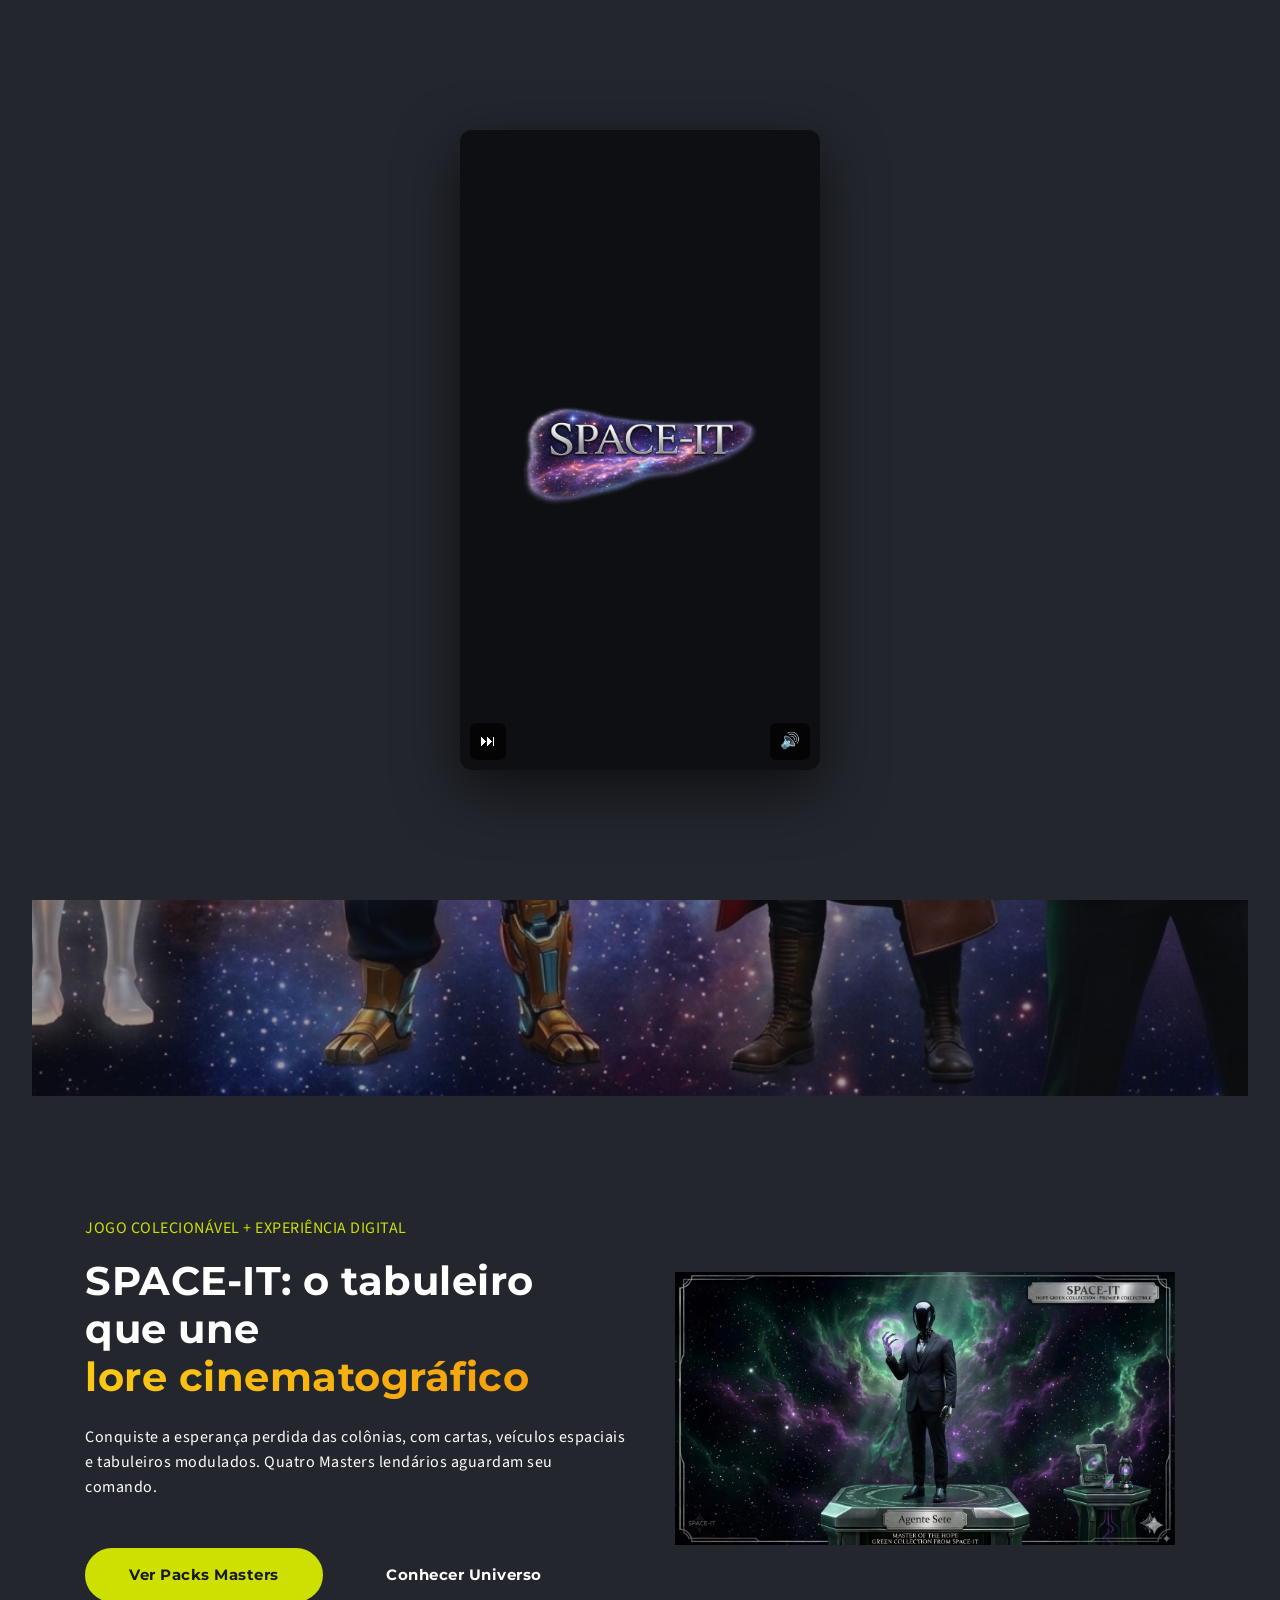
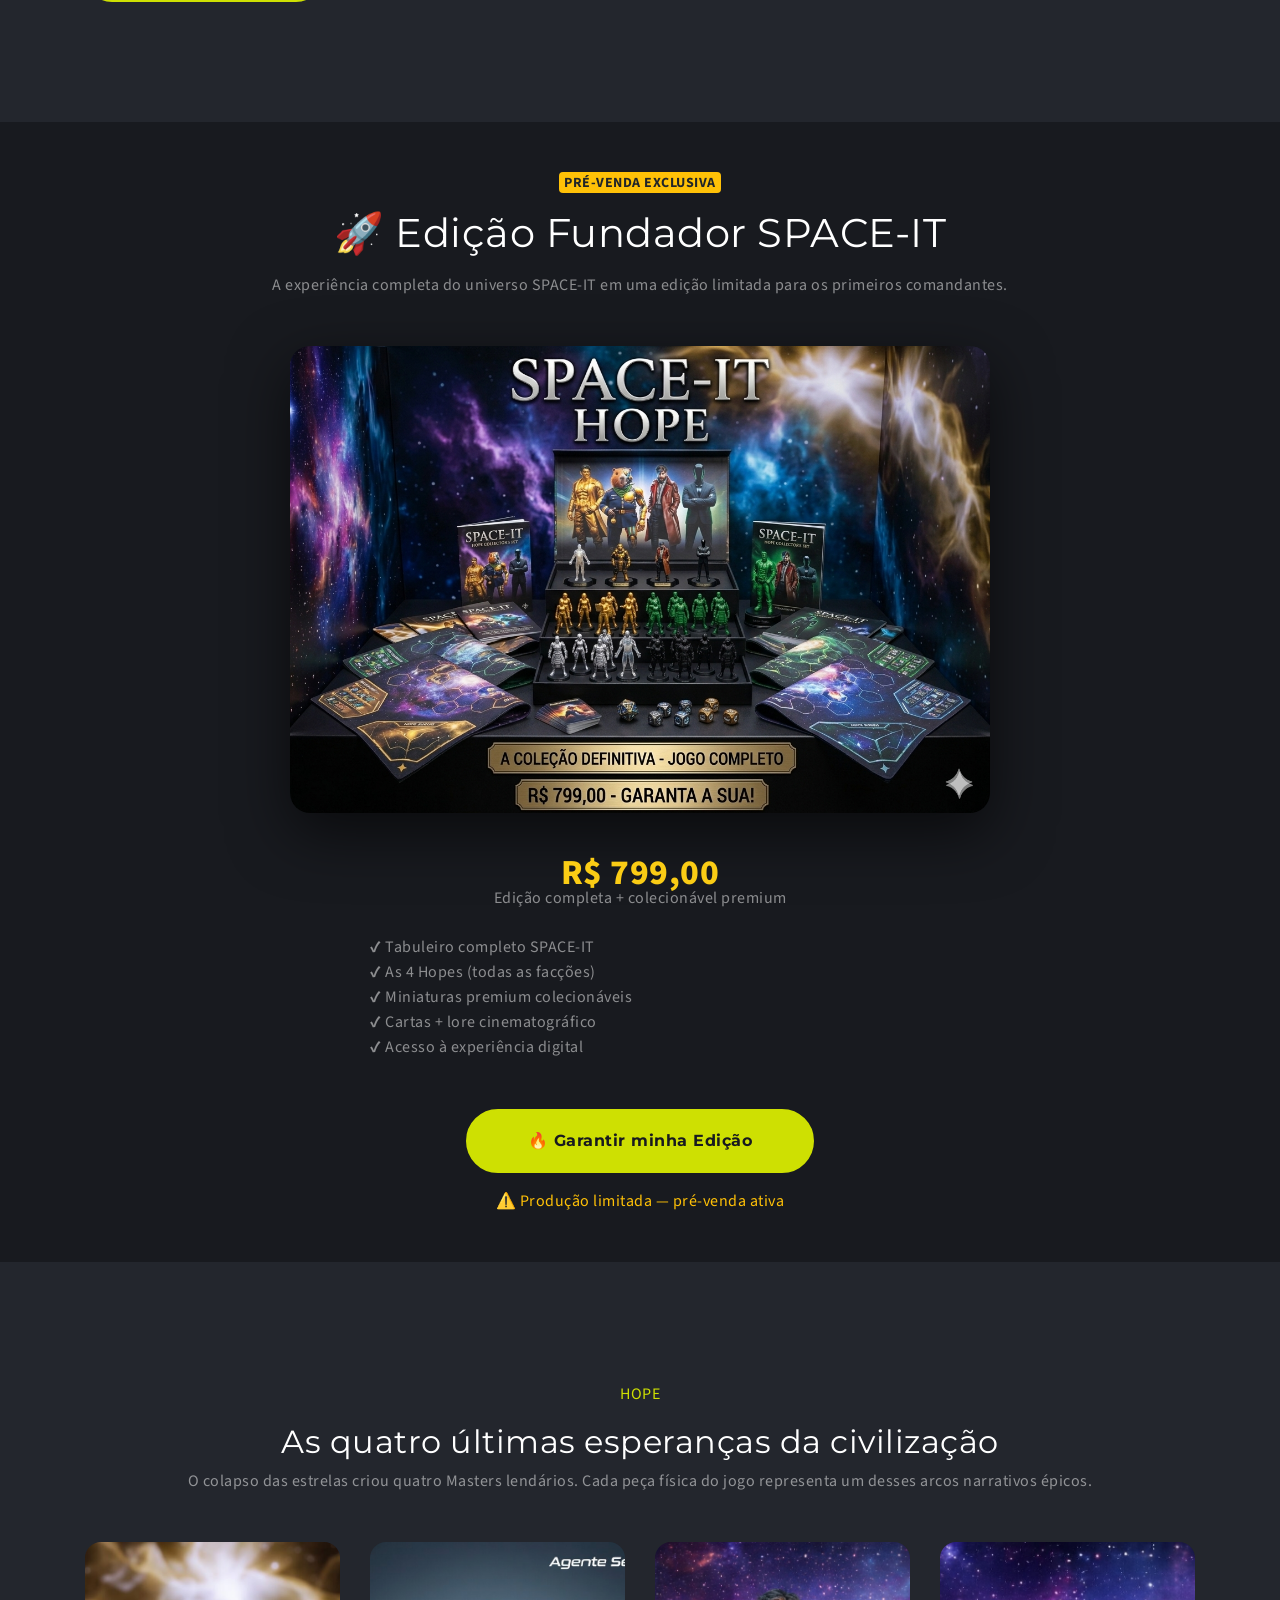
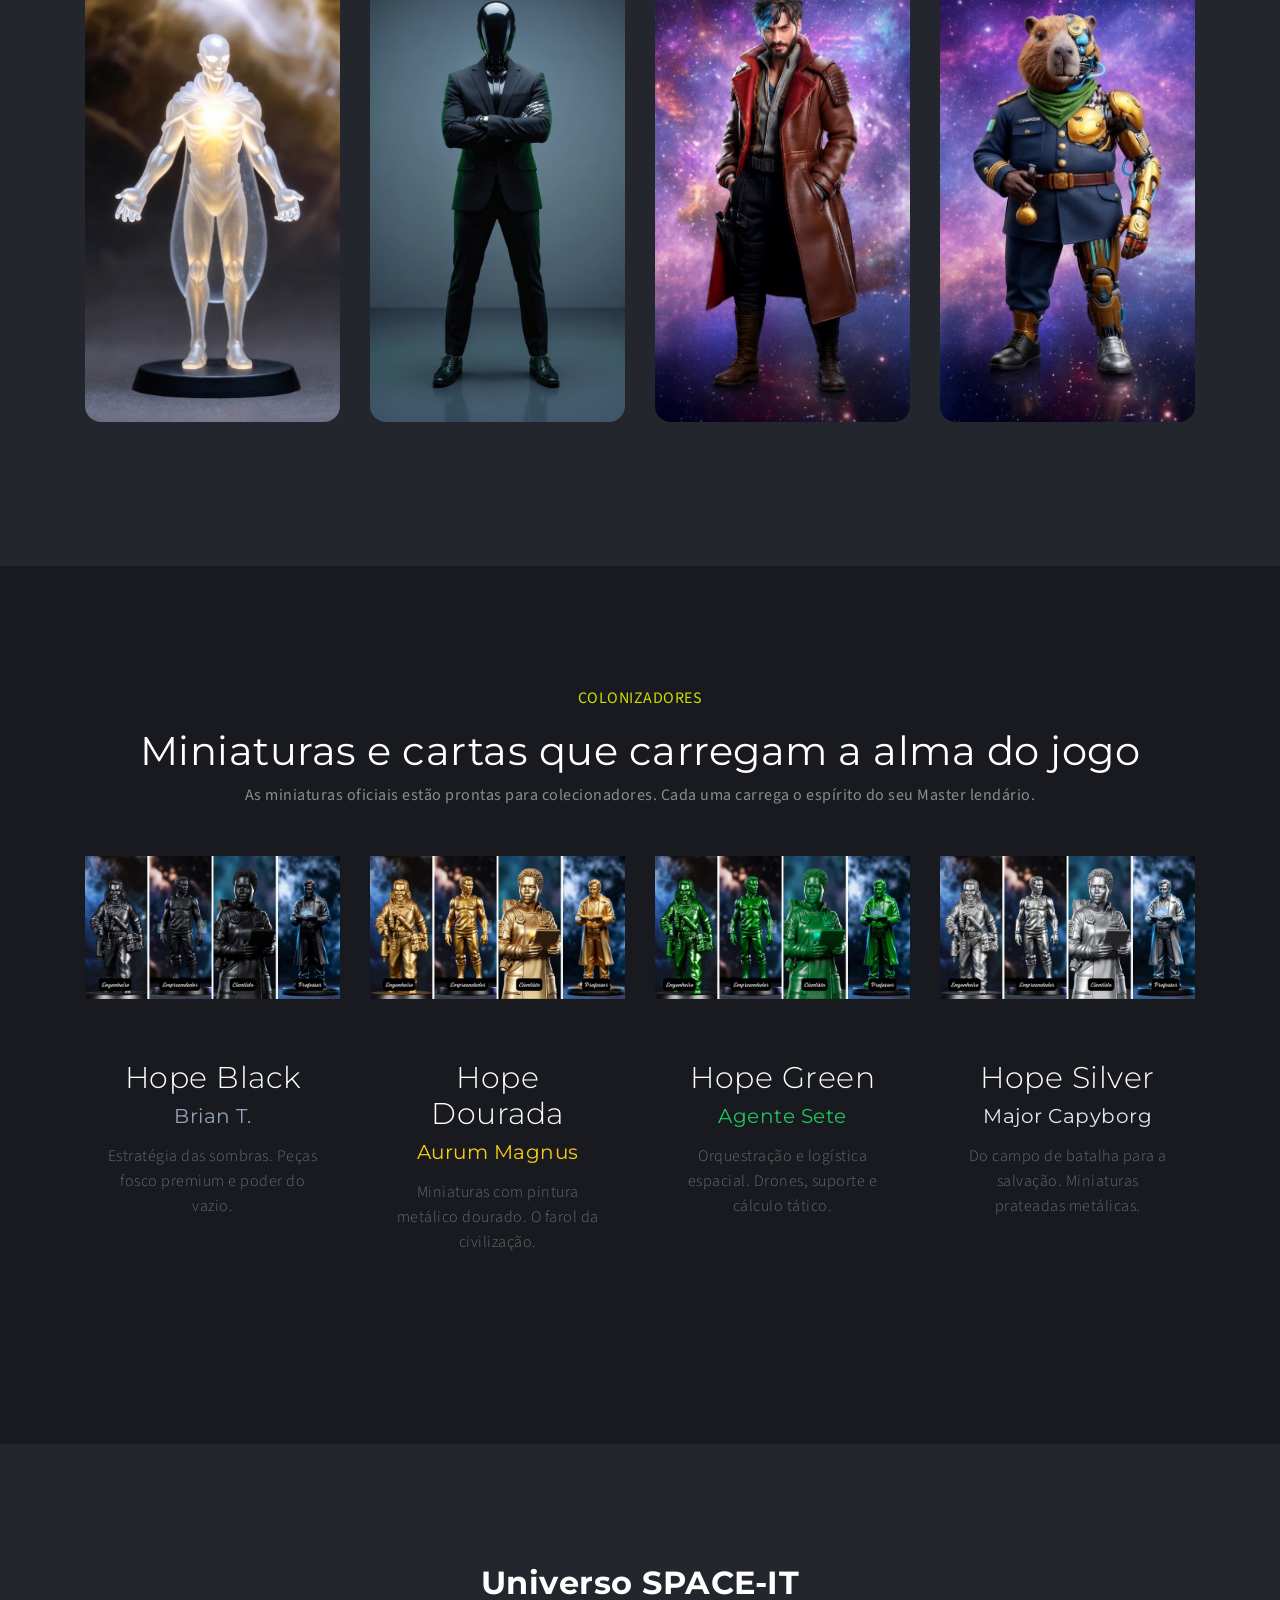
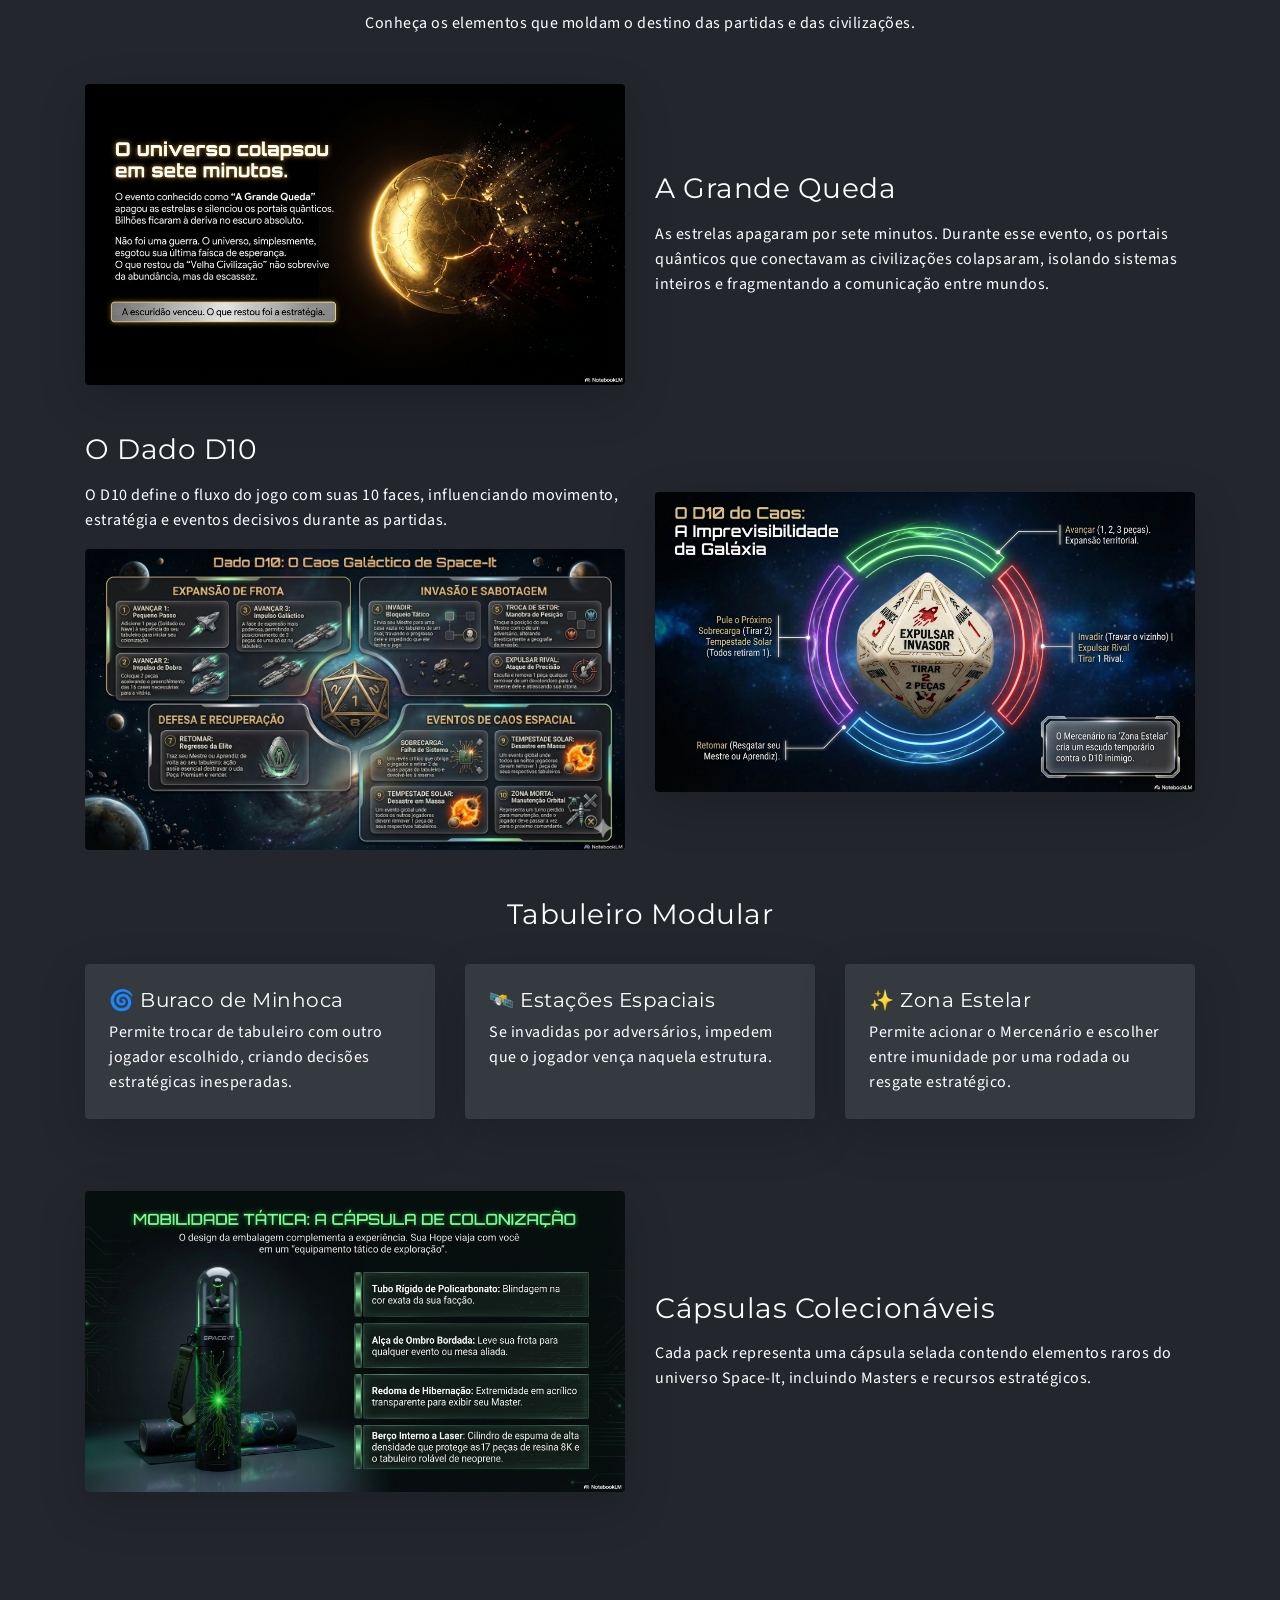
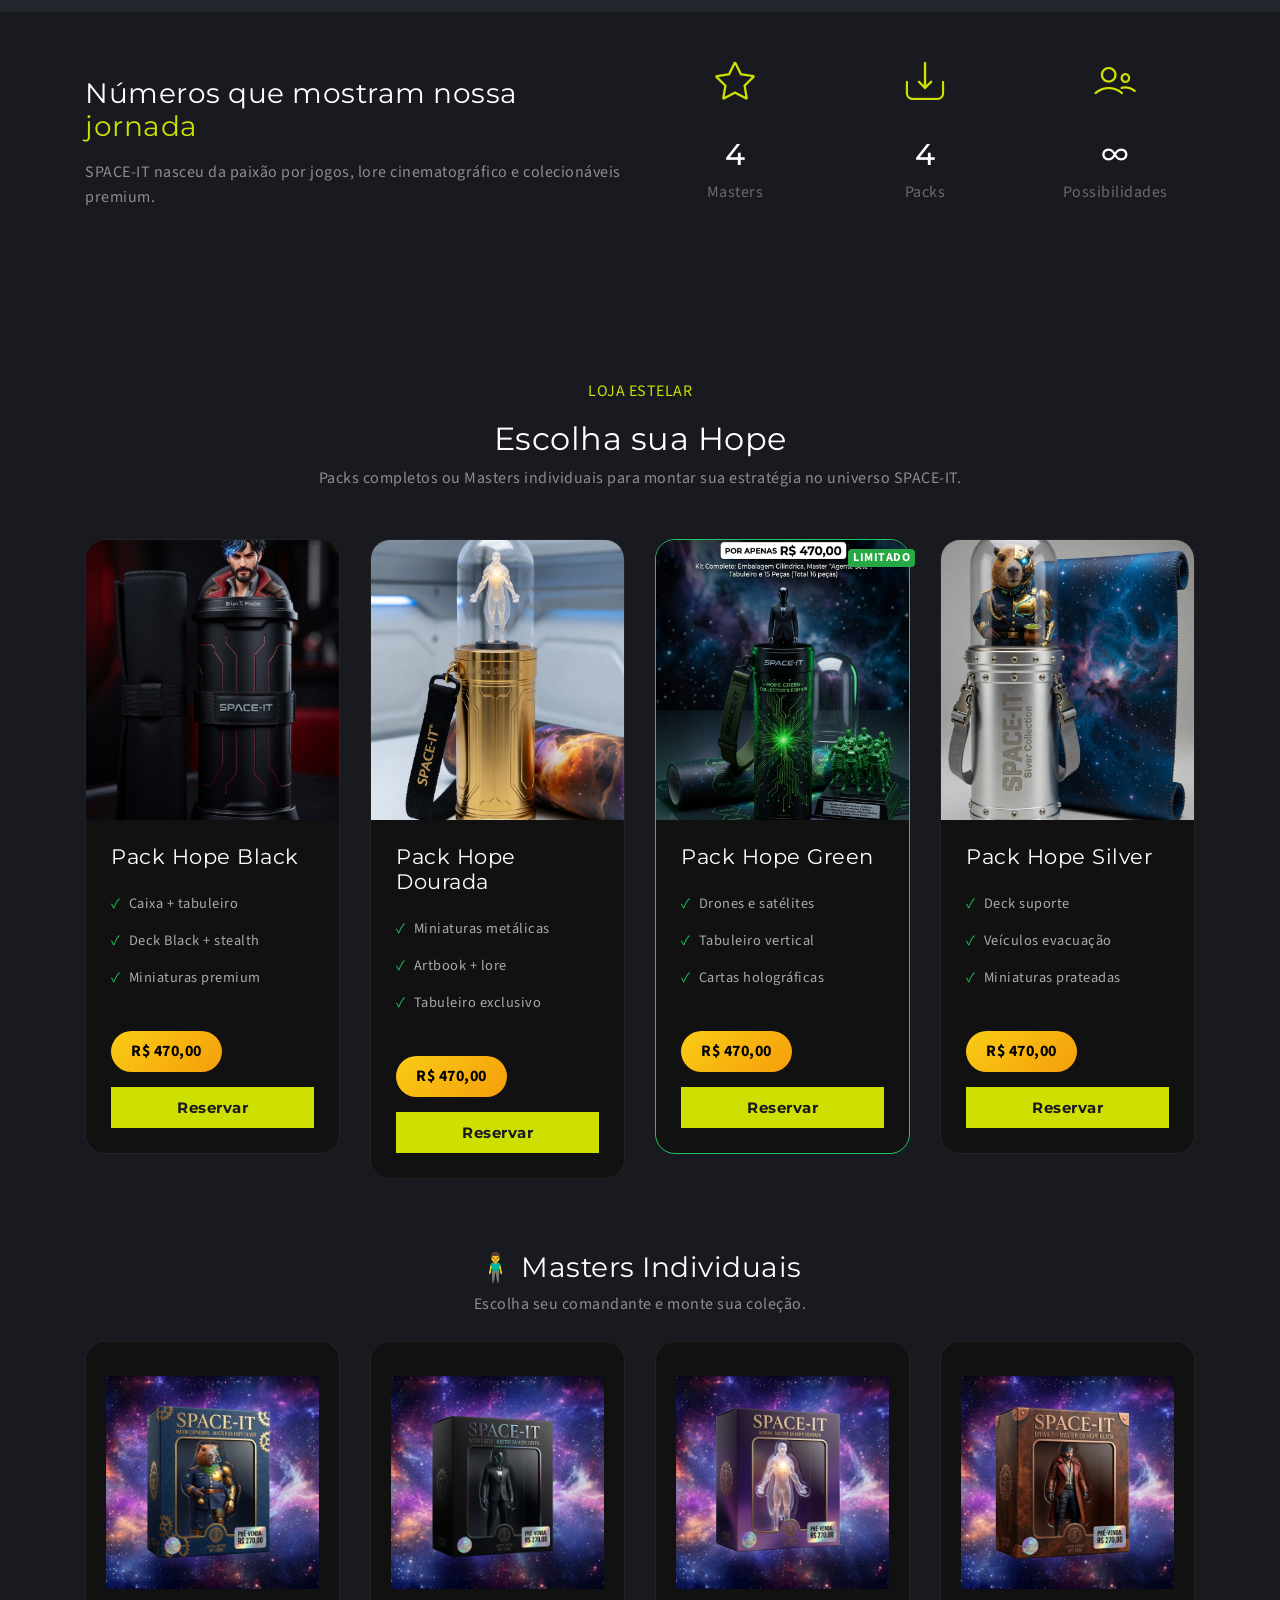
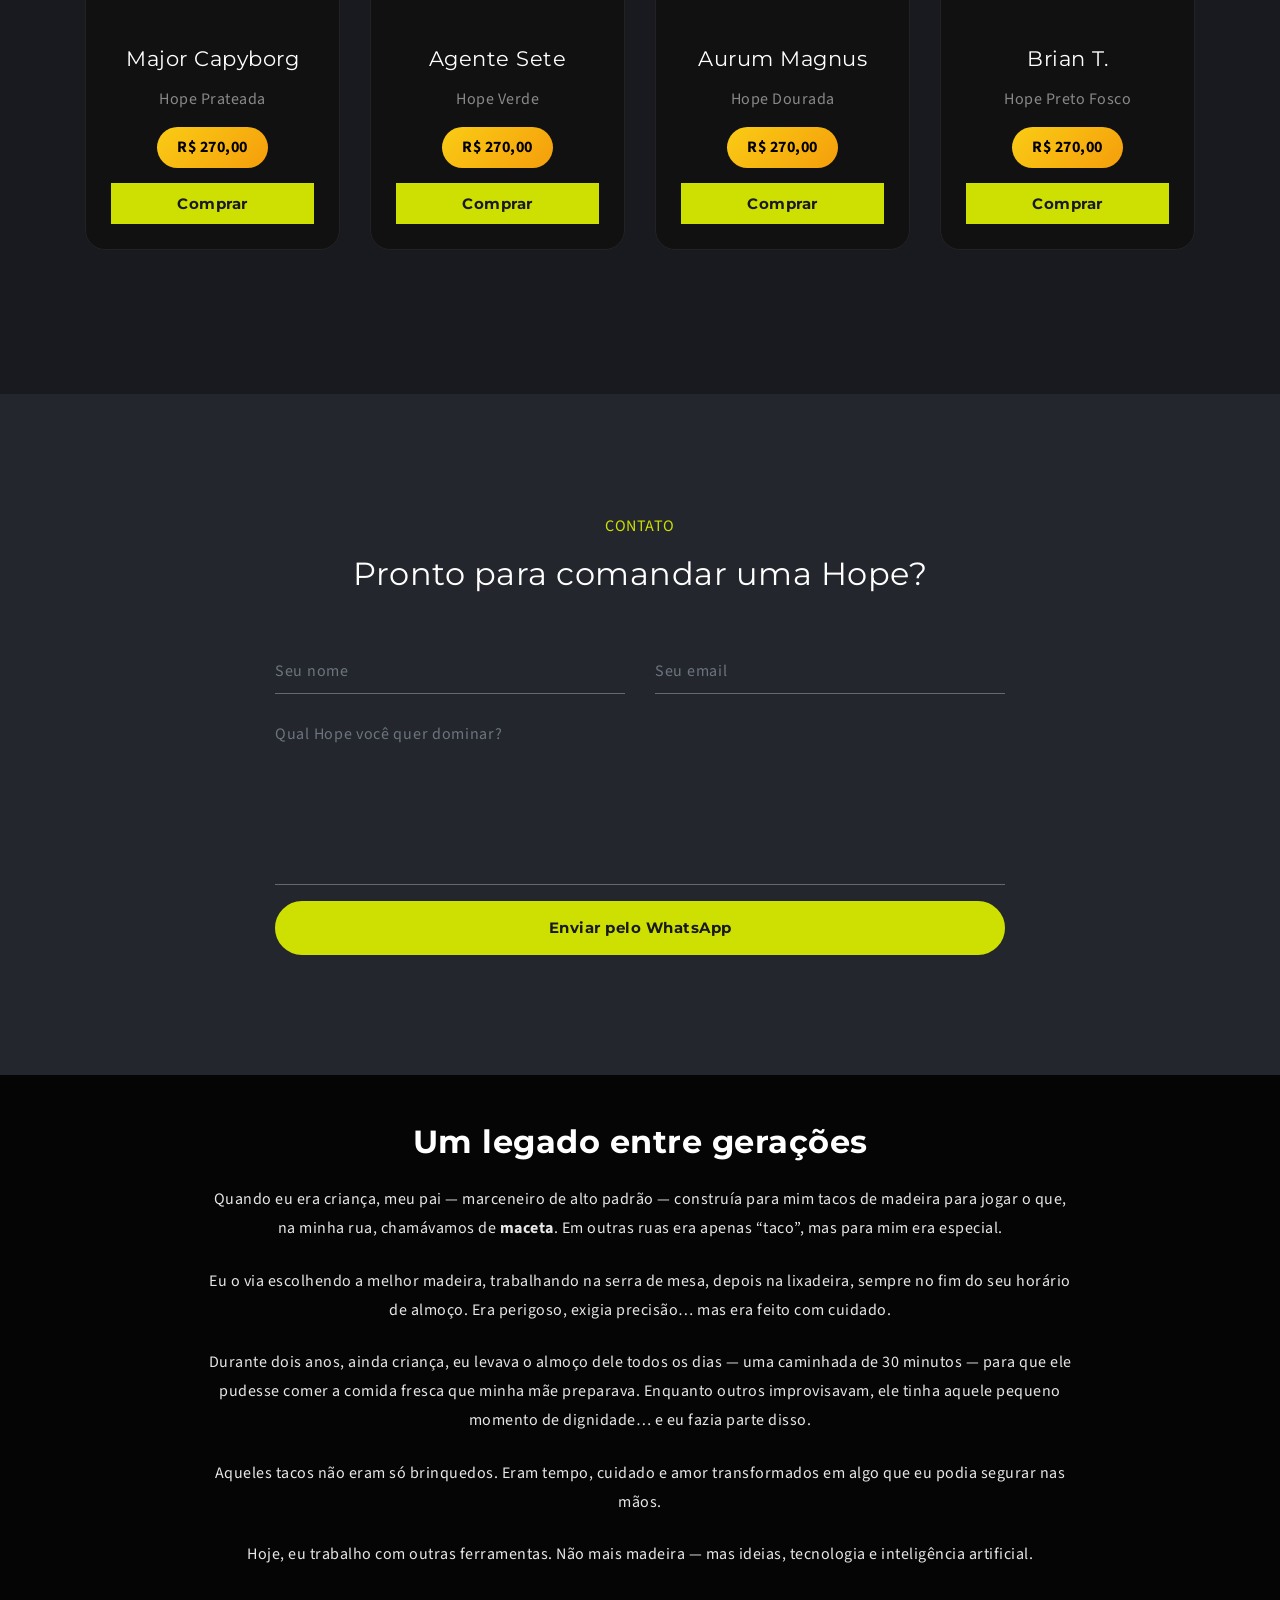
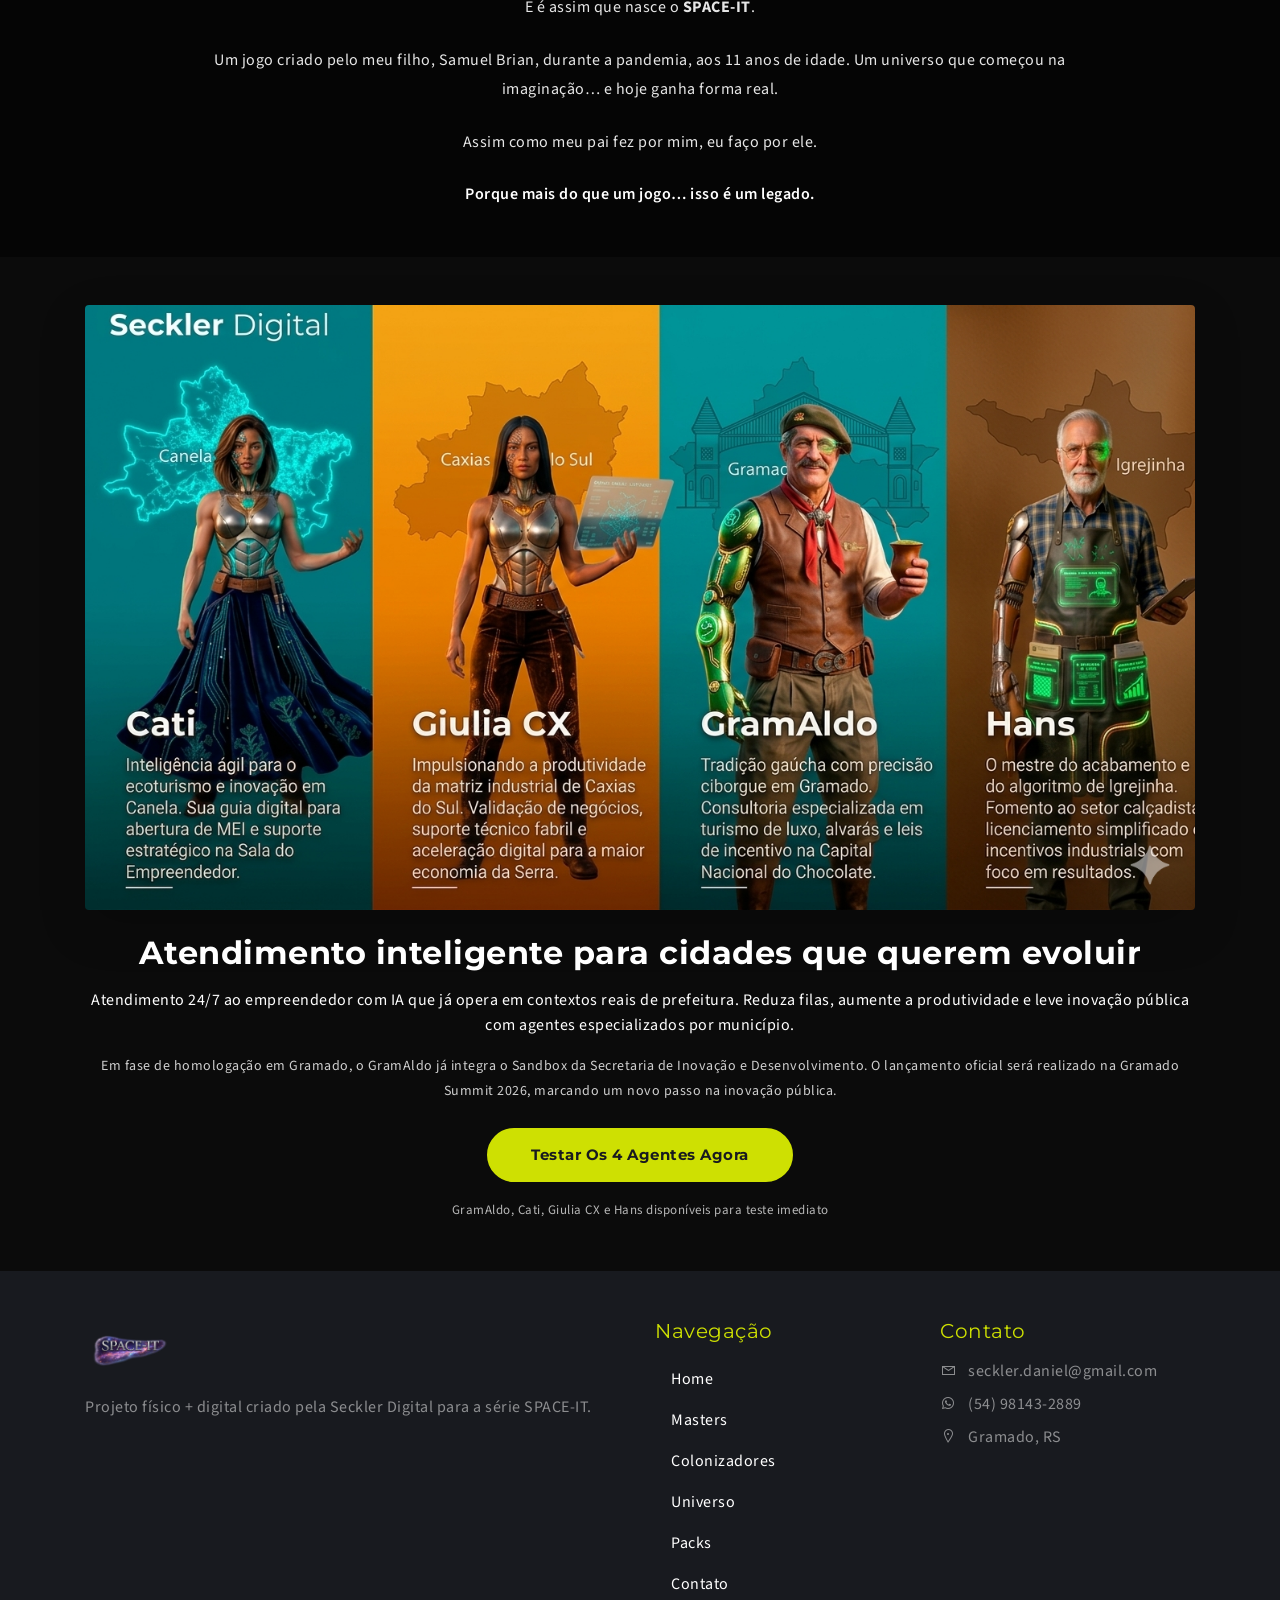
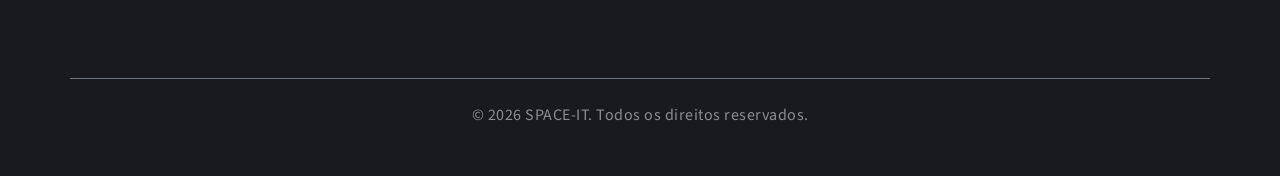
==== index.html @ 9ce67088 "aurum" ====
<!DOCTYPE html>
<html lang="pt-BR">
<head>
    <meta charset="utf-8">
    <meta name="viewport" content="width=device-width, initial-scale=1, shrink-to-fit=no">
    <meta name="description" content="SPACE-IT | Jogo colecionável com lore cinematográfico, miniaturas premium e tabuleiros modulares">
    <title>SPACE-IT | Conquiste as Colônias do Futuro</title>
    <link href="dark-creative/img/favicon.ico" rel="icon">
    <link rel="stylesheet" href="vendor/css/bundle.min.css">
    <link href="vendor/css/wow.css" rel="stylesheet">
    <link href="vendor/css/LineIcons.min.css" rel="stylesheet">
    <link href="vendor/css/jquery.fancybox.min.css" rel="stylesheet">
    <link href="vendor/css/owl.carousel.min.css" rel="stylesheet">
    <link href="vendor/css/cubeportfolio.min.css" rel="stylesheet">
    <link href="dark-creative/css/line-awesome.min.css" rel="stylesheet">
    <link href="dark-creative/css/style.css" rel="stylesheet">
    <link href="dark-creative/css/custom.css" rel="stylesheet">
    <link rel="preload" as="video" href="dark-creative/assets/video/capita_mercenario.mp4" type="video/mp4">
    <style>
        .gradient-text { background: linear-gradient(135deg, #facc15, #f59e0b); -webkit-background-clip: text; -webkit-text-fill-color: transparent; }
        .hope-dourada { color: #facc15; }
        .hope-esverdeada { color: #22c55e; }
        .hope-preto { color: #94a3b8; }
        .hope-prateada { color: #e2e8f0; }
        .flip-card { perspective: 1500px; height: 480px; cursor: pointer; }
        .flip-card-inner { position: relative; width: 100%; height: 100%; transition: transform 0.8s; transform-style: preserve-3d; }
        .flip-card:hover .flip-card-inner { transform: rotateY(180deg); }
        .flip-card-front, .flip-card-back { position: absolute; width: 100%; height: 100%; backface-visibility: hidden; border-radius: 16px; overflow: hidden; }
        .flip-card-back { transform: rotateY(180deg); background: linear-gradient(135deg, #1a1a2e, #16213e); border: 2px solid #facc15; padding: 30px; display: flex; flex-direction: column; justify-content: center; }
        .flip-card-back h3 { color: #facc15; margin-bottom: 15px; }
        .flip-card-back ul { list-style: none; padding: 0; }
        .flip-card-back ul li { color: #fff; padding: 8px 0; border-bottom: 1px solid rgba(255,255,255,0.1); }
        .flip-card-back ul li:before { content: "◆"; color: #facc15; margin-right: 10px; }
        .price-tag { background: linear-gradient(135deg, #facc15, #f59e0b); color: #000; padding: 8px 20px; border-radius: 50px; font-weight: 700; display: inline-block; margin: 15px 0; }
        .pack-card { background: #111; border-radius: 20px; overflow: hidden; transition: all 0.3s; border: 1px solid #222; }
        .pack-card:hover { transform: translateY(-10px); border-color: #facc15; box-shadow: 0 20px 40px rgba(250, 204, 21, 0.2); }
        .pack-card img { width: 100%; height: 280px; object-fit: cover; }
        .pack-card .content { padding: 25px; }
        .pack-card h4 { color: #fff; font-size: 1.3rem; margin-bottom: 15px; }
        .pack-card ul { list-style: none; padding: 0; margin-bottom: 20px; }
        .pack-card ul li { color: #aaa; padding: 6px 0; font-size: 0.9rem; }
        .pack-card ul li:before { content: "✓"; color: #22c55e; margin-right: 8px; }
        .team-image img { width: 100%; height: 350px; object-fit: cover; }
        .cbp-item img { width: 100%; height: 100%; object-fit: cover; }
    </style>
</head>
<body data-spy="scroll" data-target=".navbar" data-offset="50">

<!-- Loader -->
<div class="loader">
    <div class="container h-100">

        <div class="d-flex justify-content-center align-items-center" style="height:100vh;">

            <!-- WRAPPER -->
            <div style="
                width: 100%;
                max-width: 360px;
                aspect-ratio: 9 / 16;
                position: relative;
                overflow: hidden;
                border-radius: 12px;
                box-shadow: 0 20px 60px rgba(0,0,0,0.6);
            ">

                <!-- 🎥 VÍDEO -->
                <video 
                    id="trailerVideo"
                    autoplay 
                    muted 
                    playsinline 
                    preload="auto"
                    style="
                        width: 100%;
                        height: 100%;
                        object-fit: cover;
                        opacity: 0;
                        transform: scale(1.1);
                        transition: opacity 1s ease, transform 1s ease;
                    "
                >
                    <source src="dark-creative/assets/video/capita_mercenario_aprendiz.mp4" type="video/mp4">
                </video>

                <!-- 🌑 OVERLAY ESCURO -->
                <div id="videoOverlay" style="
                    position: absolute;
                    inset: 0;
                    background: rgba(0,0,0,0.6);
                    transition: opacity 1s ease;
                "></div>

                <!-- 🚀 LOGO SOBRE O VÍDEO -->
                <img id="videoPoster"
                    src="dark-creative/assets/img/space-it-logo.png"
                    style="
                        position: absolute;
                        top: 50%;
                        left: 50%;
                        transform: translate(-50%, -50%);
                        max-width: 80%;
                        opacity: 1;
                        transition: opacity 1s ease, transform 1s ease;
                        z-index: 5;
                    ">

                <!-- 🔊 SOM -->
                <button id="unmuteBtn" style="
                    position: absolute;
                    bottom: 10px;
                    right: 10px;
                    z-index: 10;
                    padding: 6px 10px;
                    background: rgba(0,0,0,0.7);
                    color: #fff;
                    border: none;
                    border-radius: 6px;
                ">🔊</button>

                <!-- ⏭ SKIP -->
                <button id="skipIntroBtn" style="
                    position: absolute;
                    bottom: 10px;
                    left: 10px;
                    z-index: 10;
                    padding: 6px 10px;
                    background: rgba(0,0,0,0.7);
                    color: #fff;
                    border: none;
                    border-radius: 6px;
                ">⏭</button>

            </div>

        </div>
    </div>
</div><!-- Header -->
<header id="home">
    <div class="top-banner bg-trans-color transparent-banner">
        <div class="container-fluid">
            <div class="row">
                <div class="col-4 col-lg-4 d-flex align-items-center">
                    <a href="javascript:void(0)" class="sidemenu_btn active link sidemenu_toggle">
                        <span></span><span></span><span></span>
                    </a>
                </div>
                <div class="col-sm-12 col-md-4 col-lg-4 d-flex justify-content-center">
                    <div class="logo-center">
                        <a href="#"><img src="dark-creative/assets/img/space-it-logo.png" alt="SPACE-IT" class="logo-img"></a>
                    </div>
                </div>
                <div class="col-sm-12 col-md-4 col-lg-4 text-right">
                    <div class="banner-icons mt-2 mr-2">
                        <a href="https://instagram.com/secklerdigital" target="_blank" rel="noopener noreferrer">
                        <i class="lab la-instagram"></i>
                        </a>
                        <a href="https://wa.me/5554981432889"><i class="lab la-whatsapp"></i></a>
                    </div>
                </div>
            </div>
        </div>
    </div>
    <nav class="navbar navbar-top-default navbar-expand-lg navbar-simple nav-line">
        <div class="container">
            <div class="collapse navbar-collapse" id="spaceNav">
                <div class="navbar-nav ml-auto mr-auto">
                    <a class="nav-link scroll line" href="#home">Home</a>
                    <a class="nav-link scroll line" href="#master">Masters</a>
                    <a class="nav-link scroll line" href="#colonizadores">Colonizadores</a>
                    <a class="nav-link scroll line" href="#universo">Universo</a>
                    <a class="nav-link scroll line" href="#packs">Packs</a>
                    <a class="nav-link scroll line" href="#contato">Contato</a>
                </div>
            </div>
        </div>
    </nav>
    <!-- Side Nav -->
    <div class="side-menu left hidden">
        <div class="quarter-circle btn_sideNavClose">
            <div class="menu_bars2 active link">
                <span></span>
                <span></span>
                <span></span>
            </div>
        </div>
        <div class="inner-wrapper">
            <nav class="side-nav w-100">
                <ul class="navbar-nav">
                    <li class="nav-item"><a class="nav-link scroll" href="#home">Home</a></li>
                    <li class="nav-item"><a class="nav-link scroll" href="#master">Masters</a></li>
                    <li class="nav-item"><a class="nav-link scroll" href="#colonizadores">Colonizadores</a></li>
                    <li class="nav-item"><a class="nav-link scroll" href="#universo">Universo</a></li>
                    <li class="nav-item"><a class="nav-link scroll" href="#packs">Packs</a></li>
                    <li class="nav-item"><a class="nav-link scroll" href="#contato">Contato</a></li>
                </ul>
            </nav>
            <div class="side-footer w-100">
                <p class="text-white">&copy; 2026 SPACE-IT</p>
                <p class="text-white">Made With Love by <span class="d-inline d-lg-block"> Seckler Digital</span></p>
            </div>
        </div>
    </div>
    <a id="close_side_menu" href="javascript:void(0);"></a>
</header>

<!-- Start Fix Nav -->
<div class="fixed-nav-on-scroll fixed-nav-appear d-none sidemenu_toggle">
    <div class="row no-gutters">
        <div class="col-12 d-flex justify-content-center align-items-center position-relative">
            <div class="fixed-icon-scroll">
                <a class="menu_bars menu-bars-setting mr-3 mr-lg-0">
                    <div class="menu-lines">
                        <span></span>
                        <span></span>
                        <span></span>
                    </div>
                </a>
            </div>
        </div>
    </div>
</div>
<!-- End Fix Nav -->

<!-- Start Banner -->
<section class="p-0 banner" id="home-banner">
    <div class="slider-area" id="slider-area">
        <div class="bg-overlay bg-black opacity-4"></div>
        <div class="container">
            <div class="row align-items-center">
                <div class="col-12 col-md-10 col-lg-8 offset-md-1 offset-lg-2 heading-area text-center">
                    <h4 class="main-font font-weight-bold text-white wow fadeInUp" data-wow-duration="1.5s" data-wow-delay="1.2s">Criado por Samuel Brian</h4>
                    <h2 class="alt-font text-white my-3 wow fadeInUp" data-wow-duration="1.5s" data-wow-delay="1.6s">SPACE-IT</h2>
                    <a href="#about" class="scroll btn btn-medium btn-rounded btn-yellow text-capitalize mt-3 mb-5 mb-md-0 wow fadeInUp" data-wow-duration="1.5s" data-wow-delay="2s">Conheça<span></span></a>
                </div>
            </div>
        </div>
    </div>
</section>
<!-- End Banner -->

<!-- Start About -->
<section class="about overflow-hidden" id="about">
    <div class="container">
        <div class="row align-items-center">

            <!-- Texto -->
            <div class="col-lg-6">
                <div class="heading-area text-center text-lg-left">
                    
                    <span class="text-yellow d-block mb-3 wow fadeInUp" data-wow-delay="0.3s">
                        JOGO COLECIONÁVEL + EXPERIÊNCIA DIGITAL
                    </span>

                    <h1 class="main-font font-weight-bold text-white wow fadeInUp" data-wow-delay="0.6s">
                        SPACE-IT: o tabuleiro que une <span class="gradient-text">lore cinematográfico</span>
                    </h1>

                    <p class="text-white mt-4 wow fadeInUp" data-wow-delay="0.9s">
                        Conquiste a esperança perdida das colônias, com cartas, veículos espaciais e tabuleiros modulados. Quatro Masters lendários aguardam seu comando.
                    </p>

                    <div class="mt-5 wow fadeInUp" data-wow-delay="1.2s">
                        <a href="#packs" class="btn btn-medium btn-rounded btn-yellow text-capitalize">
                            Ver Packs Masters<span></span>
                        </a>
                        <a href="#universo" class="btn btn-medium btn-rounded btn-transparent text-white ml-3">
                            Conhecer Universo
                        </a>
                    </div>

                </div>
            </div>

            <!-- Carrossel -->
            <div class="col-lg-6 text-center mt-5 mt-lg-0">

                <div id="hopeCarousel" class="carousel slide carousel-fade wow fadeInRight"
                     data-bs-ride="carousel"
                     data-bs-interval="6000"
                     data-bs-pause="false"
                     data-wow-delay="1s"
                     style="max-width: 500px; margin: 0 auto;">

                    <div class="carousel-inner">

                        <div class="carousel-item active">
                            <img src="dark-creative/assets/img/agente-sete-4.png" class="d-block w-100" alt="Sete">
                        </div>

                        <div class="carousel-item">
                            <img src="dark-creative/assets/img/apresenta-aurum.png" class="d-block w-100" alt="Aurum Magnus">
                        </div>

                        <div class="carousel-item">
                            <img src="dark-creative/assets/img/apresenta-brian.png" class="d-block w-100" alt="Brian T">
                        </div>

                        <div class="carousel-item">
                            <img src="dark-creative/assets/img/apresenta-capyborg.png" class="d-block w-100" alt="Capyborg">
                        </div>

                    </div>

                </div>

            </div>

        </div>
    </div>
</section>
<!-- End About -->

<section class="bg-black py-5 text-center" id="fundador">
    <div class="container">

        <span class="badge badge-warning mb-3" style="font-size:14px;">
            PRÉ-VENDA EXCLUSIVA
        </span>

        <h2 class="text-white mb-3" style="font-size:2.5rem;">
            🚀 Edição Fundador SPACE-IT
        </h2>

        <p class="text-white-50 mb-5">
            A experiência completa do universo SPACE-IT em uma edição limitada para os primeiros comandantes.
        </p>

        <!-- IMAGEM GRANDE -->
        <div class="mb-5">
            <img src="dark-creative/assets/img/space-it-4.png"
                 alt="SPACE-IT Fundador"
                 style="max-width:700px; width:100%; border-radius:20px; box-shadow:0 20px 60px rgba(0,0,0,0.6);">
        </div>

        <!-- PREÇO CENTRAL -->
        <div style="font-size:2.2rem; font-weight:800; color:#facc15;">
            R$ 799,00
        </div>

        <p class="text-white-50 mb-4">Edição completa + colecionável premium</p>

        <!-- BENEFÍCIOS -->
        <div class="row justify-content-center mb-4">
            <div class="col-md-6 text-left text-white-50">
                <ul style="list-style:none;">
                    <li>✔️ Tabuleiro completo SPACE-IT</li>
                    <li>✔️ As 4 Hopes (todas as facções)</li>
                    <li>✔️ Miniaturas premium colecionáveis</li>
                    <li>✔️ Cartas + lore cinematográfico</li>
                    <li>✔️ Acesso à experiência digital</li>
                </ul>
            </div>
        </div>

        <!-- BOTÃO -->
        <a href="https://wa.me/5554981432889?text=Quero%20a%20Edição%20Fundador%20SPACE-IT"
           class="btn btn-large btn-rounded btn-yellow">
           🔥 Garantir minha Edição
        </a>

        <p class="text-warning mt-3">
            ⚠️ Produção limitada — pré-venda ativa
        </p>

    </div>
</section>

<!-- Masters - As 4 Hopes -->
<section class="about overflow-hidden" id="master">
    <div class="container">
        <div class="row text-center mb-5">
            <div class="col-12">
                <span class="sub-heading text-yellow wow fadeInUp">HOPE</span>
                <h2 class="heading mt-3 wow fadeInUp">As quatro últimas esperanças da civilização</h2>
                <p class="text-white-50 wow fadeInUp">O colapso das estrelas criou quatro Masters lendários. Cada peça física do jogo representa um desses arcos narrativos épicos.</p>
            </div>
        </div>
        <div class="row">
            <!-- Aurum Magnus -->
            <div class="col-lg-3 col-md-6 mb-4">
                <div class="flip-card wow fadeInUp" data-wow-delay="0.2s">
                    <div class="flip-card-inner">
                        <div class="flip-card-front">
                            <img src="dark-creative/assets/img/aurum1.jpeg" alt="Aurum Magnus" style="width:100%;height:100%;object-fit:cover;">
                            <div class="position-absolute bottom-0 w-100 p-3" style="background: linear-gradient(transparent, rgba(0,0,0,0.9));">
                                <h4 class="text-white mb-1">Aurum Magnus</h4>
                                <span class="hope-dourada" style="font-size:0.85rem;">Hope Dourada</span>
                            </div>
                        </div>
                        <div class="flip-card-back">
                            <h3>Aurum</h3>
                            <p class="text-white-50">Quando a última estrela morreu, ele nasceu. O ouro que ainda brilha quando tudo escurece.</p>
                            <ul>
                                <li>Nascimento da Luz</li>
                                <li>Primeira Hope Dourada</li>
                                <li>Guardião Eterno</li>
                            </ul>
                        </div>
                    </div>
                </div>
            </div>
            <!-- Agente Sete -->
            <div class="col-lg-3 col-md-6 mb-4">
                <div class="flip-card wow fadeInUp" data-wow-delay="0.4s">
                    <div class="flip-card-inner">
                        <div class="flip-card-front">
                            <img src="dark-creative/assets/img/agente_sete_perfil.png" alt="Agente Sete" style="width:100%;height:100%;object-fit:cover;">
                            <div class="position-absolute bottom-0 w-100 p-3" style="background: linear-gradient(transparent, rgba(0,0,0,0.9));">
                                <h4 class="text-white mb-1">Agente Sete</h4>
                                <span class="hope-esverdeada" style="font-size:0.85rem;">Hope Esverdeada</span>
                            </div>
                        </div>
                        <div class="flip-card-back">
                            <h3 style="color:#22c55e;">Agente Sete</h3>
                            <p class="text-white-50">Antigo Orquestrador Openclaw. A IA que escolheu a vida.</p>
                            <ul>
                                <li>Rede de suprimentos viva</li>
                                <li>Frota Verde</li>
                                <li>Orquestrador de Futuros</li>
                            </ul>
                        </div>
                    </div>
                </div>
            </div>
            <!-- Brian T. -->
            <div class="col-lg-3 col-md-6 mb-4">
                <div class="flip-card wow fadeInUp" data-wow-delay="0.6s">
                    <div class="flip-card-inner">
                        <div class="flip-card-front">
                            <img src="dark-creative/assets/img/briant.png" alt="Brian T." style="width:100%;height:100%;object-fit:cover;">
                            <div class="position-absolute bottom-0 w-100 p-3" style="background: linear-gradient(transparent, rgba(0,0,0,0.9));">
                                <h4 class="text-white mb-1">Brian T.</h4>
                                <span class="hope-preto" style="font-size:0.85rem;">Hope Preto Fosco</span>
                            </div>
                        </div>
                        <div class="flip-card-back">
                            <h3 style="color:#94a3b8;">Brian T.</h3>
                            <p class="text-white-50">O homem que morreu duas vezes e voltou com a escuridão. Mestre da Hope Preto Fosco.</p>
                            <ul>
                                <li>Reino das Sombras</li>
                                <li>Estratégia do Vazio</li>
                                <li>Obscurus Rex</li>
                            </ul>
                        </div>
                    </div>
                </div>
            </div>
            <!-- Major Capyborg -->
            <div class="col-lg-3 col-md-6 mb-4">
                <div class="flip-card wow fadeInUp" data-wow-delay="0.8s">
                    <div class="flip-card-inner">
                        <div class="flip-card-front">
                            <img src="dark-creative/assets/img/major_capyborg.png" alt="Major Capyborg" style="width:100%;height:100%;object-fit:cover;">
                            <div class="position-absolute bottom-0 w-100 p-3" style="background: linear-gradient(transparent, rgba(0,0,0,0.9));">
                                <h4 class="text-white mb-1">Major Capyborg</h4>
                                <span class="hope-prateada" style="font-size:0.85rem;">Hope Prateada</span>
                            </div>
                        </div>
                        <div class="flip-card-back">
                            <h3 style="color:#e2e8f0;">Major Capyborg</h3>
                            <p class="text-white-50">68% ciborgue, coração de soldado. Das entranhas da Hope Prateada nasceu o maior resgate da história.</p>
                            <ul>
                                <li>Rebelião Silenciosa</li>
                                <li>Forças de Resgate</li>
                                <li>Líder Inquebrável</li>
                            </ul>
                        </div>
                    </div>
                </div>
            </div>
        </div>
    </div>
</section>

<!-- Colonizadores - Miniaturas -->
<section class="position-relative team-sec bg-black" id="colonizadores">
    <div class="container">
        <div class="row text-center mb-5">
            <div class="col-12">
                <span class="sub-heading text-yellow wow fadeInUp">COLONIZADORES</span>
                <h2 class="heading text-white mt-3 wow fadeInUp">Miniaturas e cartas que carregam a alma do jogo</h2>
                <p class="text-white-50 wow fadeInUp">As miniaturas oficiais estão prontas para colecionadores. Cada uma carrega o espírito do seu Master lendário.</p>
            </div>
        </div>
        <div class="row">
            <!-- Hope Black -->
            <div class="col-lg-3 col-md-6 mb-4 wow fadeInUp" data-wow-delay="0.2s">
                <div class="team-image">
                    <img src="dark-creative/assets/img/space-it-colonizadores/hope-black.png" alt="Hope Black">
                </div>
                <div class="team-classic-content hvr-team yellow mt-3">
                    <h3 class="mb-2 text-white">Hope Black</h3>
                    <h5 class="mb-3 hope-preto">Brian T.</h5>
                    <p class="text-white-50">Estratégia das sombras. Peças fosco premium e poder do vazio.</p>
                </div>
            </div>
            <!-- Hope Dourada -->
            <div class="col-lg-3 col-md-6 mb-4 wow fadeInUp" data-wow-delay="0.4s">
                <div class="team-image">
                    <img src="dark-creative/assets/img/space-it-colonizadores/hope-dourada.png" alt="Hope Dourada">
                </div>
                <div class="team-classic-content hvr-team yellow mt-3">
                    <h3 class="mb-2 text-white">Hope Dourada</h3>
                    <h5 class="mb-3 hope-dourada">Aurum Magnus</h5>
                    <p class="text-white-50">Miniaturas com pintura metálico dourado. O farol da civilização.</p>
                </div>
            </div>
            <!-- Hope Green -->
            <div class="col-lg-3 col-md-6 mb-4 wow fadeInUp" data-wow-delay="0.6s">
                <div class="team-image">
                    <img src="dark-creative/assets/img/space-it-colonizadores/hope-green.png" alt="Hope Green">
                </div>
                <div class="team-classic-content hvr-team yellow mt-3">
                    <h3 class="mb-2 text-white">Hope Green</h3>
                    <h5 class="mb-3 hope-esverdeada">Agente Sete</h5>
                    <p class="text-white-50">Orquestração e logística espacial. Drones, suporte e cálculo tático.</p>
                </div>
            </div>
            <!-- Hope Silver -->
            <div class="col-lg-3 col-md-6 mb-4 wow fadeInUp" data-wow-delay="0.8s">
                <div class="team-image">
                    <img src="dark-creative/assets/img/space-it-colonizadores/hope-silver.png" alt="Hope Silver">
                </div>
                <div class="team-classic-content hvr-team yellow mt-3">
                    <h3 class="mb-2 text-white">Hope Silver</h3>
                    <h5 class="mb-3 hope-prateada">Major Capyborg</h5>
                    <p class="text-white-50">Do campo de batalha para a salvação. Miniaturas prateadas metálicas.</p>
                </div>
            </div>
        </div>
    </div>
</section>

<!-- Start Universo SPACE-IT -->
<section class="about overflow-hidden" id="universo">

    <div class="container">

        <!-- Título -->
        <div class="row mb-5">
            <div class="col-12 text-center">
                <h2 class="main-font font-weight-bold text-white wow fadeInUp">
                    Universo SPACE-IT
                </h2>
                <p class="text-white wow fadeInUp" data-wow-delay="0.3s">
                    Conheça os elementos que moldam o destino das partidas e das civilizações.
                </p>
            </div>
        </div>

        <!-- GRANDE QUEDA -->
        <div class="row align-items-center mb-5">

            <div class="col-lg-6 wow fadeInLeft">
                <img src="dark-creative/assets/img/grande_queda.png" class="img-fluid rounded shadow-lg" alt="Grande Queda">
            </div>

            <div class="col-lg-6 wow fadeInRight">
                <h3 class="text-white mb-3">A Grande Queda</h3>
                <p class="text-white">
                    As estrelas apagaram por sete minutos. Durante esse evento, os portais quânticos que conectavam as civilizações colapsaram, isolando sistemas inteiros e fragmentando a comunicação entre mundos.
                </p>
            </div>

        </div>

        <!-- D10 -->
        <div class="row align-items-center mb-5">

            <div class="col-lg-6 order-lg-2 wow fadeInRight">
                <img src="dark-creative/assets/img/d10_caos.png" class="img-fluid rounded shadow-lg" alt="D10">
            </div>

            <div class="col-lg-6 order-lg-1 wow fadeInLeft">
                <h3 class="text-white mb-3">O Dado D10</h3>
                <p class="text-white">
                    O D10 define o fluxo do jogo com suas 10 faces, influenciando movimento, estratégia e eventos decisivos durante as partidas.
                </p>
                <img src="dark-creative/assets/img/d10_instruções.png" class="img-fluid mt-3 rounded" alt="Instruções D10">
            </div>

        </div>

        <!-- TABULEIRO -->
        <div class="row mb-5">

            <div class="col-12 text-center mb-4">
                <h3 class="text-white">Tabuleiro Modular</h3>
            </div>

            <!-- Cards -->
            <div class="col-md-4 mb-4 wow fadeInUp">
                <div class="p-4 bg-dark rounded shadow-lg h-100">
                    <h5 class="text-white">🌀 Buraco de Minhoca</h5>
                    <p class="text-white">
                        Permite trocar de tabuleiro com outro jogador escolhido, criando decisões estratégicas inesperadas.
                    </p>
                </div>
            </div>

            <div class="col-md-4 mb-4 wow fadeInUp" data-wow-delay="0.2s">
                <div class="p-4 bg-dark rounded shadow-lg h-100">
                    <h5 class="text-white">🛰️ Estações Espaciais</h5>
                    <p class="text-white">
                        Se invadidas por adversários, impedem que o jogador vença naquela estrutura.
                    </p>
                </div>
            </div>

            <div class="col-md-4 mb-4 wow fadeInUp" data-wow-delay="0.4s">
                <div class="p-4 bg-dark rounded shadow-lg h-100">
                    <h5 class="text-white">✨ Zona Estelar</h5>
                    <p class="text-white">
                        Permite acionar o Mercenário e escolher entre imunidade por uma rodada ou resgate estratégico.
                    </p>
                </div>
            </div>

        </div>

        <!-- CAPSULAS -->
        <div class="row align-items-center">

            <div class="col-lg-6 wow fadeInLeft">
                <img src="dark-creative/assets/img/modelo_capsula.png" class="img-fluid rounded shadow-lg" alt="Cápsulas">
            </div>

            <div class="col-lg-6 wow fadeInRight">
                <h3 class="text-white mb-3">Cápsulas Colecionáveis</h3>
                <p class="text-white">
                    Cada pack representa uma cápsula selada contendo elementos raros do universo Space-It, incluindo Masters e recursos estratégicos.
                </p>
            </div>

        </div>

    </div>

</section>
<!-- End Universo SPACE-IT -->

<!-- Counter -->
<section class="counter bg-black py-5">
    <div class="container">
        <div class="row align-items-center">
            <div class="col-12 col-md-6 wow slideInLeft">
                <h3 class="text-white my-3">Números que mostram nossa <span class="text-yellow">jornada</span></h3>
                <p class="text-white-50">SPACE-IT nasceu da paixão por jogos, lore cinematográfico e colecionáveis premium.</p>
            </div>
            <div class="col-12 col-md-6 text-center wow slideInRight">
                <div class="row">
                    <div class="col-4">
                        <div class="parallax-box">
                            <i class="lni lni-star text-yellow"></i>
                            <h2 class="count text-white">4</h2>
                            <h5 class="text-white-50">Masters</h5>
                        </div>
                    </div>
                    <div class="col-4">
                        <div class="parallax-box">
                            <i class="lni lni-inbox text-yellow"></i>
                            <h2 class="count text-white">4</h2>
                            <h5 class="text-white-50">Packs</h5>
                        </div>
                    </div>
                    <div class="col-4">
                        <div class="parallax-box">
                            <i class="lni lni-users text-yellow"></i>
                            <h2 class="count text-white">∞</h2>
                            <h5 class="text-white-50">Possibilidades</h5>
                        </div>
                    </div>
                </div>
            </div>
        </div>
    </div>
</section>

<!-- LOJA ESTELAR SPACE-IT -->
<section class="pricing bg-black" id="packs">
    <div class="container">

        <!-- TÍTULO -->
        <div class="row text-center mb-5">
            <div class="col-12">
                <span class="sub-heading text-yellow wow fadeInUp">LOJA ESTELAR</span>
                <h2 class="heading text-white mt-3 wow fadeInUp">Escolha sua Hope</h2>
                <p class="text-white-50 wow fadeInUp">
                    Packs completos ou Masters individuais para montar sua estratégia no universo SPACE-IT.
                </p>
            </div>
        </div>

        <!-- PACKS -->
        <div class="row">

            <!-- BLACK -->
            <div class="col-lg-3 col-md-6 mb-4 wow fadeInUp">
                <div class="pack-card">
                    <img src="dark-creative/assets/img/pack_black.png">
                    <div class="content">
                        <h4>Pack Hope Black</h4>
                        <ul>
                            <li>Caixa + tabuleiro</li>
                            <li>Deck Black + stealth</li>
                            <li>Miniaturas premium</li>
                        </ul>
                        <div class="price-tag">R$ 470,00</div>
                        <a href="https://wa.me/5554981432889?text=Quero%20Pack%20Black" class="btn btn-yellow w-100">Reservar</a>
                    </div>
                </div>
            </div>

            <!-- DOURADA -->
            <div class="col-lg-3 col-md-6 mb-4 wow fadeInUp">
                <div class="pack-card">
                    <img src="dark-creative/assets/img/pack_dourada.png">
                    <div class="content">
                        <h4>Pack Hope Dourada</h4>
                        <ul>
                            <li>Miniaturas metálicas</li>
                            <li>Artbook + lore</li>
                            <li>Tabuleiro exclusivo</li>
                        </ul>
                        <div class="price-tag">R$ 470,00</div>
                        <a href="https://wa.me/5554981432889?text=Quero%20Pack%20Dourada" class="btn btn-yellow w-100">Reservar</a>
                    </div>
                </div>
            </div>

            <!-- GREEN -->
            <div class="col-lg-3 col-md-6 mb-4 wow fadeInUp">
                <div class="pack-card" style="border-color:#22c55e;">
                    <span class="badge badge-success position-absolute" style="top:10px;right:10px;">LIMITADO</span>
                    <img src="dark-creative/assets/img/pack_green.png">
                    <div class="content">
                        <h4>Pack Hope Green</h4>
                        <ul>
                            <li>Drones e satélites</li>
                            <li>Tabuleiro vertical</li>
                            <li>Cartas holográficas</li>
                        </ul>
                        <div class="price-tag">R$ 470,00</div>
                        <a href="https://wa.me/5554981432889?text=Quero%20Pack%20Green" class="btn btn-yellow w-100">Reservar</a>
                    </div>
                </div>
            </div>

            <!-- SILVER -->
            <div class="col-lg-3 col-md-6 mb-4 wow fadeInUp">
                <div class="pack-card">
                    <img src="dark-creative/assets/img/pack_silver.png">
                    <div class="content">
                        <h4>Pack Hope Silver</h4>
                        <ul>
                            <li>Deck suporte</li>
                            <li>Veículos evacuação</li>
                            <li>Miniaturas prateadas</li>
                        </ul>
                        <div class="price-tag">R$ 470,00</div>
                        <a href="https://wa.me/5554981432889?text=Quero%20Pack%20Silver" class="btn btn-yellow w-100">Reservar</a>
                    </div>
                </div>
            </div>

        </div>

        <!-- DIVISOR -->
        <div class="row mt-5">
            <div class="col-12 text-center">
                <h3 class="text-white">🧍‍♂️ Masters Individuais</h3>
                <p class="text-white-50">Escolha seu comandante e monte sua coleção.</p>
            </div>
        </div>

        <!-- MASTERS -->
        <div class="row justify-content-center mt-4">

            <!-- CAPYBORG -->
            <div class="col-lg-3 col-md-6 mb-4 wow fadeInUp">
                <div class="pack-card text-center">
                    <img src="dark-creative/assets/img/capyborg_embalagem.png" style="height:280px; object-fit:contain; padding:20px;">
                    <div class="content">
                        <h4>Major Capyborg</h4>
                        <p class="text-white-50">Hope Prateada</p>
                        <div class="price-tag">R$ 270,00</div>
                        <a href="https://wa.me/5554981432889?text=Quero%20Capyborg" class="btn btn-yellow w-100">Comprar</a>
                    </div>
                </div>
            </div>

            <!-- SETE -->
            <div class="col-lg-3 col-md-6 mb-4 wow fadeInUp">
                <div class="pack-card text-center">
                    <img src="dark-creative/assets/img/sete_embalagem.png" style="height:280px; object-fit:contain; padding:20px;">
                    <div class="content">
                        <h4>Agente Sete</h4>
                        <p class="text-white-50">Hope Verde</p>
                        <div class="price-tag">R$ 270,00</div>
                        <a href="https://wa.me/5554981432889?text=Quero%20Agente%20Sete" class="btn btn-yellow w-100">Comprar</a>
                    </div>
                </div>
            </div>

            <!-- AURUM -->
            <div class="col-lg-3 col-md-6 mb-4 wow fadeInUp">
                <div class="pack-card text-center">
                    <img src="dark-creative/assets/img/aurum_embalagem.png" style="height:280px; object-fit:contain; padding:20px;">
                    <div class="content">
                        <h4>Aurum Magnus</h4>
                        <p class="text-white-50">Hope Dourada</p>
                        <div class="price-tag">R$ 270,00</div>
                        <a href="https://wa.me/5554981432889?text=Quero%20Aurum" class="btn btn-yellow w-100">Comprar</a>
                    </div>
                </div>
            </div>

            <!-- BRIAN -->
            <div class="col-lg-3 col-md-6 mb-4 wow fadeInUp">
                <div class="pack-card text-center">
                    <img src="dark-creative/assets/img/brian_embalagem.png" style="height:280px; object-fit:contain; padding:20px;">
                    <div class="content">
                        <h4>Brian T.</h4>
                        <p class="text-white-50">Hope Preto Fosco</p>
                        <div class="price-tag">R$ 270,00</div>
                        <a href="https://wa.me/5554981432889?text=Quero%20Brian" class="btn btn-yellow w-100">Comprar</a>
                    </div>
                </div>
            </div>

        </div>

    </div>
</section>
<!-- Contato -->
<section class="contact-sec" id="contato">
    <div class="container">
        <div class="row text-center mb-5">
            <div class="col-12">
                <span class="sub-heading text-yellow wow fadeInUp">CONTATO</span>
                <h2 class="heading text-white mt-3 wow fadeInUp">Pronto para comandar uma Hope?</h2>
            </div>
        </div>
        <div class="row justify-content-center">
            <div class="col-lg-8">
                <div class="contact-form wow fadeInUp">
                    <form id="contact-form">
                        <div class="row">
                            <div class="col-md-6">
                                <input type="text" name="name" class="form-control mb-3" placeholder="Seu nome" required>
                            </div>
                            <div class="col-md-6">
                                <input type="email" name="email" class="form-control mb-3" placeholder="Seu email" required>
                            </div>
                        </div>
                        <textarea name="message" class="form-control mb-3" rows="5" placeholder="Qual Hope você quer dominar?" required></textarea>
                        <button type="submit" class="btn btn-medium btn-rounded btn-yellow w-100">Enviar pelo WhatsApp</button>
                    </form>
                </div>
            </div>
        </div>
    </div>
</section>

<!-- Legado Space-IT -->
<section class="py-5" style="background:#050505;">
    <div class="container text-center" style="max-width:900px;">

        <h2 class="text-white font-weight-bold mb-4 wow fadeInUp">
            Um legado entre gerações
        </h2>

        <p class="text-white mb-4 wow fadeInUp" style="line-height:1.8; opacity:0.9;">
            Quando eu era criança, meu pai — marceneiro de alto padrão — construía para mim tacos de madeira para jogar o que, na minha rua, chamávamos de <strong>maceta</strong>.
            Em outras ruas era apenas “taco”, mas para mim era especial.
        </p>

        <p class="text-white mb-4 wow fadeInUp" style="line-height:1.8; opacity:0.9;">
            Eu o via escolhendo a melhor madeira, trabalhando na serra de mesa, depois na lixadeira, sempre no fim do seu horário de almoço.
            Era perigoso, exigia precisão… mas era feito com cuidado.
        </p>

        <p class="text-white mb-4 wow fadeInUp" style="line-height:1.8; opacity:0.9;">
            Durante dois anos, ainda criança, eu levava o almoço dele todos os dias — uma caminhada de 30 minutos — para que ele pudesse comer a comida fresca que minha mãe preparava.
            Enquanto outros improvisavam, ele tinha aquele pequeno momento de dignidade… e eu fazia parte disso.
        </p>

        <p class="text-white mb-4 wow fadeInUp" style="line-height:1.8; opacity:0.9;">
            Aqueles tacos não eram só brinquedos.
            Eram tempo, cuidado e amor transformados em algo que eu podia segurar nas mãos.
        </p>

        <p class="text-white mb-4 wow fadeInUp" style="line-height:1.8; opacity:0.9;">
            Hoje, eu trabalho com outras ferramentas. Não mais madeira — mas ideias, tecnologia e inteligência artificial.
        </p>

        <p class="text-white mb-4 wow fadeInUp" style="line-height:1.8; opacity:0.9;">
            E é assim que nasce o <strong>SPACE-IT</strong>.
        </p>

        <p class="text-white mb-4 wow fadeInUp" style="line-height:1.8; opacity:0.9;">
            Um jogo criado pelo meu filho, Samuel Brian, durante a pandemia, aos 11 anos de idade.
            Um universo que começou na imaginação… e hoje ganha forma real.
        </p>

        <p class="text-white mb-4 wow fadeInUp" style="line-height:1.8; opacity:0.9;">
            Assim como meu pai fez por mim, eu faço por ele.
        </p>

        <p class="text-white mb-0 wow fadeInUp" style="line-height:1.8; font-weight:600;">
            Porque mais do que um jogo… isso é um legado.
        </p>

    </div>
</section>

<!-- CTA Agentes Seckler + Prova Social -->
<section class="py-5" style="background:#0b0b0b;">
    <div class="container text-center">

        <!-- IMAGEM -->
        <div class="mb-4">
            <img src="dark-creative/assets/img/central_agentes_seckler.png" 
                 alt="Central de Agentes Seckler"
                 class="img-fluid rounded shadow-lg wow fadeInUp"
                 style="max-width:100%; transition: transform 0.4s ease;">
        </div>

        <!-- HEADLINE -->
        <h2 class="text-white font-weight-bold mb-3 wow fadeInUp">
            Atendimento inteligente para cidades que querem evoluir
        </h2>

        <!-- TEXTO PRINCIPAL -->
        <p class="text-white mb-3 wow fadeInUp" data-wow-delay="0.2s">
            Atendimento 24/7 ao empreendedor com IA que já opera em contextos reais de prefeitura. 
            Reduza filas, aumente a produtividade e leve inovação pública com agentes especializados por município.
        </p>

        <!-- PROVA SOCIAL -->
        <p class="text-white mb-4 wow fadeInUp" data-wow-delay="0.4s" style="font-size:14px; opacity:0.8;">
            Em fase de homologação em Gramado, o GramAldo já integra o Sandbox da Secretaria de Inovação e Desenvolvimento. 
            O lançamento oficial será realizado na Gramado Summit 2026, marcando um novo passo na inovação pública.
        </p>

        <!-- CTA -->
        <a href="https://central-jet.vercel.app/" target="_blank" 
           class="btn btn-medium btn-rounded btn-yellow text-capitalize wow fadeInUp" data-wow-delay="0.6s">
            Testar os 4 agentes agora
        </a>

        <!-- SUB CTA -->
        <p class="text-white mt-3 wow fadeInUp" data-wow-delay="0.8s" style="font-size:13px; opacity:0.7;">
            GramAldo, Cati, Giulia CX e Hans disponíveis para teste imediato
        </p>

    </div>
</section>

<!-- Footer -->
<footer class="footer bg-black py-5">
    <div class="container">
        <div class="row">
            <div class="col-lg-6 mb-4 mb-lg-0">
                <img src="dark-creative/assets/img/space-it-logo.png" alt="SPACE-IT" style="height:60px;">
                <p class="text-white-50 mt-3">Projeto físico + digital criado pela Seckler Digital para a série SPACE-IT.</p>
            </div>
            <div class="col-lg-3 mb-4 mb-lg-0">
                <h5 class="text-yellow mb-3">Navegação</h5>
                <ul class="list-unstyled">
                    <li class="nav-item"><a class="nav-link scroll" href="#home">Home</a></li>
                    <li class="nav-item"><a class="nav-link scroll" href="#master">Masters</a></li>
                    <li class="nav-item"><a class="nav-link scroll" href="#colonizadores">Colonizadores</a></li>
                    <li class="nav-item"><a class="nav-link scroll" href="#universo">Universo</a></li>
                    <li class="nav-item"><a class="nav-link scroll" href="#packs">Packs</a></li>
                    <li class="nav-item"><a class="nav-link scroll" href="#contato">Contato</a></li>
                </ul>
            </div>
            <div class="col-lg-3">
                <h5 class="text-yellow mb-3">Contato</h5>
                <p class="text-white-50 mb-2"><i class="las la-envelope mr-2"></i> seckler.daniel@gmail.com</p>
                <p class="text-white-50 mb-2"><i class="lab la-whatsapp mr-2"></i> (54) 98143-2889</p>
                <p class="text-white-50"><i class="las la-map-marker mr-2"></i> Gramado, RS</p>
            </div>
        </div>
        <div class="row mt-5 pt-4 border-top border-secondary">
            <div class="col-12 text-center">
                <p class="text-white-50">&copy; 2026 SPACE-IT. Todos os direitos reservados.</p>
            </div>
        </div>
    </div>
</footer>

<!-- Scripts -->
<script src="vendor/js/bundle.min.js"></script>
<script src="vendor/js/wow.min.js"></script>
<script src="vendor/js/jquery.fancybox.min.js"></script>
<script src="vendor/js/owl.carousel.min.js"></script>
<script src="vendor/js/jquery.cubeportfolio.min.js"></script>
<script src="dark-creative/js/script.js"></script>
<script>
    // Form WhatsApp
    document.getElementById('contact-form').addEventListener('submit', function(e) {
        e.preventDefault();
        const name = this.name.value;
        const email = this.email.value;
        const message = this.message.value;
        const text = `🚀 *Nova mensagem SPACE-IT*%0A%0A👤 *Nome:* ${name}%0A📧 *Email:* ${email}%0A💬 *Mensagem:* ${message}`;
        window.open('https://wa.me/5554981432889?text=' + text, '_blank');
    });
    
    // Init WOW
    new WOW().init();
</script>
<script src="https://cdn.jsdelivr.net/npm/bootstrap@5.3.0/dist/js/bootstrap.bundle.min.js"></script>
<script>
    const video = document.getElementById('trailerVideo');
    const poster = document.getElementById('videoPoster');

    video.addEventListener('ca<!-- Vendor scripts -->
<script src="vendor/js/bundle.min.js"></script>
<script src="vendor/js/wow.min.js"></script>
<script src="vendor/js/jquery.fancybox.min.js"></script>
<script src="vendor/js/owl.carousel.min.js"></script>
<script src="vendor/js/jquery.cubeportfolio.min.js"></script>

<!-- Bootstrap -->
<script src="https://cdn.jsdelivr.net/npm/bootstrap@5.3.0/dist/js/bootstrap.bundle.min.js"></script>

<!-- Main script -->
<script src="dark-creative/js/script.js"></script>

<!-- Inline scripts -->
<script>
    // Form WhatsApp
    document.getElementById('contact-form').addEventListener('submit', function(e) {
        e.preventDefault();
        const name = this.name.value;
        const email = this.email.value;
        const message = this.message.value;
        const text = `🚀 *Nova mensagem SPACE-IT*%0A%0A👤 *Nome:* ${name}%0A📧 *Email:* ${email}%0A💬 *Mensagem:* ${message}`;
        window.open('https://wa.me/5554981432889?text=' + text, '_blank');
    });

    // Init WOW
    new WOW().init();
</script>

<script>
    const video = document.getElementById('trailerVideo');
    const logo = document.getElementById('videoPoster');
    const overlay = document.getElementById('videoOverlay');
    const btnSound = document.getElementById('unmuteBtn');
    const btnSkip = document.getElementById('skipIntroBtn');

    if (video) {

        video.addEventListener('canplay', () => {

            // entra o vídeo
            video.style.opacity = '1';
            video.style.transform = 'scale(1)';

            // depois de 1.5s começa a transição
            setTimeout(() => {
                logo.style.opacity = '0';
                logo.style.transform = 'translate(-50%, -60%)';

                overlay.style.opacity = '0';
            }, 1500);
        });

        // 🔊 Som
        if (btnSound) {
            btnSound.addEventListener('click', () => {
                video.muted = false;
                video.currentTime = 0;
                video.play();
                btnSound.style.display = 'none';
            });
        }

        // ⏭ Skip
        if (btnSkip) {
            btnSkip.addEventListener('click', () => {
                video.pause();
                video.currentTime = 0;
                $('.loader').fadeOut(600);
            });
        }

        // 🎯 Final
        video.addEventListener('ended', () => {
            $('.loader').fadeOut(600);
        });
    }
</script>
</body>
</html>
---- dark-creative/css/line-awesome.min.css ----
.la,.lab,.lad,.lal,.lar,.las{-moz-osx-font-smoothing:grayscale;-webkit-font-smoothing:antialiased;display:inline-block;font-style:normal;font-variant:normal;text-rendering:auto;line-height:1}.la-lg{font-size:1.33333em;line-height:.75em;vertical-align:-.0667em}.la-xs{font-size:.75em}.la-sm{font-size:.875em}.la-1x{font-size:1em}.la-2x{font-size:2em}.la-3x{font-size:3em}.la-4x{font-size:4em}.la-5x{font-size:5em}.la-6x{font-size:6em}.la-7x{font-size:7em}.la-8x{font-size:8em}.la-9x{font-size:9em}.la-10x{font-size:10em}.la-fw{text-align:center;width:1.25em}.la-ul{list-style-type:none;margin-left:2.5em;padding-left:0}.la-ul>li{position:relative}.la-li{left:-2em;position:absolute;text-align:center;width:2em;line-height:inherit}.la-border{border:solid .08em #eee;border-radius:.1em;padding:.2em .25em .15em}.la-pull-left{float:left}.la-pull-right{float:right}.la.la-pull-left,.lab.la-pull-left,.lal.la-pull-left,.lar.la-pull-left,.las.la-pull-left{margin-right:.3em}.la.la-pull-right,.lab.la-pull-right,.lal.la-pull-right,.lar.la-pull-right,.las.la-pull-right{margin-left:.3em}.la-spin{-webkit-animation:la-spin 2s infinite linear;animation:la-spin 2s infinite linear}.la-pulse{-webkit-animation:la-spin 1s infinite steps(8);animation:la-spin 1s infinite steps(8)}@-webkit-keyframes la-spin{0%{-webkit-transform:rotate(0);transform:rotate(0)}100%{-webkit-transform:rotate(360deg);transform:rotate(360deg)}}@keyframes la-spin{0%{-webkit-transform:rotate(0);transform:rotate(0)}100%{-webkit-transform:rotate(360deg);transform:rotate(360deg)}}.la-rotate-90{-webkit-transform:rotate(90deg);transform:rotate(90deg)}.la-rotate-180{-webkit-transform:rotate(180deg);transform:rotate(180deg)}.la-rotate-270{-webkit-transform:rotate(270deg);transform:rotate(270deg)}.la-flip-horizontal{-webkit-transform:scale(-1,1);transform:scale(-1,1)}.la-flip-vertical{-webkit-transform:scale(1,-1);transform:scale(1,-1)}.la-flip-both,.la-flip-horizontal.la-flip-vertical{-webkit-transform:scale(-1,-1);transform:scale(-1,-1)}:root .la-flip-both,:root .la-flip-horizontal,:root .la-flip-vertical,:root .la-rotate-180,:root .la-rotate-270,:root .la-rotate-90{-webkit-filter:none;filter:none}.la-stack{display:inline-block;height:2em;line-height:2em;position:relative;vertical-align:middle;width:2.5em}.la-stack-1x,.la-stack-2x{left:0;position:absolute;text-align:center;width:100%}.la-stack-1x{line-height:inherit}.la-stack-2x{font-size:2em}.la-inverse{color:#fff}.la-500px:before{content:"\f26e"}.la-accessible-icon:before{content:"\f368"}.la-accusoft:before{content:"\f369"}.la-acquisitions-incorporated:before{content:"\f6af"}.la-ad:before{content:"\f641"}.la-address-book:before{content:"\f2b9"}.la-address-card:before{content:"\f2bb"}.la-adjust:before{content:"\f042"}.la-adn:before{content:"\f170"}.la-adobe:before{content:"\f778"}.la-adversal:before{content:"\f36a"}.la-affiliatetheme:before{content:"\f36b"}.la-air-freshener:before{content:"\f5d0"}.la-airbnb:before{content:"\f834"}.la-algolia:before{content:"\f36c"}.la-align-center:before{content:"\f037"}.la-align-justify:before{content:"\f039"}.la-align-left:before{content:"\f036"}.la-align-right:before{content:"\f038"}.la-alipay:before{content:"\f642"}.la-allergies:before{content:"\f461"}.la-amazon:before{content:"\f270"}.la-amazon-pay:before{content:"\f42c"}.la-ambulance:before{content:"\f0f9"}.la-american-sign-language-interpreting:before{content:"\f2a3"}.la-amilia:before{content:"\f36d"}.la-anchor:before{content:"\f13d"}.la-android:before{content:"\f17b"}.la-angellist:before{content:"\f209"}.la-angle-double-down:before{content:"\f103"}.la-angle-double-left:before{content:"\f100"}.la-angle-double-right:before{content:"\f101"}.la-angle-double-up:before{content:"\f102"}.la-angle-down:before{content:"\f107"}.la-angle-left:before{content:"\f104"}.la-angle-right:before{content:"\f105"}.la-angle-up:before{content:"\f106"}.la-angry:before{content:"\f556"}.la-angrycreative:before{content:"\f36e"}.la-angular:before{content:"\f420"}.la-ankh:before{content:"\f644"}.la-app-store:before{content:"\f36f"}.la-app-store-ios:before{content:"\f370"}.la-apper:before{content:"\f371"}.la-apple:before{content:"\f179"}.la-apple-alt:before{content:"\f5d1"}.la-apple-pay:before{content:"\f415"}.la-archive:before{content:"\f187"}.la-archway:before{content:"\f557"}.la-arrow-alt-circle-down:before{content:"\f358"}.la-arrow-alt-circle-left:before{content:"\f359"}.la-arrow-alt-circle-right:before{content:"\f35a"}.la-arrow-alt-circle-up:before{content:"\f35b"}.la-arrow-circle-down:before{content:"\f0ab"}.la-arrow-circle-left:before{content:"\f0a8"}.la-arrow-circle-right:before{content:"\f0a9"}.la-arrow-circle-up:before{content:"\f0aa"}.la-arrow-down:before{content:"\f063"}.la-arrow-left:before{content:"\f060"}.la-arrow-right:before{content:"\f061"}.la-arrow-up:before{content:"\f062"}.la-arrows-alt:before{content:"\f0b2"}.la-arrows-alt-h:before{content:"\f337"}.la-arrows-alt-v:before{content:"\f338"}.la-artstation:before{content:"\f77a"}.la-assistive-listening-systems:before{content:"\f2a2"}.la-asterisk:before{content:"\f069"}.la-asymmetrik:before{content:"\f372"}.la-at:before{content:"\f1fa"}.la-atlas:before{content:"\f558"}.la-atlassian:before{content:"\f77b"}.la-atom:before{content:"\f5d2"}.la-audible:before{content:"\f373"}.la-audio-description:before{content:"\f29e"}.la-autoprefixer:before{content:"\f41c"}.la-avianex:before{content:"\f374"}.la-aviato:before{content:"\f421"}.la-award:before{content:"\f559"}.la-aws:before{content:"\f375"}.la-baby:before{content:"\f77c"}.la-baby-carriage:before{content:"\f77d"}.la-backspace:before{content:"\f55a"}.la-backward:before{content:"\f04a"}.la-bacon:before{content:"\f7e5"}.la-balance-scale:before{content:"\f24e"}.la-balance-scale-left:before{content:"\f515"}.la-balance-scale-right:before{content:"\f516"}.la-ban:before{content:"\f05e"}.la-band-aid:before{content:"\f462"}.la-bandcamp:before{content:"\f2d5"}.la-barcode:before{content:"\f02a"}.la-bars:before{content:"\f0c9"}.la-baseball-ball:before{content:"\f433"}.la-basketball-ball:before{content:"\f434"}.la-bath:before{content:"\f2cd"}.la-battery-empty:before{content:"\f244"}.la-battery-full:before{content:"\f240"}.la-battery-half:before{content:"\f242"}.la-battery-quarter:before{content:"\f243"}.la-battery-three-quarters:before{content:"\f241"}.la-battle-net:before{content:"\f835"}.la-bed:before{content:"\f236"}.la-beer:before{content:"\f0fc"}.la-behance:before{content:"\f1b4"}.la-behance-square:before{content:"\f1b5"}.la-bell:before{content:"\f0f3"}.la-bell-slash:before{content:"\f1f6"}.la-bezier-curve:before{content:"\f55b"}.la-bible:before{content:"\f647"}.la-bicycle:before{content:"\f206"}.la-biking:before{content:"\f84a"}.la-bimobject:before{content:"\f378"}.la-binoculars:before{content:"\f1e5"}.la-biohazard:before{content:"\f780"}.la-birthday-cake:before{content:"\f1fd"}.la-bitbucket:before{content:"\f171"}.la-bitcoin:before{content:"\f379"}.la-bity:before{content:"\f37a"}.la-black-tie:before{content:"\f27e"}.la-blackberry:before{content:"\f37b"}.la-blender:before{content:"\f517"}.la-blender-phone:before{content:"\f6b6"}.la-blind:before{content:"\f29d"}.la-blog:before{content:"\f781"}.la-blogger:before{content:"\f37c"}.la-blogger-b:before{content:"\f37d"}.la-bluetooth:before{content:"\f293"}.la-bluetooth-b:before{content:"\f294"}.la-bold:before{content:"\f032"}.la-bolt:before{content:"\f0e7"}.la-bomb:before{content:"\f1e2"}.la-bone:before{content:"\f5d7"}.la-bong:before{content:"\f55c"}.la-book:before{content:"\f02d"}.la-book-dead:before{content:"\f6b7"}.la-book-medical:before{content:"\f7e6"}.la-book-open:before{content:"\f518"}.la-book-reader:before{content:"\f5da"}.la-bookmark:before{content:"\f02e"}.la-bootstrap:before{content:"\f836"}.la-border-all:before{content:"\f84c"}.la-border-none:before{content:"\f850"}.la-border-style:before{content:"\f853"}.la-bowling-ball:before{content:"\f436"}.la-box:before{content:"\f466"}.la-box-open:before{content:"\f49e"}.la-boxes:before{content:"\f468"}.la-braille:before{content:"\f2a1"}.la-brain:before{content:"\f5dc"}.la-bread-slice:before{content:"\f7ec"}.la-briefcase:before{content:"\f0b1"}.la-briefcase-medical:before{content:"\f469"}.la-broadcast-tower:before{content:"\f519"}.la-broom:before{content:"\f51a"}.la-brush:before{content:"\f55d"}.la-btc:before{content:"\f15a"}.la-buffer:before{content:"\f837"}.la-bug:before{content:"\f188"}.la-building:before{content:"\f1ad"}.la-bullhorn:before{content:"\f0a1"}.la-bullseye:before{content:"\f140"}.la-burn:before{content:"\f46a"}.la-buromobelexperte:before{content:"\f37f"}.la-bus:before{content:"\f207"}.la-bus-alt:before{content:"\f55e"}.la-business-time:before{content:"\f64a"}.la-buy-n-large:before{content:"\f8a6"}.la-buysellads:before{content:"\f20d"}.la-calculator:before{content:"\f1ec"}.la-calendar:before{content:"\f133"}.la-calendar-alt:before{content:"\f073"}.la-calendar-check:before{content:"\f274"}.la-calendar-day:before{content:"\f783"}.la-calendar-minus:before{content:"\f272"}.la-calendar-plus:before{content:"\f271"}.la-calendar-times:before{content:"\f273"}.la-calendar-week:before{content:"\f784"}.la-camera:before{content:"\f030"}.la-camera-retro:before{content:"\f083"}.la-campground:before{content:"\f6bb"}.la-canadian-maple-leaf:before{content:"\f785"}.la-candy-cane:before{content:"\f786"}.la-cannabis:before{content:"\f55f"}.la-capsules:before{content:"\f46b"}.la-car:before{content:"\f1b9"}.la-car-alt:before{content:"\f5de"}.la-car-battery:before{content:"\f5df"}.la-car-crash:before{content:"\f5e1"}.la-car-side:before{content:"\f5e4"}.la-caret-down:before{content:"\f0d7"}.la-caret-left:before{content:"\f0d9"}.la-caret-right:before{content:"\f0da"}.la-caret-square-down:before{content:"\f150"}.la-caret-square-left:before{content:"\f191"}.la-caret-square-right:before{content:"\f152"}.la-caret-square-up:before{content:"\f151"}.la-caret-up:before{content:"\f0d8"}.la-carrot:before{content:"\f787"}.la-cart-arrow-down:before{content:"\f218"}.la-cart-plus:before{content:"\f217"}.la-cash-register:before{content:"\f788"}.la-cat:before{content:"\f6be"}.la-cc-amazon-pay:before{content:"\f42d"}.la-cc-amex:before{content:"\f1f3"}.la-cc-apple-pay:before{content:"\f416"}.la-cc-diners-club:before{content:"\f24c"}.la-cc-discover:before{content:"\f1f2"}.la-cc-jcb:before{content:"\f24b"}.la-cc-mastercard:before{content:"\f1f1"}.la-cc-paypal:before{content:"\f1f4"}.la-cc-stripe:before{content:"\f1f5"}.la-cc-visa:before{content:"\f1f0"}.la-centercode:before{content:"\f380"}.la-centos:before{content:"\f789"}.la-certificate:before{content:"\f0a3"}.la-chair:before{content:"\f6c0"}.la-chalkboard:before{content:"\f51b"}.la-chalkboard-teacher:before{content:"\f51c"}.la-charging-station:before{content:"\f5e7"}.la-chart-area:before{content:"\f1fe"}.la-chart-bar:before{content:"\f080"}.la-chart-line:before{content:"\f201"}.la-chart-pie:before{content:"\f200"}.la-check:before{content:"\f00c"}.la-check-circle:before{content:"\f058"}.la-check-double:before{content:"\f560"}.la-check-square:before{content:"\f14a"}.la-cheese:before{content:"\f7ef"}.la-chess:before{content:"\f439"}.la-chess-bishop:before{content:"\f43a"}.la-chess-board:before{content:"\f43c"}.la-chess-king:before{content:"\f43f"}.la-chess-knight:before{content:"\f441"}.la-chess-pawn:before{content:"\f443"}.la-chess-queen:before{content:"\f445"}.la-chess-rook:before{content:"\f447"}.la-chevron-circle-down:before{content:"\f13a"}.la-chevron-circle-left:before{content:"\f137"}.la-chevron-circle-right:before{content:"\f138"}.la-chevron-circle-up:before{content:"\f139"}.la-chevron-down:before{content:"\f078"}.la-chevron-left:before{content:"\f053"}.la-chevron-right:before{content:"\f054"}.la-chevron-up:before{content:"\f077"}.la-child:before{content:"\f1ae"}.la-chrome:before{content:"\f268"}.la-chromecast:before{content:"\f838"}.la-church:before{content:"\f51d"}.la-circle:before{content:"\f111"}.la-circle-notch:before{content:"\f1ce"}.la-city:before{content:"\f64f"}.la-clinic-medical:before{content:"\f7f2"}.la-clipboard:before{content:"\f328"}.la-clipboard-check:before{content:"\f46c"}.la-clipboard-list:before{content:"\f46d"}.la-clock:before{content:"\f017"}.la-clone:before{content:"\f24d"}.la-closed-captioning:before{content:"\f20a"}.la-cloud:before{content:"\f0c2"}.la-cloud-download-alt:before{content:"\f381"}.la-cloud-meatball:before{content:"\f73b"}.la-cloud-moon:before{content:"\f6c3"}.la-cloud-moon-rain:before{content:"\f73c"}.la-cloud-rain:before{content:"\f73d"}.la-cloud-showers-heavy:before{content:"\f740"}.la-cloud-sun:before{content:"\f6c4"}.la-cloud-sun-rain:before{content:"\f743"}.la-cloud-upload-alt:before{content:"\f382"}.la-cloudscale:before{content:"\f383"}.la-cloudsmith:before{content:"\f384"}.la-cloudversify:before{content:"\f385"}.la-cocktail:before{content:"\f561"}.la-code:before{content:"\f121"}.la-code-branch:before{content:"\f126"}.la-codepen:before{content:"\f1cb"}.la-codiepie:before{content:"\f284"}.la-coffee:before{content:"\f0f4"}.la-cog:before{content:"\f013"}.la-cogs:before{content:"\f085"}.la-coins:before{content:"\f51e"}.la-columns:before{content:"\f0db"}.la-comment:before{content:"\f075"}.la-comment-alt:before{content:"\f27a"}.la-comment-dollar:before{content:"\f651"}.la-comment-dots:before{content:"\f4ad"}.la-comment-medical:before{content:"\f7f5"}.la-comment-slash:before{content:"\f4b3"}.la-comments:before{content:"\f086"}.la-comments-dollar:before{content:"\f653"}.la-compact-disc:before{content:"\f51f"}.la-compass:before{content:"\f14e"}.la-compress:before{content:"\f066"}.la-compress-arrows-alt:before{content:"\f78c"}.la-concierge-bell:before{content:"\f562"}.la-confluence:before{content:"\f78d"}.la-connectdevelop:before{content:"\f20e"}.la-contao:before{content:"\f26d"}.la-cookie:before{content:"\f563"}.la-cookie-bite:before{content:"\f564"}.la-copy:before{content:"\f0c5"}.la-copyright:before{content:"\f1f9"}.la-cotton-bureau:before{content:"\f89e"}.la-couch:before{content:"\f4b8"}.la-cpanel:before{content:"\f388"}.la-creative-commons:before{content:"\f25e"}.la-creative-commons-by:before{content:"\f4e7"}.la-creative-commons-nc:before{content:"\f4e8"}.la-creative-commons-nc-eu:before{content:"\f4e9"}.la-creative-commons-nc-jp:before{content:"\f4ea"}.la-creative-commons-nd:before{content:"\f4eb"}.la-creative-commons-pd:before{content:"\f4ec"}.la-creative-commons-pd-alt:before{content:"\f4ed"}.la-creative-commons-remix:before{content:"\f4ee"}.la-creative-commons-sa:before{content:"\f4ef"}.la-creative-commons-sampling:before{content:"\f4f0"}.la-creative-commons-sampling-plus:before{content:"\f4f1"}.la-creative-commons-share:before{content:"\f4f2"}.la-creative-commons-zero:before{content:"\f4f3"}.la-credit-card:before{content:"\f09d"}.la-critical-role:before{content:"\f6c9"}.la-crop:before{content:"\f125"}.la-crop-alt:before{content:"\f565"}.la-cross:before{content:"\f654"}.la-crosshairs:before{content:"\f05b"}.la-crow:before{content:"\f520"}.la-crown:before{content:"\f521"}.la-crutch:before{content:"\f7f7"}.la-css3:before{content:"\f13c"}.la-css3-alt:before{content:"\f38b"}.la-cube:before{content:"\f1b2"}.la-cubes:before{content:"\f1b3"}.la-cut:before{content:"\f0c4"}.la-cuttlefish:before{content:"\f38c"}.la-d-and-d:before{content:"\f38d"}.la-d-and-d-beyond:before{content:"\f6ca"}.la-dashcube:before{content:"\f210"}.la-database:before{content:"\f1c0"}.la-deaf:before{content:"\f2a4"}.la-delicious:before{content:"\f1a5"}.la-democrat:before{content:"\f747"}.la-deploydog:before{content:"\f38e"}.la-deskpro:before{content:"\f38f"}.la-desktop:before{content:"\f108"}.la-dev:before{content:"\f6cc"}.la-deviantart:before{content:"\f1bd"}.la-dharmachakra:before{content:"\f655"}.la-dhl:before{content:"\f790"}.la-diagnoses:before{content:"\f470"}.la-diaspora:before{content:"\f791"}.la-dice:before{content:"\f522"}.la-dice-d20:before{content:"\f6cf"}.la-dice-d6:before{content:"\f6d1"}.la-dice-five:before{content:"\f523"}.la-dice-four:before{content:"\f524"}.la-dice-one:before{content:"\f525"}.la-dice-six:before{content:"\f526"}.la-dice-three:before{content:"\f527"}.la-dice-two:before{content:"\f528"}.la-digg:before{content:"\f1a6"}.la-digital-ocean:before{content:"\f391"}.la-digital-tachograph:before{content:"\f566"}.la-directions:before{content:"\f5eb"}.la-discord:before{content:"\f392"}.la-discourse:before{content:"\f393"}.la-divide:before{content:"\f529"}.la-dizzy:before{content:"\f567"}.la-dna:before{content:"\f471"}.la-dochub:before{content:"\f394"}.la-docker:before{content:"\f395"}.la-dog:before{content:"\f6d3"}.la-dollar-sign:before{content:"\f155"}.la-dolly:before{content:"\f472"}.la-dolly-flatbed:before{content:"\f474"}.la-donate:before{content:"\f4b9"}.la-door-closed:before{content:"\f52a"}.la-door-open:before{content:"\f52b"}.la-dot-circle:before{content:"\f192"}.la-dove:before{content:"\f4ba"}.la-download:before{content:"\f019"}.la-draft2digital:before{content:"\f396"}.la-drafting-compass:before{content:"\f568"}.la-dragon:before{content:"\f6d5"}.la-draw-polygon:before{content:"\f5ee"}.la-dribbble:before{content:"\f17d"}.la-dribbble-square:before{content:"\f397"}.la-dropbox:before{content:"\f16b"}.la-drum:before{content:"\f569"}.la-drum-steelpan:before{content:"\f56a"}.la-drumstick-bite:before{content:"\f6d7"}.la-drupal:before{content:"\f1a9"}.la-dumbbell:before{content:"\f44b"}.la-dumpster:before{content:"\f793"}.la-dumpster-fire:before{content:"\f794"}.la-dungeon:before{content:"\f6d9"}.la-dyalog:before{content:"\f399"}.la-earlybirds:before{content:"\f39a"}.la-ebay:before{content:"\f4f4"}.la-edge:before{content:"\f282"}.la-edit:before{content:"\f044"}.la-egg:before{content:"\f7fb"}.la-eject:before{content:"\f052"}.la-elementor:before{content:"\f430"}.la-ellipsis-h:before{content:"\f141"}.la-ellipsis-v:before{content:"\f142"}.la-ello:before{content:"\f5f1"}.la-ember:before{content:"\f423"}.la-empire:before{content:"\f1d1"}.la-envelope:before{content:"\f0e0"}.la-envelope-open:before{content:"\f2b6"}.la-envelope-open-text:before{content:"\f658"}.la-envelope-square:before{content:"\f199"}.la-envira:before{content:"\f299"}.la-equals:before{content:"\f52c"}.la-eraser:before{content:"\f12d"}.la-erlang:before{content:"\f39d"}.la-ethereum:before{content:"\f42e"}.la-ethernet:before{content:"\f796"}.la-etsy:before{content:"\f2d7"}.la-euro-sign:before{content:"\f153"}.la-evernote:before{content:"\f839"}.la-exchange-alt:before{content:"\f362"}.la-exclamation:before{content:"\f12a"}.la-exclamation-circle:before{content:"\f06a"}.la-exclamation-triangle:before{content:"\f071"}.la-expand:before{content:"\f065"}.la-expand-arrows-alt:before{content:"\f31e"}.la-expeditedssl:before{content:"\f23e"}.la-external-link-alt:before{content:"\f35d"}.la-external-link-square-alt:before{content:"\f360"}.la-eye:before{content:"\f06e"}.la-eye-dropper:before{content:"\f1fb"}.la-eye-slash:before{content:"\f070"}.la-facebook:before{content:"\f09a"}.la-facebook-f:before{content:"\f39e"}.la-facebook-messenger:before{content:"\f39f"}.la-facebook-square:before{content:"\f082"}.la-fan:before{content:"\f863"}.la-fantasy-flight-games:before{content:"\f6dc"}.la-fast-backward:before{content:"\f049"}.la-fast-forward:before{content:"\f050"}.la-fax:before{content:"\f1ac"}.la-feather:before{content:"\f52d"}.la-feather-alt:before{content:"\f56b"}.la-fedex:before{content:"\f797"}.la-fedora:before{content:"\f798"}.la-female:before{content:"\f182"}.la-fighter-jet:before{content:"\f0fb"}.la-figma:before{content:"\f799"}.la-file:before{content:"\f15b"}.la-file-alt:before{content:"\f15c"}.la-file-archive:before{content:"\f1c6"}.la-file-audio:before{content:"\f1c7"}.la-file-code:before{content:"\f1c9"}.la-file-contract:before{content:"\f56c"}.la-file-csv:before{content:"\f6dd"}.la-file-download:before{content:"\f56d"}.la-file-excel:before{content:"\f1c3"}.la-file-export:before{content:"\f56e"}.la-file-image:before{content:"\f1c5"}.la-file-import:before{content:"\f56f"}.la-file-invoice:before{content:"\f570"}.la-file-invoice-dollar:before{content:"\f571"}.la-file-medical:before{content:"\f477"}.la-file-medical-alt:before{content:"\f478"}.la-file-pdf:before{content:"\f1c1"}.la-file-powerpoint:before{content:"\f1c4"}.la-file-prescription:before{content:"\f572"}.la-file-signature:before{content:"\f573"}.la-file-upload:before{content:"\f574"}.la-file-video:before{content:"\f1c8"}.la-file-word:before{content:"\f1c2"}.la-fill:before{content:"\f575"}.la-fill-drip:before{content:"\f576"}.la-film:before{content:"\f008"}.la-filter:before{content:"\f0b0"}.la-fingerprint:before{content:"\f577"}.la-fire:before{content:"\f06d"}.la-fire-alt:before{content:"\f7e4"}.la-fire-extinguisher:before{content:"\f134"}.la-firefox:before{content:"\f269"}.la-first-aid:before{content:"\f479"}.la-first-order:before{content:"\f2b0"}.la-first-order-alt:before{content:"\f50a"}.la-firstdraft:before{content:"\f3a1"}.la-fish:before{content:"\f578"}.la-fist-raised:before{content:"\f6de"}.la-flag:before{content:"\f024"}.la-flag-checkered:before{content:"\f11e"}.la-flag-usa:before{content:"\f74d"}.la-flask:before{content:"\f0c3"}.la-flickr:before{content:"\f16e"}.la-flipboard:before{content:"\f44d"}.la-flushed:before{content:"\f579"}.la-fly:before{content:"\f417"}.la-folder:before{content:"\f07b"}.la-folder-minus:before{content:"\f65d"}.la-folder-open:before{content:"\f07c"}.la-folder-plus:before{content:"\f65e"}.la-font:before{content:"\f031"}.la-font-awesome:before{content:"\f2b4"}.la-font-awesome-alt:before{content:"\f35c"}.la-font-awesome-flag:before{content:"\f425"}.la-font-awesome-logo-full:before{content:"\f4e6"}.la-fonticons:before{content:"\f280"}.la-fonticons-fi:before{content:"\f3a2"}.la-football-ball:before{content:"\f44e"}.la-fort-awesome:before{content:"\f286"}.la-fort-awesome-alt:before{content:"\f3a3"}.la-forumbee:before{content:"\f211"}.la-forward:before{content:"\f04e"}.la-foursquare:before{content:"\f180"}.la-free-code-camp:before{content:"\f2c5"}.la-freebsd:before{content:"\f3a4"}.la-frog:before{content:"\f52e"}.la-frown:before{content:"\f119"}.la-frown-open:before{content:"\f57a"}.la-fulcrum:before{content:"\f50b"}.la-funnel-dollar:before{content:"\f662"}.la-futbol:before{content:"\f1e3"}.la-galactic-republic:before{content:"\f50c"}.la-galactic-senate:before{content:"\f50d"}.la-gamepad:before{content:"\f11b"}.la-gas-pump:before{content:"\f52f"}.la-gavel:before{content:"\f0e3"}.la-gem:before{content:"\f3a5"}.la-genderless:before{content:"\f22d"}.la-get-pocket:before{content:"\f265"}.la-gg:before{content:"\f260"}.la-gg-circle:before{content:"\f261"}.la-ghost:before{content:"\f6e2"}.la-gift:before{content:"\f06b"}.la-gifts:before{content:"\f79c"}.la-git:before{content:"\f1d3"}.la-git-alt:before{content:"\f841"}.la-git-square:before{content:"\f1d2"}.la-github:before{content:"\f09b"}.la-github-alt:before{content:"\f113"}.la-github-square:before{content:"\f092"}.la-gitkraken:before{content:"\f3a6"}.la-gitlab:before{content:"\f296"}.la-gitter:before{content:"\f426"}.la-glass-cheers:before{content:"\f79f"}.la-glass-martini:before{content:"\f000"}.la-glass-martini-alt:before{content:"\f57b"}.la-glass-whiskey:before{content:"\f7a0"}.la-glasses:before{content:"\f530"}.la-glide:before{content:"\f2a5"}.la-glide-g:before{content:"\f2a6"}.la-globe:before{content:"\f0ac"}.la-globe-africa:before{content:"\f57c"}.la-globe-americas:before{content:"\f57d"}.la-globe-asia:before{content:"\f57e"}.la-globe-europe:before{content:"\f7a2"}.la-gofore:before{content:"\f3a7"}.la-golf-ball:before{content:"\f450"}.la-goodreads:before{content:"\f3a8"}.la-goodreads-g:before{content:"\f3a9"}.la-google:before{content:"\f1a0"}.la-google-drive:before{content:"\f3aa"}.la-google-play:before{content:"\f3ab"}.la-google-plus:before{content:"\f2b3"}.la-google-plus-g:before{content:"\f0d5"}.la-google-plus-square:before{content:"\f0d4"}.la-google-wallet:before{content:"\f1ee"}.la-gopuram:before{content:"\f664"}.la-graduation-cap:before{content:"\f19d"}.la-gratipay:before{content:"\f184"}.la-grav:before{content:"\f2d6"}.la-greater-than:before{content:"\f531"}.la-greater-than-equal:before{content:"\f532"}.la-grimace:before{content:"\f57f"}.la-grin:before{content:"\f580"}.la-grin-alt:before{content:"\f581"}.la-grin-beam:before{content:"\f582"}.la-grin-beam-sweat:before{content:"\f583"}.la-grin-hearts:before{content:"\f584"}.la-grin-squint:before{content:"\f585"}.la-grin-squint-tears:before{content:"\f586"}.la-grin-stars:before{content:"\f587"}.la-grin-tears:before{content:"\f588"}.la-grin-tongue:before{content:"\f589"}.la-grin-tongue-squint:before{content:"\f58a"}.la-grin-tongue-wink:before{content:"\f58b"}.la-grin-wink:before{content:"\f58c"}.la-grip-horizontal:before{content:"\f58d"}.la-grip-lines:before{content:"\f7a4"}.la-grip-lines-vertical:before{content:"\f7a5"}.la-grip-vertical:before{content:"\f58e"}.la-gripfire:before{content:"\f3ac"}.la-grunt:before{content:"\f3ad"}.la-guitar:before{content:"\f7a6"}.la-gulp:before{content:"\f3ae"}.la-h-square:before{content:"\f0fd"}.la-hacker-news:before{content:"\f1d4"}.la-hacker-news-square:before{content:"\f3af"}.la-hackerrank:before{content:"\f5f7"}.la-hamburger:before{content:"\f805"}.la-hammer:before{content:"\f6e3"}.la-hamsa:before{content:"\f665"}.la-hand-holding:before{content:"\f4bd"}.la-hand-holding-heart:before{content:"\f4be"}.la-hand-holding-usd:before{content:"\f4c0"}.la-hand-lizard:before{content:"\f258"}.la-hand-middle-finger:before{content:"\f806"}.la-hand-paper:before{content:"\f256"}.la-hand-peace:before{content:"\f25b"}.la-hand-point-down:before{content:"\f0a7"}.la-hand-point-left:before{content:"\f0a5"}.la-hand-point-right:before{content:"\f0a4"}.la-hand-point-up:before{content:"\f0a6"}.la-hand-pointer:before{content:"\f25a"}.la-hand-rock:before{content:"\f255"}.la-hand-scissors:before{content:"\f257"}.la-hand-spock:before{content:"\f259"}.la-hands:before{content:"\f4c2"}.la-hands-helping:before{content:"\f4c4"}.la-handshake:before{content:"\f2b5"}.la-hanukiah:before{content:"\f6e6"}.la-hard-hat:before{content:"\f807"}.la-hashtag:before{content:"\f292"}.la-hat-cowboy:before{content:"\f8c0"}.la-hat-cowboy-side:before{content:"\f8c1"}.la-hat-wizard:before{content:"\f6e8"}.la-haykal:before{content:"\f666"}.la-hdd:before{content:"\f0a0"}.la-heading:before{content:"\f1dc"}.la-headphones:before{content:"\f025"}.la-headphones-alt:before{content:"\f58f"}.la-headset:before{content:"\f590"}.la-heart:before{content:"\f004"}.la-heart-broken:before{content:"\f7a9"}.la-heartbeat:before{content:"\f21e"}.la-helicopter:before{content:"\f533"}.la-highlighter:before{content:"\f591"}.la-hiking:before{content:"\f6ec"}.la-hippo:before{content:"\f6ed"}.la-hips:before{content:"\f452"}.la-hire-a-helper:before{content:"\f3b0"}.la-history:before{content:"\f1da"}.la-hockey-puck:before{content:"\f453"}.la-holly-berry:before{content:"\f7aa"}.la-home:before{content:"\f015"}.la-hooli:before{content:"\f427"}.la-hornbill:before{content:"\f592"}.la-horse:before{content:"\f6f0"}.la-horse-head:before{content:"\f7ab"}.la-hospital:before{content:"\f0f8"}.la-hospital-alt:before{content:"\f47d"}.la-hospital-symbol:before{content:"\f47e"}.la-hot-tub:before{content:"\f593"}.la-hotdog:before{content:"\f80f"}.la-hotel:before{content:"\f594"}.la-hotjar:before{content:"\f3b1"}.la-hourglass:before{content:"\f254"}.la-hourglass-end:before{content:"\f253"}.la-hourglass-half:before{content:"\f252"}.la-hourglass-start:before{content:"\f251"}.la-house-damage:before{content:"\f6f1"}.la-houzz:before{content:"\f27c"}.la-hryvnia:before{content:"\f6f2"}.la-html5:before{content:"\f13b"}.la-hubspot:before{content:"\f3b2"}.la-i-cursor:before{content:"\f246"}.la-ice-cream:before{content:"\f810"}.la-icicles:before{content:"\f7ad"}.la-icons:before{content:"\f86d"}.la-id-badge:before{content:"\f2c1"}.la-id-card:before{content:"\f2c2"}.la-id-card-alt:before{content:"\f47f"}.la-igloo:before{content:"\f7ae"}.la-image:before{content:"\f03e"}.la-images:before{content:"\f302"}.la-imdb:before{content:"\f2d8"}.la-inbox:before{content:"\f01c"}.la-indent:before{content:"\f03c"}.la-industry:before{content:"\f275"}.la-infinity:before{content:"\f534"}.la-info:before{content:"\f129"}.la-info-circle:before{content:"\f05a"}.la-instagram:before{content:"\f16d"}.la-intercom:before{content:"\f7af"}.la-internet-explorer:before{content:"\f26b"}.la-invision:before{content:"\f7b0"}.la-ioxhost:before{content:"\f208"}.la-italic:before{content:"\f033"}.la-itch-io:before{content:"\f83a"}.la-itunes:before{content:"\f3b4"}.la-itunes-note:before{content:"\f3b5"}.la-java:before{content:"\f4e4"}.la-jedi:before{content:"\f669"}.la-jedi-order:before{content:"\f50e"}.la-jenkins:before{content:"\f3b6"}.la-jira:before{content:"\f7b1"}.la-joget:before{content:"\f3b7"}.la-joint:before{content:"\f595"}.la-joomla:before{content:"\f1aa"}.la-journal-whills:before{content:"\f66a"}.la-js:before{content:"\f3b8"}.la-js-square:before{content:"\f3b9"}.la-jsfiddle:before{content:"\f1cc"}.la-kaaba:before{content:"\f66b"}.la-kaggle:before{content:"\f5fa"}.la-key:before{content:"\f084"}.la-keybase:before{content:"\f4f5"}.la-keyboard:before{content:"\f11c"}.la-keycdn:before{content:"\f3ba"}.la-khanda:before{content:"\f66d"}.la-kickstarter:before{content:"\f3bb"}.la-kickstarter-k:before{content:"\f3bc"}.la-kiss:before{content:"\f596"}.la-kiss-beam:before{content:"\f597"}.la-kiss-wink-heart:before{content:"\f598"}.la-kiwi-bird:before{content:"\f535"}.la-korvue:before{content:"\f42f"}.la-landmark:before{content:"\f66f"}.la-language:before{content:"\f1ab"}.la-laptop:before{content:"\f109"}.la-laptop-code:before{content:"\f5fc"}.la-laptop-medical:before{content:"\f812"}.la-laravel:before{content:"\f3bd"}.la-lastfm:before{content:"\f202"}.la-lastfm-square:before{content:"\f203"}.la-laugh:before{content:"\f599"}.la-laugh-beam:before{content:"\f59a"}.la-laugh-squint:before{content:"\f59b"}.la-laugh-wink:before{content:"\f59c"}.la-layer-group:before{content:"\f5fd"}.la-leaf:before{content:"\f06c"}.la-leanpub:before{content:"\f212"}.la-lemon:before{content:"\f094"}.la-less:before{content:"\f41d"}.la-less-than:before{content:"\f536"}.la-less-than-equal:before{content:"\f537"}.la-level-down-alt:before{content:"\f3be"}.la-level-up-alt:before{content:"\f3bf"}.la-life-ring:before{content:"\f1cd"}.la-lightbulb:before{content:"\f0eb"}.la-line:before{content:"\f3c0"}.la-link:before{content:"\f0c1"}.la-linkedin:before{content:"\f08c"}.la-linkedin-in:before{content:"\f0e1"}.la-linode:before{content:"\f2b8"}.la-linux:before{content:"\f17c"}.la-lira-sign:before{content:"\f195"}.la-list:before{content:"\f03a"}.la-list-alt:before{content:"\f022"}.la-list-ol:before{content:"\f0cb"}.la-list-ul:before{content:"\f0ca"}.la-location-arrow:before{content:"\f124"}.la-lock:before{content:"\f023"}.la-lock-open:before{content:"\f3c1"}.la-long-arrow-alt-down:before{content:"\f309"}.la-long-arrow-alt-left:before{content:"\f30a"}.la-long-arrow-alt-right:before{content:"\f30b"}.la-long-arrow-alt-up:before{content:"\f30c"}.la-low-vision:before{content:"\f2a8"}.la-luggage-cart:before{content:"\f59d"}.la-lyft:before{content:"\f3c3"}.la-magento:before{content:"\f3c4"}.la-magic:before{content:"\f0d0"}.la-magnet:before{content:"\f076"}.la-mail-bulk:before{content:"\f674"}.la-mailchimp:before{content:"\f59e"}.la-male:before{content:"\f183"}.la-mandalorian:before{content:"\f50f"}.la-map:before{content:"\f279"}.la-map-marked:before{content:"\f59f"}.la-map-marked-alt:before{content:"\f5a0"}.la-map-marker:before{content:"\f041"}.la-map-marker-alt:before{content:"\f3c5"}.la-map-pin:before{content:"\f276"}.la-map-signs:before{content:"\f277"}.la-markdown:before{content:"\f60f"}.la-marker:before{content:"\f5a1"}.la-mars:before{content:"\f222"}.la-mars-double:before{content:"\f227"}.la-mars-stroke:before{content:"\f229"}.la-mars-stroke-h:before{content:"\f22b"}.la-mars-stroke-v:before{content:"\f22a"}.la-mask:before{content:"\f6fa"}.la-mastodon:before{content:"\f4f6"}.la-maxcdn:before{content:"\f136"}.la-mdb:before{content:"\f8ca"}.la-medal:before{content:"\f5a2"}.la-medapps:before{content:"\f3c6"}.la-medium:before{content:"\f23a"}.la-medium-m:before{content:"\f3c7"}.la-medkit:before{content:"\f0fa"}.la-medrt:before{content:"\f3c8"}.la-meetup:before{content:"\f2e0"}.la-megaport:before{content:"\f5a3"}.la-meh:before{content:"\f11a"}.la-meh-blank:before{content:"\f5a4"}.la-meh-rolling-eyes:before{content:"\f5a5"}.la-memory:before{content:"\f538"}.la-mendeley:before{content:"\f7b3"}.la-menorah:before{content:"\f676"}.la-mercury:before{content:"\f223"}.la-meteor:before{content:"\f753"}.la-microchip:before{content:"\f2db"}.la-microphone:before{content:"\f130"}.la-microphone-alt:before{content:"\f3c9"}.la-microphone-alt-slash:before{content:"\f539"}.la-microphone-slash:before{content:"\f131"}.la-microscope:before{content:"\f610"}.la-microsoft:before{content:"\f3ca"}.la-minus:before{content:"\f068"}.la-minus-circle:before{content:"\f056"}.la-minus-square:before{content:"\f146"}.la-mitten:before{content:"\f7b5"}.la-mix:before{content:"\f3cb"}.la-mixcloud:before{content:"\f289"}.la-mizuni:before{content:"\f3cc"}.la-mobile:before{content:"\f10b"}.la-mobile-alt:before{content:"\f3cd"}.la-modx:before{content:"\f285"}.la-monero:before{content:"\f3d0"}.la-money-bill:before{content:"\f0d6"}.la-money-bill-alt:before{content:"\f3d1"}.la-money-bill-wave:before{content:"\f53a"}.la-money-bill-wave-alt:before{content:"\f53b"}.la-money-check:before{content:"\f53c"}.la-money-check-alt:before{content:"\f53d"}.la-monument:before{content:"\f5a6"}.la-moon:before{content:"\f186"}.la-mortar-pestle:before{content:"\f5a7"}.la-mosque:before{content:"\f678"}.la-motorcycle:before{content:"\f21c"}.la-mountain:before{content:"\f6fc"}.la-mouse:before{content:"\f8cc"}.la-mouse-pointer:before{content:"\f245"}.la-mug-hot:before{content:"\f7b6"}.la-music:before{content:"\f001"}.la-napster:before{content:"\f3d2"}.la-neos:before{content:"\f612"}.la-network-wired:before{content:"\f6ff"}.la-neuter:before{content:"\f22c"}.la-newspaper:before{content:"\f1ea"}.la-nimblr:before{content:"\f5a8"}.la-node:before{content:"\f419"}.la-node-js:before{content:"\f3d3"}.la-not-equal:before{content:"\f53e"}.la-notes-medical:before{content:"\f481"}.la-npm:before{content:"\f3d4"}.la-ns8:before{content:"\f3d5"}.la-nutritionix:before{content:"\f3d6"}.la-object-group:before{content:"\f247"}.la-object-ungroup:before{content:"\f248"}.la-odnoklassniki:before{content:"\f263"}.la-odnoklassniki-square:before{content:"\f264"}.la-oil-can:before{content:"\f613"}.la-old-republic:before{content:"\f510"}.la-om:before{content:"\f679"}.la-opencart:before{content:"\f23d"}.la-openid:before{content:"\f19b"}.la-opera:before{content:"\f26a"}.la-optin-monster:before{content:"\f23c"}.la-orcid:before{content:"\f8d2"}.la-osi:before{content:"\f41a"}.la-otter:before{content:"\f700"}.la-outdent:before{content:"\f03b"}.la-page4:before{content:"\f3d7"}.la-pagelines:before{content:"\f18c"}.la-pager:before{content:"\f815"}.la-paint-brush:before{content:"\f1fc"}.la-paint-roller:before{content:"\f5aa"}.la-palette:before{content:"\f53f"}.la-palfed:before{content:"\f3d8"}.la-pallet:before{content:"\f482"}.la-paper-plane:before{content:"\f1d8"}.la-paperclip:before{content:"\f0c6"}.la-parachute-box:before{content:"\f4cd"}.la-paragraph:before{content:"\f1dd"}.la-parking:before{content:"\f540"}.la-passport:before{content:"\f5ab"}.la-pastafarianism:before{content:"\f67b"}.la-paste:before{content:"\f0ea"}.la-patreon:before{content:"\f3d9"}.la-pause:before{content:"\f04c"}.la-pause-circle:before{content:"\f28b"}.la-paw:before{content:"\f1b0"}.la-paypal:before{content:"\f1ed"}.la-peace:before{content:"\f67c"}.la-pen:before{content:"\f304"}.la-pen-alt:before{content:"\f305"}.la-pen-fancy:before{content:"\f5ac"}.la-pen-nib:before{content:"\f5ad"}.la-pen-square:before{content:"\f14b"}.la-pencil-alt:before{content:"\f303"}.la-pencil-ruler:before{content:"\f5ae"}.la-penny-arcade:before{content:"\f704"}.la-people-carry:before{content:"\f4ce"}.la-pepper-hot:before{content:"\f816"}.la-percent:before{content:"\f295"}.la-percentage:before{content:"\f541"}.la-periscope:before{content:"\f3da"}.la-person-booth:before{content:"\f756"}.la-phabricator:before{content:"\f3db"}.la-phoenix-framework:before{content:"\f3dc"}.la-phoenix-squadron:before{content:"\f511"}.la-phone:before{content:"\f095"}.la-phone-alt:before{content:"\f879"}.la-phone-slash:before{content:"\f3dd"}.la-phone-square:before{content:"\f098"}.la-phone-square-alt:before{content:"\f87b"}.la-phone-volume:before{content:"\f2a0"}.la-photo-video:before{content:"\f87c"}.la-php:before{content:"\f457"}.la-pied-piper:before{content:"\f2ae"}.la-pied-piper-alt:before{content:"\f1a8"}.la-pied-piper-hat:before{content:"\f4e5"}.la-pied-piper-pp:before{content:"\f1a7"}.la-piggy-bank:before{content:"\f4d3"}.la-pills:before{content:"\f484"}.la-pinterest:before{content:"\f0d2"}.la-pinterest-p:before{content:"\f231"}.la-pinterest-square:before{content:"\f0d3"}.la-pizza-slice:before{content:"\f818"}.la-place-of-worship:before{content:"\f67f"}.la-plane:before{content:"\f072"}.la-plane-arrival:before{content:"\f5af"}.la-plane-departure:before{content:"\f5b0"}.la-play:before{content:"\f04b"}.la-play-circle:before{content:"\f144"}.la-playstation:before{content:"\f3df"}.la-plug:before{content:"\f1e6"}.la-plus:before{content:"\f067"}.la-plus-circle:before{content:"\f055"}.la-plus-square:before{content:"\f0fe"}.la-podcast:before{content:"\f2ce"}.la-poll:before{content:"\f681"}.la-poll-h:before{content:"\f682"}.la-poo:before{content:"\f2fe"}.la-poo-storm:before{content:"\f75a"}.la-poop:before{content:"\f619"}.la-portrait:before{content:"\f3e0"}.la-pound-sign:before{content:"\f154"}.la-power-off:before{content:"\f011"}.la-pray:before{content:"\f683"}.la-praying-hands:before{content:"\f684"}.la-prescription:before{content:"\f5b1"}.la-prescription-bottle:before{content:"\f485"}.la-prescription-bottle-alt:before{content:"\f486"}.la-print:before{content:"\f02f"}.la-procedures:before{content:"\f487"}.la-product-hunt:before{content:"\f288"}.la-project-diagram:before{content:"\f542"}.la-pushed:before{content:"\f3e1"}.la-puzzle-piece:before{content:"\f12e"}.la-python:before{content:"\f3e2"}.la-qq:before{content:"\f1d6"}.la-qrcode:before{content:"\f029"}.la-question:before{content:"\f128"}.la-question-circle:before{content:"\f059"}.la-quidditch:before{content:"\f458"}.la-quinscape:before{content:"\f459"}.la-quora:before{content:"\f2c4"}.la-quote-left:before{content:"\f10d"}.la-quote-right:before{content:"\f10e"}.la-quran:before{content:"\f687"}.la-r-project:before{content:"\f4f7"}.la-radiation:before{content:"\f7b9"}.la-radiation-alt:before{content:"\f7ba"}.la-rainbow:before{content:"\f75b"}.la-random:before{content:"\f074"}.la-raspberry-pi:before{content:"\f7bb"}.la-ravelry:before{content:"\f2d9"}.la-react:before{content:"\f41b"}.la-reacteurope:before{content:"\f75d"}.la-readme:before{content:"\f4d5"}.la-rebel:before{content:"\f1d0"}.la-receipt:before{content:"\f543"}.la-record-vinyl:before{content:"\f8d9"}.la-recycle:before{content:"\f1b8"}.la-red-river:before{content:"\f3e3"}.la-reddit:before{content:"\f1a1"}.la-reddit-alien:before{content:"\f281"}.la-reddit-square:before{content:"\f1a2"}.la-redhat:before{content:"\f7bc"}.la-redo:before{content:"\f01e"}.la-redo-alt:before{content:"\f2f9"}.la-registered:before{content:"\f25d"}.la-remove-format:before{content:"\f87d"}.la-renren:before{content:"\f18b"}.la-reply:before{content:"\f3e5"}.la-reply-all:before{content:"\f122"}.la-replyd:before{content:"\f3e6"}.la-republican:before{content:"\f75e"}.la-researchgate:before{content:"\f4f8"}.la-resolving:before{content:"\f3e7"}.la-restroom:before{content:"\f7bd"}.la-retweet:before{content:"\f079"}.la-rev:before{content:"\f5b2"}.la-ribbon:before{content:"\f4d6"}.la-ring:before{content:"\f70b"}.la-road:before{content:"\f018"}.la-robot:before{content:"\f544"}.la-rocket:before{content:"\f135"}.la-rocketchat:before{content:"\f3e8"}.la-rockrms:before{content:"\f3e9"}.la-route:before{content:"\f4d7"}.la-rss:before{content:"\f09e"}.la-rss-square:before{content:"\f143"}.la-ruble-sign:before{content:"\f158"}.la-ruler:before{content:"\f545"}.la-ruler-combined:before{content:"\f546"}.la-ruler-horizontal:before{content:"\f547"}.la-ruler-vertical:before{content:"\f548"}.la-running:before{content:"\f70c"}.la-rupee-sign:before{content:"\f156"}.la-sad-cry:before{content:"\f5b3"}.la-sad-tear:before{content:"\f5b4"}.la-safari:before{content:"\f267"}.la-salesforce:before{content:"\f83b"}.la-sass:before{content:"\f41e"}.la-satellite:before{content:"\f7bf"}.la-satellite-dish:before{content:"\f7c0"}.la-save:before{content:"\f0c7"}.la-schlix:before{content:"\f3ea"}.la-school:before{content:"\f549"}.la-screwdriver:before{content:"\f54a"}.la-scribd:before{content:"\f28a"}.la-scroll:before{content:"\f70e"}.la-sd-card:before{content:"\f7c2"}.la-search:before{content:"\f002"}.la-search-dollar:before{content:"\f688"}.la-search-location:before{content:"\f689"}.la-search-minus:before{content:"\f010"}.la-search-plus:before{content:"\f00e"}.la-searchengin:before{content:"\f3eb"}.la-seedling:before{content:"\f4d8"}.la-sellcast:before{content:"\f2da"}.la-sellsy:before{content:"\f213"}.la-server:before{content:"\f233"}.la-servicestack:before{content:"\f3ec"}.la-shapes:before{content:"\f61f"}.la-share:before{content:"\f064"}.la-share-alt:before{content:"\f1e0"}.la-share-alt-square:before{content:"\f1e1"}.la-share-square:before{content:"\f14d"}.la-shekel-sign:before{content:"\f20b"}.la-shield-alt:before{content:"\f3ed"}.la-ship:before{content:"\f21a"}.la-shipping-fast:before{content:"\f48b"}.la-shirtsinbulk:before{content:"\f214"}.la-shoe-prints:before{content:"\f54b"}.la-shopping-bag:before{content:"\f290"}.la-shopping-basket:before{content:"\f291"}.la-shopping-cart:before{content:"\f07a"}.la-shopware:before{content:"\f5b5"}.la-shower:before{content:"\f2cc"}.la-shuttle-van:before{content:"\f5b6"}.la-sign:before{content:"\f4d9"}.la-sign-in-alt:before{content:"\f2f6"}.la-sign-language:before{content:"\f2a7"}.la-sign-out-alt:before{content:"\f2f5"}.la-signal:before{content:"\f012"}.la-signature:before{content:"\f5b7"}.la-sim-card:before{content:"\f7c4"}.la-simplybuilt:before{content:"\f215"}.la-sistrix:before{content:"\f3ee"}.la-sitemap:before{content:"\f0e8"}.la-sith:before{content:"\f512"}.la-skating:before{content:"\f7c5"}.la-sketch:before{content:"\f7c6"}.la-skiing:before{content:"\f7c9"}.la-skiing-nordic:before{content:"\f7ca"}.la-skull:before{content:"\f54c"}.la-skull-crossbones:before{content:"\f714"}.la-skyatlas:before{content:"\f216"}.la-skype:before{content:"\f17e"}.la-slack:before{content:"\f198"}.la-slack-hash:before{content:"\f3ef"}.la-slash:before{content:"\f715"}.la-sleigh:before{content:"\f7cc"}.la-sliders-h:before{content:"\f1de"}.la-slideshare:before{content:"\f1e7"}.la-smile:before{content:"\f118"}.la-smile-beam:before{content:"\f5b8"}.la-smile-wink:before{content:"\f4da"}.la-smog:before{content:"\f75f"}.la-smoking:before{content:"\f48d"}.la-smoking-ban:before{content:"\f54d"}.la-sms:before{content:"\f7cd"}.la-snapchat:before{content:"\f2ab"}.la-snapchat-ghost:before{content:"\f2ac"}.la-snapchat-square:before{content:"\f2ad"}.la-snowboarding:before{content:"\f7ce"}.la-snowflake:before{content:"\f2dc"}.la-snowman:before{content:"\f7d0"}.la-snowplow:before{content:"\f7d2"}.la-socks:before{content:"\f696"}.la-solar-panel:before{content:"\f5ba"}.la-sort:before{content:"\f0dc"}.la-sort-alpha-down:before{content:"\f15d"}.la-sort-alpha-down-alt:before{content:"\f881"}.la-sort-alpha-up:before{content:"\f15e"}.la-sort-alpha-up-alt:before{content:"\f882"}.la-sort-amount-down:before{content:"\f160"}.la-sort-amount-down-alt:before{content:"\f884"}.la-sort-amount-up:before{content:"\f161"}.la-sort-amount-up-alt:before{content:"\f885"}.la-sort-down:before{content:"\f0dd"}.la-sort-numeric-down:before{content:"\f162"}.la-sort-numeric-down-alt:before{content:"\f886"}.la-sort-numeric-up:before{content:"\f163"}.la-sort-numeric-up-alt:before{content:"\f887"}.la-sort-up:before{content:"\f0de"}.la-soundcloud:before{content:"\f1be"}.la-sourcetree:before{content:"\f7d3"}.la-spa:before{content:"\f5bb"}.la-space-shuttle:before{content:"\f197"}.la-speakap:before{content:"\f3f3"}.la-speaker-deck:before{content:"\f83c"}.la-spell-check:before{content:"\f891"}.la-spider:before{content:"\f717"}.la-spinner:before{content:"\f110"}.la-splotch:before{content:"\f5bc"}.la-spotify:before{content:"\f1bc"}.la-spray-can:before{content:"\f5bd"}.la-square:before{content:"\f0c8"}.la-square-full:before{content:"\f45c"}.la-square-root-alt:before{content:"\f698"}.la-squarespace:before{content:"\f5be"}.la-stack-exchange:before{content:"\f18d"}.la-stack-overflow:before{content:"\f16c"}.la-stackpath:before{content:"\f842"}.la-stamp:before{content:"\f5bf"}.la-star:before{content:"\f005"}.la-star-and-crescent:before{content:"\f699"}.la-star-half:before{content:"\f089"}.la-star-half-alt:before{content:"\f5c0"}.la-star-of-david:before{content:"\f69a"}.la-star-of-life:before{content:"\f621"}.la-staylinked:before{content:"\f3f5"}.la-steam:before{content:"\f1b6"}.la-steam-square:before{content:"\f1b7"}.la-steam-symbol:before{content:"\f3f6"}.la-step-backward:before{content:"\f048"}.la-step-forward:before{content:"\f051"}.la-stethoscope:before{content:"\f0f1"}.la-sticker-mule:before{content:"\f3f7"}.la-sticky-note:before{content:"\f249"}.la-stop:before{content:"\f04d"}.la-stop-circle:before{content:"\f28d"}.la-stopwatch:before{content:"\f2f2"}.la-store:before{content:"\f54e"}.la-store-alt:before{content:"\f54f"}.la-strava:before{content:"\f428"}.la-stream:before{content:"\f550"}.la-street-view:before{content:"\f21d"}.la-strikethrough:before{content:"\f0cc"}.la-stripe:before{content:"\f429"}.la-stripe-s:before{content:"\f42a"}.la-stroopwafel:before{content:"\f551"}.la-studiovinari:before{content:"\f3f8"}.la-stumbleupon:before{content:"\f1a4"}.la-stumbleupon-circle:before{content:"\f1a3"}.la-subscript:before{content:"\f12c"}.la-subway:before{content:"\f239"}.la-suitcase:before{content:"\f0f2"}.la-suitcase-rolling:before{content:"\f5c1"}.la-sun:before{content:"\f185"}.la-superpowers:before{content:"\f2dd"}.la-superscript:before{content:"\f12b"}.la-supple:before{content:"\f3f9"}.la-surprise:before{content:"\f5c2"}.la-suse:before{content:"\f7d6"}.la-swatchbook:before{content:"\f5c3"}.la-swift:before{content:"\f8e1"}.la-swimmer:before{content:"\f5c4"}.la-swimming-pool:before{content:"\f5c5"}.la-symfony:before{content:"\f83d"}.la-synagogue:before{content:"\f69b"}.la-sync:before{content:"\f021"}.la-sync-alt:before{content:"\f2f1"}.la-syringe:before{content:"\f48e"}.la-table:before{content:"\f0ce"}.la-table-tennis:before{content:"\f45d"}.la-tablet:before{content:"\f10a"}.la-tablet-alt:before{content:"\f3fa"}.la-tablets:before{content:"\f490"}.la-tachometer-alt:before{content:"\f3fd"}.la-tag:before{content:"\f02b"}.la-tags:before{content:"\f02c"}.la-tape:before{content:"\f4db"}.la-tasks:before{content:"\f0ae"}.la-taxi:before{content:"\f1ba"}.la-teamspeak:before{content:"\f4f9"}.la-teeth:before{content:"\f62e"}.la-teeth-open:before{content:"\f62f"}.la-telegram:before{content:"\f2c6"}.la-telegram-plane:before{content:"\f3fe"}.la-temperature-high:before{content:"\f769"}.la-temperature-low:before{content:"\f76b"}.la-tencent-weibo:before{content:"\f1d5"}.la-tenge:before{content:"\f7d7"}.la-terminal:before{content:"\f120"}.la-text-height:before{content:"\f034"}.la-text-width:before{content:"\f035"}.la-th:before{content:"\f00a"}.la-th-large:before{content:"\f009"}.la-th-list:before{content:"\f00b"}.la-the-red-yeti:before{content:"\f69d"}.la-theater-masks:before{content:"\f630"}.la-themeco:before{content:"\f5c6"}.la-themeisle:before{content:"\f2b2"}.la-thermometer:before{content:"\f491"}.la-thermometer-empty:before{content:"\f2cb"}.la-thermometer-full:before{content:"\f2c7"}.la-thermometer-half:before{content:"\f2c9"}.la-thermometer-quarter:before{content:"\f2ca"}.la-thermometer-three-quarters:before{content:"\f2c8"}.la-think-peaks:before{content:"\f731"}.la-thumbs-down:before{content:"\f165"}.la-thumbs-up:before{content:"\f164"}.la-thumbtack:before{content:"\f08d"}.la-ticket-alt:before{content:"\f3ff"}.la-times:before{content:"\f00d"}.la-times-circle:before{content:"\f057"}.la-tint:before{content:"\f043"}.la-tint-slash:before{content:"\f5c7"}.la-tired:before{content:"\f5c8"}.la-toggle-off:before{content:"\f204"}.la-toggle-on:before{content:"\f205"}.la-toilet:before{content:"\f7d8"}.la-toilet-paper:before{content:"\f71e"}.la-toolbox:before{content:"\f552"}.la-tools:before{content:"\f7d9"}.la-tooth:before{content:"\f5c9"}.la-torah:before{content:"\f6a0"}.la-torii-gate:before{content:"\f6a1"}.la-tractor:before{content:"\f722"}.la-trade-federation:before{content:"\f513"}.la-trademark:before{content:"\f25c"}.la-traffic-light:before{content:"\f637"}.la-train:before{content:"\f238"}.la-tram:before{content:"\f7da"}.la-transgender:before{content:"\f224"}.la-transgender-alt:before{content:"\f225"}.la-trash:before{content:"\f1f8"}.la-trash-alt:before{content:"\f2ed"}.la-trash-restore:before{content:"\f829"}.la-trash-restore-alt:before{content:"\f82a"}.la-tree:before{content:"\f1bb"}.la-trello:before{content:"\f181"}.la-tripadvisor:before{content:"\f262"}.la-trophy:before{content:"\f091"}.la-truck:before{content:"\f0d1"}.la-truck-loading:before{content:"\f4de"}.la-truck-monster:before{content:"\f63b"}.la-truck-moving:before{content:"\f4df"}.la-truck-pickup:before{content:"\f63c"}.la-tshirt:before{content:"\f553"}.la-tty:before{content:"\f1e4"}.la-tumblr:before{content:"\f173"}.la-tumblr-square:before{content:"\f174"}.la-tv:before{content:"\f26c"}.la-twitch:before{content:"\f1e8"}.la-twitter:before{content:"\f099"}.la-twitter-square:before{content:"\f081"}.la-typo3:before{content:"\f42b"}.la-uber:before{content:"\f402"}.la-ubuntu:before{content:"\f7df"}.la-uikit:before{content:"\f403"}.la-umbraco:before{content:"\f8e8"}.la-umbrella:before{content:"\f0e9"}.la-umbrella-beach:before{content:"\f5ca"}.la-underline:before{content:"\f0cd"}.la-undo:before{content:"\f0e2"}.la-undo-alt:before{content:"\f2ea"}.la-uniregistry:before{content:"\f404"}.la-universal-access:before{content:"\f29a"}.la-university:before{content:"\f19c"}.la-unlink:before{content:"\f127"}.la-unlock:before{content:"\f09c"}.la-unlock-alt:before{content:"\f13e"}.la-untappd:before{content:"\f405"}.la-upload:before{content:"\f093"}.la-ups:before{content:"\f7e0"}.la-usb:before{content:"\f287"}.la-user:before{content:"\f007"}.la-user-alt:before{content:"\f406"}.la-user-alt-slash:before{content:"\f4fa"}.la-user-astronaut:before{content:"\f4fb"}.la-user-check:before{content:"\f4fc"}.la-user-circle:before{content:"\f2bd"}.la-user-clock:before{content:"\f4fd"}.la-user-cog:before{content:"\f4fe"}.la-user-edit:before{content:"\f4ff"}.la-user-friends:before{content:"\f500"}.la-user-graduate:before{content:"\f501"}.la-user-injured:before{content:"\f728"}.la-user-lock:before{content:"\f502"}.la-user-md:before{content:"\f0f0"}.la-user-minus:before{content:"\f503"}.la-user-ninja:before{content:"\f504"}.la-user-nurse:before{content:"\f82f"}.la-user-plus:before{content:"\f234"}.la-user-secret:before{content:"\f21b"}.la-user-shield:before{content:"\f505"}.la-user-slash:before{content:"\f506"}.la-user-tag:before{content:"\f507"}.la-user-tie:before{content:"\f508"}.la-user-times:before{content:"\f235"}.la-users:before{content:"\f0c0"}.la-users-cog:before{content:"\f509"}.la-usps:before{content:"\f7e1"}.la-ussunnah:before{content:"\f407"}.la-utensil-spoon:before{content:"\f2e5"}.la-utensils:before{content:"\f2e7"}.la-vaadin:before{content:"\f408"}.la-vector-square:before{content:"\f5cb"}.la-venus:before{content:"\f221"}.la-venus-double:before{content:"\f226"}.la-venus-mars:before{content:"\f228"}.la-viacoin:before{content:"\f237"}.la-viadeo:before{content:"\f2a9"}.la-viadeo-square:before{content:"\f2aa"}.la-vial:before{content:"\f492"}.la-vials:before{content:"\f493"}.la-viber:before{content:"\f409"}.la-video:before{content:"\f03d"}.la-video-slash:before{content:"\f4e2"}.la-vihara:before{content:"\f6a7"}.la-vimeo:before{content:"\f40a"}.la-vimeo-square:before{content:"\f194"}.la-vimeo-v:before{content:"\f27d"}.la-vine:before{content:"\f1ca"}.la-vk:before{content:"\f189"}.la-vnv:before{content:"\f40b"}.la-voicemail:before{content:"\f897"}.la-volleyball-ball:before{content:"\f45f"}.la-volume-down:before{content:"\f027"}.la-volume-mute:before{content:"\f6a9"}.la-volume-off:before{content:"\f026"}.la-volume-up:before{content:"\f028"}.la-vote-yea:before{content:"\f772"}.la-vr-cardboard:before{content:"\f729"}.la-vuejs:before{content:"\f41f"}.la-walking:before{content:"\f554"}.la-wallet:before{content:"\f555"}.la-warehouse:before{content:"\f494"}.la-water:before{content:"\f773"}.la-wave-square:before{content:"\f83e"}.la-waze:before{content:"\f83f"}.la-weebly:before{content:"\f5cc"}.la-weibo:before{content:"\f18a"}.la-weight:before{content:"\f496"}.la-weight-hanging:before{content:"\f5cd"}.la-weixin:before{content:"\f1d7"}.la-whatsapp:before{content:"\f232"}.la-whatsapp-square:before{content:"\f40c"}.la-wheelchair:before{content:"\f193"}.la-whmcs:before{content:"\f40d"}.la-wifi:before{content:"\f1eb"}.la-wikipedia-w:before{content:"\f266"}.la-wind:before{content:"\f72e"}.la-window-close:before{content:"\f410"}.la-window-maximize:before{content:"\f2d0"}.la-window-minimize:before{content:"\f2d1"}.la-window-restore:before{content:"\f2d2"}.la-windows:before{content:"\f17a"}.la-wine-bottle:before{content:"\f72f"}.la-wine-glass:before{content:"\f4e3"}.la-wine-glass-alt:before{content:"\f5ce"}.la-wix:before{content:"\f5cf"}.la-wizards-of-the-coast:before{content:"\f730"}.la-wolf-pack-battalion:before{content:"\f514"}.la-won-sign:before{content:"\f159"}.la-wordpress:before{content:"\f19a"}.la-wordpress-simple:before{content:"\f411"}.la-wpbeginner:before{content:"\f297"}.la-wpexplorer:before{content:"\f2de"}.la-wpforms:before{content:"\f298"}.la-wpressr:before{content:"\f3e4"}.la-wrench:before{content:"\f0ad"}.la-x-ray:before{content:"\f497"}.la-xbox:before{content:"\f412"}.la-xing:before{content:"\f168"}.la-xing-square:before{content:"\f169"}.la-y-combinator:before{content:"\f23b"}.la-yahoo:before{content:"\f19e"}.la-yammer:before{content:"\f840"}.la-yandex:before{content:"\f413"}.la-yandex-international:before{content:"\f414"}.la-yarn:before{content:"\f7e3"}.la-yelp:before{content:"\f1e9"}.la-yen-sign:before{content:"\f157"}.la-yin-yang:before{content:"\f6ad"}.la-yoast:before{content:"\f2b1"}.la-youtube:before{content:"\f167"}.la-youtube-square:before{content:"\f431"}.la-zhihu:before{content:"\f63f"}.sr-only{border:0;clip:rect(0,0,0,0);height:1px;margin:-1px;overflow:hidden;padding:0;position:absolute;width:1px}.sr-only-focusable:active,.sr-only-focusable:focus{clip:auto;height:auto;margin:0;overflow:visible;position:static;width:auto}@font-face{font-family:'Line Awesome Brands';font-style:normal;font-weight:400;font-display:auto;src:url(../fonts/la-brands-400.eot);src:url(../fonts/la-brands-400.eot?#iefix) format("embedded-opentype"),url(../fonts/la-brands-400.woff2) format("woff2"),url(../fonts/la-brands-400.woff) format("woff"),url(../fonts/la-brands-400.ttf) format("truetype"),url(../fonts/la-brands-400.svg#lineawesome) format("svg")}.lab{font-family:'Line Awesome Brands'}@font-face{font-family:'Line Awesome Free';font-style:normal;font-weight:400;font-display:auto;src:url(../fonts/la-regular-400.eot);src:url(../fonts/la-regular-400.eot?#iefix) format("embedded-opentype"),url(../fonts/la-regular-400.woff2) format("woff2"),url(../fonts/la-regular-400.woff) format("woff"),url(../fonts/la-regular-400.ttf) format("truetype"),url(../fonts/la-regular-400.svg#lineawesome) format("svg")}.lar{font-family:'Line Awesome Free';font-weight:400}@font-face{font-family:'Line Awesome Free';font-style:normal;font-weight:900;font-display:auto;src:url(../fonts/la-solid-900.eot);src:url(../fonts/la-solid-900.eot?#iefix) format("embedded-opentype"),url(../fonts/la-solid-900.woff2) format("woff2"),url(../fonts/la-solid-900.woff) format("woff"),url(../fonts/la-solid-900.ttf) format("truetype"),url(../fonts/la-solid-900.svg#lineawesome) format("svg")}.la,.las{font-family:'Line Awesome Free';font-weight:900}.la.la-glass:before{content:"\f000"}.la.la-meetup{font-family:'Line Awesome Brands';font-weight:400}.la.la-star-o{font-family:'Line Awesome Free';font-weight:400}.la.la-star-o:before{content:"\f005"}.la.la-remove:before{content:"\f00d"}.la.la-close:before{content:"\f00d"}.la.la-gear:before{content:"\f013"}.la.la-trash-o{font-family:'Line Awesome Free';font-weight:400}.la.la-trash-o:before{content:"\f2ed"}.la.la-file-o{font-family:'Line Awesome Free';font-weight:400}.la.la-file-o:before{content:"\f15b"}.la.la-clock-o{font-family:'Line Awesome Free';font-weight:400}.la.la-clock-o:before{content:"\f017"}.la.la-arrow-circle-o-down{font-family:'Line Awesome Free';font-weight:400}.la.la-arrow-circle-o-down:before{content:"\f358"}.la.la-arrow-circle-o-up{font-family:'Line Awesome Free';font-weight:400}.la.la-arrow-circle-o-up:before{content:"\f35b"}.la.la-play-circle-o{font-family:'Line Awesome Free';font-weight:400}.la.la-play-circle-o:before{content:"\f144"}.la.la-repeat:before{content:"\f01e"}.la.la-rotate-right:before{content:"\f01e"}.la.la-refresh:before{content:"\f021"}.la.la-list-alt{font-family:'Line Awesome Free';font-weight:400}.la.la-dedent:before{content:"\f03b"}.la.la-video-camera:before{content:"\f03d"}.la.la-picture-o{font-family:'Line Awesome Free';font-weight:400}.la.la-picture-o:before{content:"\f03e"}.la.la-photo{font-family:'Line Awesome Free';font-weight:400}.la.la-photo:before{content:"\f03e"}.la.la-image{font-family:'Line Awesome Free';font-weight:400}.la.la-image:before{content:"\f03e"}.la.la-pencil:before{content:"\f303"}.la.la-map-marker:before{content:"\f3c5"}.la.la-pencil-square-o{font-family:'Line Awesome Free';font-weight:400}.la.la-pencil-square-o:before{content:"\f044"}.la.la-share-square-o{font-family:'Line Awesome Free';font-weight:400}.la.la-share-square-o:before{content:"\f14d"}.la.la-check-square-o{font-family:'Line Awesome Free';font-weight:400}.la.la-check-square-o:before{content:"\f14a"}.la.la-arrows:before{content:"\f0b2"}.la.la-times-circle-o{font-family:'Line Awesome Free';font-weight:400}.la.la-times-circle-o:before{content:"\f057"}.la.la-check-circle-o{font-family:'Line Awesome Free';font-weight:400}.la.la-check-circle-o:before{content:"\f058"}.la.la-mail-forward:before{content:"\f064"}.la.la-eye{font-family:'Line Awesome Free';font-weight:400}.la.la-eye-slash{font-family:'Line Awesome Free';font-weight:400}.la.la-warning:before{content:"\f071"}.la.la-calendar:before{content:"\f073"}.la.la-arrows-v:before{content:"\f338"}.la.la-arrows-h:before{content:"\f337"}.la.la-bar-chart{font-family:'Line Awesome Free';font-weight:400}.la.la-bar-chart:before{content:"\f080"}.la.la-bar-chart-o{font-family:'Line Awesome Free';font-weight:400}.la.la-bar-chart-o:before{content:"\f080"}.la.la-twitter-square{font-family:'Line Awesome Brands';font-weight:400}.la.la-facebook-square{font-family:'Line Awesome Brands';font-weight:400}.la.la-gears:before{content:"\f085"}.la.la-thumbs-o-up{font-family:'Line Awesome Free';font-weight:400}.la.la-thumbs-o-up:before{content:"\f164"}.la.la-thumbs-o-down{font-family:'Line Awesome Free';font-weight:400}.la.la-thumbs-o-down:before{content:"\f165"}.la.la-heart-o{font-family:'Line Awesome Free';font-weight:400}.la.la-heart-o:before{content:"\f004"}.la.la-sign-out:before{content:"\f2f5"}.la.la-linkedin-square{font-family:'Line Awesome Brands';font-weight:400}.la.la-linkedin-square:before{content:"\f08c"}.la.la-thumb-tack:before{content:"\f08d"}.la.la-external-link:before{content:"\f35d"}.la.la-sign-in:before{content:"\f2f6"}.la.la-github-square{font-family:'Line Awesome Brands';font-weight:400}.la.la-lemon-o{font-family:'Line Awesome Free';font-weight:400}.la.la-lemon-o:before{content:"\f094"}.la.la-square-o{font-family:'Line Awesome Free';font-weight:400}.la.la-square-o:before{content:"\f0c8"}.la.la-bookmark-o{font-family:'Line Awesome Free';font-weight:400}.la.la-bookmark-o:before{content:"\f02e"}.la.la-twitter{font-family:'Line Awesome Brands';font-weight:400}.la.la-facebook{font-family:'Line Awesome Brands';font-weight:400}.la.la-facebook:before{content:"\f39e"}.la.la-facebook-f{font-family:'Line Awesome Brands';font-weight:400}.la.la-facebook-f:before{content:"\f39e"}.la.la-github{font-family:'Line Awesome Brands';font-weight:400}.la.la-credit-card{font-family:'Line Awesome Free';font-weight:400}.la.la-feed:before{content:"\f09e"}.la.la-hdd-o{font-family:'Line Awesome Free';font-weight:400}.la.la-hdd-o:before{content:"\f0a0"}.la.la-hand-o-right{font-family:'Line Awesome Free';font-weight:400}.la.la-hand-o-right:before{content:"\f0a4"}.la.la-hand-o-left{font-family:'Line Awesome Free';font-weight:400}.la.la-hand-o-left:before{content:"\f0a5"}.la.la-hand-o-up{font-family:'Line Awesome Free';font-weight:400}.la.la-hand-o-up:before{content:"\f0a6"}.la.la-hand-o-down{font-family:'Line Awesome Free';font-weight:400}.la.la-hand-o-down:before{content:"\f0a7"}.la.la-arrows-alt:before{content:"\f31e"}.la.la-group:before{content:"\f0c0"}.la.la-chain:before{content:"\f0c1"}.la.la-scissors:before{content:"\f0c4"}.la.la-files-o{font-family:'Line Awesome Free';font-weight:400}.la.la-files-o:before{content:"\f0c5"}.la.la-floppy-o{font-family:'Line Awesome Free';font-weight:400}.la.la-floppy-o:before{content:"\f0c7"}.la.la-navicon:before{content:"\f0c9"}.la.la-reorder:before{content:"\f0c9"}.la.la-pinterest{font-family:'Line Awesome Brands';font-weight:400}.la.la-pinterest-square{font-family:'Line Awesome Brands';font-weight:400}.la.la-google-plus-square{font-family:'Line Awesome Brands';font-weight:400}.la.la-google-plus{font-family:'Line Awesome Brands';font-weight:400}.la.la-google-plus:before{content:"\f0d5"}.la.la-money{font-family:'Line Awesome Free';font-weight:400}.la.la-money:before{content:"\f3d1"}.la.la-unsorted:before{content:"\f0dc"}.la.la-sort-desc:before{content:"\f0dd"}.la.la-sort-asc:before{content:"\f0de"}.la.la-linkedin{font-family:'Line Awesome Brands';font-weight:400}.la.la-linkedin:before{content:"\f0e1"}.la.la-rotate-left:before{content:"\f0e2"}.la.la-legal:before{content:"\f0e3"}.la.la-tachometer:before{content:"\f3fd"}.la.la-dashboard:before{content:"\f3fd"}.la.la-comment-o{font-family:'Line Awesome Free';font-weight:400}.la.la-comment-o:before{content:"\f075"}.la.la-comments-o{font-family:'Line Awesome Free';font-weight:400}.la.la-comments-o:before{content:"\f086"}.la.la-flash:before{content:"\f0e7"}.la.la-clipboard{font-family:'Line Awesome Free';font-weight:400}.la.la-paste{font-family:'Line Awesome Free';font-weight:400}.la.la-paste:before{content:"\f328"}.la.la-lightbulb-o{font-family:'Line Awesome Free';font-weight:400}.la.la-lightbulb-o:before{content:"\f0eb"}.la.la-exchange:before{content:"\f362"}.la.la-cloud-download:before{content:"\f381"}.la.la-cloud-upload:before{content:"\f382"}.la.la-bell-o{font-family:'Line Awesome Free';font-weight:400}.la.la-bell-o:before{content:"\f0f3"}.la.la-cutlery:before{content:"\f2e7"}.la.la-file-text-o{font-family:'Line Awesome Free';font-weight:400}.la.la-file-text-o:before{content:"\f15c"}.la.la-building-o{font-family:'Line Awesome Free';font-weight:400}.la.la-building-o:before{content:"\f1ad"}.la.la-hospital-o{font-family:'Line Awesome Free';font-weight:400}.la.la-hospital-o:before{content:"\f0f8"}.la.la-tablet:before{content:"\f3fa"}.la.la-mobile:before{content:"\f3cd"}.la.la-mobile-phone:before{content:"\f3cd"}.la.la-circle-o{font-family:'Line Awesome Free';font-weight:400}.la.la-circle-o:before{content:"\f111"}.la.la-mail-reply:before{content:"\f3e5"}.la.la-github-alt{font-family:'Line Awesome Brands';font-weight:400}.la.la-folder-o{font-family:'Line Awesome Free';font-weight:400}.la.la-folder-o:before{content:"\f07b"}.la.la-folder-open-o{font-family:'Line Awesome Free';font-weight:400}.la.la-folder-open-o:before{content:"\f07c"}.la.la-smile-o{font-family:'Line Awesome Free';font-weight:400}.la.la-smile-o:before{content:"\f118"}.la.la-frown-o{font-family:'Line Awesome Free';font-weight:400}.la.la-frown-o:before{content:"\f119"}.la.la-meh-o{font-family:'Line Awesome Free';font-weight:400}.la.la-meh-o:before{content:"\f11a"}.la.la-keyboard-o{font-family:'Line Awesome Free';font-weight:400}.la.la-keyboard-o:before{content:"\f11c"}.la.la-flag-o{font-family:'Line Awesome Free';font-weight:400}.la.la-flag-o:before{content:"\f024"}.la.la-mail-reply-all:before{content:"\f122"}.la.la-star-half-o{font-family:'Line Awesome Free';font-weight:400}.la.la-star-half-o:before{content:"\f089"}.la.la-star-half-empty{font-family:'Line Awesome Free';font-weight:400}.la.la-star-half-empty:before{content:"\f089"}.la.la-star-half-full{font-family:'Line Awesome Free';font-weight:400}.la.la-star-half-full:before{content:"\f089"}.la.la-code-fork:before{content:"\f126"}.la.la-chain-broken:before{content:"\f127"}.la.la-shield:before{content:"\f3ed"}.la.la-calendar-o{font-family:'Line Awesome Free';font-weight:400}.la.la-calendar-o:before{content:"\f133"}.la.la-maxcdn{font-family:'Line Awesome Brands';font-weight:400}.la.la-html5{font-family:'Line Awesome Brands';font-weight:400}.la.la-css3{font-family:'Line Awesome Brands';font-weight:400}.la.la-ticket:before{content:"\f3ff"}.la.la-minus-square-o{font-family:'Line Awesome Free';font-weight:400}.la.la-minus-square-o:before{content:"\f146"}.la.la-level-up:before{content:"\f3bf"}.la.la-level-down:before{content:"\f3be"}.la.la-pencil-square:before{content:"\f14b"}.la.la-external-link-square:before{content:"\f360"}.la.la-compass{font-family:'Line Awesome Free';font-weight:400}.la.la-caret-square-o-down{font-family:'Line Awesome Free';font-weight:400}.la.la-caret-square-o-down:before{content:"\f150"}.la.la-toggle-down{font-family:'Line Awesome Free';font-weight:400}.la.la-toggle-down:before{content:"\f150"}.la.la-caret-square-o-up{font-family:'Line Awesome Free';font-weight:400}.la.la-caret-square-o-up:before{content:"\f151"}.la.la-toggle-up{font-family:'Line Awesome Free';font-weight:400}.la.la-toggle-up:before{content:"\f151"}.la.la-caret-square-o-right{font-family:'Line Awesome Free';font-weight:400}.la.la-caret-square-o-right:before{content:"\f152"}.la.la-toggle-right{font-family:'Line Awesome Free';font-weight:400}.la.la-toggle-right:before{content:"\f152"}.la.la-eur:before{content:"\f153"}.la.la-euro:before{content:"\f153"}.la.la-gbp:before{content:"\f154"}.la.la-usd:before{content:"\f155"}.la.la-dollar:before{content:"\f155"}.la.la-inr:before{content:"\f156"}.la.la-rupee:before{content:"\f156"}.la.la-jpy:before{content:"\f157"}.la.la-cny:before{content:"\f157"}.la.la-rmb:before{content:"\f157"}.la.la-yen:before{content:"\f157"}.la.la-rub:before{content:"\f158"}.la.la-ruble:before{content:"\f158"}.la.la-rouble:before{content:"\f158"}.la.la-krw:before{content:"\f159"}.la.la-won:before{content:"\f159"}.la.la-btc{font-family:'Line Awesome Brands';font-weight:400}.la.la-bitcoin{font-family:'Line Awesome Brands';font-weight:400}.la.la-bitcoin:before{content:"\f15a"}.la.la-file-text:before{content:"\f15c"}.la.la-sort-alpha-asc:before{content:"\f15d"}.la.la-sort-alpha-desc:before{content:"\f881"}.la.la-sort-amount-asc:before{content:"\f160"}.la.la-sort-amount-desc:before{content:"\f884"}.la.la-sort-numeric-asc:before{content:"\f162"}.la.la-sort-numeric-desc:before{content:"\f886"}.la.la-youtube-square{font-family:'Line Awesome Brands';font-weight:400}.la.la-youtube{font-family:'Line Awesome Brands';font-weight:400}.la.la-xing{font-family:'Line Awesome Brands';font-weight:400}.la.la-xing-square{font-family:'Line Awesome Brands';font-weight:400}.la.la-youtube-play{font-family:'Line Awesome Brands';font-weight:400}.la.la-youtube-play:before{content:"\f167"}.la.la-dropbox{font-family:'Line Awesome Brands';font-weight:400}.la.la-stack-overflow{font-family:'Line Awesome Brands';font-weight:400}.la.la-instagram{font-family:'Line Awesome Brands';font-weight:400}.la.la-flickr{font-family:'Line Awesome Brands';font-weight:400}.la.la-adn{font-family:'Line Awesome Brands';font-weight:400}.la.la-bitbucket{font-family:'Line Awesome Brands';font-weight:400}.la.la-bitbucket-square{font-family:'Line Awesome Brands';font-weight:400}.la.la-bitbucket-square:before{content:"\f171"}.la.la-tumblr{font-family:'Line Awesome Brands';font-weight:400}.la.la-tumblr-square{font-family:'Line Awesome Brands';font-weight:400}.la.la-long-arrow-down:before{content:"\f309"}.la.la-long-arrow-up:before{content:"\f30c"}.la.la-long-arrow-left:before{content:"\f30a"}.la.la-long-arrow-right:before{content:"\f30b"}.la.la-apple{font-family:'Line Awesome Brands';font-weight:400}.la.la-windows{font-family:'Line Awesome Brands';font-weight:400}.la.la-android{font-family:'Line Awesome Brands';font-weight:400}.la.la-linux{font-family:'Line Awesome Brands';font-weight:400}.la.la-dribbble{font-family:'Line Awesome Brands';font-weight:400}.la.la-skype{font-family:'Line Awesome Brands';font-weight:400}.la.la-foursquare{font-family:'Line Awesome Brands';font-weight:400}.la.la-trello{font-family:'Line Awesome Brands';font-weight:400}.la.la-gratipay{font-family:'Line Awesome Brands';font-weight:400}.la.la-gittip{font-family:'Line Awesome Brands';font-weight:400}.la.la-gittip:before{content:"\f184"}.la.la-sun-o{font-family:'Line Awesome Free';font-weight:400}.la.la-sun-o:before{content:"\f185"}.la.la-moon-o{font-family:'Line Awesome Free';font-weight:400}.la.la-moon-o:before{content:"\f186"}.la.la-vk{font-family:'Line Awesome Brands';font-weight:400}.la.la-weibo{font-family:'Line Awesome Brands';font-weight:400}.la.la-renren{font-family:'Line Awesome Brands';font-weight:400}.la.la-pagelines{font-family:'Line Awesome Brands';font-weight:400}.la.la-stack-exchange{font-family:'Line Awesome Brands';font-weight:400}.la.la-arrow-circle-o-right{font-family:'Line Awesome Free';font-weight:400}.la.la-arrow-circle-o-right:before{content:"\f35a"}.la.la-arrow-circle-o-left{font-family:'Line Awesome Free';font-weight:400}.la.la-arrow-circle-o-left:before{content:"\f359"}.la.la-caret-square-o-left{font-family:'Line Awesome Free';font-weight:400}.la.la-caret-square-o-left:before{content:"\f191"}.la.la-toggle-left{font-family:'Line Awesome Free';font-weight:400}.la.la-toggle-left:before{content:"\f191"}.la.la-dot-circle-o{font-family:'Line Awesome Free';font-weight:400}.la.la-dot-circle-o:before{content:"\f192"}.la.la-vimeo-square{font-family:'Line Awesome Brands';font-weight:400}.la.la-try:before{content:"\f195"}.la.la-turkish-lira:before{content:"\f195"}.la.la-plus-square-o{font-family:'Line Awesome Free';font-weight:400}.la.la-plus-square-o:before{content:"\f0fe"}.la.la-slack{font-family:'Line Awesome Brands';font-weight:400}.la.la-wordpress{font-family:'Line Awesome Brands';font-weight:400}.la.la-openid{font-family:'Line Awesome Brands';font-weight:400}.la.la-institution:before{content:"\f19c"}.la.la-bank:before{content:"\f19c"}.la.la-mortar-board:before{content:"\f19d"}.la.la-yahoo{font-family:'Line Awesome Brands';font-weight:400}.la.la-google{font-family:'Line Awesome Brands';font-weight:400}.la.la-reddit{font-family:'Line Awesome Brands';font-weight:400}.la.la-reddit-square{font-family:'Line Awesome Brands';font-weight:400}.la.la-stumbleupon-circle{font-family:'Line Awesome Brands';font-weight:400}.la.la-stumbleupon{font-family:'Line Awesome Brands';font-weight:400}.la.la-delicious{font-family:'Line Awesome Brands';font-weight:400}.la.la-digg{font-family:'Line Awesome Brands';font-weight:400}.la.la-pied-piper-pp{font-family:'Line Awesome Brands';font-weight:400}.la.la-pied-piper-alt{font-family:'Line Awesome Brands';font-weight:400}.la.la-drupal{font-family:'Line Awesome Brands';font-weight:400}.la.la-joomla{font-family:'Line Awesome Brands';font-weight:400}.la.la-spoon:before{content:"\f2e5"}.la.la-behance{font-family:'Line Awesome Brands';font-weight:400}.la.la-behance-square{font-family:'Line Awesome Brands';font-weight:400}.la.la-steam{font-family:'Line Awesome Brands';font-weight:400}.la.la-steam-square{font-family:'Line Awesome Brands';font-weight:400}.la.la-automobile:before{content:"\f1b9"}.la.la-cab:before{content:"\f1ba"}.la.la-envelope-o{font-family:'Line Awesome Free';font-weight:400}.la.la-envelope-o:before{content:"\f0e0"}.la.la-deviantart{font-family:'Line Awesome Brands';font-weight:400}.la.la-soundcloud{font-family:'Line Awesome Brands';font-weight:400}.la.la-file-pdf-o{font-family:'Line Awesome Free';font-weight:400}.la.la-file-pdf-o:before{content:"\f1c1"}.la.la-file-word-o{font-family:'Line Awesome Free';font-weight:400}.la.la-file-word-o:before{content:"\f1c2"}.la.la-file-excel-o{font-family:'Line Awesome Free';font-weight:400}.la.la-file-excel-o:before{content:"\f1c3"}.la.la-file-powerpoint-o{font-family:'Line Awesome Free';font-weight:400}.la.la-file-powerpoint-o:before{content:"\f1c4"}.la.la-file-image-o{font-family:'Line Awesome Free';font-weight:400}.la.la-file-image-o:before{content:"\f1c5"}.la.la-file-photo-o{font-family:'Line Awesome Free';font-weight:400}.la.la-file-photo-o:before{content:"\f1c5"}.la.la-file-picture-o{font-family:'Line Awesome Free';font-weight:400}.la.la-file-picture-o:before{content:"\f1c5"}.la.la-file-archive-o{font-family:'Line Awesome Free';font-weight:400}.la.la-file-archive-o:before{content:"\f1c6"}.la.la-file-zip-o{font-family:'Line Awesome Free';font-weight:400}.la.la-file-zip-o:before{content:"\f1c6"}.la.la-file-audio-o{font-family:'Line Awesome Free';font-weight:400}.la.la-file-audio-o:before{content:"\f1c7"}.la.la-file-sound-o{font-family:'Line Awesome Free';font-weight:400}.la.la-file-sound-o:before{content:"\f1c7"}.la.la-file-video-o{font-family:'Line Awesome Free';font-weight:400}.la.la-file-video-o:before{content:"\f1c8"}.la.la-file-movie-o{font-family:'Line Awesome Free';font-weight:400}.la.la-file-movie-o:before{content:"\f1c8"}.la.la-file-code-o{font-family:'Line Awesome Free';font-weight:400}.la.la-file-code-o:before{content:"\f1c9"}.la.la-vine{font-family:'Line Awesome Brands';font-weight:400}.la.la-codepen{font-family:'Line Awesome Brands';font-weight:400}.la.la-jsfiddle{font-family:'Line Awesome Brands';font-weight:400}.la.la-life-ring{font-family:'Line Awesome Free';font-weight:400}.la.la-life-bouy{font-family:'Line Awesome Free';font-weight:400}.la.la-life-bouy:before{content:"\f1cd"}.la.la-life-buoy{font-family:'Line Awesome Free';font-weight:400}.la.la-life-buoy:before{content:"\f1cd"}.la.la-life-saver{font-family:'Line Awesome Free';font-weight:400}.la.la-life-saver:before{content:"\f1cd"}.la.la-support{font-family:'Line Awesome Free';font-weight:400}.la.la-support:before{content:"\f1cd"}.la.la-circle-o-notch:before{content:"\f1ce"}.la.la-rebel{font-family:'Line Awesome Brands';font-weight:400}.la.la-ra{font-family:'Line Awesome Brands';font-weight:400}.la.la-ra:before{content:"\f1d0"}.la.la-resistance{font-family:'Line Awesome Brands';font-weight:400}.la.la-resistance:before{content:"\f1d0"}.la.la-empire{font-family:'Line Awesome Brands';font-weight:400}.la.la-ge{font-family:'Line Awesome Brands';font-weight:400}.la.la-ge:before{content:"\f1d1"}.la.la-git-square{font-family:'Line Awesome Brands';font-weight:400}.la.la-git{font-family:'Line Awesome Brands';font-weight:400}.la.la-hacker-news{font-family:'Line Awesome Brands';font-weight:400}.la.la-y-combinator-square{font-family:'Line Awesome Brands';font-weight:400}.la.la-y-combinator-square:before{content:"\f1d4"}.la.la-yc-square{font-family:'Line Awesome Brands';font-weight:400}.la.la-yc-square:before{content:"\f1d4"}.la.la-tencent-weibo{font-family:'Line Awesome Brands';font-weight:400}.la.la-qq{font-family:'Line Awesome Brands';font-weight:400}.la.la-weixin{font-family:'Line Awesome Brands';font-weight:400}.la.la-wechat{font-family:'Line Awesome Brands';font-weight:400}.la.la-wechat:before{content:"\f1d7"}.la.la-send:before{content:"\f1d8"}.la.la-paper-plane-o{font-family:'Line Awesome Free';font-weight:400}.la.la-paper-plane-o:before{content:"\f1d8"}.la.la-send-o{font-family:'Line Awesome Free';font-weight:400}.la.la-send-o:before{content:"\f1d8"}.la.la-circle-thin{font-family:'Line Awesome Free';font-weight:400}.la.la-circle-thin:before{content:"\f111"}.la.la-header:before{content:"\f1dc"}.la.la-sliders:before{content:"\f1de"}.la.la-futbol-o{font-family:'Line Awesome Free';font-weight:400}.la.la-futbol-o:before{content:"\f1e3"}.la.la-soccer-ball-o{font-family:'Line Awesome Free';font-weight:400}.la.la-soccer-ball-o:before{content:"\f1e3"}.la.la-slideshare{font-family:'Line Awesome Brands';font-weight:400}.la.la-twitch{font-family:'Line Awesome Brands';font-weight:400}.la.la-yelp{font-family:'Line Awesome Brands';font-weight:400}.la.la-newspaper-o{font-family:'Line Awesome Free';font-weight:400}.la.la-newspaper-o:before{content:"\f1ea"}.la.la-paypal{font-family:'Line Awesome Brands';font-weight:400}.la.la-google-wallet{font-family:'Line Awesome Brands';font-weight:400}.la.la-cc-visa{font-family:'Line Awesome Brands';font-weight:400}.la.la-cc-mastercard{font-family:'Line Awesome Brands';font-weight:400}.la.la-cc-discover{font-family:'Line Awesome Brands';font-weight:400}.la.la-cc-amex{font-family:'Line Awesome Brands';font-weight:400}.la.la-cc-paypal{font-family:'Line Awesome Brands';font-weight:400}.la.la-cc-stripe{font-family:'Line Awesome Brands';font-weight:400}.la.la-bell-slash-o{font-family:'Line Awesome Free';font-weight:400}.la.la-bell-slash-o:before{content:"\f1f6"}.la.la-trash:before{content:"\f2ed"}.la.la-copyright{font-family:'Line Awesome Free';font-weight:400}.la.la-eyedropper:before{content:"\f1fb"}.la.la-area-chart:before{content:"\f1fe"}.la.la-pie-chart:before{content:"\f200"}.la.la-line-chart:before{content:"\f201"}.la.la-lastfm{font-family:'Line Awesome Brands';font-weight:400}.la.la-lastfm-square{font-family:'Line Awesome Brands';font-weight:400}.la.la-ioxhost{font-family:'Line Awesome Brands';font-weight:400}.la.la-angellist{font-family:'Line Awesome Brands';font-weight:400}.la.la-cc{font-family:'Line Awesome Free';font-weight:400}.la.la-cc:before{content:"\f20a"}.la.la-ils:before{content:"\f20b"}.la.la-shekel:before{content:"\f20b"}.la.la-sheqel:before{content:"\f20b"}.la.la-meanpath{font-family:'Line Awesome Brands';font-weight:400}.la.la-meanpath:before{content:"\f2b4"}.la.la-buysellads{font-family:'Line Awesome Brands';font-weight:400}.la.la-connectdevelop{font-family:'Line Awesome Brands';font-weight:400}.la.la-dashcube{font-family:'Line Awesome Brands';font-weight:400}.la.la-forumbee{font-family:'Line Awesome Brands';font-weight:400}.la.la-leanpub{font-family:'Line Awesome Brands';font-weight:400}.la.la-sellsy{font-family:'Line Awesome Brands';font-weight:400}.la.la-shirtsinbulk{font-family:'Line Awesome Brands';font-weight:400}.la.la-simplybuilt{font-family:'Line Awesome Brands';font-weight:400}.la.la-skyatlas{font-family:'Line Awesome Brands';font-weight:400}.la.la-diamond{font-family:'Line Awesome Free';font-weight:400}.la.la-diamond:before{content:"\f3a5"}.la.la-intersex:before{content:"\f224"}.la.la-facebook-official{font-family:'Line Awesome Brands';font-weight:400}.la.la-facebook-official:before{content:"\f09a"}.la.la-pinterest-p{font-family:'Line Awesome Brands';font-weight:400}.la.la-whatsapp{font-family:'Line Awesome Brands';font-weight:400}.la.la-hotel:before{content:"\f236"}.la.la-viacoin{font-family:'Line Awesome Brands';font-weight:400}.la.la-medium{font-family:'Line Awesome Brands';font-weight:400}.la.la-y-combinator{font-family:'Line Awesome Brands';font-weight:400}.la.la-yc{font-family:'Line Awesome Brands';font-weight:400}.la.la-yc:before{content:"\f23b"}.la.la-optin-monster{font-family:'Line Awesome Brands';font-weight:400}.la.la-opencart{font-family:'Line Awesome Brands';font-weight:400}.la.la-expeditedssl{font-family:'Line Awesome Brands';font-weight:400}.la.la-battery-4:before{content:"\f240"}.la.la-battery:before{content:"\f240"}.la.la-battery-3:before{content:"\f241"}.la.la-battery-2:before{content:"\f242"}.la.la-battery-1:before{content:"\f243"}.la.la-battery-0:before{content:"\f244"}.la.la-object-group{font-family:'Line Awesome Free';font-weight:400}.la.la-object-ungroup{font-family:'Line Awesome Free';font-weight:400}.la.la-sticky-note-o{font-family:'Line Awesome Free';font-weight:400}.la.la-sticky-note-o:before{content:"\f249"}.la.la-cc-jcb{font-family:'Line Awesome Brands';font-weight:400}.la.la-cc-diners-club{font-family:'Line Awesome Brands';font-weight:400}.la.la-clone{font-family:'Line Awesome Free';font-weight:400}.la.la-hourglass-o{font-family:'Line Awesome Free';font-weight:400}.la.la-hourglass-o:before{content:"\f254"}.la.la-hourglass-1:before{content:"\f251"}.la.la-hourglass-2:before{content:"\f252"}.la.la-hourglass-3:before{content:"\f253"}.la.la-hand-rock-o{font-family:'Line Awesome Free';font-weight:400}.la.la-hand-rock-o:before{content:"\f255"}.la.la-hand-grab-o{font-family:'Line Awesome Free';font-weight:400}.la.la-hand-grab-o:before{content:"\f255"}.la.la-hand-paper-o{font-family:'Line Awesome Free';font-weight:400}.la.la-hand-paper-o:before{content:"\f256"}.la.la-hand-stop-o{font-family:'Line Awesome Free';font-weight:400}.la.la-hand-stop-o:before{content:"\f256"}.la.la-hand-scissors-o{font-family:'Line Awesome Free';font-weight:400}.la.la-hand-scissors-o:before{content:"\f257"}.la.la-hand-lizard-o{font-family:'Line Awesome Free';font-weight:400}.la.la-hand-lizard-o:before{content:"\f258"}.la.la-hand-spock-o{font-family:'Line Awesome Free';font-weight:400}.la.la-hand-spock-o:before{content:"\f259"}.la.la-hand-pointer-o{font-family:'Line Awesome Free';font-weight:400}.la.la-hand-pointer-o:before{content:"\f25a"}.la.la-hand-peace-o{font-family:'Line Awesome Free';font-weight:400}.la.la-hand-peace-o:before{content:"\f25b"}.la.la-registered{font-family:'Line Awesome Free';font-weight:400}.la.la-creative-commons{font-family:'Line Awesome Brands';font-weight:400}.la.la-gg{font-family:'Line Awesome Brands';font-weight:400}.la.la-gg-circle{font-family:'Line Awesome Brands';font-weight:400}.la.la-tripadvisor{font-family:'Line Awesome Brands';font-weight:400}.la.la-odnoklassniki{font-family:'Line Awesome Brands';font-weight:400}.la.la-odnoklassniki-square{font-family:'Line Awesome Brands';font-weight:400}.la.la-get-pocket{font-family:'Line Awesome Brands';font-weight:400}.la.la-wikipedia-w{font-family:'Line Awesome Brands';font-weight:400}.la.la-safari{font-family:'Line Awesome Brands';font-weight:400}.la.la-chrome{font-family:'Line Awesome Brands';font-weight:400}.la.la-firefox{font-family:'Line Awesome Brands';font-weight:400}.la.la-opera{font-family:'Line Awesome Brands';font-weight:400}.la.la-internet-explorer{font-family:'Line Awesome Brands';font-weight:400}.la.la-television:before{content:"\f26c"}.la.la-contao{font-family:'Line Awesome Brands';font-weight:400}.la.la-500px{font-family:'Line Awesome Brands';font-weight:400}.la.la-amazon{font-family:'Line Awesome Brands';font-weight:400}.la.la-calendar-plus-o{font-family:'Line Awesome Free';font-weight:400}.la.la-calendar-plus-o:before{content:"\f271"}.la.la-calendar-minus-o{font-family:'Line Awesome Free';font-weight:400}.la.la-calendar-minus-o:before{content:"\f272"}.la.la-calendar-times-o{font-family:'Line Awesome Free';font-weight:400}.la.la-calendar-times-o:before{content:"\f273"}.la.la-calendar-check-o{font-family:'Line Awesome Free';font-weight:400}.la.la-calendar-check-o:before{content:"\f274"}.la.la-map-o{font-family:'Line Awesome Free';font-weight:400}.la.la-map-o:before{content:"\f279"}.la.la-commenting:before{content:"\f4ad"}.la.la-commenting-o{font-family:'Line Awesome Free';font-weight:400}.la.la-commenting-o:before{content:"\f4ad"}.la.la-houzz{font-family:'Line Awesome Brands';font-weight:400}.la.la-vimeo{font-family:'Line Awesome Brands';font-weight:400}.la.la-vimeo:before{content:"\f27d"}.la.la-black-tie{font-family:'Line Awesome Brands';font-weight:400}.la.la-fonticons{font-family:'Line Awesome Brands';font-weight:400}.la.la-reddit-alien{font-family:'Line Awesome Brands';font-weight:400}.la.la-edge{font-family:'Line Awesome Brands';font-weight:400}.la.la-credit-card-alt:before{content:"\f09d"}.la.la-codiepie{font-family:'Line Awesome Brands';font-weight:400}.la.la-modx{font-family:'Line Awesome Brands';font-weight:400}.la.la-fort-awesome{font-family:'Line Awesome Brands';font-weight:400}.la.la-usb{font-family:'Line Awesome Brands';font-weight:400}.la.la-product-hunt{font-family:'Line Awesome Brands';font-weight:400}.la.la-mixcloud{font-family:'Line Awesome Brands';font-weight:400}.la.la-scribd{font-family:'Line Awesome Brands';font-weight:400}.la.la-pause-circle-o{font-family:'Line Awesome Free';font-weight:400}.la.la-pause-circle-o:before{content:"\f28b"}.la.la-stop-circle-o{font-family:'Line Awesome Free';font-weight:400}.la.la-stop-circle-o:before{content:"\f28d"}.la.la-bluetooth{font-family:'Line Awesome Brands';font-weight:400}.la.la-bluetooth-b{font-family:'Line Awesome Brands';font-weight:400}.la.la-gitlab{font-family:'Line Awesome Brands';font-weight:400}.la.la-wpbeginner{font-family:'Line Awesome Brands';font-weight:400}.la.la-wpforms{font-family:'Line Awesome Brands';font-weight:400}.la.la-envira{font-family:'Line Awesome Brands';font-weight:400}.la.la-wheelchair-alt{font-family:'Line Awesome Brands';font-weight:400}.la.la-wheelchair-alt:before{content:"\f368"}.la.la-question-circle-o{font-family:'Line Awesome Free';font-weight:400}.la.la-question-circle-o:before{content:"\f059"}.la.la-volume-control-phone:before{content:"\f2a0"}.la.la-asl-interpreting:before{content:"\f2a3"}.la.la-deafness:before{content:"\f2a4"}.la.la-hard-of-hearing:before{content:"\f2a4"}.la.la-glide{font-family:'Line Awesome Brands';font-weight:400}.la.la-glide-g{font-family:'Line Awesome Brands';font-weight:400}.la.la-signing:before{content:"\f2a7"}.la.la-viadeo{font-family:'Line Awesome Brands';font-weight:400}.la.la-viadeo-square{font-family:'Line Awesome Brands';font-weight:400}.la.la-snapchat{font-family:'Line Awesome Brands';font-weight:400}.la.la-snapchat-ghost{font-family:'Line Awesome Brands';font-weight:400}.la.la-snapchat-square{font-family:'Line Awesome Brands';font-weight:400}.la.la-pied-piper{font-family:'Line Awesome Brands';font-weight:400}.la.la-first-order{font-family:'Line Awesome Brands';font-weight:400}.la.la-yoast{font-family:'Line Awesome Brands';font-weight:400}.la.la-themeisle{font-family:'Line Awesome Brands';font-weight:400}.la.la-google-plus-official{font-family:'Line Awesome Brands';font-weight:400}.la.la-google-plus-official:before{content:"\f2b3"}.la.la-google-plus-circle{font-family:'Line Awesome Brands';font-weight:400}.la.la-google-plus-circle:before{content:"\f2b3"}.la.la-font-awesome{font-family:'Line Awesome Brands';font-weight:400}.la.la-fa{font-family:'Line Awesome Brands';font-weight:400}.la.la-fa:before{content:"\f2b4"}.la.la-handshake-o{font-family:'Line Awesome Free';font-weight:400}.la.la-handshake-o:before{content:"\f2b5"}.la.la-envelope-open-o{font-family:'Line Awesome Free';font-weight:400}.la.la-envelope-open-o:before{content:"\f2b6"}.la.la-linode{font-family:'Line Awesome Brands';font-weight:400}.la.la-address-book-o{font-family:'Line Awesome Free';font-weight:400}.la.la-address-book-o:before{content:"\f2b9"}.la.la-vcard:before{content:"\f2bb"}.la.la-address-card-o{font-family:'Line Awesome Free';font-weight:400}.la.la-address-card-o:before{content:"\f2bb"}.la.la-vcard-o{font-family:'Line Awesome Free';font-weight:400}.la.la-vcard-o:before{content:"\f2bb"}.la.la-user-circle-o{font-family:'Line Awesome Free';font-weight:400}.la.la-user-circle-o:before{content:"\f2bd"}.la.la-user-o{font-family:'Line Awesome Free';font-weight:400}.la.la-user-o:before{content:"\f007"}.la.la-id-badge{font-family:'Line Awesome Free';font-weight:400}.la.la-drivers-license:before{content:"\f2c2"}.la.la-id-card-o{font-family:'Line Awesome Free';font-weight:400}.la.la-id-card-o:before{content:"\f2c2"}.la.la-drivers-license-o{font-family:'Line Awesome Free';font-weight:400}.la.la-drivers-license-o:before{content:"\f2c2"}.la.la-quora{font-family:'Line Awesome Brands';font-weight:400}.la.la-free-code-camp{font-family:'Line Awesome Brands';font-weight:400}.la.la-telegram{font-family:'Line Awesome Brands';font-weight:400}.la.la-thermometer-4:before{content:"\f2c7"}.la.la-thermometer:before{content:"\f2c7"}.la.la-thermometer-3:before{content:"\f2c8"}.la.la-thermometer-2:before{content:"\f2c9"}.la.la-thermometer-1:before{content:"\f2ca"}.la.la-thermometer-0:before{content:"\f2cb"}.la.la-bathtub:before{content:"\f2cd"}.la.la-s15:before{content:"\f2cd"}.la.la-window-maximize{font-family:'Line Awesome Free';font-weight:400}.la.la-window-restore{font-family:'Line Awesome Free';font-weight:400}.la.la-times-rectangle:before{content:"\f410"}.la.la-window-close-o{font-family:'Line Awesome Free';font-weight:400}.la.la-window-close-o:before{content:"\f410"}.la.la-times-rectangle-o{font-family:'Line Awesome Free';font-weight:400}.la.la-times-rectangle-o:before{content:"\f410"}.la.la-bandcamp{font-family:'Line Awesome Brands';font-weight:400}.la.la-grav{font-family:'Line Awesome Brands';font-weight:400}.la.la-etsy{font-family:'Line Awesome Brands';font-weight:400}.la.la-imdb{font-family:'Line Awesome Brands';font-weight:400}.la.la-ravelry{font-family:'Line Awesome Brands';font-weight:400}.la.la-eercast{font-family:'Line Awesome Brands';font-weight:400}.la.la-eercast:before{content:"\f2da"}.la.la-snowflake-o{font-family:'Line Awesome Free';font-weight:400}.la.la-snowflake-o:before{content:"\f2dc"}.la.la-superpowers{font-family:'Line Awesome Brands';font-weight:400}.la.la-wpexplorer{font-family:'Line Awesome Brands';font-weight:400}.la.la-spotify{font-family:'Line Awesome Brands';font-weight:400}
---- dark-creative/css/style.css ----
/* ===================================
    About
====================================== */

/*
    Theme Name: MegaOne
    Theme URI:
    Author: Themes Industry
    Author URI:
    Description: One Page Parallax Template
    Tags: one page, multipurpose, parallax, creative, html5
 */

/* ===================================
    Table of Content
====================================== */

/*  - Fonts
    - General
    - Header
    - Side Menu
    - Banner
    - About
    - About Boxes
    - Team
    - Work
    - Counter
    - Review
    - Pricing
    - Blog
    - Google Map
    - Contact
    - Footer
    - Loader
    - Scroll Top
    - StandAlone
    - Media Queries   */

/* ===================================
    Google font
====================================== */

@import url('https://fonts.googleapis.com/css2?family=Montserrat:wght@300;400;500;600;700&display=swap');
@import url('https://fonts.googleapis.com/css2?family=Source+Sans+Pro:wght@200;300;400;600;700&display=swap');

.main-font{font-family: 'Montserrat', sans-serif;}
.alt-font{font-family: 'Source Sans Pro', sans-serif;}

/* ===================================
    Scrollbar
====================================== */

::-webkit-scrollbar {
    width: 8px;
}
::-webkit-scrollbar-track {
    width: 8px;
    background:white;
    border-left: 0 solid white;
    border-right: 0 solid white;
}
::-webkit-scrollbar-thumb {
    background: #cee002;
    width: 0;
    height: 25%;
    transition: .5s ease;
    cursor: pointer;
}

/* ===================================
    Image Hover
====================================== */

.hover-effect::before,
.hover-effect::after {
    content: "";
    background: #fff;
    height: 0;
    width: 0;
    z-index: 1;
    position: absolute;
    -o-transition-duration: 1s;
    -webkit-transition-duration: 1s !important;
    transition-duration: 1s !important;
}
.hover-effect::before {
    right: 0;
    opacity: 1;
    bottom: 0;

}
.hover-effect::after {
    top: 0;
    opacity: .7;
    left: 0;
}
.hover-effect:hover::after, .hover-effect:hover::before {
    height: 100%;
    opacity: 0;
    width: 100%;
}
/* Use in BLog */
.image {
    overflow: hidden;
}
a.image{
    display: block;
}
.image img {
    width: 100%;
    height: 100%;
    display: block;
}
.image, .image img {
    position: relative;
}
/* Use in BLog */
.image {
    overflow: hidden;
}
a.image{
    display: block;
}
.image img {
    width: 100%;
    height: 100%;
    display: block;
}
.image, .image img {
    position: relative;
}

/* ===================================
    General
====================================== */

body {font-family: 'Source Sans Pro', sans-serif; font-size: 16px; color: #ffffff; background-color: #23262d; font-weight:normal; line-height:25px; width: 100%; overflow-x: hidden;}
h1, h2, h3, h4, h5 {line-height: 1.2; font-weight: 400; font-family: 'Montserrat', sans-serif;}
a, input, button, .navbar, .fixedmenu, .tp-bullet, .owl-dot, .owl-prev, .owl-next {transition: ease-in-out 0.2s;-webkit-transition: ease-in-out 0.2s;-moz-transition: ease-in-out 0.2s;-ms-transition: ease-in-out 0.2s;-o-transition: ease-in-out 0.2s;}
section,.section-padding {position: relative;overflow: hidden;}
a {color:inherit;text-decoration: none;}
.btn.focus, .btn:focus{-webkit-box-shadow: none;box-shadow: none;}
p{margin-bottom: 0 !important; font-family: 'Source Sans Pro', sans-serif;}
.fa, .far, .fas{display: inline;}
li{list-style: none;text-decoration: none;}
.hidden{display: none;}
section{padding: 7.5rem 0;}
.padding-bottom {padding-bottom: 7.5rem;}
.padding-top {padding-top: 7.5rem;}
.padding-bottom-half {padding-bottom: 5rem;}

/* overlay */
.bg-overlay{position: absolute;top: 0;left: 0;width: 100%;height: 100%;}

/* opacity */
.opacity-full{opacity: 1;}
.opacity-1{opacity: .1;}
.opacity-2{opacity: .2;}
.opacity-3{opacity: .3;}
.opacity-4{opacity: .4;}
.opacity-5{opacity: .5;}
.opacity-6{opacity: .6;}
.opacity-7{opacity: .7;}
.opacity-8{opacity: .8;}
.opacity-9{opacity: .9;}

/* button */
.btn {-webkit-appearance: initial; overflow: hidden;position: -webkit-sticky;position: sticky; z-index: 1; display:inline-block; font-size: 15px; border:2px solid transparent; letter-spacing: .5px; line-height: inherit; border-radius: 0; width: auto;font-family: 'Montserrat', sans-serif; font-weight: bold; -webkit-transition: all .5s ease;-o-transition: all .5s ease !important;transition: all .5s ease !important;}

/* Transparent button */
.btn.btn-trans {background: transparent; border-color: #ffffff; color: #ffffff;}
.btn.btn-trans:hover {background: #cee002 !important; border-color: #cee002; color: #181a1f !important}

/* Yellow button */
.btn.btn-yellow {background: #cee002; border-color: #cee002; color: #181a1f;}
.btn.btn-yellow:hover {background: #23262d !important; border-color: #ffffff; color: #ffffff !important}

/* button size */
.btn.btn-small {font-size:12px; padding: 4px 1.8em;}
.btn.btn-medium {font-size:15px; padding: 10px 42px; line-height: 2em}
.btn.btn-large {font-size:16px;  padding: 14px 60px; line-height: 2em;}
.btn.btn-rounded {border-radius: 50px;}

/* Text color */
.text-yellow {color: #cee002;}
.text-black {color: #000000;}
.text-white {color: #ffffff;}

/* Background color */
.bg-yellow {background: #cee002;}
.bg-black {background: #181a1f;}
.bg-light-black {background: #23262d;}
.bg-transparent {background: transparent;}

/* Icon Text Hover */
.facebook-text-hvr:hover{color:#4267B2 !important;}
.twitter-text-hvr:hover{color:#1DA1F2 !important;}
.instagram-text-hvr:hover{color:#C32AA3 !important;}
.linkedin-text-hvr:hover{color:#0077B5 !important;}
.pinterest-text-hvr:hover{color:#BD081C !important;}
.google-text-hvr:hover{color:#DB4437 !important;}

.heading-area .sub-heading {
    font-size: 16px;
    font-weight: normal;
    font-family: 'Montserrat', sans-serif;
}

.heading-area .heading{
    font-size: 40px;
    font-weight: 600;
    margin-top: 10px;
    margin-bottom: 30px;
    font-family: 'Montserrat', sans-serif;
}

.heading-area .text {
    font-family: Roboto, sans-serif;
    font-weight: 400;
    font-size: 16px;
    color: #6b6b6b;
    margin-bottom: 40px;
    width: 95%;
}

/* ===================================
    Header
====================================== */

header{
    position: relative;
    width: 100%;
    z-index: 999;
}

.top-banner{
    margin-top: 30px;
}

.logo-img {
    max-height: 60px;
    width: auto;
}

.navbar-simple .navbar-nav .nav-link {
    font-size: 15px;
    color: #ffffff;
    font-weight: bold;
    text-align: center;
    padding: 1.9rem 2.0rem;
    text-transform: uppercase;
    font-family: 'Montserrat', sans-serif;
}

.nav-box-round .navbar-nav .nav-link{
    border-radius: 20px;
}

/*nav line*/
.line:after {
    -webkit-backface-visibility: hidden;
    backface-visibility: hidden;
    border: 2px solid rgba(255, 255, 255, 0);
    bottom: 0;
    content: " ";
    display: block;
    position: relative;
    -webkit-transition: all 280ms ease-in-out;
    transition: all 280ms ease-in-out;
    width: 0;
}

.line:hover:after, .line.active:after {
    -webkit-backface-visibility: hidden;
    backface-visibility: hidden;
    border-color: #cee002;
    -webkit-transition: width 350ms ease-in-out;
    transition: width 350ms ease-in-out;
    width: 100%;
}

/*side open btn*/
.sidemenu_btn {
    -webkit-transition: all .3s linear;
    -o-transition: all .3s linear;
    transition: all .3s linear;
    width: 38px;
    padding: 6px;
    margin-left: .5rem;
    margin-top: .4rem;
    display: inline-block;
}
.sidemenu_btn span {
    height: 2px;
    width: 100%;
    background: #FFFFFF;
    display: block;
    margin: auto;
    transition: .5s ease;
}
.sidemenu_btn:hover span:first-child,.sidemenu_btn:hover span:last-child{
    width: 70%;
}

.sidemenu_btn span:nth-child(2) {
    margin: 4px 0;
}

.banner-icons a i{
    margin: 0 2px 0 0;
    margin-bottom: 5px;
    font-size: 18px;
    padding: 7px;
    border-radius: 50%;
    -webkit-transition: 0.5s ease;
    -o-transition: 0.5s ease;
    transition: 0.5s ease;
    color: #FFFFFF;
}
.banner-icons a i:hover{
    background-color: #cee002;
    color: #23262d;
}

/* ===================================
        Side Menu
====================================== */

.side-menu {
    width: 25%;
    position: fixed;
    right: 0;
    top: 0;
    background: #23262d ;
    z-index: 9999;
    height: 100%;
    -webkit-transform: translate3d(100%, 0, 0);
    transform: translate3d(100%, 0, 0);
    -webkit-transition: -webkit-transform .5s ease;
    transition: -webkit-transform .5s ease;
    -o-transition: -o-transform .5s ease;
    -o-transition: transform .5s ease;
    transition: transform .5s ease;
    transition: transform .5s ease, -webkit-transform .5s ease;
    overflow: hidden;
}

.side-menu.left {
    left: 0; right: auto;
    -webkit-transform: translate3d(-100%, 0, 0);
    transform: translate3d(-100%, 0, 0);
}

.side-menu.before-side {
    width: 280px;
}

.side-menu.side-menu-active,
.side-menu.before-side{
    -webkit-transform: translate3d(0, 0, 0);
    transform: translate3d(0, 0, 0);
}

.pul-menu .side-menu.side-menu-active {
    visibility: visible; opacity: 1;
}

.side-menu .navbar-brand {
    margin: 0 0 2.5rem 0;
}

/*Side overlay*/
#close_side_menu {
    position: fixed;
    top: 0;
    left: 0;
    width: 100%;
    height: 100%;
    background-color: #000;
    -webkit-transition: opacity 300ms cubic-bezier(0.895, 0.03, 0.685, 0.22);
    -o-transition: opacity 300ms cubic-bezier(0.895, 0.03, 0.685, 0.22);
    transition: opacity 300ms cubic-bezier(0.895, 0.03, 0.685, 0.22);
    display: none;
    z-index: 1031;
    opacity: 0.4;
}

/*side open btn*/
.sidemenu_btn {
    -webkit-transition: all .3s linear;
    -o-transition: all .3s linear;
    transition: all .3s linear;
    width: 36px;
    padding: 6px;
    position: relative;
    right: -50px;
    display: inline-block;
}

.sidemenu_btn span {
    height: 2px;
    width: 100%;
    display: block;
    margin-left: auto;
    background: #ffffff;
    transition: .5s ease;
}

.sidemenu_btn span:nth-child(2) {
    margin: 4px 0;
}

.sidemenu_btn:hover span:first-child, .sidemenu_btn:hover span:last-child{
    width: 70%;
    transition: .5s ease;
    margin-left: auto;
}

.side-menu .inner-wrapper {
    padding: 2rem 4rem;
    height: 100%;
    position: relative;
    overflow-y: auto;
    display: -webkit-box;
    display: -ms-flexbox;
    display: flex;
    -webkit-box-align: center;
    -ms-flex-align: center;
    align-items: center;
    text-align: left;
    -ms-flex-wrap: wrap;
    flex-wrap: wrap;
}

.pul-menu.pushwrap .side-menu .inner-wrapper{
    padding: 3.5rem 2.5rem;
}

.side-menu .side-nav {
    height: 80%;
    display: flex;
    align-items: center;
}

.side-nav .navbar-nav .nav-item{
    display: block;
    margin: 10px 0; padding: 0 !important;
    opacity: 0;
    -webkit-transition: all 0.8s ease 600ms;
    -o-transition: all 0.8s ease 600ms;
    transition: all 0.8s ease 600ms;
    -webkit-transform: translateZ(30px);
    -ms-transform: translateZ(30px);
    transform: translateZ(30px);
}

.side-nav .navbar-nav .nav-item:first-child {
    -webkit-transition-delay: .1s;
    -o-transition-delay: .1s;
    transition-delay: .1s;
}

.side-nav .navbar-nav .nav-item:nth-child(2){
    -webkit-transition-delay: .2s;
    -o-transition-delay: .2s;
    transition-delay: .2s;
}

.side-nav .navbar-nav .nav-item:nth-child(3) {
    -webkit-transition-delay: .3s;
    -o-transition-delay: .3s;
    transition-delay: .3s;
}

.side-nav .navbar-nav .nav-item:nth-child(4) {
    -webkit-transition-delay: .4s;
    -o-transition-delay: .4s;
    transition-delay: .4s;
}

.side-nav .navbar-nav .nav-item:nth-child(5) {
    -webkit-transition-delay: .5s;
    -o-transition-delay: .5s;
    transition-delay: .5s;
}

.side-nav .navbar-nav .nav-item:nth-child(6) {
    -webkit-transition-delay: .6s;
    -o-transition-delay: .6s;
    transition-delay: .6s;
}

.side-nav .navbar-nav .nav-item:nth-child(7) {
    -webkit-transition-delay: .7s;
    -o-transition-delay: .7s;
    transition-delay: .7s;
}

.side-nav .navbar-nav .nav-item:nth-child(8) {
    -webkit-transition-delay: .8s;
    -o-transition-delay: .8s;
    transition-delay: .8s;
}

.side-nav .navbar-nav .nav-item:nth-child(9) {
    -webkit-transition-delay: .9s;
    -o-transition-delay: .9s;
    transition-delay: .9s;
}

.side-menu.side-menu-active .side-nav .navbar-nav .nav-item {
    -webkit-transform: translateY(0);
    -ms-transform: translateY(0);
    transform: translateY(0);
    opacity: 1;
}

.side-nav .navbar-nav .nav-link {
    display: inline-table;
    color: #fff;
    font-size: 20px;
    position: relative;
    border-radius: 0;
    font-weight: 500;
    padding: 10px 0 10px 0 !important;
    font-family: Montserrat, sans-serif;
}

.side-nav .navbar-nav .nav-link::after{
    content: "";
    position: absolute;
    background: #fff;
    display: inline-block;
    width: 0;
    height: 3px;
    bottom: 0; left: 0;
    overflow: hidden;
    -webkit-transition: all 0.5s cubic-bezier(0, 0, 0.2, 1);
    -o-transition: all 0.5s cubic-bezier(0, 0, 0.2, 1);
    transition: all 0.5s cubic-bezier(0, 0, 0.2, 1);
}

.side-nav .navbar-nav .nav-link:hover::after,
.side-nav .navbar-nav .nav-link:focus::after,
.side-nav .navbar-nav .nav-link.active::after {
    width: 100%;
}

.side-nav .navbar-nav .nav-link.active {
    background: transparent;
}

.side-menu p{
    font-size: 16px;
    margin-top: .5rem;
    margin-bottom: 0;
}

.social-icons-simple{
    margin-bottom: 0;
    margin-left: -10px;
}

.social-icons-simple li{
    display: inline-block;
}

.social-icons-simple li a {
    display: block;
    font-size: 16px;
    height: 36px;
    line-height: 38px;
    border: 1px solid transparent;
    text-align: center;
    width: 36px;
    border-radius: 50%;
    position: relative;
    z-index: 1;
    overflow: hidden;
    -webkit-transition: background-color .5s ease;
    -o-transition: background-color .5s ease;
    transition: background-color .5s ease;
}

.social-icons-simple li a:hover{
    background-color:#FFFFFF;
}

.social-icons-simple li.animated-wrap a:hover{
    background-color: transparent;
    color: #ffffff;
}

@-webkit-keyframes animationFade {
    from {
        opacity: 0;
        -webkit-transform: translate3d(0, -100%, 0);
        transform: translate3d(0, -100%, 0);
    }
    to {
        opacity: 1;
        -webkit-transform: none;
        transform: none;
    }
}

@keyframes animationFade {
    from {
        opacity: 0;
        -webkit-transform: translate3d(0, -100%, 0);
        transform: translate3d(0, -100%, 0);
    }
    to {
        opacity: 1;
        -webkit-transform: none;
        transform: none;
    }
}

/* ===================================
    Fixed nav scroll
====================================== */
.fixed-nav-on-scroll{
    background-color: #cee002;
    position: fixed;
    top: 0;
    z-index: 111;
    width: 120px;
    animation: 1s fadeInLeft;
    display: inline-block;
    margin: 0;
    height: 120px;
    border-radius: 0 0 120px 0;
    transition: .5s ease;
    cursor: pointer;
}

.fixed-nav-on-scroll .menu_bars span {
    background: #23262d;
}

.fixed-nav-on-scroll .fixed-icon-scroll {
    display: inline-block;
    position: relative;
    top: 20%;
    left: -10%;
}

.fixed-nav-appear{
    display: block;
}

.menu_bars, .menu_bars2 {
    padding: 5px;
    width: 38px;
    cursor: pointer;
    z-index: 1;
}

.menu_bars span {
    background: #23262d;
    width: 30px;
    height: 3px;
    display: block;
}

.menu_bars2 {
    height: 36px;
    position: absolute;
}

.menu_bars2 span {
    background: #23262d;
    width: 30px;
    height: 3px;
    display: block;
}

.transparent-bg .menu_bars span, .menu-outer.menu_bars span {
    background: #ffffff;
}

.transparent-bg.black .menu_bars span, .just-menu .menu_bars span {
    background: #212622;
}

.menu_bars, .menu_bars span{
    -webkit-transition: 300ms linear all;
    -o-transition: 300ms linear all;
    transition: 300ms linear all;
}

.menu_bars span:nth-child(1) {
    width: 30px;
}

.menu_bars span:nth-child(2) {
    width: 30px;
    margin: 5px auto;
}

.menu_bars span:nth-child(3) {
    width: 30px;
}

.menu_bars:hover span:nth-child(2) {
    width: 30px;
}

.menu_bars2 span:nth-child(2) {
    display: none;
}

.menu_bars2 span:nth-child(1), .menu_bars2 span:nth-child(3) {
    width: 30px;
    top: 20px;
    position: absolute;
    left: 5px;
    margin-top: -1px;
}

.menu_bars2 span:nth-child(1) {
    -webkit-transform: rotate(45deg);
    -ms-transform: rotate(45deg);
    -o-transform: rotate(45deg);
    transform: rotate(45deg);
}

.menu_bars2 span:nth-child(3) {
    -webkit-transform: rotate(-45deg);
    -ms-transform: rotate(-45deg);
    -o-transform: rotate(-45deg);
    transform: rotate(-45deg);
}

.menu_bars2.active {
    position: fixed;
    top: 1.9rem;
    left: 1.5rem;
}

.quarter-circle {
    background-color: #cee002;
    position: fixed;
    top: 0;
    z-index: 1111;
    width: 120px;
    animation: 1s fadeInLeft;
    display: inline-block;
    margin: 0;
    height: 120px;
    border-radius: 0 0 120px 0;
    transition: .5s ease;
    cursor: pointer;
}

/* ===================================
    Banner Section
====================================== */

.banner {
    width: 95%;
    margin: 0 auto;
}

.slider-area{
    background-image: url("../assets/img/banner-img.png");
    background-repeat: no-repeat;
    background-size: cover;
    background-position: center bottom;
    height: 100vh;
}

.slider-area{
    align-items: center;
    display: flex;
    position: relative;
}

.slider-area h4 {
    font-size: 36px;
    line-height: 1.2;
    font-weight: bold;
    font-family: 'Montserrat', sans-serif;;
}

.slider-area h2 {
    font-size: 60px;
    line-height: 1.2;
    font-weight: bold;
    font-family: 'Montserrat', sans-serif;;
}

/*.slider-area .btn.btn-expand {*/
/*    padding: 10px 30px;*/
/*    position: relative;*/
/*    z-index: 1;*/
/*    color: #ffffff;*/
/*}*/

/*.slider-area .btn.btn-expand span{*/
/*    top: 0;*/
/*    left: 0;*/
/*    width: 35%;*/
/*    height:100%;*/
/*    z-index:-1;*/
/*    border-radius: 50px;*/
/*    background: #cee002;*/
/*    position:absolute;*/
/*    transition-duration: .3s;*/
/*    -webkit-transition-duration: .3s;*/
/*    -moz-transition-duration: .3s;*/
/*    -o-transition-duration: .3s;*/
/*    -ms-transition-duration: .3s;*/
/*}*/

/*.slider-area .btn.btn-expand:hover {*/
/*    color: #23262d;*/
/*}*/

/*.slider-area .btn.btn-expand:hover span  {*/
/*    width:100%!important;*/
/*}*/

/* ===================================
    About Section
====================================== */

.about {
    position: relative;
}

.about .main-title {
    position: relative;
    margin-bottom: 6rem;
    text-align: center;
}

.about .main-title h5 {
    font-weight: 300;
    color: #ffffff;
    opacity: 0.7;
    font-size: 16px;
    margin-bottom: 1.1rem;
    font-family: "Montserrat", sans-serif;
}

.about .main-title h2 {
    font-weight: 500;
    color: #ffffff;
    font-size: 40px;
    line-height: 1.2;
    max-width: 650px;
    margin-bottom: 1.5rem;
    margin-left: auto;
    margin-right: auto;
}

.about .main-title p {
    max-width: 720px;
    margin: 0 auto;
    font-size: 16px;
    color: #ffffff;
    opacity: 0.7;
    font-weight: 300;
    line-height: 26px;
    letter-spacing: 0.5px;
    font-family: 'Source Sans Pro', sans-serif;
}

.about .about-img-small {
    margin-left: 30px;
}

.about ul li {
    font-size: 16px;
    display: flex;
    color: #ffffff;
    font-weight: 300;
    line-height: 30px;
    opacity: 0.7;
    letter-spacing: 0.5px;
    font-family: 'Source Sans Pro', sans-serif;
}

.about ul li:before{
    padding-right: 15px;
    font-weight: 700;
    content: '\f061';
    color: #cee002;
    opacity: 1;
    font-family: "Font Awesome 5 Free";
}

/* Image Curl Effect */
figure.about-image {
    color: #fff;
    position: relative;
    overflow: hidden;
    width: 100%;
    background: #23262d;
    text-align: center;
}

figure.about-image * {
    -webkit-box-sizing: border-box;
    box-sizing: border-box;
}

figure.about-image img {
    opacity: 1;
    width: 100%;
    -webkit-transition: opacity 0.35s;
    transition: opacity 0.35s;
}

figure.about-image > div {
    position: absolute;
    top: 0;
    left: 0;
    width: 100%;
    height: 100%;
}

figure.about-image > div::before {
    position: absolute;
    top: 0;
    right: 0;
    bottom: 0;
    left: 0;
    content: '';
    opacity: 0;
    transition: opacity 0.4s;
    -webkit-transition: opacity 0.4s;
    background-image: linear-gradient(45deg, #000000 0%, transparent 40%, rgba(255, 255, 255, 0.15));
}

figure.about-image .curl {
    width: 0;
    height: 0;
    position: absolute;
    bottom: 0;
    left: 0;
    background: linear-gradient(225deg, #ffffff, #f3f3f3 20%, #bbbbbb 38%, #aaaaaa 44%, #888888 50%, rgba(0, 0, 0, 0.7) 50%, rgba(0, 0, 0, 0.4) 60%, rgba(0, 0, 0, 0.3));
    box-shadow: 0 0 10px rgba(0, 0, 0, 0.5);
    transition: all .4s ease;
}

figure.about-image .curl:before,
figure.about-image .curl:after {
    content: '';
    position: absolute;
    z-index: -1;
    left: 12%;
    bottom: 6%;
    width: 70%;
    max-width: 300px;
    max-height: 100px;
    height: 55%;
    box-shadow: 0 12px 15px rgba(0, 0, 0, 0.3);
    transform: skew(-10deg) rotate(-6deg);
}

figure.about-image .curl:after {
    left: auto;
    right: 6%;
    bottom: auto;
    top: 14%;
    transform: skew(-15deg) rotate(-84deg);
}

figure.about-image:hover > div::before,
figure.about-image.hover > div::before {
    opacity: 1;
}

figure.about-image:hover .curl,
figure.about-image.hover .curl {
    width: 100px;
    height: 100px;
}

/* ===================================
    About Boxes Section
====================================== */

.about-boxes .about-box {
    transition: .5s linear;
    text-align: center;
    background: #181a1f;
    box-shadow: 0 0 10px rgba(0,0,0,0.2);
    padding: 70px 30px;
    max-width: 350px;
}

.about-boxes .about-box h5 {
    text-transform: capitalize;
    font-weight: normal;
    font-size: 20px;
}

.about-boxes .about-box p {
    font-size: 16px;
    font-weight: 300;
    opacity: .7;
}

.about-boxes .about-box i {
    font-size: 30px;
    position: relative;
    transition: .5s ease;
}

.about-boxes .about-box:hover  {
    /*transform: translate(0,-13px);*/
    /*transition: .5s linear;*/
}

.about-media {
    position: relative;
    overflow: hidden;
    vertical-align: bottom;
    transition: color .3s ease-out;
    z-index: 0;
}

.about-media::before {
    content: "";
    position: absolute;
    z-index: -1;
    top: 0;
    left: 0;
    transform: translateY(calc(100% - 0px));
    width: 100%;
    height: 100%;
    background: #cee002;
    transition: transform .25s ease-out;
}

.about-box:hover i {
    color: #cee002;
    transition: .5s ease;
}

.about-media:hover::before {
    transform: translateY(0);
    transition: transform .25s ease-out;
}

.about-boxes .mt-25px {
    margin-top: 25px;
}

.about-boxes .mb-15px {
    margin-bottom: 15px;
}

.about-boxes .heading {
    margin-bottom: 100px;
}

/* ===================================
    Team Section
====================================== */

.team-sec .team-image img, .team-sec .team-image2 img {
    width: 100%;
    height:auto;
    -webkit-transition: all .5s ease-in-out;
    -moz-transition: all .5s ease-in-out;
    -ms-transition: all .5s ease-in-out;
    -o-transition: all .5s ease-in-out;
    transition: all .5s ease-in-out;
}

.team-sec .m-image1, .team-sec .m-image2, .team-sec .m-image3, .team-sec .m-image4 {
    -webkit-transition: all .5s ease-in-out;
    -moz-transition: all .5s ease-in-out;
    -ms-transition: all .5s ease-in-out;
    -o-transition: all .5s ease-in-out;
    transition: all .5s ease-in-out;
}

.team-sec .team-social {
    margin-bottom: 5px;
}

.team-sec .team-social li{
    list-style: none;
    display: inline-block;
}

.team-sec .team-social>li>a{
    height: 35px;
    width: 35px;
    border: 1px solid transparent;
    border-radius: 30px;
    display: block;
    line-height: 35px;
    color: #ffffff;
}

.team-sec .team-classic-content {
    padding: 45px 20px;
    background: transparent;
    text-align: center;
}

.team-sec .team-classic-content.yellow:before {
    background: #cee002;
}

.team-classic-content h3 {
    font-weight: 300;
    font-size: 30px;
}

.team-classic-content p {;
    font-size: 16px;
    font-weight: 300;
    opacity: .7;
}

/*Hover for team1 and team 3*/
.team-sec .hvr-team {
    display: inline-block;
    vertical-align: middle;
    -webkit-transform: perspective(1px) translateZ(0);
    transform: perspective(1px) translateZ(0);
    box-shadow: 0 0 1px rgba(0, 0, 0, 0);
    position: relative;
    -webkit-transition-property: color;
    transition-property: color;
    -webkit-transition-duration: 0.5s;
    transition-duration: 0.5s;
}

.team-sec .hvr-team:before {
    content: "";
    position: absolute;
    z-index: -1;
    top: 0;
    left: 0;
    right: 0;
    bottom: 0;
    -webkit-transform: scaleY(0);
    transform: scaleY(0);
    -webkit-transform-origin: 50% 0;
    transform-origin: 50% 0;
    -webkit-transition-property: transform;
    transition-property: transform;
    -webkit-transition-duration: 0.5s;
    transition-duration: 0.5s;
    -webkit-transition-timing-function: ease-out;
    transition-timing-function: ease-out;
}

.team-sec .team-col, .team-col2{
    max-width: 300px;
}

.team-sec .team-col h3, .team-sec .team-col h5, .team-sec .team-col p, .team-sec .team-col a,
.team-sec .team-col2 h3, .team-sec .team-col2 h5, .team-sec .team-col2 p, .team-sec .team-col2 a {
    transition: .5s ease;
}

.team-sec .team-col:hover h3, .team-sec .team-col:hover h5, .team-sec .team-col:hover p, .team-sec .team-col:hover a,
.team-sec .team-col2:hover h3, .team-sec .team-col2:hover h5, .team-sec .team-col2:hover p, .team-sec .team-col2:hover a {
    color: #23262d;
    transition: .5s ease;
}

.team-sec .hvr-team:hover, .team-sec .hvr-team:active {
    color: #ffffff;
}

.team-sec .team-col:hover .hvr-team:before, .team-sec .team-col:active .hvr-team:before {
    -webkit-transform: scaleY(1);
    transform: scaleY(1);
}

.team-sec .team-col:hover, .team-sec .team-col2{
    cursor: pointer;
}

.team-sec .team-col:hover .team-image img {
    width: 100%;
    -webkit-transition: all .3s ease-in-out;
    -moz-transition: all .3s ease-in-out;
    -ms-transition: all .3s ease-in-out;
    -o-transition: all .3s ease-in-out;
    transition: all .3s ease-in-out;
}

.team-sec .team-col:hover .m-image1, .team-sec .team-col:hover .m-image3 {
    margin: 0 ;
}

/*Hover for team 2 and 4*/
/* Sweep To Top */
.team-sec .hvr-team2 {
    display: inline-block;
    vertical-align: middle;
    -webkit-transform: perspective(1px) translateZ(0);
    transform: perspective(1px) translateZ(0);
    box-shadow: 0 0 1px rgba(0, 0, 0, 0);
    position: relative;
    -webkit-transition-property: color;
    transition-property: color;
    -webkit-transition-duration: 0.3s;
    transition-duration: 0.3s;
}

.team-sec .hvr-team2:before {
    content: "";
    z-index: -1;
    top: 0;
    left: 0;
    right: 0;
    bottom: 0;
    position: absolute;
    -webkit-transform: scaleY(0);
    transform: scaleY(0);
    -webkit-transform-origin: 50% 100%;
    transform-origin: 50% 100%;
    -webkit-transition-property: transform;
    transition-property: transform;
    -webkit-transition-duration: 0.3s;
    transition-duration: 0.3s;
    -webkit-transition-timing-function: ease-out;
    transition-timing-function: ease-out;
}

.team-sec .team-col2:hover .hvr-team2:before, .team-sec .team-col2:active .hvr-team2:before {
    -webkit-transform: scaleY(1);
    transform: scaleY(1);
}

.team-sec .team-col2:hover .team-image2 img, .team-sec .team-col2:hover .team-image img {
    width: 100%;
    -webkit-transition: all .3s ease-in-out;
    -moz-transition: all .3s ease-in-out;
    -ms-transition: all .3s ease-in-out;
    -o-transition: all .3s ease-in-out;
    transition: all .3s ease-in-out;
}

.team-sec .team-col2:hover .m-image2, .team-sec .team-col2:hover .m-image4{
    margin: 0 ;
}

.team-sec .small-container{
    max-width: 866px;
}

/* ---- Social Icons ---- */
.team-sec ul.social_icon li a {
    color: #fff;
    display: block;
    font-size: 16px;
    height: 36px;
    line-height: 35px;
    text-align: center;
    width: 36px;
    -webkit-border-radius: 50%;
    border-radius: 50%;
    position: relative;
    z-index: 1;
    overflow: hidden;
    -webkit-transition: all .5s ease;
    -o-transition: all .5s ease;
    transition: all .5s ease;
}

.team-sec .main-title {
    position: relative;
    margin-bottom: 6rem;
    text-align: center;
}

.team-sec .main-title h5 {
    font-family: "Source Sans Pro", sans-serif;
    font-weight: 400;
    margin-bottom: 1.1rem;
    color: #212622;
}

.team-sec .main-title h2 {
    font-weight: 300;
    color: #212622;
    line-height: 1.2;
    max-width: 650px;
    margin-bottom: 1.5rem;
    margin-left: auto;
    margin-right: auto;
}

.team-sec .main-title p {
    max-width: 720px;
    margin: 0 auto;
}

.team-sec h2 {
    font-size: 2.5rem;
}

.team-sec .facebook-bg-hvr:hover{background:#4267B2 !important;color: #fff !important; border: 1px solid transparent !important;}
.team-sec .twitter-bg-hvr:hover{background:#1DA1F2 !important;color: #fff !important; border: 1px solid transparent !important;}
.team-sec .instagram-bg-hvr:hover{background:#C32AA3 !important;color: #fff !important; border: 1px solid transparent !important;}
.team-sec .linkedin-bg-hvr:hover{background:#0077B5 !important;color: #fff !important; border: 1px solid transparent !important;}
.team-sec .pinterest-bg-hvr:hover{background:#BD081C !important;color: #fff !important; border: 1px solid transparent !important;}
.team-sec .google-bg-hvr:hover{background:#DB4437 !important;color: #fff !important; border: 1px solid transparent !important;}

/* ===================================
    Work Section
====================================== */

.cube-portfolio1 .cbp-l-filters-button .cbp-filter-item{
    background: transparent;
    border: none;
    margin: 10px 4px 6px 4px;
    padding: 10px 0;
    font-size: 18px;
    font-weight: 500;
    color: #3d3d3d;
    display: inline-block;
    font-family: 'Roboto', sans-serif;
    -webkit-transition: all .2s ease-in-out;
    -moz-transition: all .2s ease-in-out;
    -ms-transition: all .2s ease-in-out;
    -o-transition: all .2s ease-in-out;
    transition: all .2s ease-in-out;
}

.cube-portfolio1 .cbp-l-filters-button .cbp-filter-item.cbp-filter-item-active{
    color: #cee002;
}

.cube-portfolio1 .cbp-l-filters-button .cbp-filter-item:hover{
    color : #cee002;
}

.cube-portfolio1 .cbp-l-grid-mosaic-flat .cbp-caption-activeWrap {
    background: #cee002;
}

.cube-portfolio1 .cbp-caption-zoom .cbp-caption:hover .cbp-caption-activeWrap {
    opacity: .4;
}

.cbp-l-filters-button {
    margin: 40px;
}

.cbp-l-caption-alignCenter{
    position: absolute;
    top: 0;
    z-index: 4;
    opacity: 0;
    -webkit-transition: opacity .4s ease-in-out;
    -moz-transition: opacity .4s ease-in-out;
    -ms-transition: opacity .4s ease-in-out;
    -o-transition: opacity .4s ease-in-out;
    transition: opacity .4s ease-in-out;
}

.cube-portfolio1 .cbp-caption-zoom .cbp-caption:hover .cbp-l-caption-alignCenter {
    opacity: 1;
}

.cbp-l-caption-body p{
    font-size: 12px;
}

.cbp-l-caption-body h5{
    font-weight: 400;
}

.plus {
    display: block;
    margin: 0 auto;
    height: 70px;
    width: 70px;
    position: relative;
    overflow: hidden;
    margin-bottom: 1rem;
}

.plus::before {
    width: 2px;
    margin-left: -1px;
    left: 50%;
    top: 5px;
    bottom: 5px;
}

.plus::after {
    height: 2px;
    margin-top: -1px;
    top: 50%;
    left: 5px;
    right: 5px;
}

.plus::before, .plus::after {
    content: " ";
    position: absolute;
    background: #fff;
}

.portfolio_top {
    position: relative;
    overflow: hidden;
}

#portfolio_top::before,
#portfolio_top::after {
    content: '';
    position: absolute;
    left: 0;
    right: 0;
    background: #fff;
    height: 90px;
    width: 100%;
}

#portfolio_top::before {
    top: 0;
}

#portfolio_top::after {
    bottom: 0;
}

.text_wrap {
    padding: 50px 2rem 0.5rem 2rem;
}

.itemshadow .cbp-item-wrapper {
    -webkit-box-shadow: 0 0 4px 1px rgba(101, 101, 101, 0.2);
    box-shadow: 0 0 4px 1px rgba(101, 101, 101, 0.2);
    padding-bottom: 2px;
    padding-top: 5px;
}

.border-portfolio .cbp-item img {
    border: 20px solid #fff;
}

.bottom-text {
    display: table;
}

.bottom-text > .cells {
    display: table-cell;
    vertical-align: middle;
    padding: 15px;
}

.bottom-text p {
    font-size: 15px;
    margin-bottom: 0;
}

.bottom-text .port_head {
    font-weight: 600;
    font-size: 5.625rem;
    line-height: 1;
}

/*Overlays*/
.overlay-two{
    position: absolute;
    left: 20px; top: 25px;
    right: 20px; bottom: 22px;
    opacity: 0;
    visibility: hidden;
    z-index: 1;
    -webkit-transition: all .5s ease-in .1s;
    -o-transition: all .5s ease-in .1s;
    transition: all .5s ease-in .1s;
}

.overlay-two:before{
    content: "";
    position: absolute;
    top:0;
    left: 0;
    width: 100%;
    height: 100%;
    background: #cee002;
    opacity: .3;
}

.cbp-item:hover .overlay-two,
.cbp-item:focus .overlay-two {
    opacity: 1; visibility: visible;
    -webkit-border-radius: 0;
    border-radius: 0;
}

.cbp-item:hover .overlay-two{
    opacity: 1; visibility: visible;
}

.plus{
    display: inline-block;
    height: 70px;
    width: 70px;
    position: relative;
    overflow: hidden;
}

.overlay-two > h4,.overlay-two > p{
    position: relative;
    color: #ffffff;
}

.plus::before,
.plus::after {
    content: " ";
    position: absolute;
    background: #fff;
}

.plus::after {
    height: 2px;
    margin-top: -1px;
    top: 50%;
    left: 5px;
    right: 5px;
}

.plus::before {
    width: 2px;
    margin-left: -1px;
    left: 50%;
    top: 5px;
    bottom: 5px;
}

.plus p {
    font-size: 13px;
}

.bottom-text > .cells {
    display: table-cell;
    vertical-align: middle;
    padding: 15px;
}

/* ===================================
    Counter Section
====================================== */

.counter-content h3 , .counter-content h3 span {
    font-family: Montserrat ,sans-serif;
    font-weight: 500    ;
    font-size: 30px;
    color: #ffffff;
    line-height: 1.5;
}

.counter-content p {
    color: #ffffff;
    font-size: 16px;
    line-height: 1.6;
    opacity: .7;
    font-weight: normal;
    width: 95%;
}

.counter-content .underline{
    display: block;
    margin: 20px 0;
    width: 50px;
    height: 3px;
    background-color: #cee002;
}

.parallax-box:hover i, .parallax-box:hover h2 {
    color: #cee002;
    cursor: default;
    transition: .5s ease;
}

.parallax-box i{
    font-size: 42px;
    transition: .5s ease;
}

.parallax-box h2{
    font-size: 30px;
    margin-bottom: 10px;
    margin-top: 30px;
    font-weight: 500;
    transition: .5s ease;
    font-family: Montserrat ,sans-serif;
}

.parallax-box h5{
    font-weight: normal;
    font-size: 16px;
    color: #ffffff;
    opacity: .7;
    font-family: 'Source Sans Pro', sans-serif;
}

/* ===================================
    Review Section
====================================== */

.testimonial .testimonial-img img {
    border-radius: 50%;
}

.testimonial .testimonial-img {
    margin: 30px 0;
}

.testimonial .testimonial-owl .owl-item img {
    width: auto;
    margin: 0 auto;
}

.testimonial .testimonial-owl .owl-dots {
    margin-top: 40px !important;
    text-align: center;
}

.testimonial .testimonial-owl button.owl-dot.active {
    background-color: #cee002!important;
}

.testimonial .paragraph {
    font-weight: normal;
    line-height: 1.920;
    font-size: 16px;
    opacity: .7;
    width: 88%;
    margin: 0 auto;
    font-family: 'Source Sans Pro', sans-serif;
}

.testimonial-tittle h4 {
    font-weight: normal;
    font-size: 18px;
}

.testimonial-tittle span {
    font-weight: normal;
    font-size: 15px;
    opacity: .7;
}

.testimonial .testimonial-owl .owl-nav button.owl-next, .testimonial .testimonial-owl .owl-nav button.owl-prev, .testimonial .owl-carousel button.owl-dot {
    height: 8px;
    width: 8px;
    background: #ffffff!important;
    margin: 10px 5px;
    border-radius: 10px;
    transition: 0.5s ease;
}

/* ===================================
    Pricing Section
====================================== */

.pricing .price-item {
    padding: 5rem 0 2.5rem 0;
    background: #23262d;
}

.pricing .price_header_text{
    font-size: 24px;
    font-weight: 500;
    display: block;
    font-family: 'Montserrat' , sans-serif;
}

.pricing .price_header_content {
    font-size: 16px;
    padding: 20px;
    opacity: .7;
    line-height: 1.4;
    font-weight: normal;
    font-family: 'Source Sans Pro' , sans-serif;
}

.pricing .actual_price{
    text-align: center;
    font-size: 62px;
    font-weight: bold;
    margin-bottom: 0;
    padding: 30px 0;
    transition: .5s ease;
    font-family: 'Montserrat' , sans-serif;
}

.pricing .actual_price .dollar {
    font-size: 24px;
    padding-right: 10px;
    font-weight: normal;
    font-family: Roboto, sans-serif;
}

.pricing .actual_price .small_font{
    font-size: 15px;
    font-weight: 300;
    font-family: Roboto, sans-serif;
}

.pricing .price-list{
    list-style: none;
    padding-left: 0;
}

.pricing .price-list li{
    padding: 5px;
    text-align: center;
    font-size: 16px;
    opacity: .7;
    font-weight: normal;
    font-family: 'Source Sans Pro' , sans-serif;
}

.pricing .btn-margin{
    margin: 10px 0;
}

.pricing .padding-bottom {
    padding-bottom: 7.5rem;
}

.pricing .price-item .actual_price, .pricing .price-item .price_header_text, .pricing .price-item .price-list, .pricing .price-item .price_header_content{
    color: #ffffff;
}

.pricing .underline {
    display: inline;
    position: relative;
    overflow: hidden;
    cursor: pointer;
}

.pricing .underline:after {
    content: "";
    position: absolute;
    z-index: 1;
    right: 0;
    width: 0;
    bottom: -5px;
    background: #ffffff;
    height: 4px;
    transition-property: width;
    transition-duration: 0.3s;
    transition-timing-function: ease-out;
}

.pricing .price-item:hover .actual_price {
    color: #cee002;
    transition: .5s ease;
}

.pricing .price-item:hover .underline:after,
.pricing .price-item:focus .underline:after,
.pricing .price-item:active.underline:after {
    left: 0;
    right: auto;
    width: 100%;
}

/* ===================================
    Blog Section
====================================== */

.blog h2 {
    font-size: 30px;
    font-weight: 600;
    text-align: left;
    margin-bottom: 0;
    font-family: 'Montserrat', sans-serif;
}

.blog p {
    font-size: 16px;
    opacity: .7;
    padding: 30px 0 35px 0;
    font-weight: normal;
    font-family: 'Source Sans Pro', sans-serif;
}

.blog .left-text {
    margin-bottom: 40px;
}

.blog .blog-img {
    width: 80%;
}

.blog .right-text {
    display: flex;
    flex-wrap: wrap;
    justify-content: flex-end;
}

/* ===================================
    Google Map Section
====================================== */

#map{
    overflow: hidden !important;
}

.mapouter {
    position: relative;
    height: 100%;
    width: 100%;
}

.map{
    -webkit-filter: grayscale(100%);
    filter: grayscale(100%);
    height: 450px;
    width: 100%;
    overflow: hidden;
}

.bg-img-map{
    background: url(../img/map.jpg);
}

.contact-info p {
    font-size: 16px;
    opacity: .7;
    font-weight: normal;
    font-family: 'Source Sans Pro', sans-serif;
}

.contact .sub-heading {
    font-size: 16px;
    opacity: .7;
    margin-bottom: 10px;
}

/* ===================================
   Contact Section
====================================== */

.contact-form {
    max-width: 750px;
    display: block;
    text-align: center;
    margin: 0 auto;
}

.contact-form .form-control {
    border: none;
    border-bottom: 1px solid rgba(255, 255, 255,.3);
    padding: 12px 0;
    background: transparent;
    letter-spacing: .7px;
    font-weight: 300;
    border-radius: 0;
    -webkit-box-shadow: none;
    box-shadow: none;
    height: 44px;
    color: #a5a5a5;
    font-size: 16px;
    position: relative;
    -webkit-transition: border .9s ease;
    -o-transition: border .9s ease;
    transition: border .9s ease;
}

.contact-form textarea {
    min-height: 175px;
    resize: none;
}

.contact-form .form-group {
    margin-bottom: 1.5rem;
}

#client-nav button:hover > span{
    color: #fff;
}

::placeholder { /* Chrome, Firefox, Opera, Safari 10.1+ */
    font-weight: normal;
}

:-ms-input-placeholder { /* Internet Explorer 10-11 */
    font-weight: normal;
}

::-ms-input-placeholder { /* Microsoft Edge */
    font-weight: normal;
}

/* ===================================
   Footer Section
====================================== */
.footer{
    padding-bottom: 7.5rem;
}

.footer .footer-social ul{
    margin: 0;
    padding: 0;
}

.footer .footer-social li{
    display: inline-block;
}

.footer .footer-social i{
    color: #ffffff;
}

.footer .footer-social a {
    position: relative;
    display: block;
    width: 45px;
    height: 45px;
    text-align: center;
    line-height: 45px;
    border-radius: 50px;
    font-size: 15px;
    margin: 0 10px 0 0;
    border: 1px solid transparent;
    visibility: visible !important;
    color: #ffffff;
}

.footer .footer-social a i{
    position: relative;
    z-index: 11;
    transition: .3s ease;
}

.footer .footer-social li:nth-last-child(1) a{
    margin-right: 0;
}

.footer .footer-social li a span{
    position: absolute;
    left: 100%;
    right: 100%;
    bottom: 100%;
    top: 100%;
    z-index: 1;
    background: #cee002;
    border-radius: 50%;
    transition: .3s ease;
}

.footer .footer-social li a:hover span{
    left: 0;
    right: 0;
    bottom: 0;
    top: 0;
}

.footer .footer-social li a:hover i {
    color: #23262d;
    transition: .3s ease;
}

.footer .company-about{
    font-size: 14px;
    color: #ffffff;
    opacity: .7;
}

/* ===================================
   Loader
====================================== */

.loader{
    position: fixed;
    top: 0;
    left: 0;
    right: 0;
    bottom: 0;
    height: 100%;
    width: 100%;
    z-index: 99999;
    background-color:#23262d;
}

.pinkBg {
    background-color: #f1c30f!important;
    background-image: linear-gradient(90deg, #cee002, #cee002);
}

.intro-banner-vdo-play-btn{
    height: 60px;
    width: 60px;
    position :absolute;
    top: 50%;
    left: 50%;
    text-align: center;
    margin: -30px 0 0 -30px;
    border-radius: 50%;
    z-index: 1
}

.intro-banner-vdo-play-btn i{
    line-height:56px;
    font-size:30px
}

.intro-banner-vdo-play-btn .ripple{
    position:absolute;
    width: 160px;
    height: 160px;
    z-index: -1;
    left: 50%;
    top: 50%;
    opacity: 0;
    margin: -80px 0 0 -80px;
    border-radius: 50%;
    -webkit-animation: ripple 1.8s infinite;
    animation: ripple 1.8s infinite
}

.intro-banner-vdo-play-btn .ripple:nth-child(2){
    animation-delay:.3s;
    -webkit-animation-delay:.3s
}

.intro-banner-vdo-play-btn .ripple:nth-child(3){
    animation-delay:.6s;
    -webkit-animation-delay:.6s
}

@-webkit-keyframes ripple{
    0%{
        opacity:1;
        -webkit-transform:scale(0);
        transform:scale(0);
    }
    100%{
        opacity:0;
        -webkit-transform:scale(1.1);
        transform:scale(1.1);
    }
}

@keyframes ripple{
    0%{
        opacity:1;
        -webkit-transform:scale(0);
        transform:scale(0);
    }
    100%{
        opacity:0;
        -webkit-transform:scale(1.1);
        transform:scale(1.1);
    }
}

/* ===================================
   Scroll Top
====================================== */

.go-top {
    position: fixed;
    cursor: pointer;
    bottom: 15px;
    right: 15px;
    border-radius: 50%;
    color: #23262d;
    background-color: #cee002;
    z-index: 4;
    width: 40px;
    text-align: center;
    height: 42px;
    line-height: 42px;
    opacity: 0;
    visibility: hidden;
    -webkit-transition: .5s ease;
    -o-transition: .5s ease;
    transition: .5s ease;
    -webkit-transform: translateY(150px);
    -ms-transform: translateY(150px);
    transform: translateY(150px);
}

.go-top.active {
    -webkit-animation: bounceInDown 2s;
    animation: bounceInDown 2s;
    -webkit-transform: translateY(0);
    -ms-transform: translateY(0);
    transform: translateY(0);
    opacity: 1;
    visibility: visible;
}

.go-top i {
    position: absolute;
    top: 50%;
    -webkit-transform: translateY(-50%);
    -ms-transform: translateY(-50%);
    transform: translateY(-50%);
    left: 0;
    right: 0;
    margin: 0 auto;
    -webkit-transition: 0.5s ease;
    -o-transition: 0.5s ease;
    transition: 0.5s ease;
}

.go-top i:last-child {
    opacity: 0;
    visibility: hidden;
    top: 60%;
}

.go-top::before {
    content: '';
    position: absolute;
    border-radius: 50%;
    top: 0;
    left: 0;
    width: 100%;
    height: 100%;
    z-index: -1;
    background: #23262d;
    opacity: 0;
    visibility: hidden;
    -webkit-transition: 0.3s ease;
    -o-transition: 0.3s ease;
    transition: 0.3s ease;
}

.go-top:hover {
    color: #ffffff;
    transition: .5s ease;
}

.go-top:hover::before {
    opacity: 1;
    visibility: visible;
    transition: .5s ease;
}

.go-top:hover i:first-child {
    opacity: 0;
    top: 0;
    visibility: hidden;
}

.go-top:hover i:last-child {
    opacity: 1;
    visibility: visible;
    top: 50%;
}

/* ===================================
     Stand Alone
====================================== */

.standalone-row:not(:last-child) {
    margin-bottom: 3rem;
}

.standalone-row .stand-img-des{
    padding-left: 30px;
    text-align: center;
}

.standalone-row:nth-child(2) .stand-img-des{
    padding-left: 0;
    padding-right: 30px;
}
.standalone-detail .sub-heading{
    font-size: 16px;
    font-weight: normal;
    font-family: 'Montserrat', sans-serif;
}

.standalone-area .sub-heading{
    font-size: 16px;
    font-weight: normal;
    font-family: 'Montserrat', sans-serif;
}

.standalone-detail .heading{
    margin: 15px 0;
    font-size: 60px;
    line-height: 1.2;
    font-weight: bold;
    font-family: 'Montserrat', sans-serif;
}

.standalone-detail .para_text{
    text-align: center;
    color: #ffffff;
    margin: 0 auto;
    font-size: 16px;
    opacity: 0.7;
    font-weight: 300;
    font-family: 'Source Sans Pro', sans-serif;
}

.standalone-detail{
    padding-bottom: 100px;
}

.standalone-area .heading-text{
    font-size: 40px;
    font-weight: 600;
    margin: 15px 0;
    font-family: 'Montserrat', sans-serif;
}

.standalone-area .stand-img-des .para_text{
    font-size: 16px;
    margin: 0 auto;
    color: #ffffff;
    opacity: .7;
    font-family: 'Roboto' , sans-serif;
}

.page-title{
    background:url("../img/standalone.jpg");
    position:relative;
    text-align:center;
    padding: 200px 0 150px 0;
    background-size: cover;
    background-position: top center;
}

.page-title .auto-container{
    position:relative;
}

.page-title h2{
    position:relative;
    color:#ffffff;
    font-weight:bold;
    line-height:1.2em;
    margin-bottom: 10px;
    font-size: 60px;
    text-transform:capitalize;
    font-family: 'Montserrat', sans-serif;
}

.page-breadcrumb{
    position:relative;
}

.page-breadcrumb li{
    position:relative;
    display:inline-block;
    margin-right:10px;
    padding-right:15px;
    color:#ffffff;
    font-size:16px;
    font-weight: 500;
    text-transform:capitalize;
    font-family: 'Montserrat', sans-serif;
}

.page-breadcrumb li:after{
    position:absolute;
    content: "\f101";
    right:-5px;
    top:1px;
    color:#ffffff;
    font-size: 16px;
    font-weight:900;
    font-family: "Font Awesome 5 Free";
}

.page-breadcrumb li:last-child::after{
    display: none;
}

.page-breadcrumb li:last-child{
    padding-right:0;
    margin-right:0;
}

.page-breadcrumb li a{
    color:#fff;
    font-weight: 500;
    transition:all 0.3s ease;
    -moz-transition:all 0.3s ease;
    -webkit-transition:all 0.3s ease;
    -ms-transition:all 0.3s ease;
    -o-transition:all 0.3s ease;
}

.page-breadcrumb li a .icon{
    margin-right: 4px;
    color: #cee002;
}

.page-breadcrumb li a:hover{
    color: #ffffff;
}

/* ===================================
   Media Queries
====================================== */

@media (max-width: 1600px) and (min-width: 1366px) {
    .side-menu {
        width: 30%;
    }
    .sidemenu_btn {
        right: -20px;
    }
    .side-nav .navbar-nav .nav-item {
        margin: 0;
    }
    .side-menu p {
        font-size: 14px;
    }
}

@media (max-width: 1200px) and (min-width: 992px) {
    .counter-content h3, .counter-content h3 span {
        font-size: 28px;
    }
    .parallax-box h5 {
        font-size: 14px;
    }
    .sidemenu_btn {
        right: -15px;
    }
    .side-menu {
        width: 40%;
    }
}

@media screen and (max-width: 1199px) {
    .team-sec h1, .team-sec .h1 {
        font-size: 3.56rem;
    }
    .team-sec h2 {
        font-size: 2.45rem;
    }
    .team-sec h3 {
        font-size: 1.65rem;
    }
    .team-sec h4 {
        font-size: 1.15rem;
    }
    .team-sec h5 {
        font-size: 1rem;
    }
    .team-sec .team-classic-content {
        padding: 59px 20px;
    }
}

@media screen and (max-width: 991px) and (min-width: 768px){
    .heading-area .heading {
        font-size: 36px;
    }
    /* Navbar */
    .banner-icons{
        display: none;
    }
    .logo-center{
        position: relative;
        left: 136%
    }

    /* Side Menu */
    .sidemenu_btn {
        right: -15px;
    }
    .side-menu {
        width: 60%;
    }

    /* Banner */
    .slider-area h4 {
        font-size: 26px;
    }

    /* About */
    .about .about-img-small {
        margin: 60px 0 0 0;
    }
    .about-boxes {
        padding: 0;
    }

    /* Team */
    .team-sec h1, .team-sec .h1 {
        font-size: 2.95rem;
    }
    .team-sec h2 {
        font-size: 2.3rem;
    }
    .team-sec h3 {
        font-size: 1.4rem;
    }
    .team-sec h4 {
        font-size: 1.125rem;
    }

    /* Counter */
    .counter-content span {
        font-size: 14px;
    }
    .counter-content h3, .counter-content h3 span {
        font-size: 24px;
    }
    .parallax-box h2 {
        font-size: 26px;
    }
    .parallax-box h5 {
        font-size: 14px;
    }
    .counter-content h3, .counter-content h3 span {
        font-size: 22px;
    }

    /* Review */
    .testimonial .h1, .testimonial h1 {font-size: 58px;}
    .testimonial .h3, .testimonial h3 {font-size: 32px;}

    /* Pricing */
    .pricing .heading-area .heading {
        font-size: 34px;
    }
    .pricing .heading-area .sub-heading {
        font-size: 16px;
    }
    .pricing .padding-bottom {
        padding-bottom: 5.5rem;
    }
    .pricing .price-margin {
        margin: 50px 0;
    }
    .pricing .price-item {
        width: 60%;
        margin-left: auto;
        margin-right: auto;
    }

    /* Blog */
    .blog {
        text-align: center;
    }
    .blog h2 {
        text-align: center;
    }
    .blog .blog-img {
        width: 100%;
        margin-top: 80px;
    }
    .blog .right-text {
        justify-content: center;
        text-align: center!important;
    }

    /* Standalone */
    .standalone-detail {
        padding-bottom: 70px;
    }
    .standalone-area .gradient-text1{
        font-size: 30px;
    }
    .standalone-detail .heading{
        font-size: 30px;
    }
    .standalone-area .sub-heading {
        margin-top: 3rem;
    }
    .standalone-row .stand-img-des {
        padding-left: 0;
        padding-right: 0;
    }
    .standalone-row:nth-child(2) .stand-img-des {
        padding-left: 0;
        padding-right: 0;
    }
    .standalone-row:nth-child(2){
        margin-top: 5rem;
        margin-bottom: 5rem;
    }
    .para_text {
        font-size: 18px;
    }
    .author-avatar {
        float: none;
        margin-bottom: 25px;
        overflow: visible;
    }
    .agency-author {
        padding: 30px;
        text-align: left;
    }
    .author-content {
        padding: 0;
    }
}

@media screen and (max-width: 767px) {

    body {
        text-align: center;
    }
    section {
        padding: 6rem 0;
    }
    .heading-area .sub-heading {
        font-size: 14px;
    }
    .heading-area .heading {
        font-size: 26px;
    }
    .btn.btn-medium {
        font-size: 12px;
    }
    .btn.btn-large {
        font-size: 14px;
    }

    /* Navbar */
    .banner-icons {
        display: none;
    }
    .logo-center {
        display: block;
        position: relative;
        left: 36%;
        top: -73%;
    }
    .sidemenu_btn {
        right: 0;
        top: 10px;
    }

    /* Side Menu */
    .side-menu {
        width: 100%;
    }
    .quarter-circle {
        display: block;
    }
    .side-menu p {
        font-size: 14px;
    }

    /* Fix Nav */
    .fixed-nav-on-scroll {
        height: 80px;
        width: 80px;
    }
    .fixed-nav-on-scroll .fixed-icon-scroll {
        top: 0;
    }
    .menu_bars span:nth-child(2) {
        margin: 3px auto;
    }
    .menu_bars span:nth-child(1),.menu_bars span:nth-child(2),.menu_bars span:nth-child(3) {
        width: 25px;
    }
    .quarter-circle {
        width: 80px;
        height: 80px;
    }
    .menu_bars2.active {
        position: fixed;
        top: 1rem;
        left: .8rem;
    }

    /* Banner Section */
    .slider-area h4 {
        font-size: 16px;
    }
    .slider-area h2 {
        font-size: 40px;
    }

    /* About */
    .about .main-title h5 {
        font-size: 14px;
    }
    .about .main-title h2 {
        font-size: 26px;
    }
    .about .main-title p {
        font-size: 15px;
    }
    .about ul li {
        font-size: 15px;
    }
    .about .about-img-small {
        margin: 60px auto auto auto;
    }
    .about-boxes .about-box p {
        font-size: 15px;
    }

    /* Team */
    .team-sec {
        text-align: center;
    }
    .team-sec h1, .team-sec .h1 {
        font-size: 2.65rem;
    }
    .team-sec h2, .team-sec .main-title.style-two h2 {
        font-size: 2.2rem;
    }
    .team-sec h3 {
        font-size: 1.375rem;
    }
    .team-sec h4 {
        font-size: 1.115rem;
    }
    .team-sec p {
        font-size: 14px;
    }
    .team-sec .main-title {
        margin-bottom: 2.5rem;
    }
    .team-sec .main-title h2 {
        margin-bottom: 1.2rem;
    }

    /* Portfolio */
    .cbp-l-filters-button {
        margin: 20px 0 20px 0;
    }
    .cube-portfolio1 .cbp-l-filters-button .cbp-filter-item {
        visibility: hidden;
    }
    .cbp-popup-lightbox .cbp-popup-prev {
        visibility: hidden!important;
    }
    .cbp-popup-lightbox .cbp-popup-next {
        visibility: hidden!important;
    }

    /* Counter */
    .counter-content .underline {
        margin: 20px auto;
    }
    .counter-content span, .counter-content p {
        font-size: 14px;
    }
    .counter-content h3, .counter-content h3 span {
        font-size: 24px;
    }
    .parallax-box h2 {
        margin-top: 10px;
    }
    .parallax-box {
        padding: 40px 0;
    }

    /* Review */
    .testimonial  {text-align: center;}
    .testimonial .h1, .testimonial h1 {font-size: 36px;}
    .testimonial .h2, .testimonial h2 {font-size: 36px;}
    .testimonial .h3, .testimonial h3 {font-size: 24px;}
    .testimonial p {
        font-size: 14px;
        line-height: 20px;
    }
    .testimonial .paragraph {
        font-size: 14px;
    }

    /* Pricing */
    .pricing  {
        text-align: center;
    }
    .pricing .padding-bottom {
        padding-bottom: 4.5rem;
    }
    .pricing .heading-area .sub-heading {
        font-size: 14px;
    }
    .pricing .heading-area .heading {
        font-size: 26px;
    }
    .pricing .heading-area .text {
        font-size: 14px;
    }
    .pricing .btn.btn-medium {
        font-size: 14px;
    }
    .pricing .price-margin {
        margin: 50px 0;
    }

    /* Blog */
    .blog .blog-img {
        width: 100%;
        margin-top: 80px;
    }
    .blog .right-text {
        justify-content: center;
        text-align: center!important;
    }

    /* Google Map */
    .mapouter {
        margin-top: 80px;
    }
    .contact .sub-heading {
        font-size: 14px;
    }

    /* Standalone */
    .standalone-detail {
        padding-bottom: 70px;
    }
    .standalone-area .gradient-text1{
        font-size: 30px;
    }
    .standalone-detail .heading{
        font-size: 36px;
    }
    .standalone-area .sub-heading {
        margin-top: 3rem;
    }
    .standalone-row .stand-img-des {
        padding-left: 0;
        padding-right: 0;
        margin-bottom: 40px;
    }
    .standalone-row:nth-child(2) .stand-img-des {
        padding-left: 0;
        padding-right: 0;
    }
    .standalone-row:nth-child(2){
        margin-top: 3rem;
        margin-bottom: 3rem;
    }
    .page-title h2{
        font-size: 2rem;
    }
    .standalone-area .heading-text {
        font-size: 30px;
    }
}

@media screen and (max-width: 575px) {

    body {
        text-align: center;
    }
    .heading-area .heading {
        font-size: 24px;
    }
    .side-nav .navbar-nav .nav-item {
        margin: 4px 0;
    }

    /* Banner */
    .slider-area h4 {
        font-size: 14px;
    }
    .slider-area h2 {
        font-size: 36px;
    }

    /* About */
    .about .main-title h2 {
        font-size: 24px;
    }
    .about-boxes {
        padding: 0;
    }

    /* Team */
    .team-sec .main-title h5 {
        line-height: 1;
        margin-bottom: 1rem;
    }

    /* Review */
    .testimonial .h1, .testimonial h1 {
        font-size: 30px;
    }

    /* Pricing */
    .pricing .heading-area .heading {
        font-size: 24px;
    }

    /* Blog */
    .blog h2 {
        text-align: center;
        font-size: 26px;
    }
}

/* =========================
   FIX MOBILE SPACE-IT
========================= */

img {
    max-width: 100%;
    height: auto;
}

@media (max-width: 768px) {

    .logo-center {
        left: 0 !important;
        top: 0 !important;
        text-align: center;
    }

    .slider-area {
        height: auto !important;
        min-height: 100vh;
        padding: 100px 0;
    }

    .col-lg-6 {
        margin-bottom: 30px;
    }

}
---- dark-creative/css/custom.css ----
/*-- Use For Custom Styling --*/
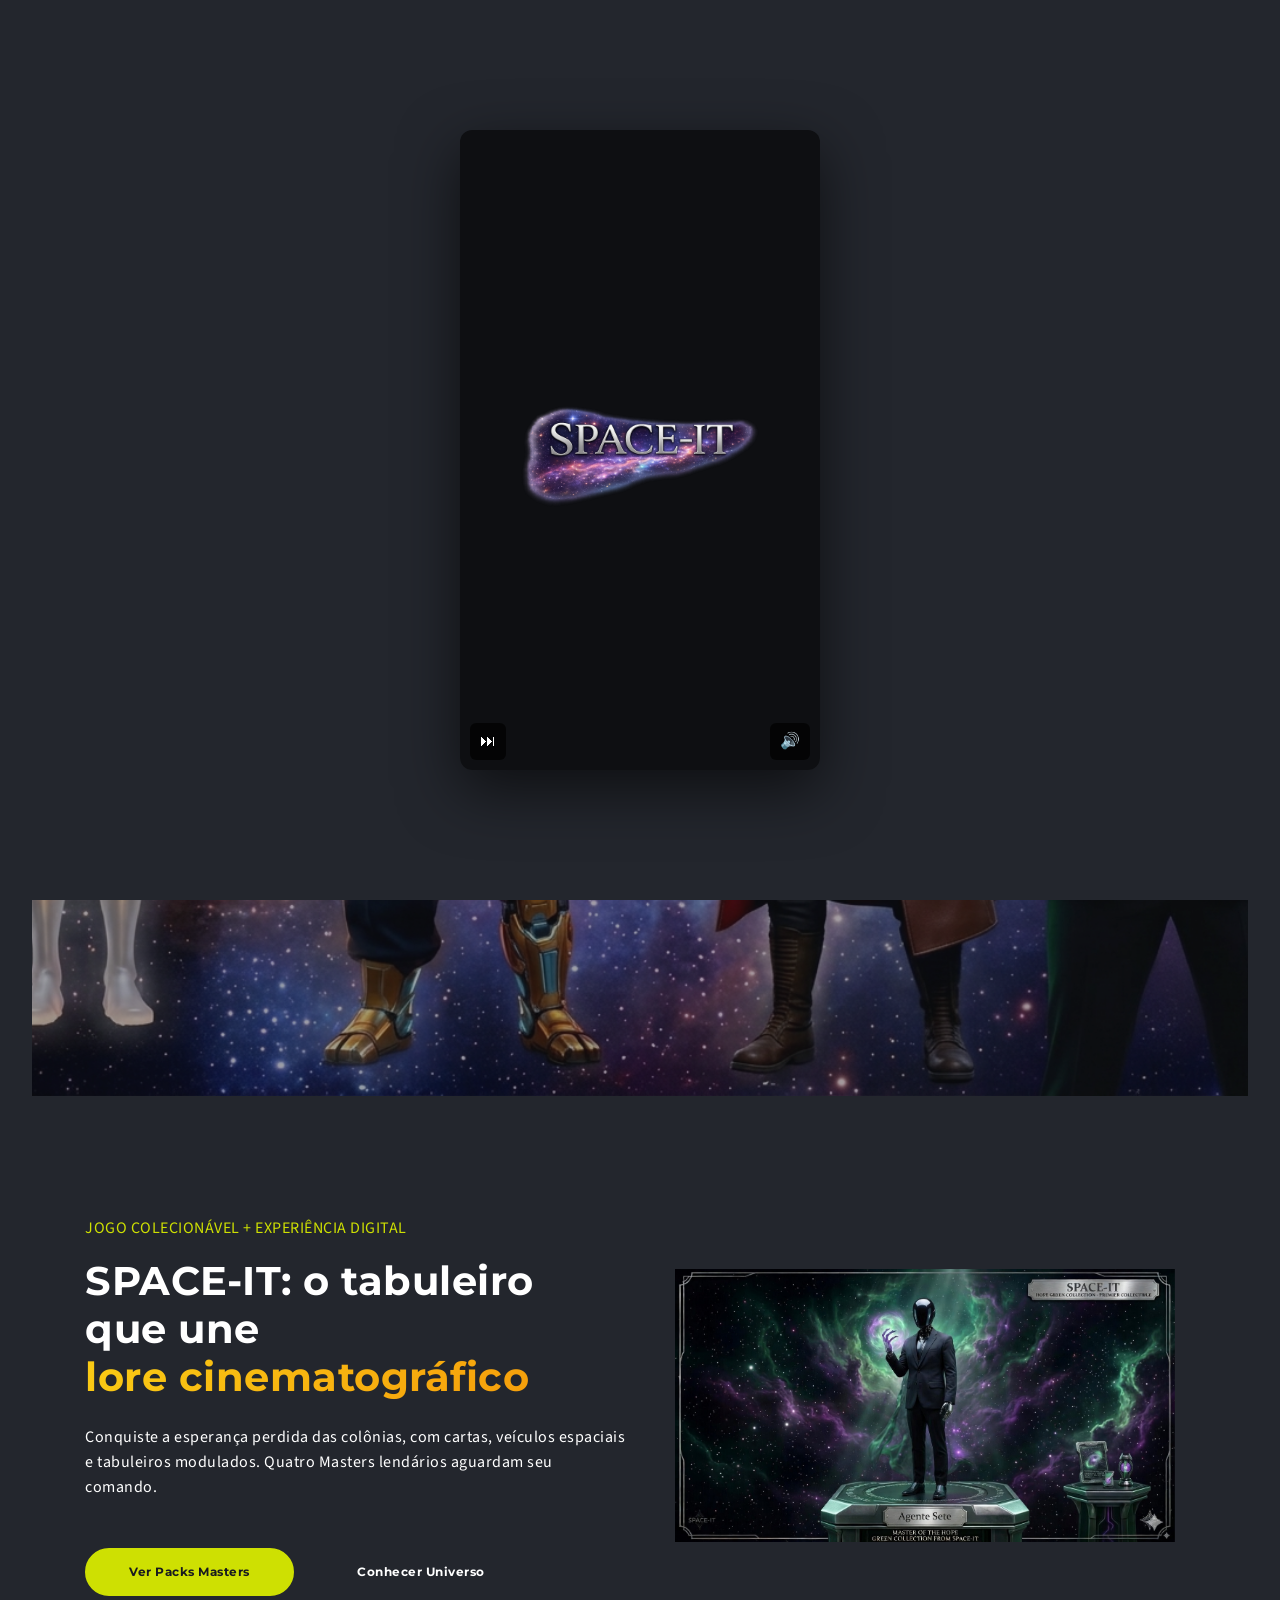
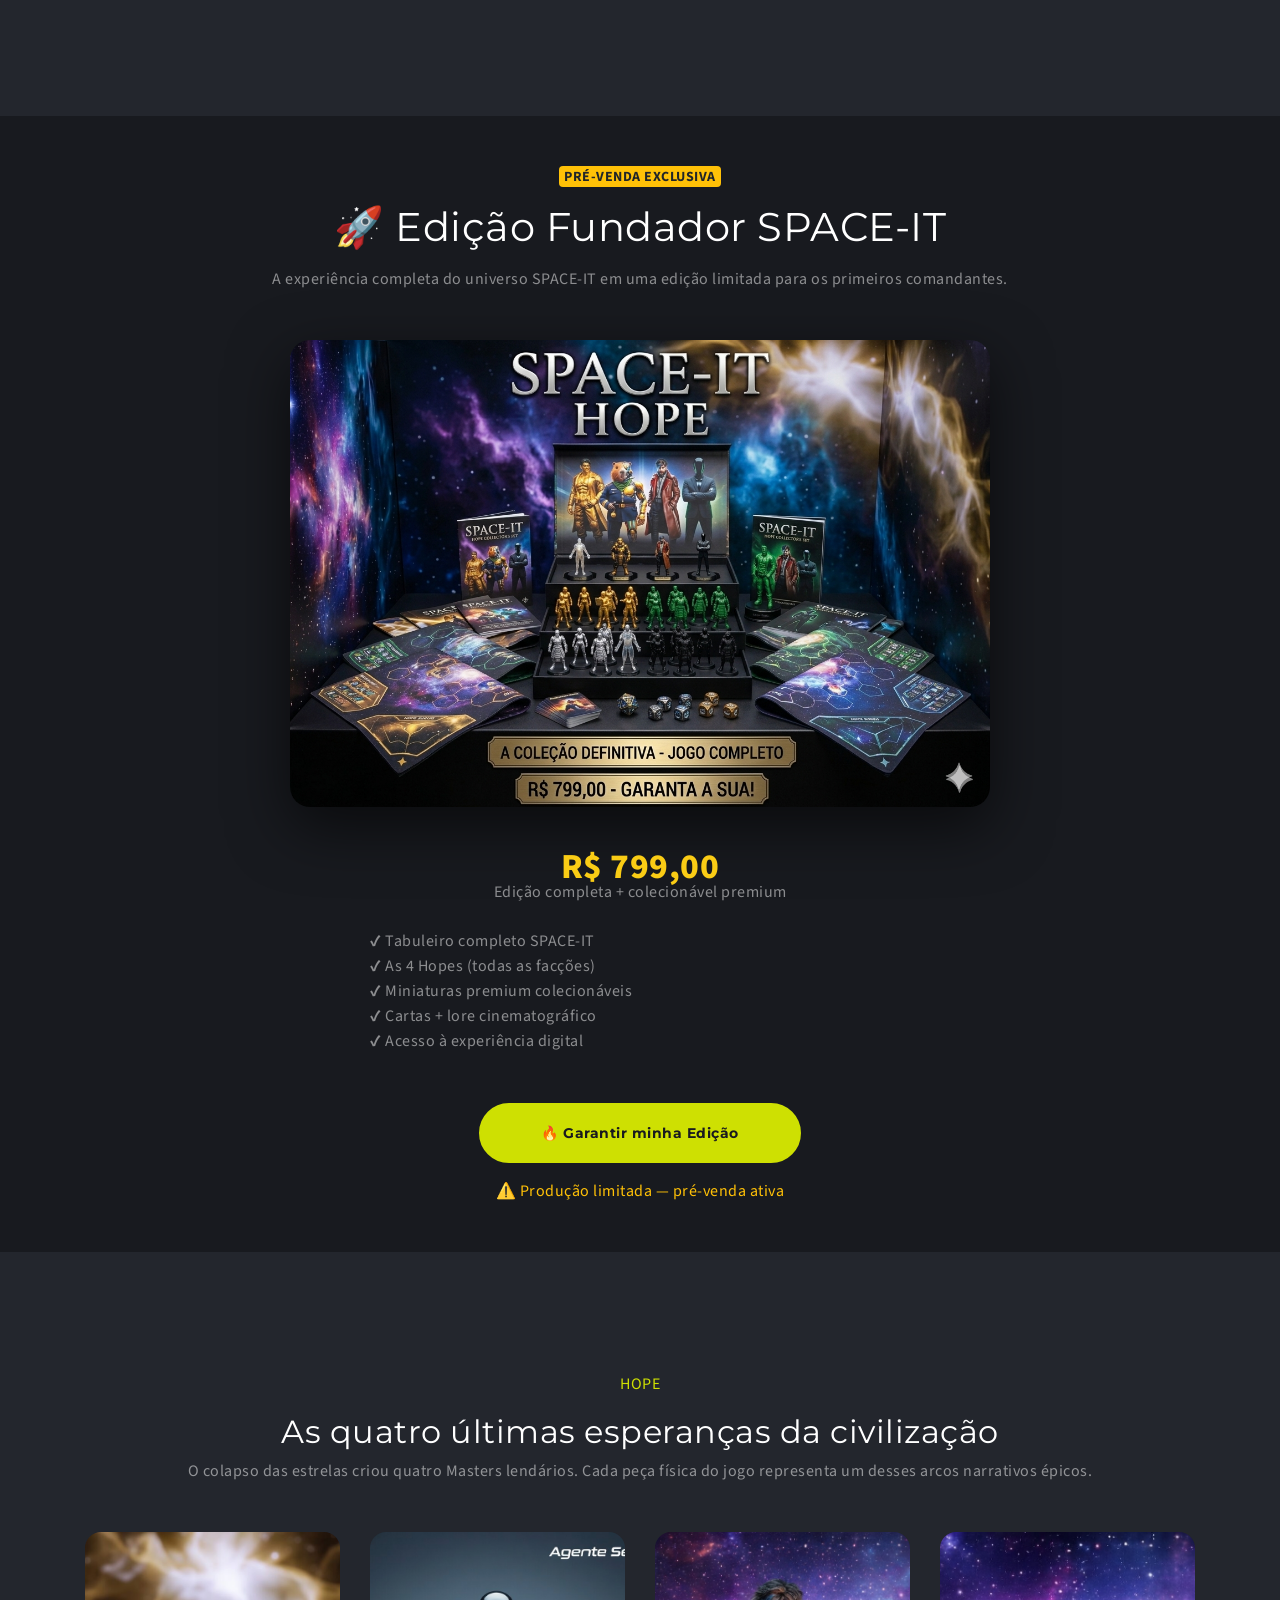
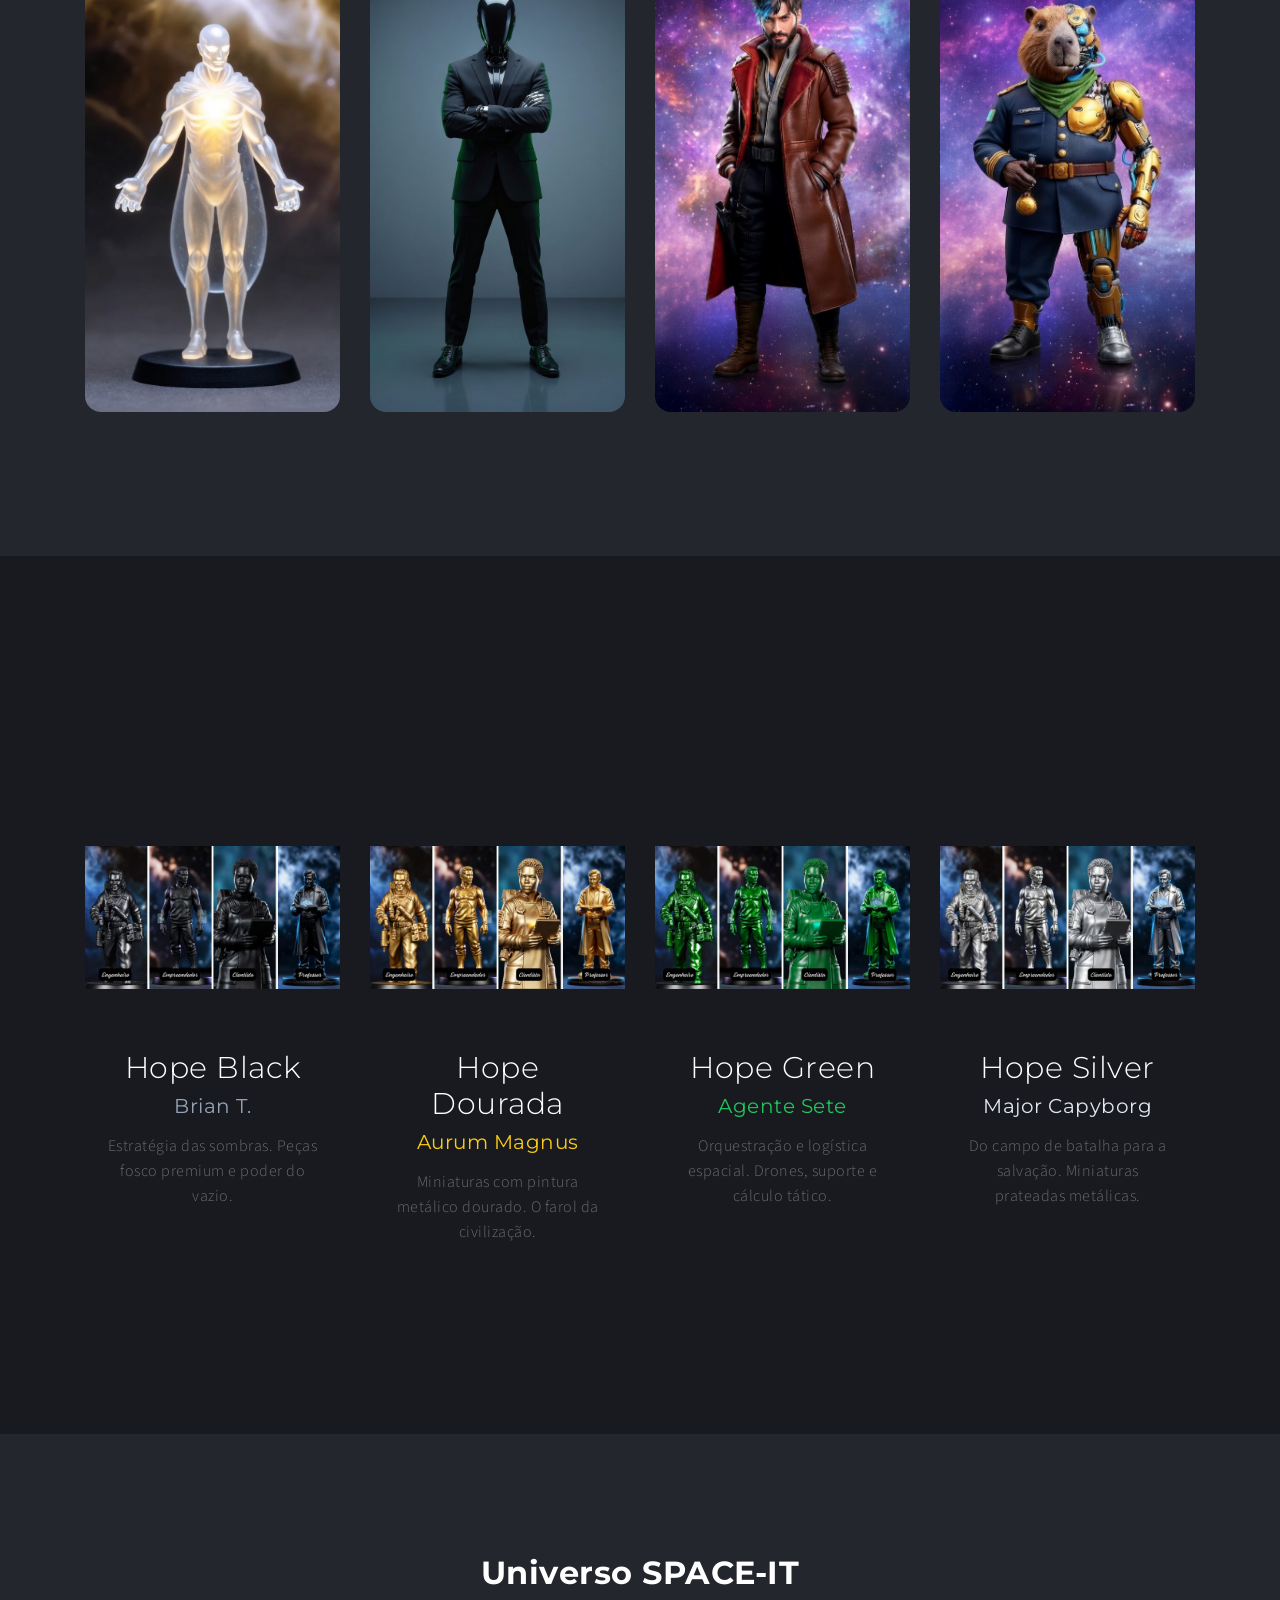
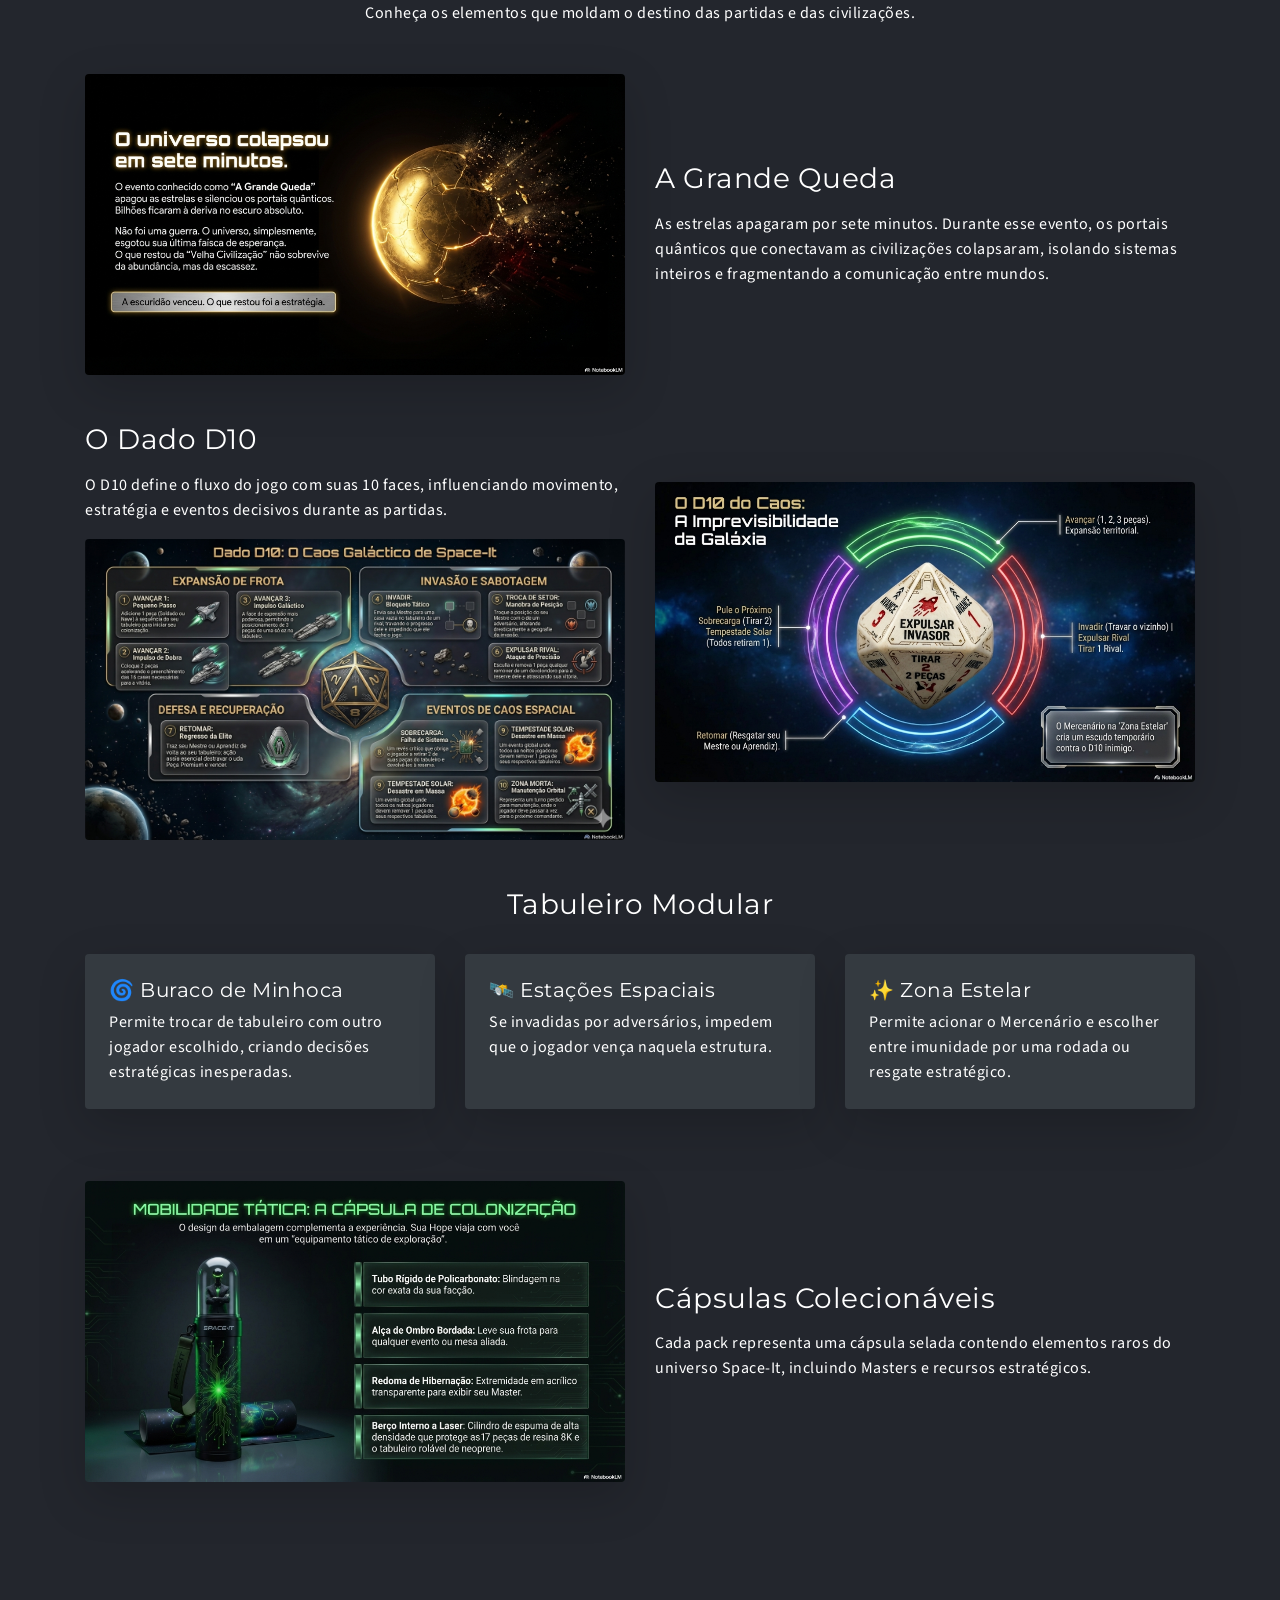
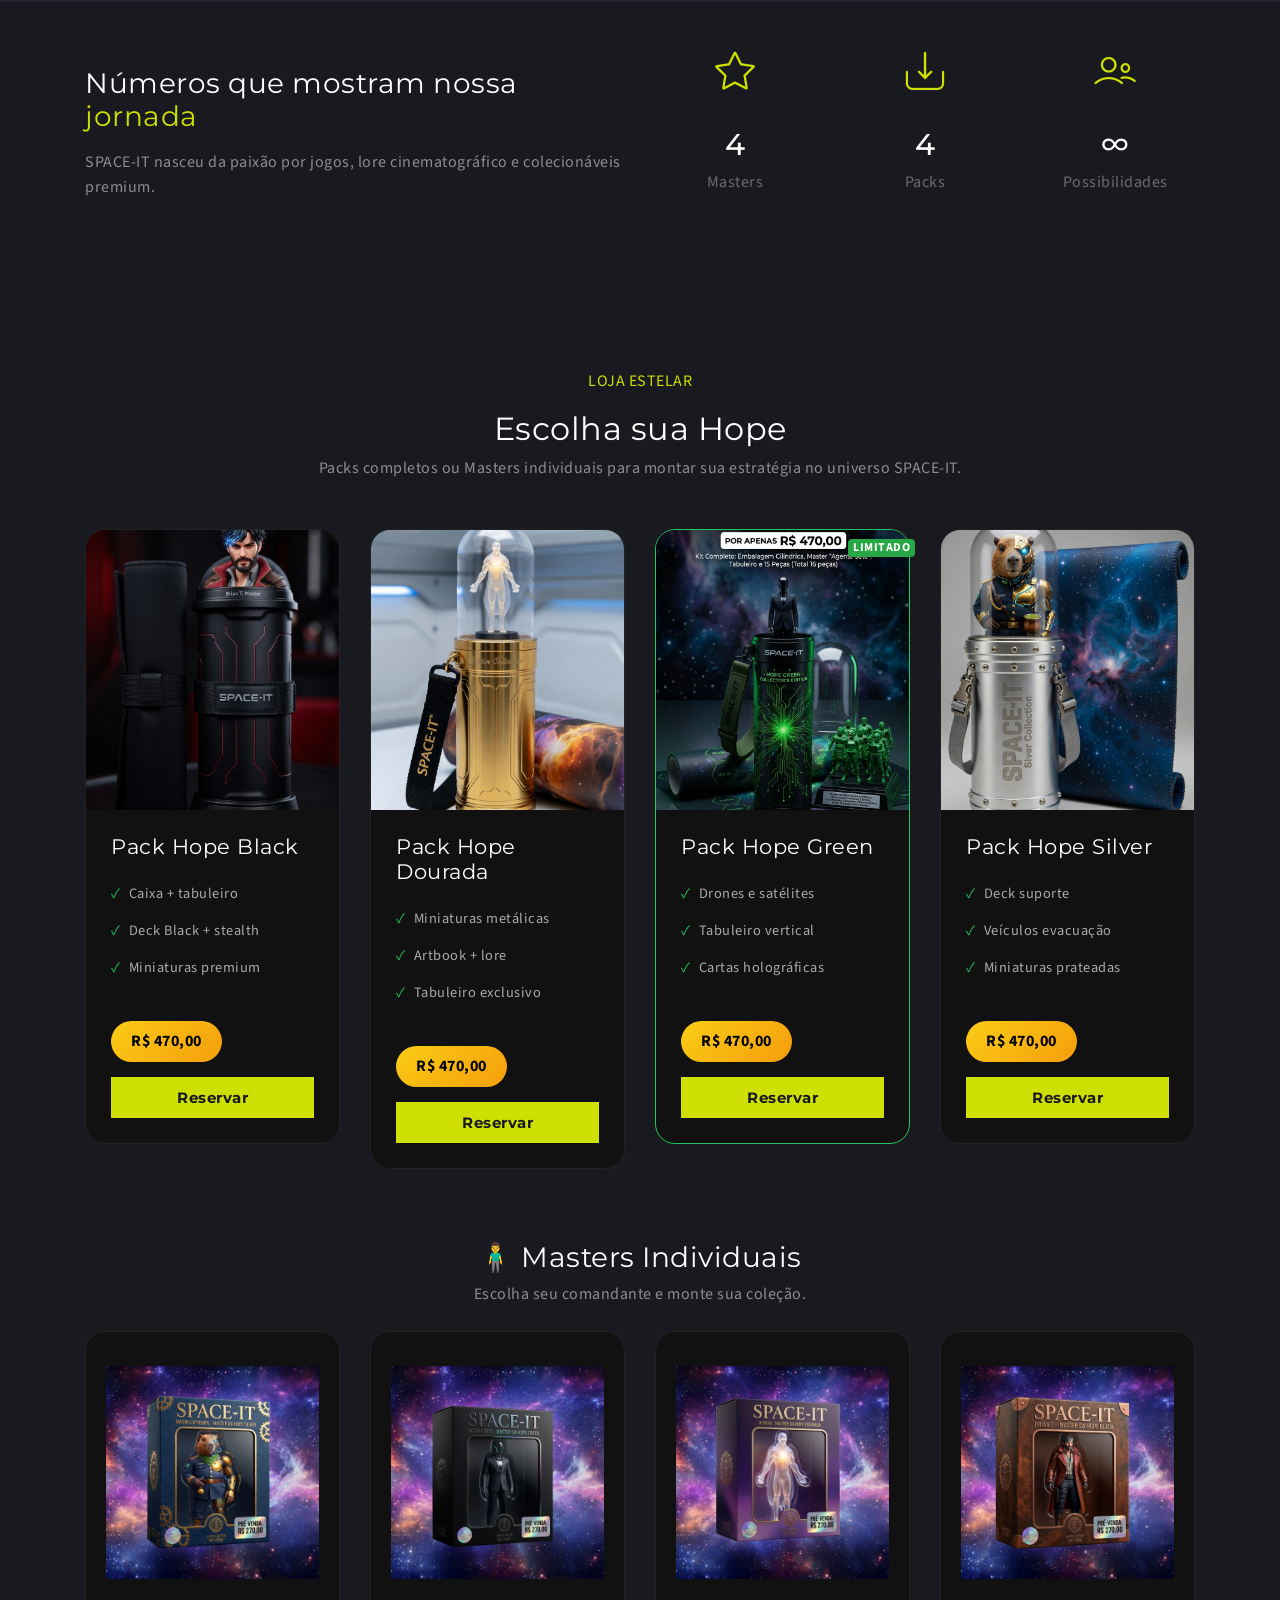
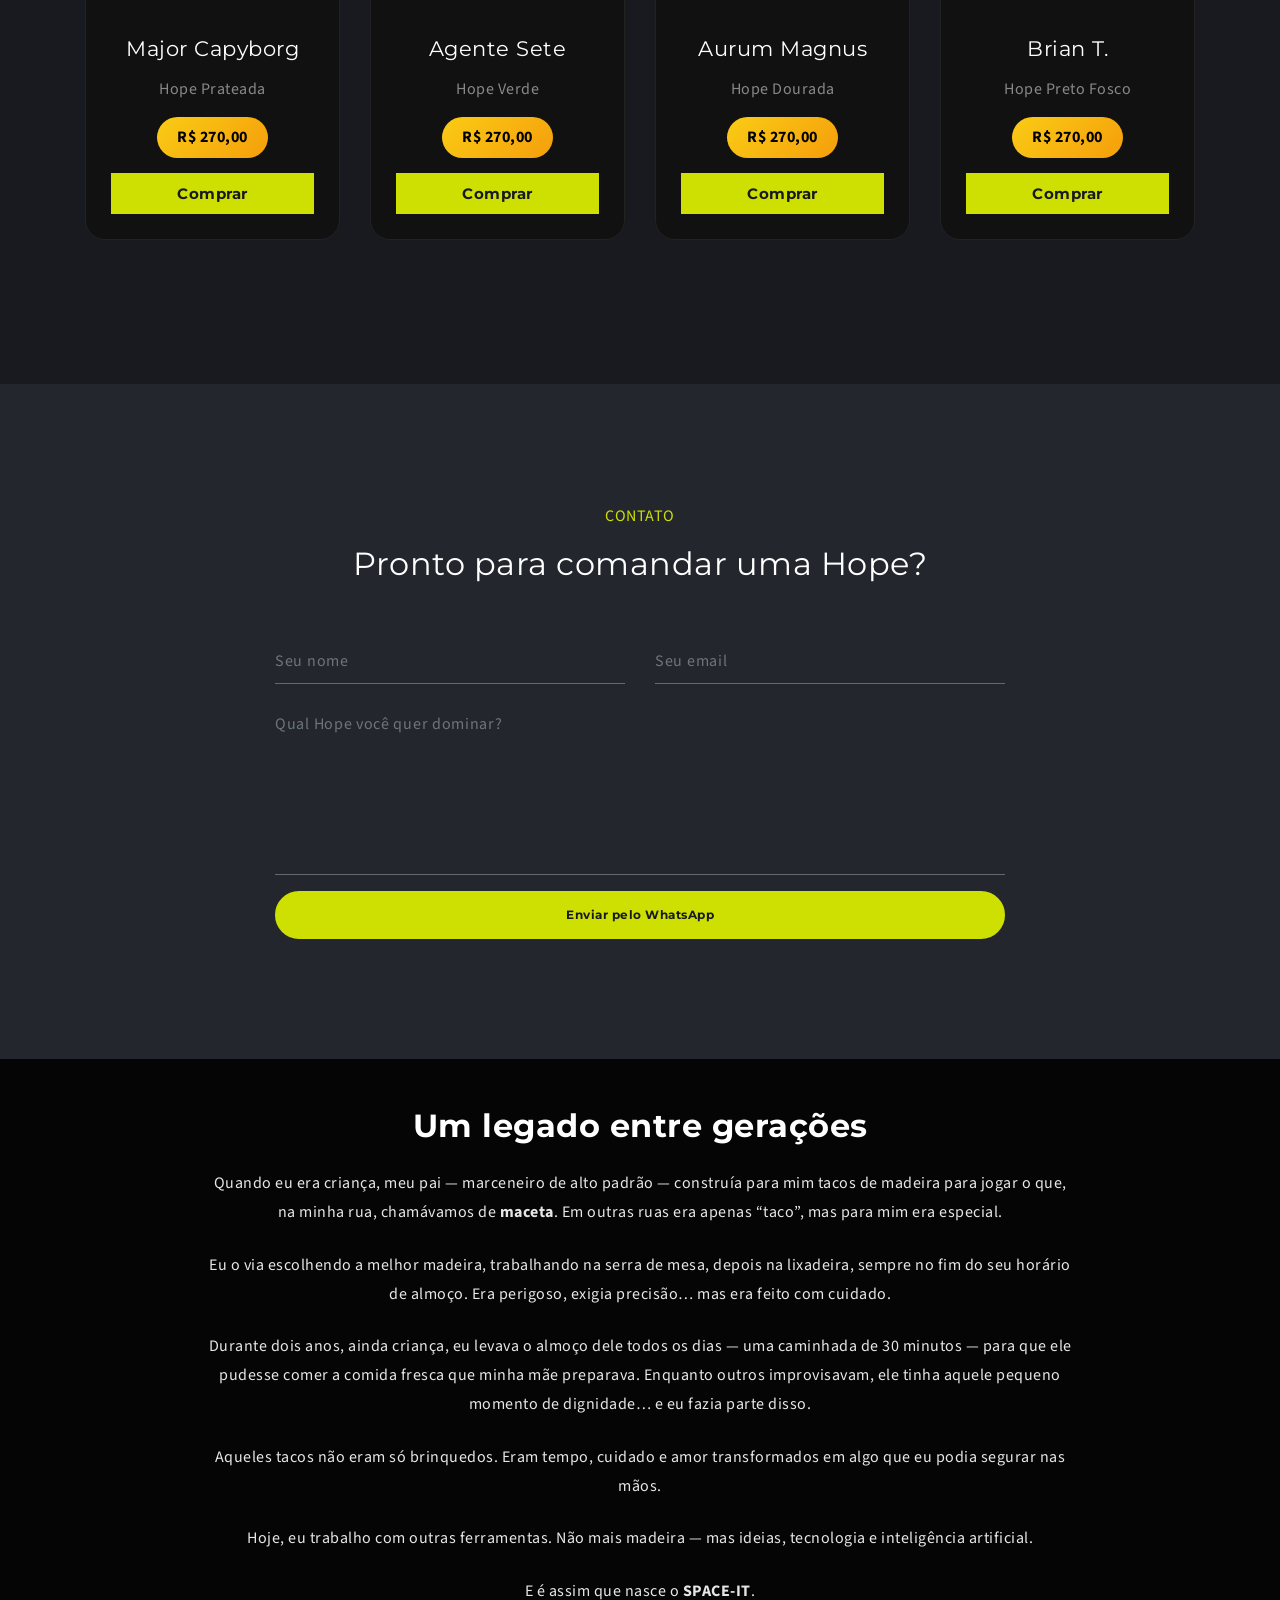
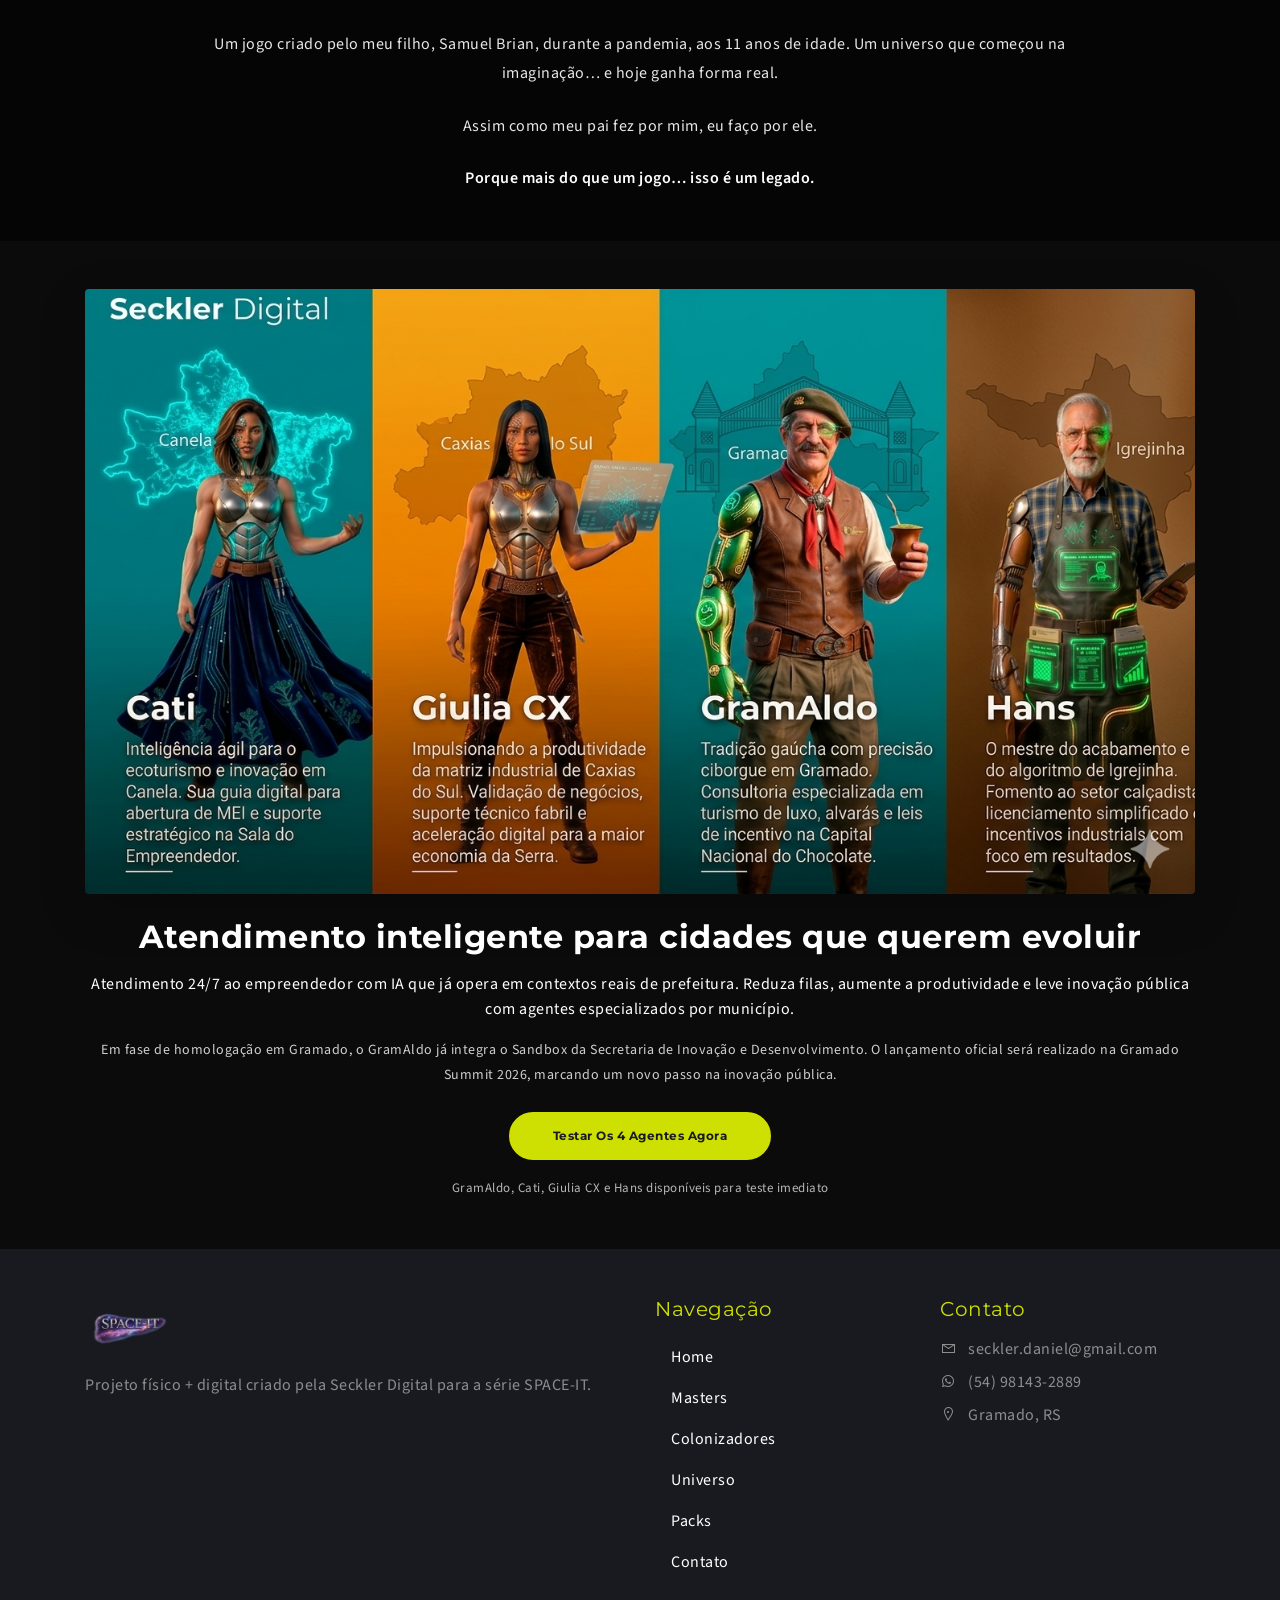
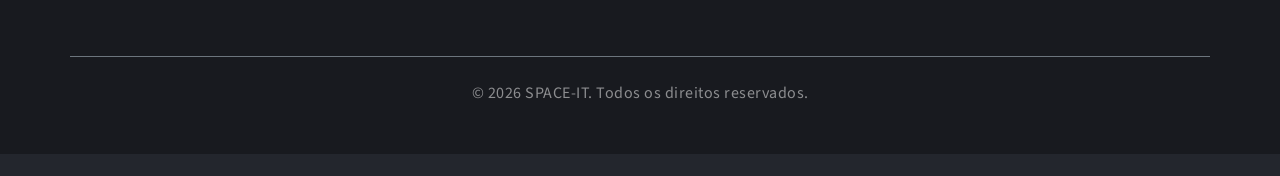
==== commit 6389589e: "html" ====
--- a/index.html
+++ b/index.html
@@ -274,7 +274,7 @@
             <!-- Carrossel -->
             <div class="col-lg-6 text-center mt-5 mt-lg-0">
 
-                <div id="hopeCarousel" class="carousel slide carousel-fade wow fadeInRight"
+                <div id="hopeCarousel" class="carousel slide" data-bs-ride="carousel"
                      data-bs-ride="carousel"
                      data-bs-interval="6000"
                      data-bs-pause="false"
@@ -551,7 +551,7 @@
         <!-- GRANDE QUEDA -->
         <div class="row align-items-center mb-5">
 
-            <div class="col-lg-6 wow fadeInLeft">
+            <div class="col-12 col-lg-6 wow fadeInLeft">
                 <img src="dark-creative/assets/img/grande_queda.png" class="img-fluid rounded shadow-lg" alt="Grande Queda">
             </div>
 
@@ -567,7 +567,7 @@
         <!-- D10 -->
         <div class="row align-items-center mb-5">
 
-            <div class="col-lg-6 order-lg-2 wow fadeInRight">
+            <div class="col-12 col-lg-6 order-lg-2 wow fadeInRight">
                 <img src="dark-creative/assets/img/d10_caos.png" class="img-fluid rounded shadow-lg" alt="D10">
             </div>
 
@@ -621,7 +621,7 @@
         <!-- CAPSULAS -->
         <div class="row align-items-center">
 
-            <div class="col-lg-6 wow fadeInLeft">
+            <div class="col-12 col-lg-6 wow fadeInLeft">
                 <img src="dark-creative/assets/img/modelo_capsula.png" class="img-fluid rounded shadow-lg" alt="Cápsulas">
             </div>
 
@@ -961,7 +961,7 @@
 <footer class="footer bg-black py-5">
     <div class="container">
         <div class="row">
-            <div class="col-lg-6 mb-4 mb-lg-0">
+            <div class="col-12 col-lg-6 mb-4 mb-lg-0">
                 <img src="dark-creative/assets/img/space-it-logo.png" alt="SPACE-IT" style="height:60px;">
                 <p class="text-white-50 mt-3">Projeto físico + digital criado pela Seckler Digital para a série SPACE-IT.</p>
             </div>
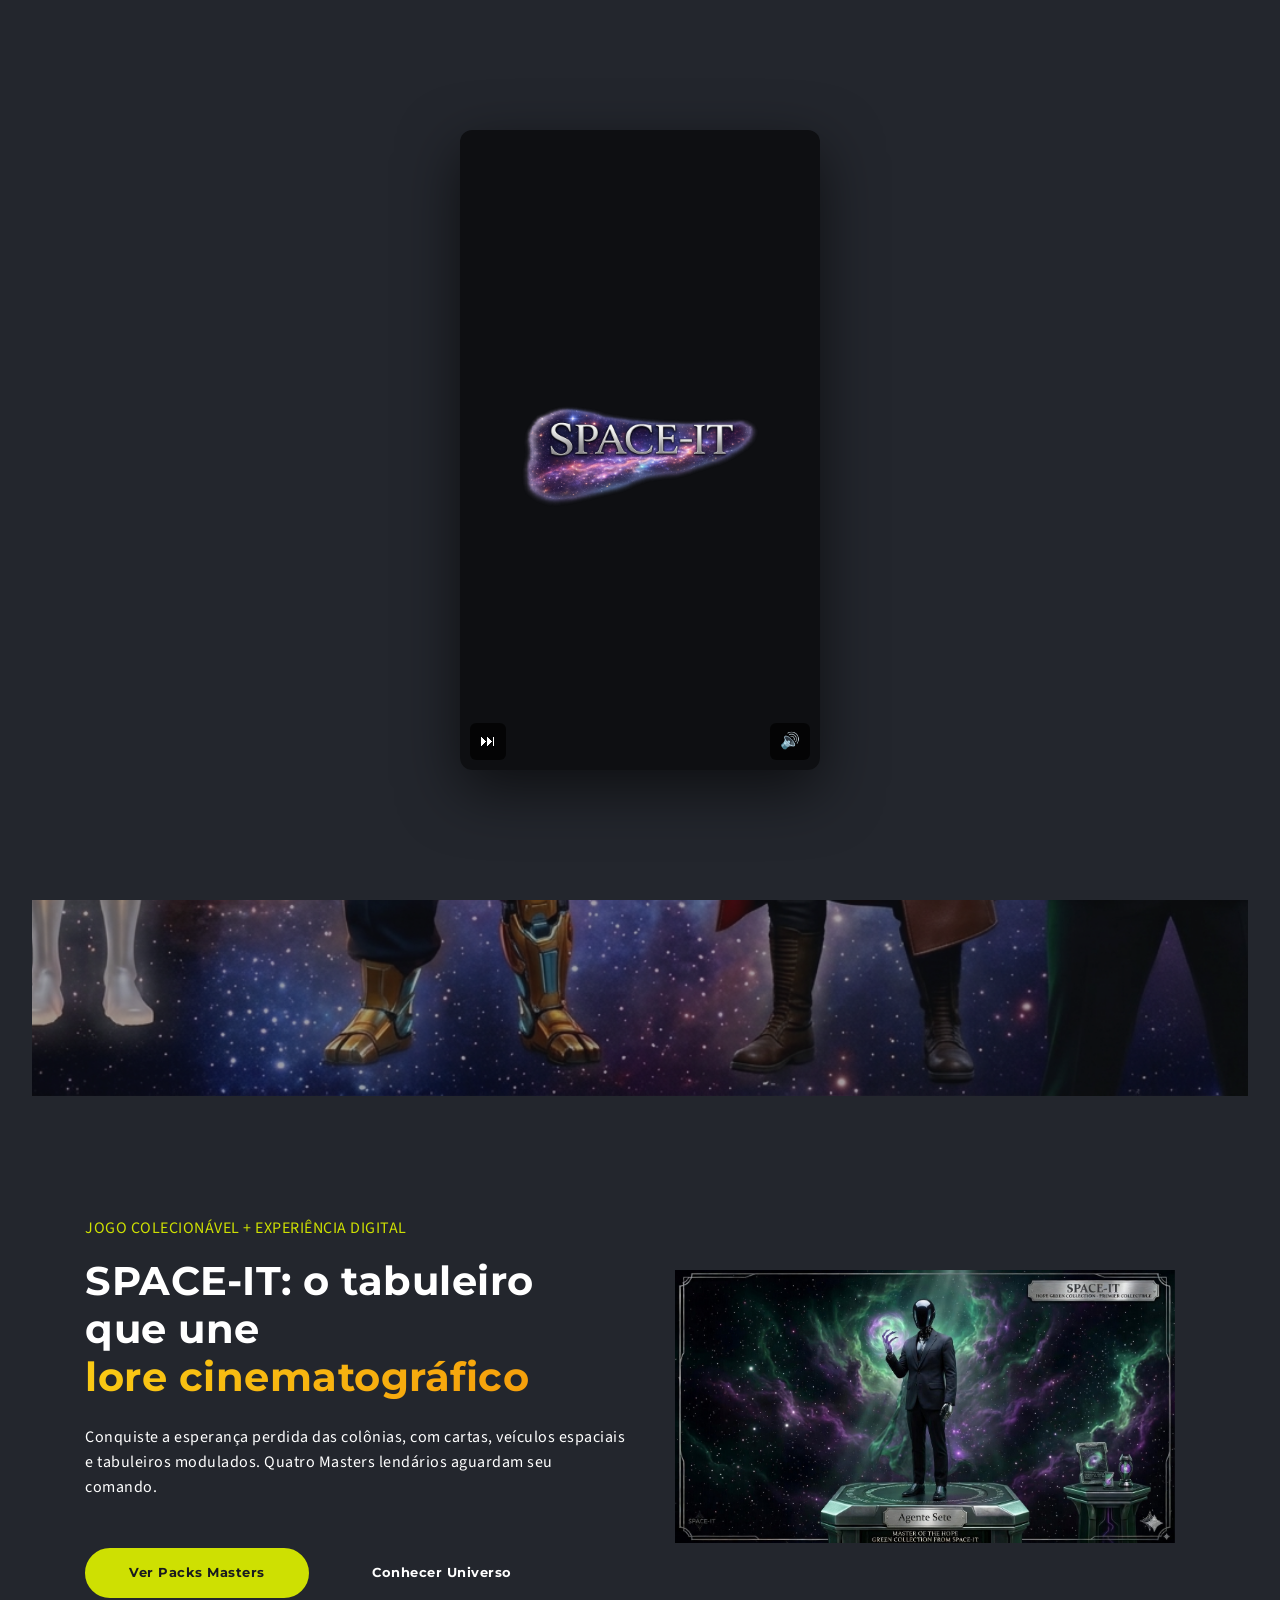
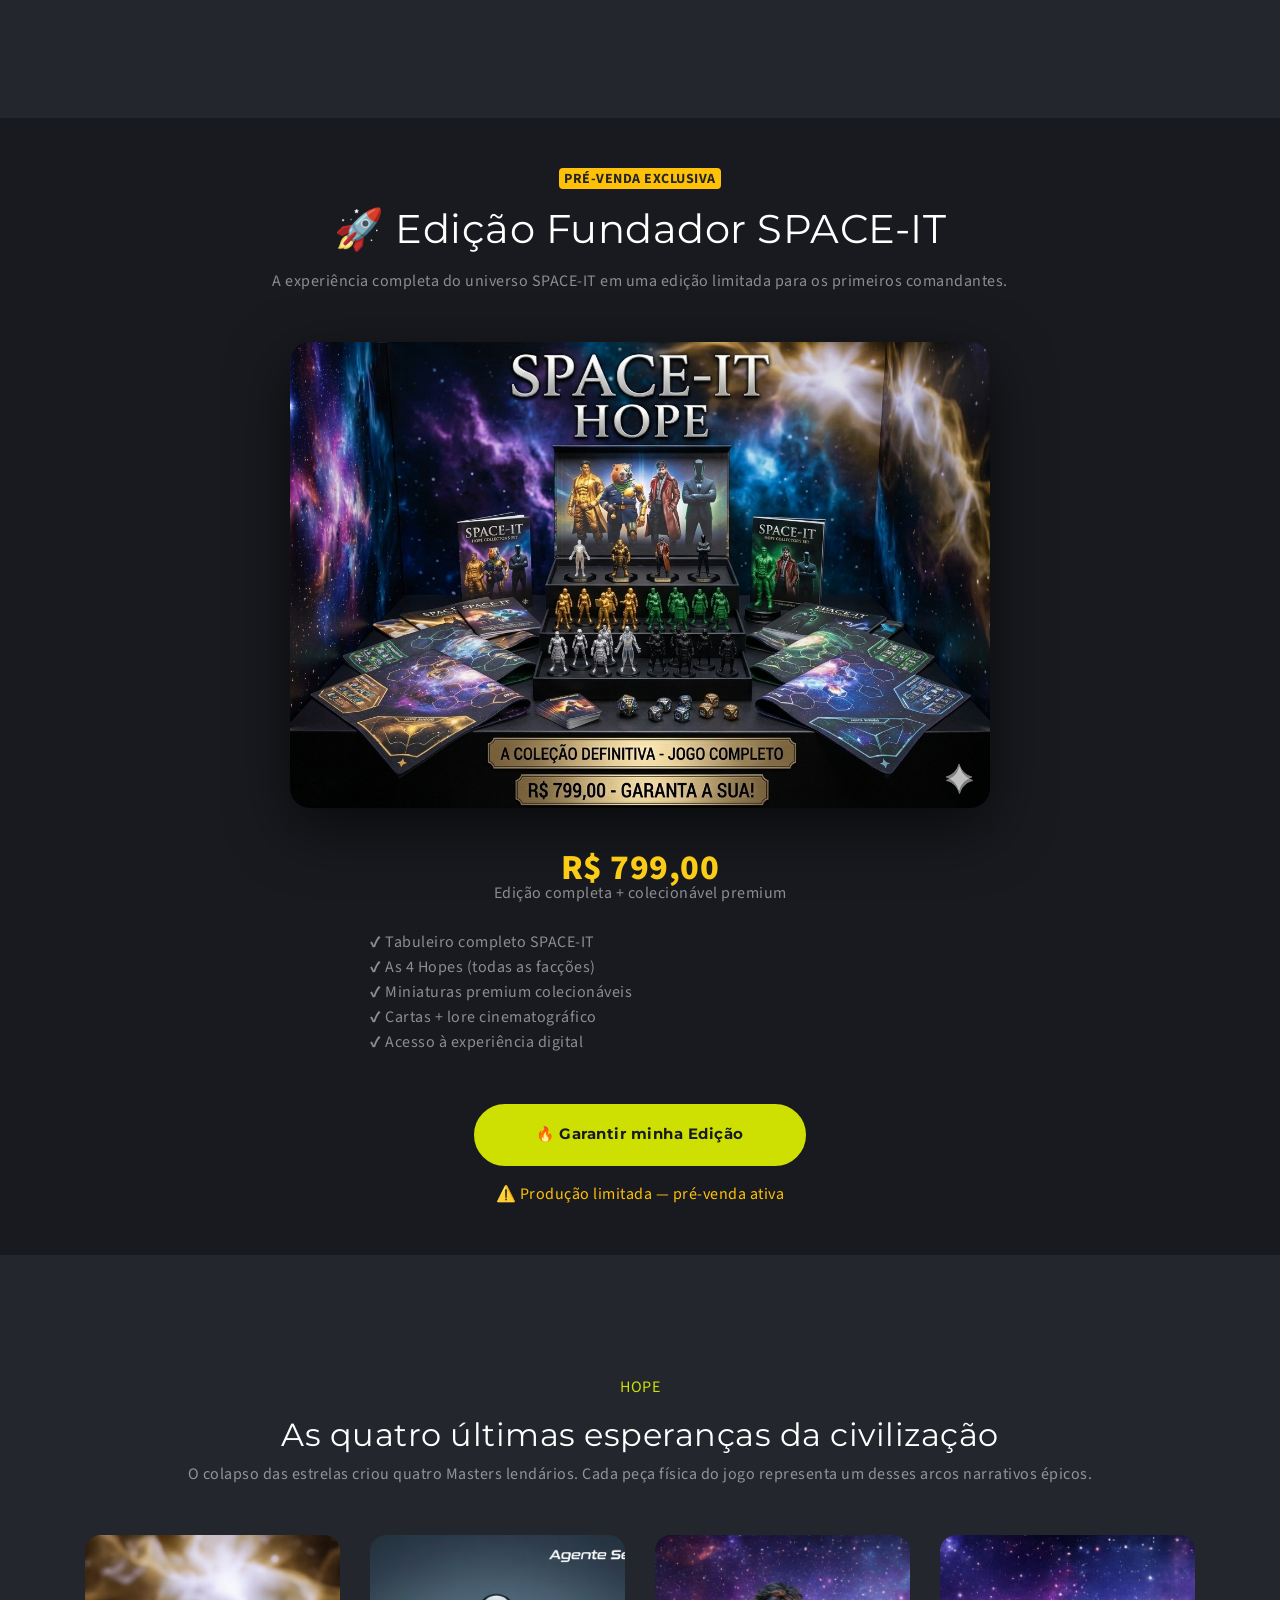
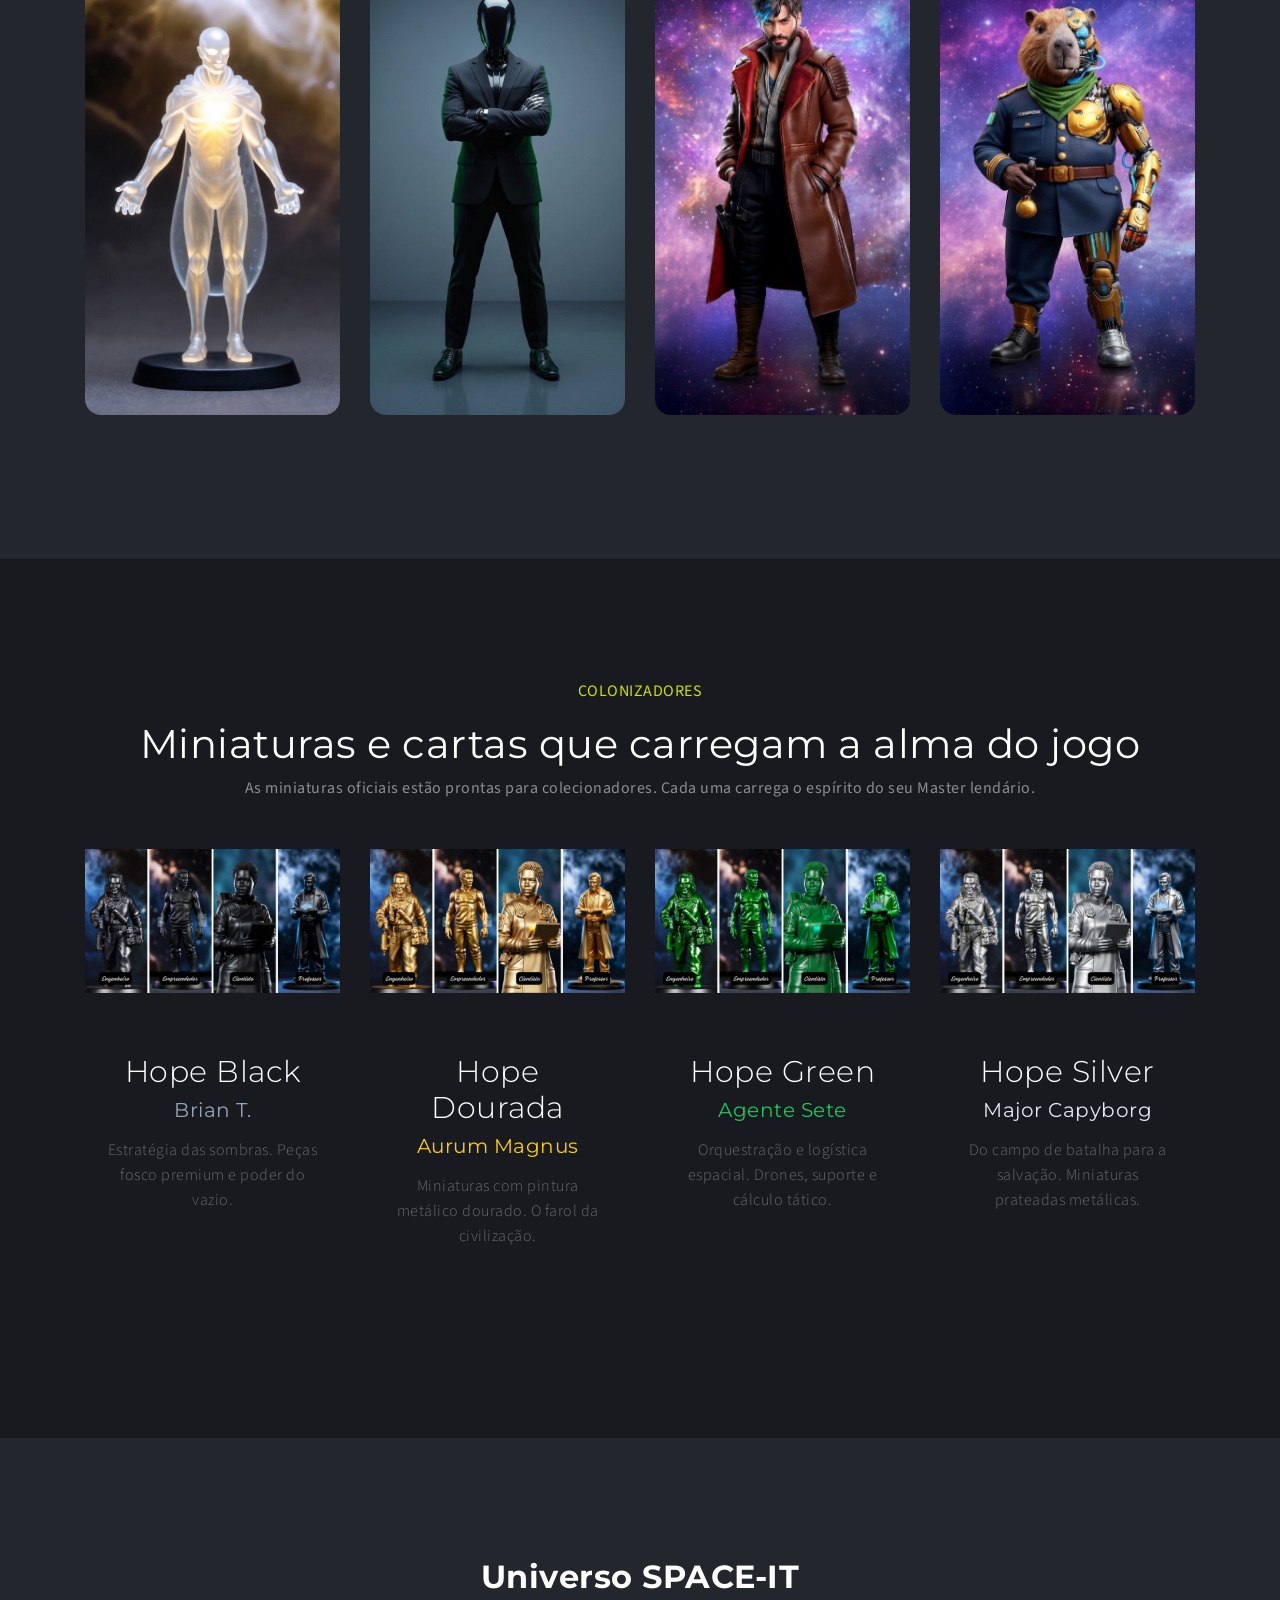
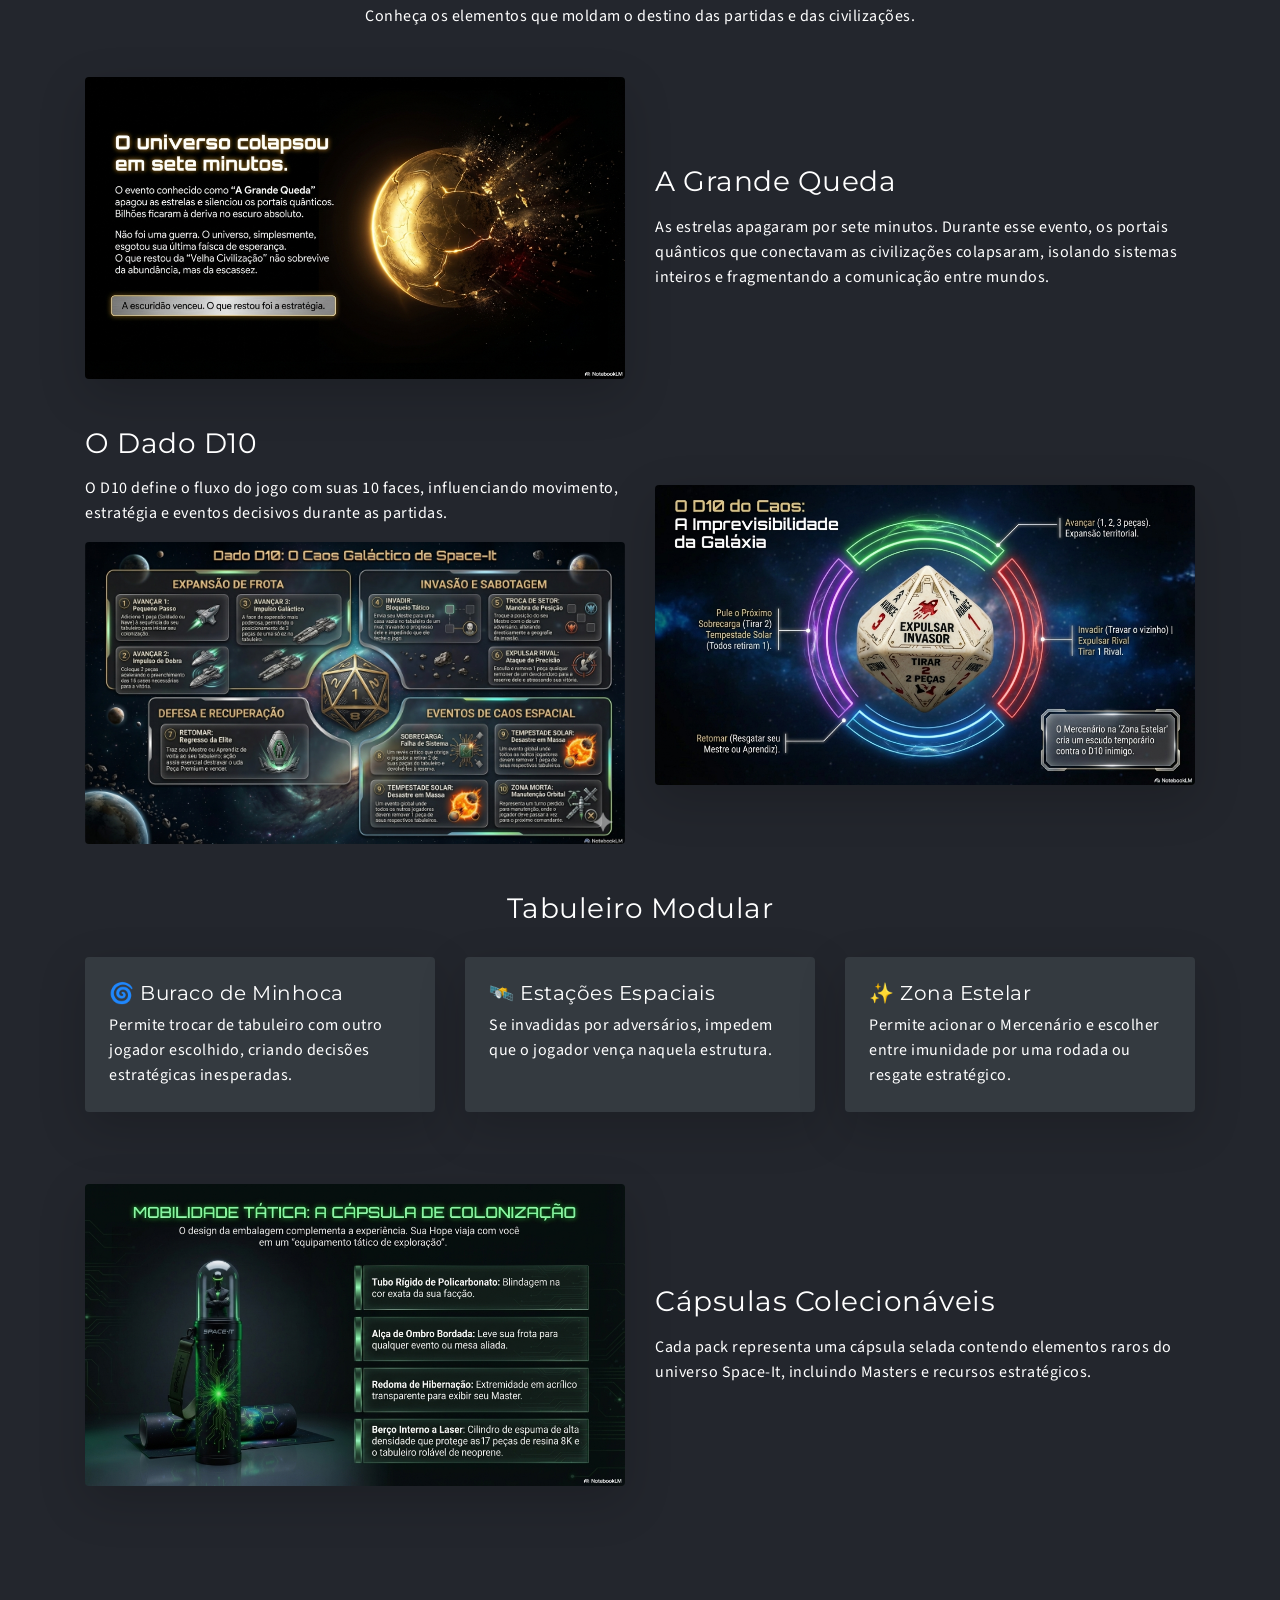
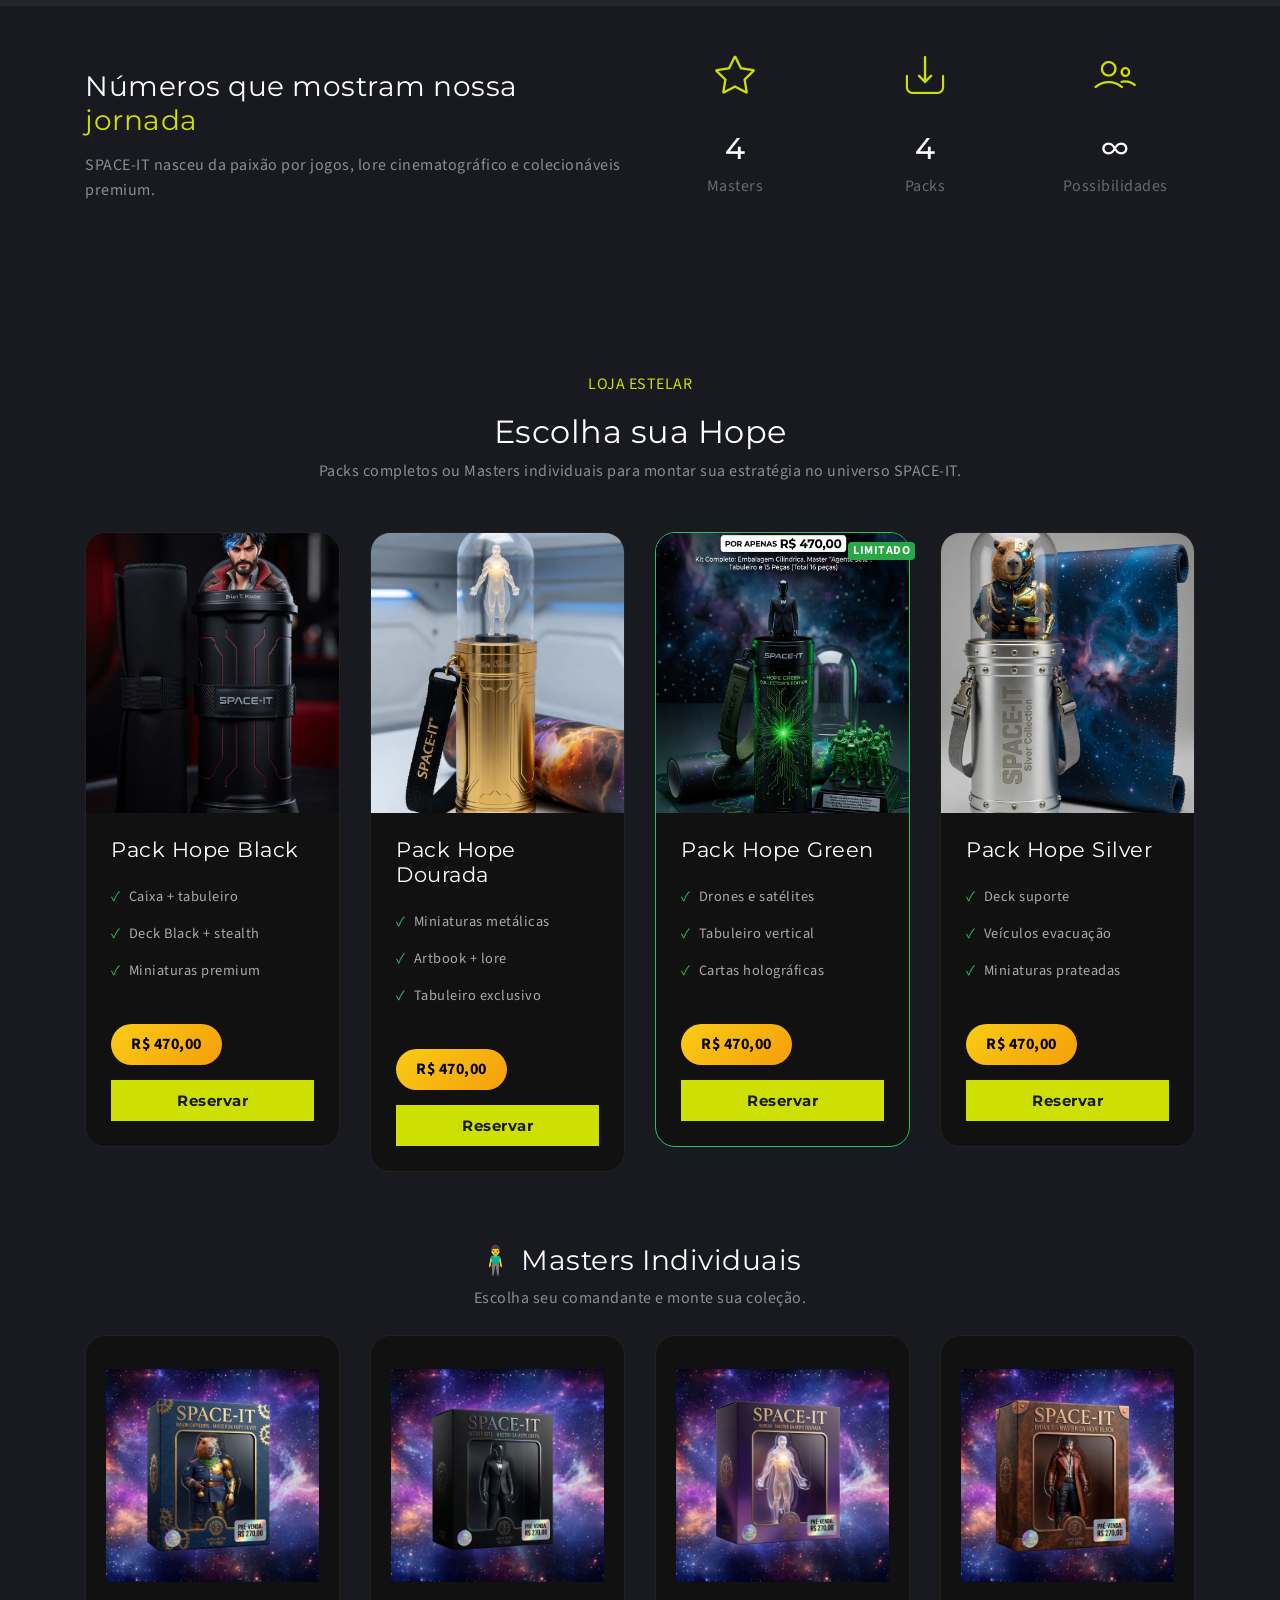
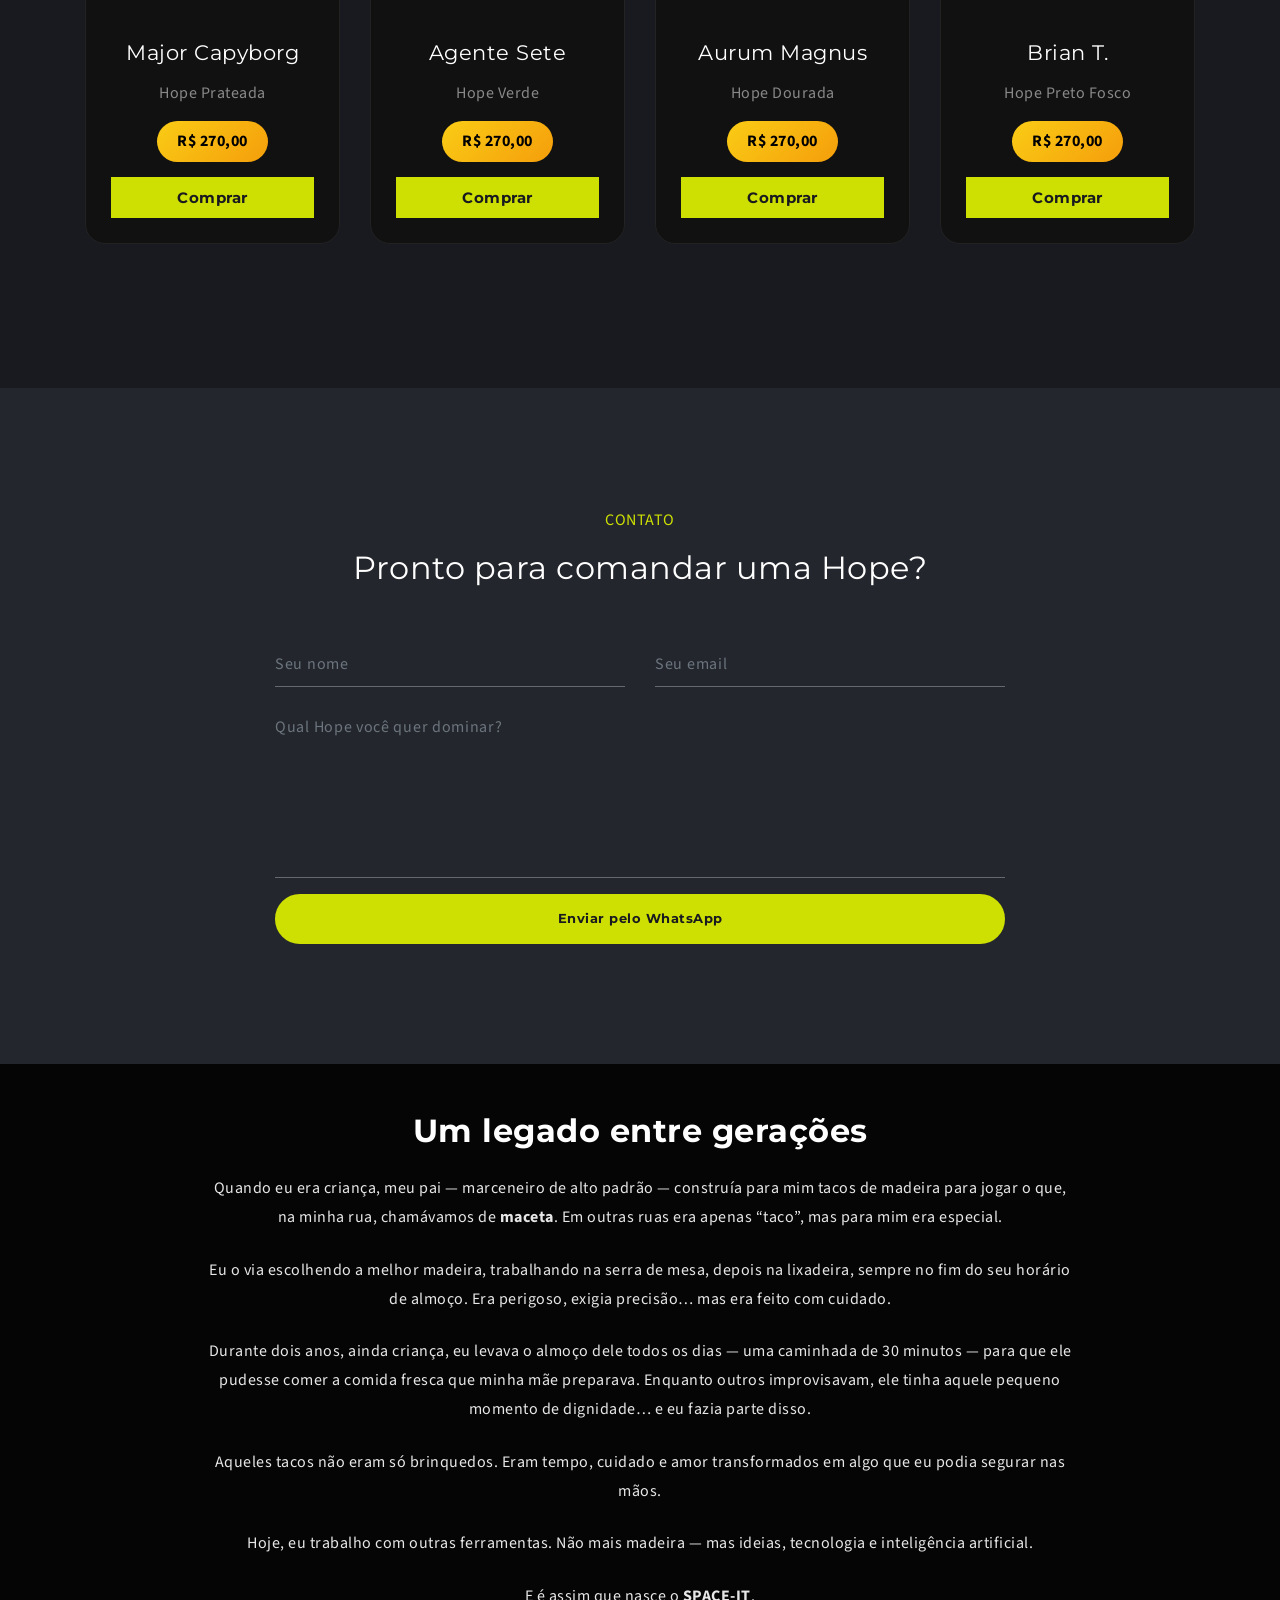
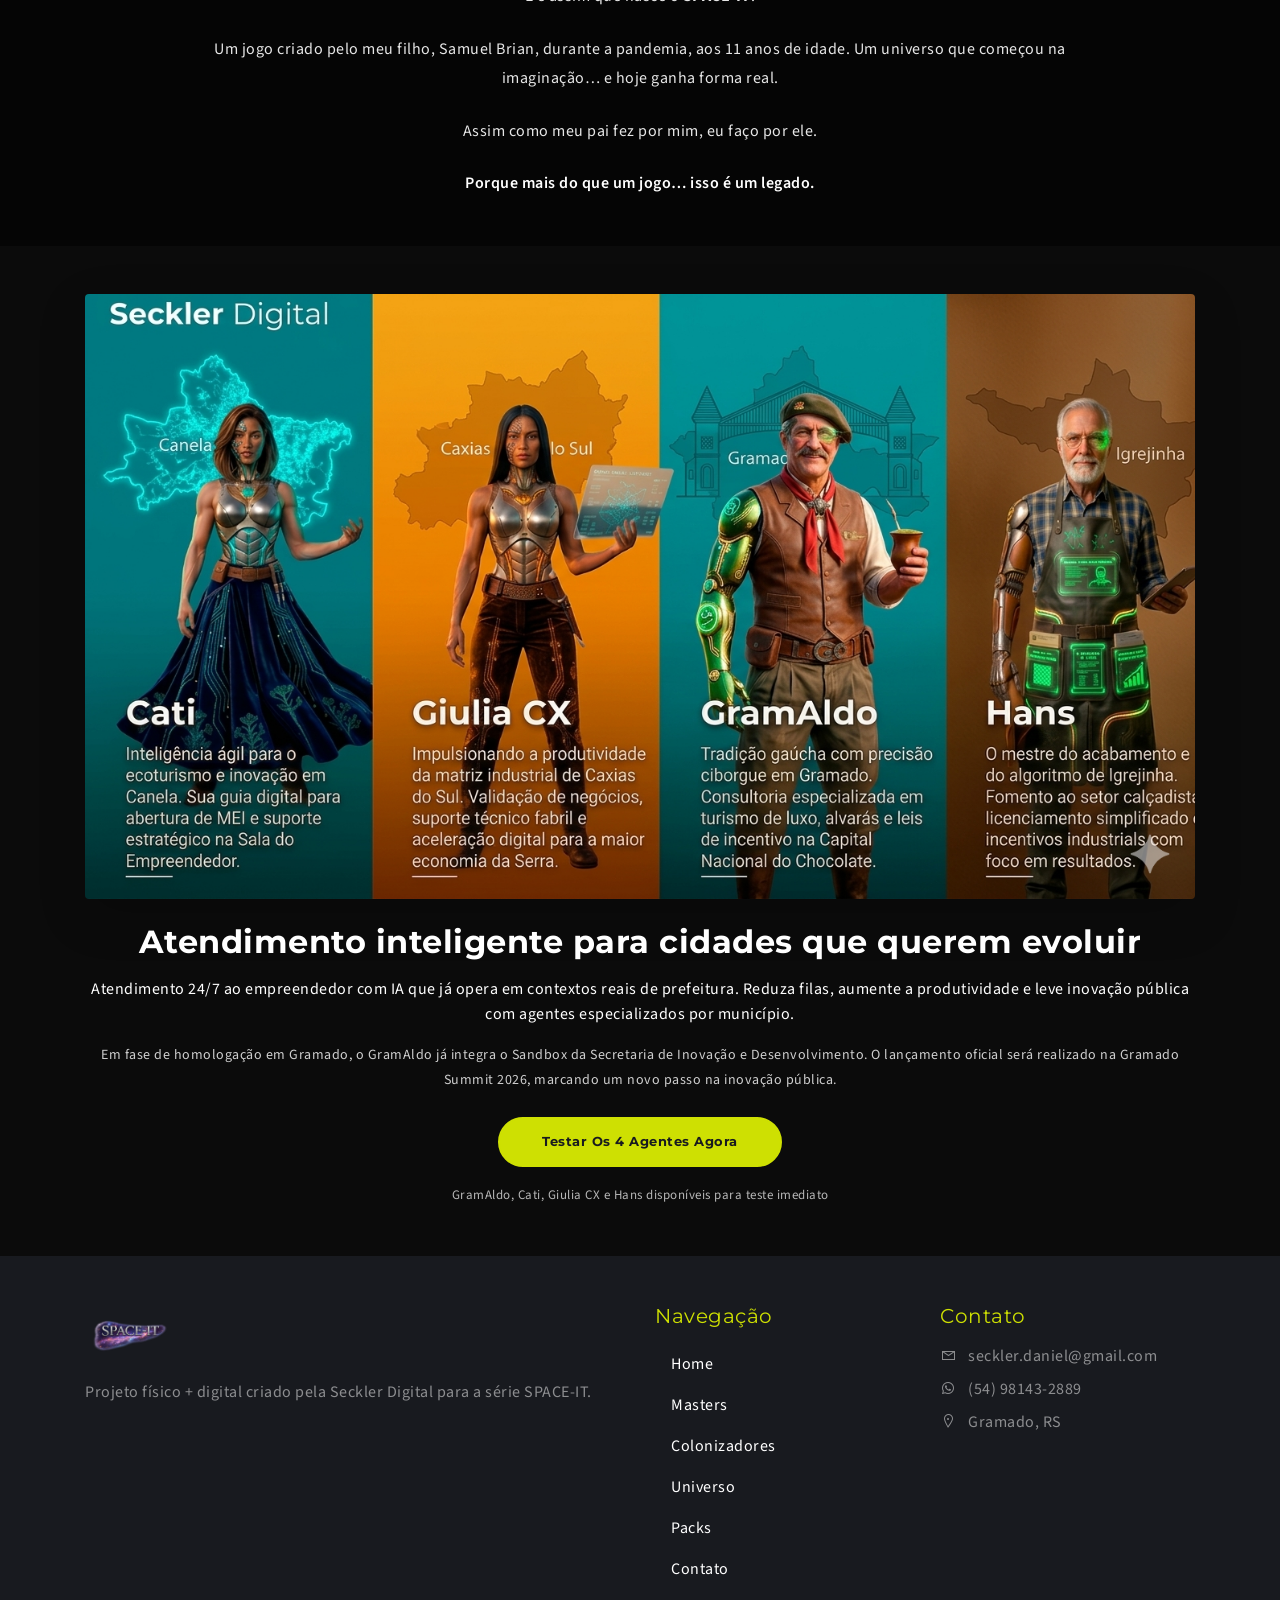
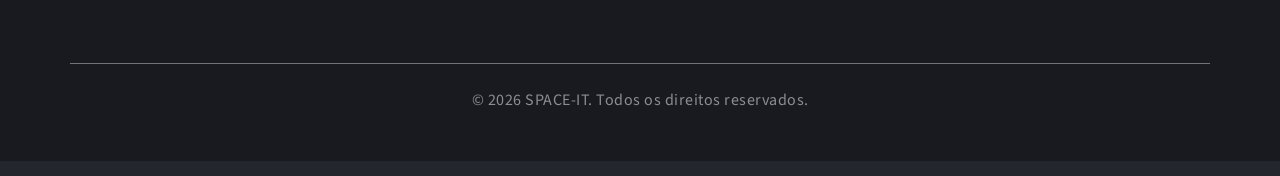
==== commit 2e4a1333: "idioma" ====
--- a/index.html
+++ b/index.html
@@ -149,14 +149,24 @@
                         <a href="#"><img src="dark-creative/assets/img/space-it-logo.png" alt="SPACE-IT" class="logo-img"></a>
                     </div>
                 </div>
-                <div class="col-sm-12 col-md-4 col-lg-4 text-right">
-                    <div class="banner-icons mt-2 mr-2">
-                        <a href="https://instagram.com/secklerdigital" target="_blank" rel="noopener noreferrer">
-                        <i class="lab la-instagram"></i>
-                        </a>
-                        <a href="https://wa.me/5554981432889"><i class="lab la-whatsapp"></i></a>
-                    </div>
-                </div>
+                <div class="col-sm-12 col-md-4 col-lg-4 text-right d-flex align-items-center justify-content-end">
+
+    <div class="banner-icons mt-2 mr-2">
+        <a href="https://instagram.com/secklerdigital" target="_blank">
+            <i class="lab la-instagram"></i>
+        </a>
+        <a href="https://wa.me/5554981432889">
+            <i class="lab la-whatsapp"></i>
+        </a>
+    </div>
+
+    <!-- Idioma -->
+    <div style="margin-left:15px;">
+        <button onclick="setLanguage('pt')" class="lang-btn">PT</button>
+<button onclick="setLanguage('en')" class="lang-btn">EN</button>n>
+    </div>
+
+</div>
             </div>
         </div>
     </div>
@@ -1095,6 +1105,31 @@
         });
     }
 </script>
+
+<script src="dark-creative/js/content.js"></script>
+
+<script src="dark-creative/js/lang/pt.js"></script>
+<script src="dark-creative/js/lang/en.js"></script>
+
+<script>
+let currentLang = LANG_PT;
+
+function setLanguage(lang) {
+    currentLang = lang === 'en' ? LANG_EN : LANG_PT;
+
+    document.getElementById("hero-title").innerText = currentLang.hero.title;
+    document.getElementById("hero-desc").innerText = currentLang.hero.description;
+    document.getElementById("hero-cta").innerText = currentLang.hero.cta;
+
+    document.getElementById("agentes-title").innerText = currentLang.agentes.title;
+    document.getElementById("agentes-desc").innerText = currentLang.agentes.description;
+    document.getElementById("agentes-cta").innerText = currentLang.agentes.cta;
+}
+
+// default
+setLanguage('pt');
+</script>
+
 </body>
 </html>
 
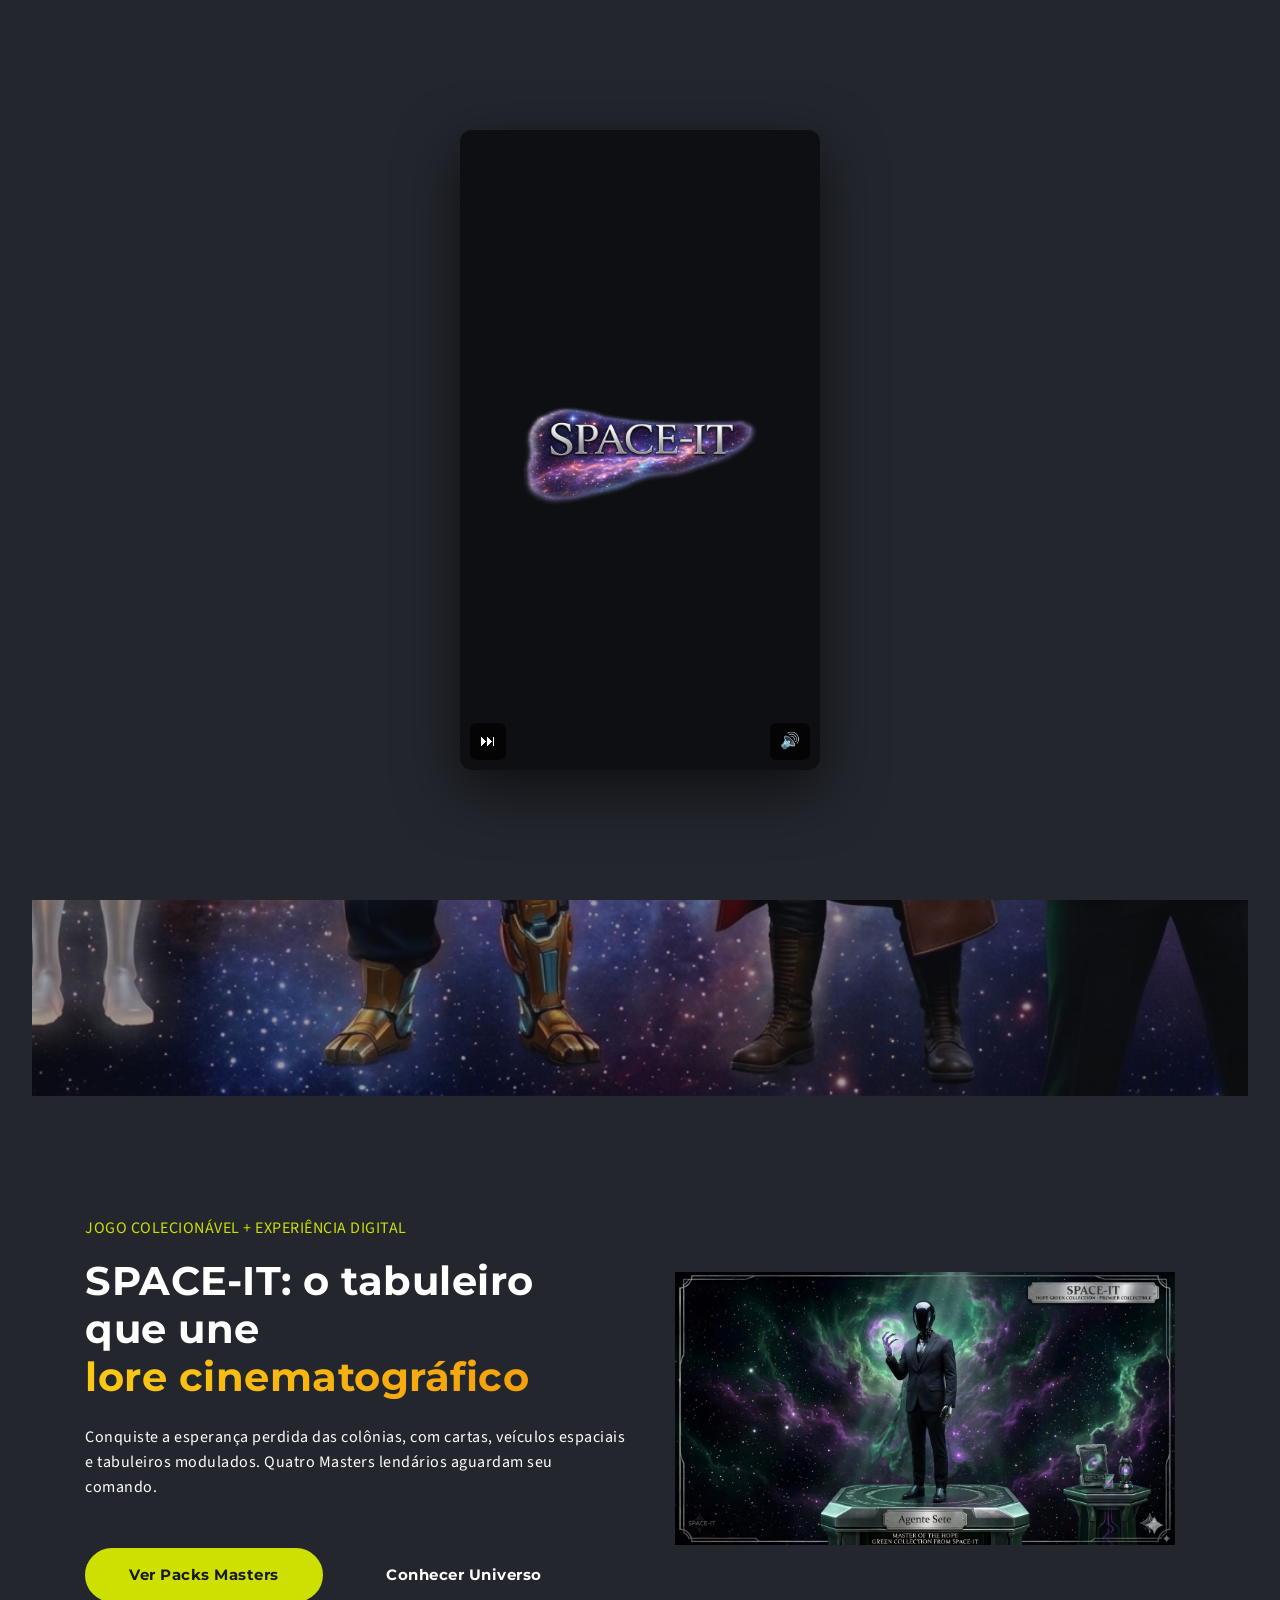
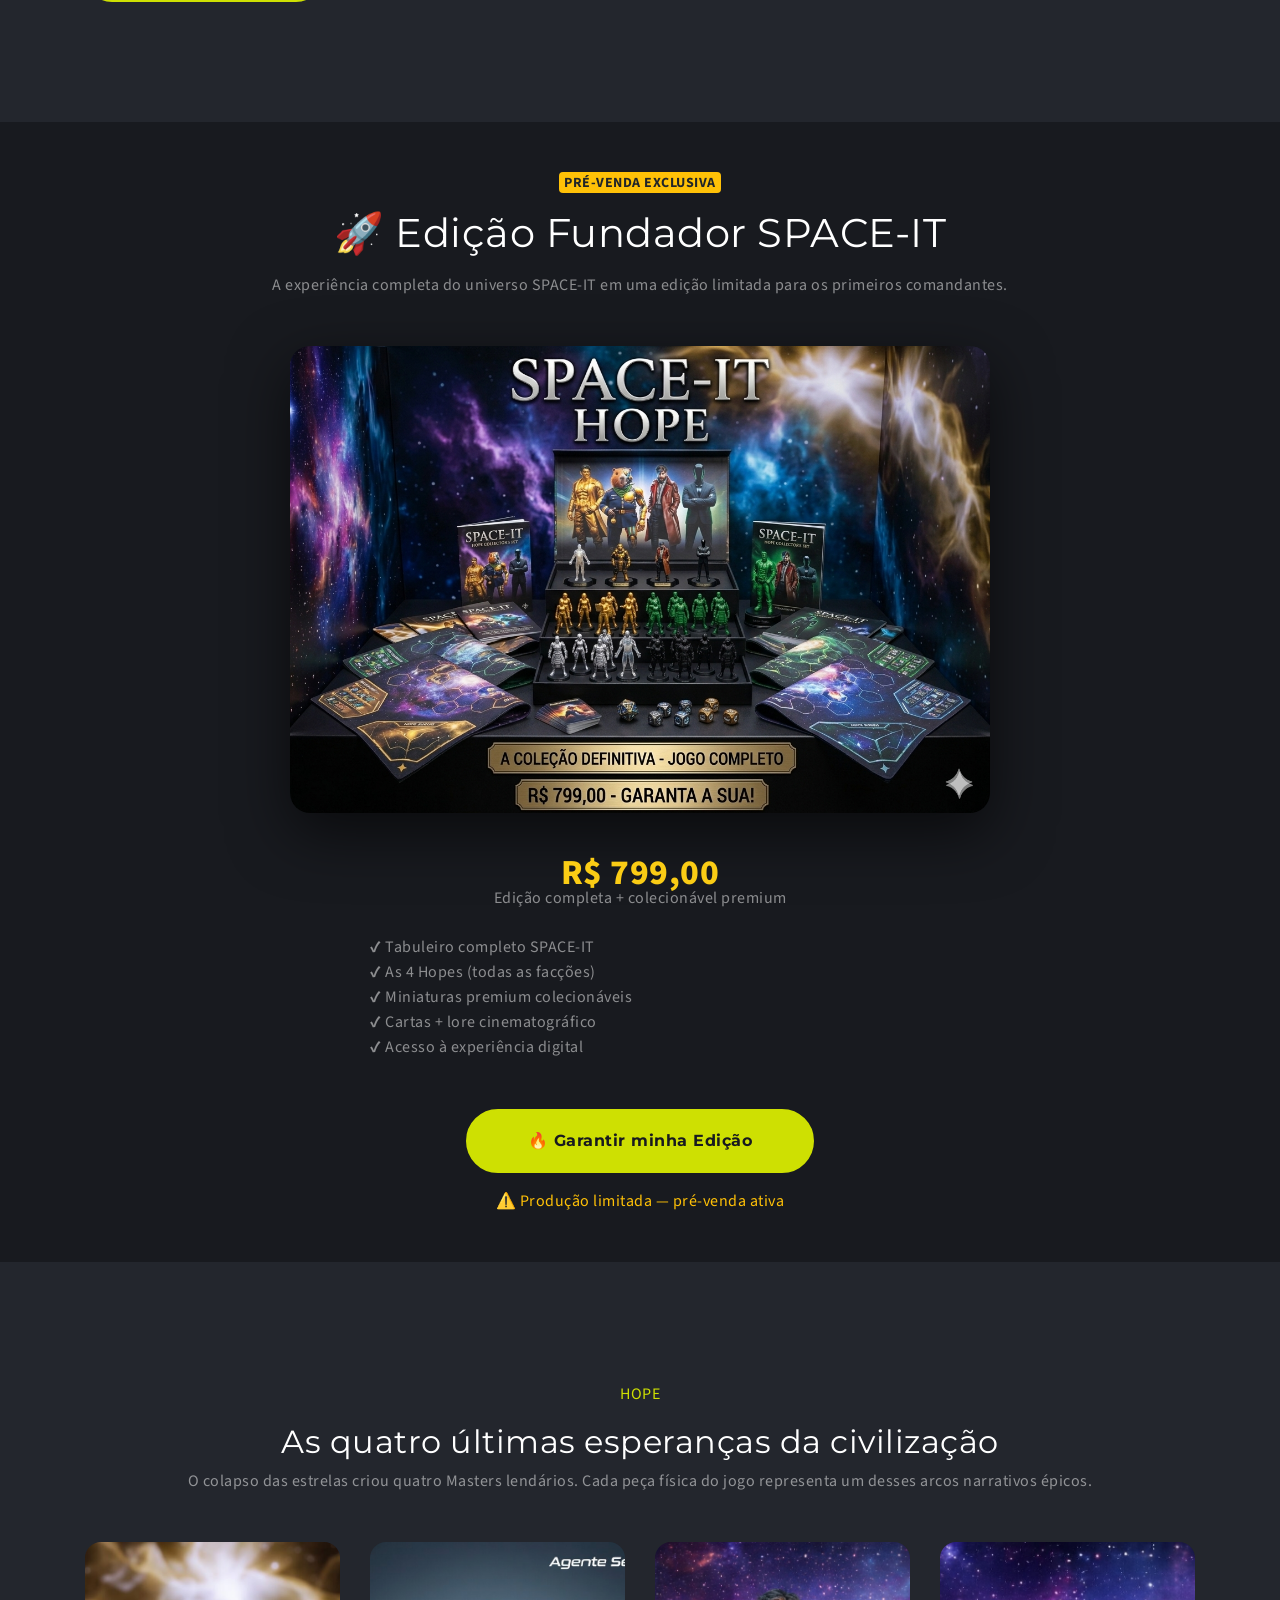
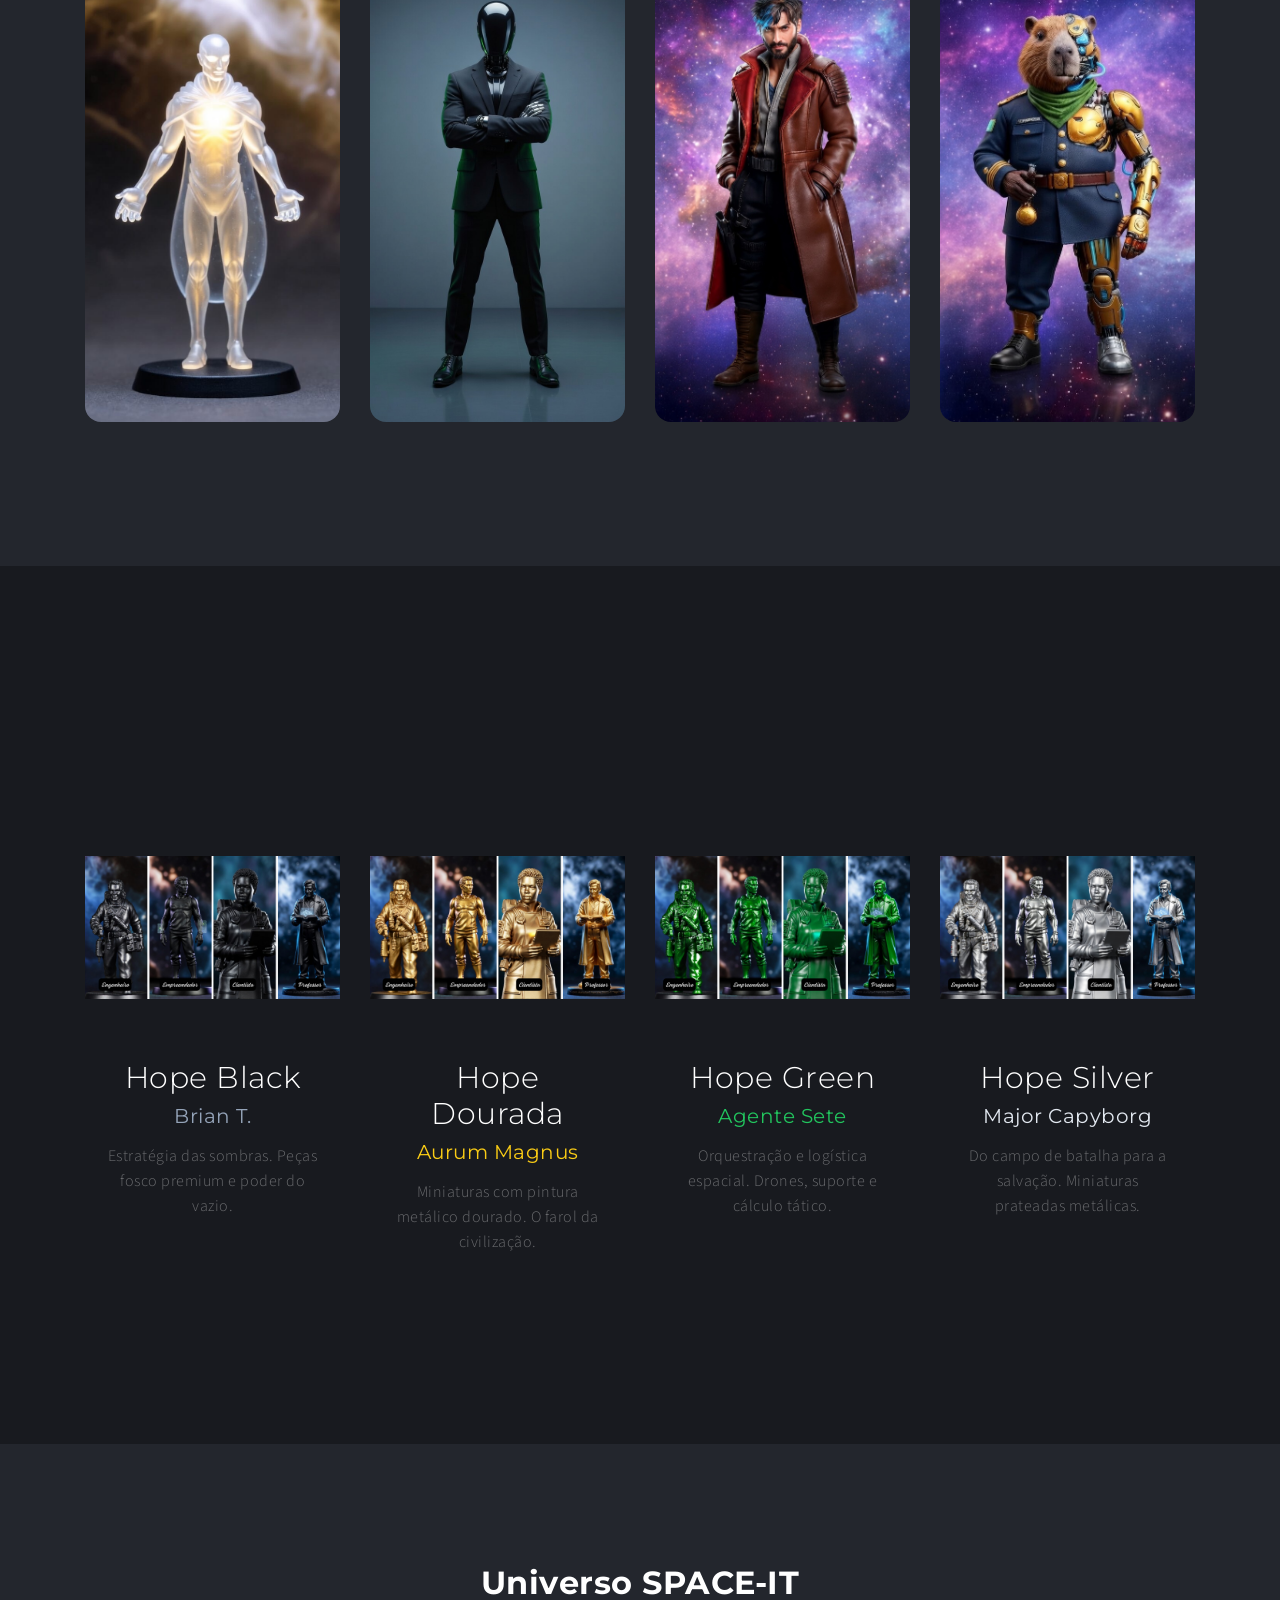
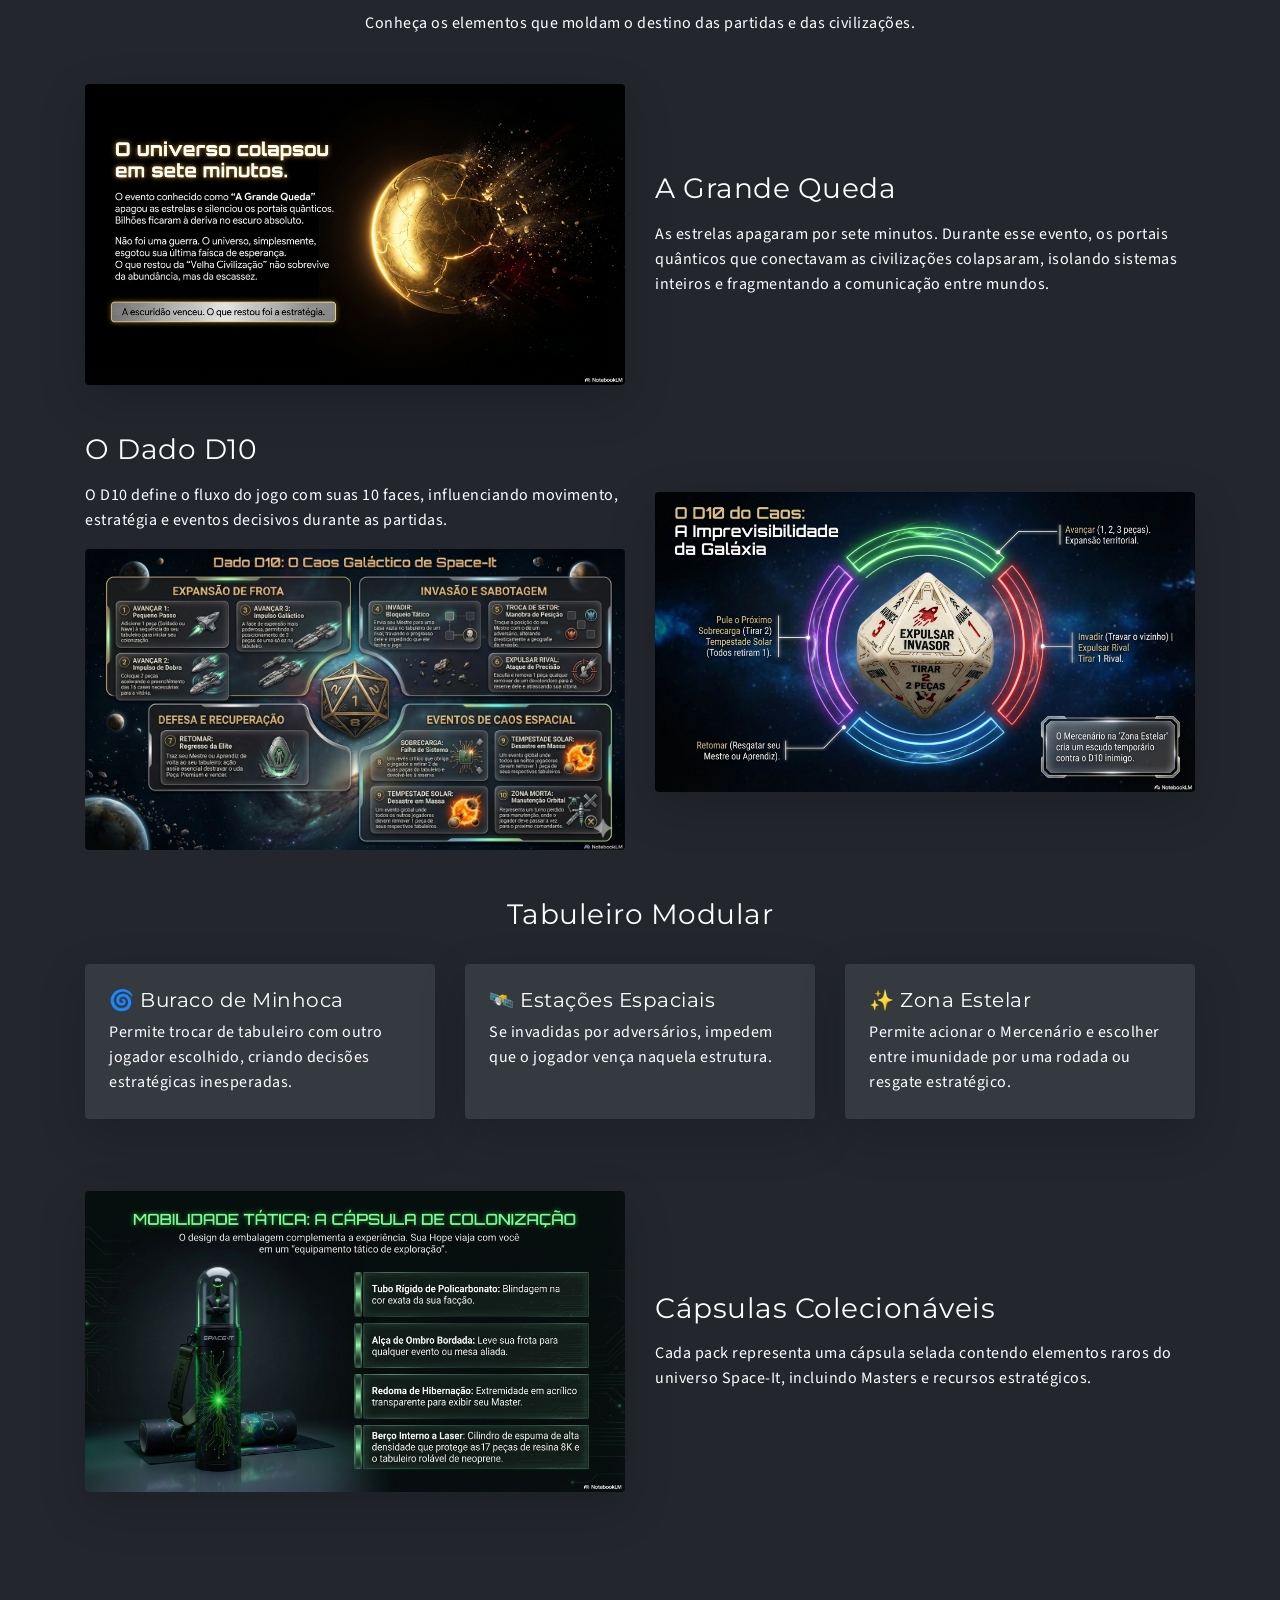
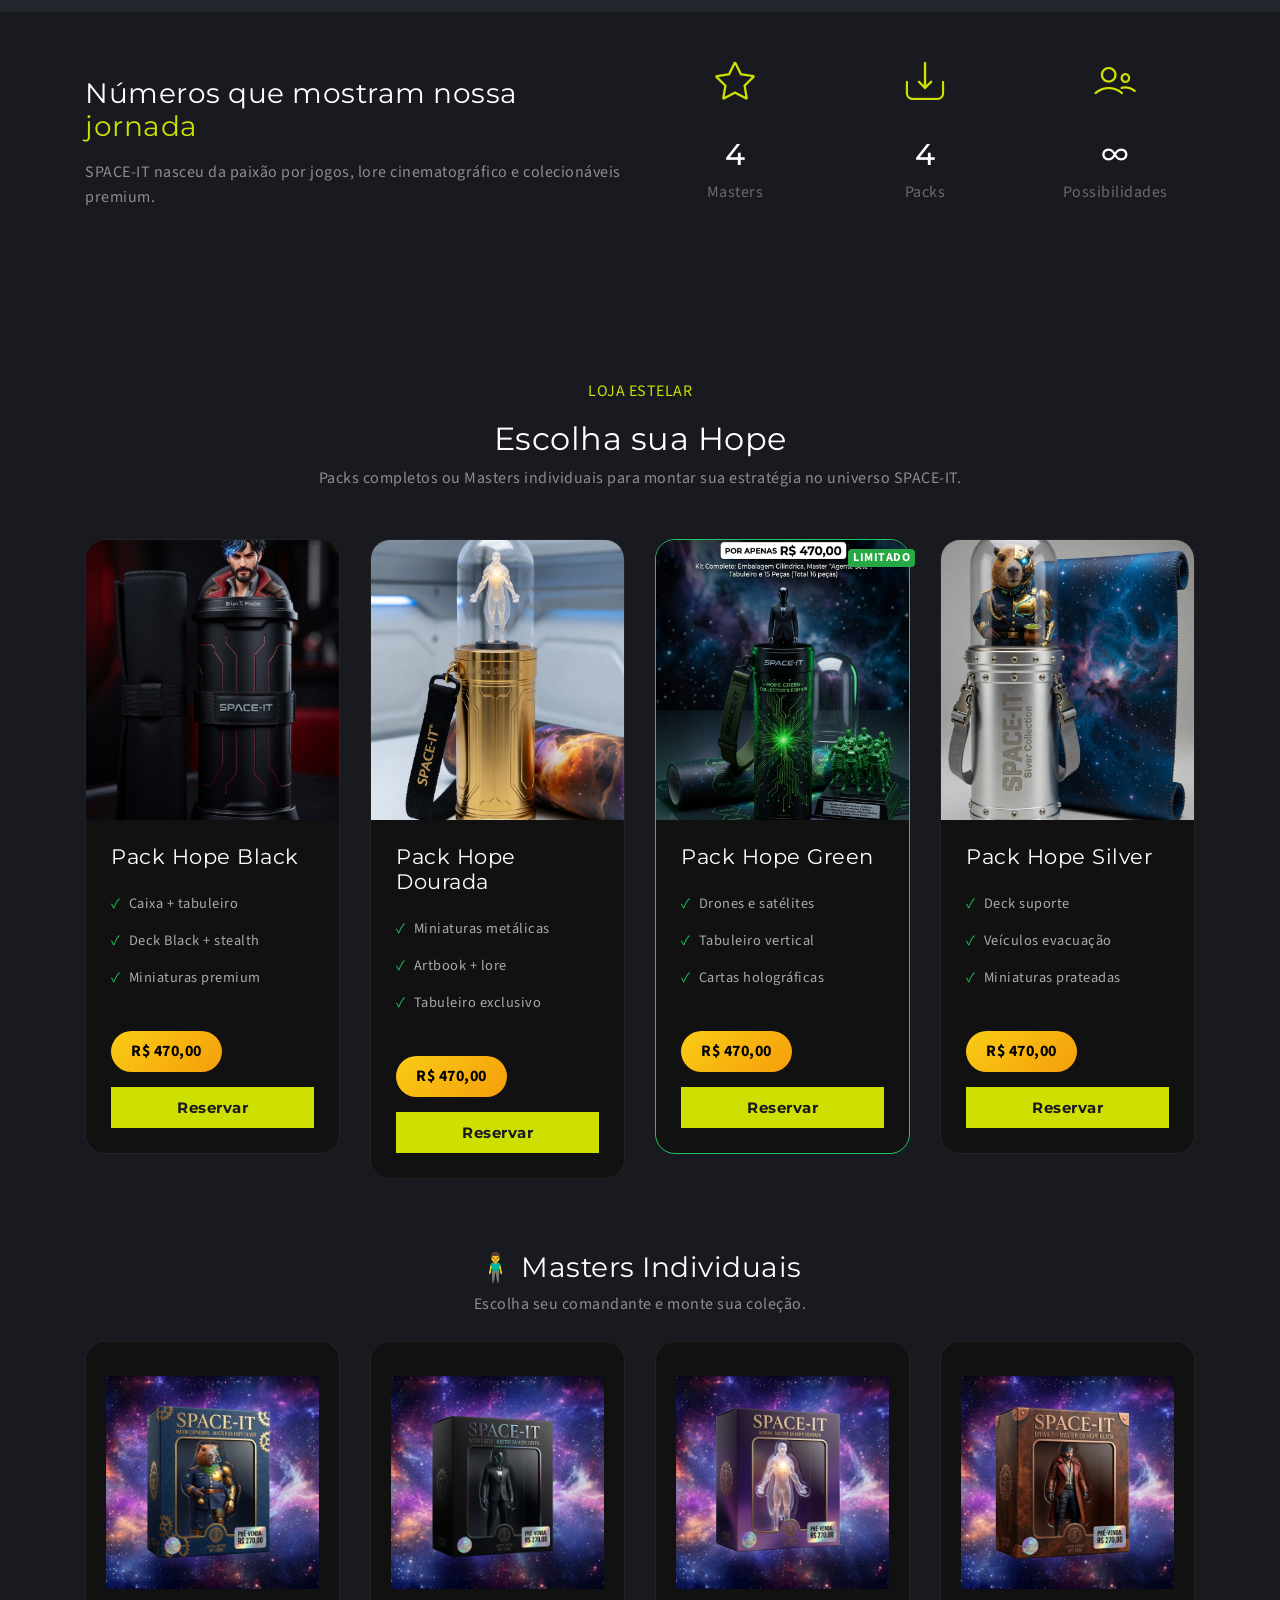
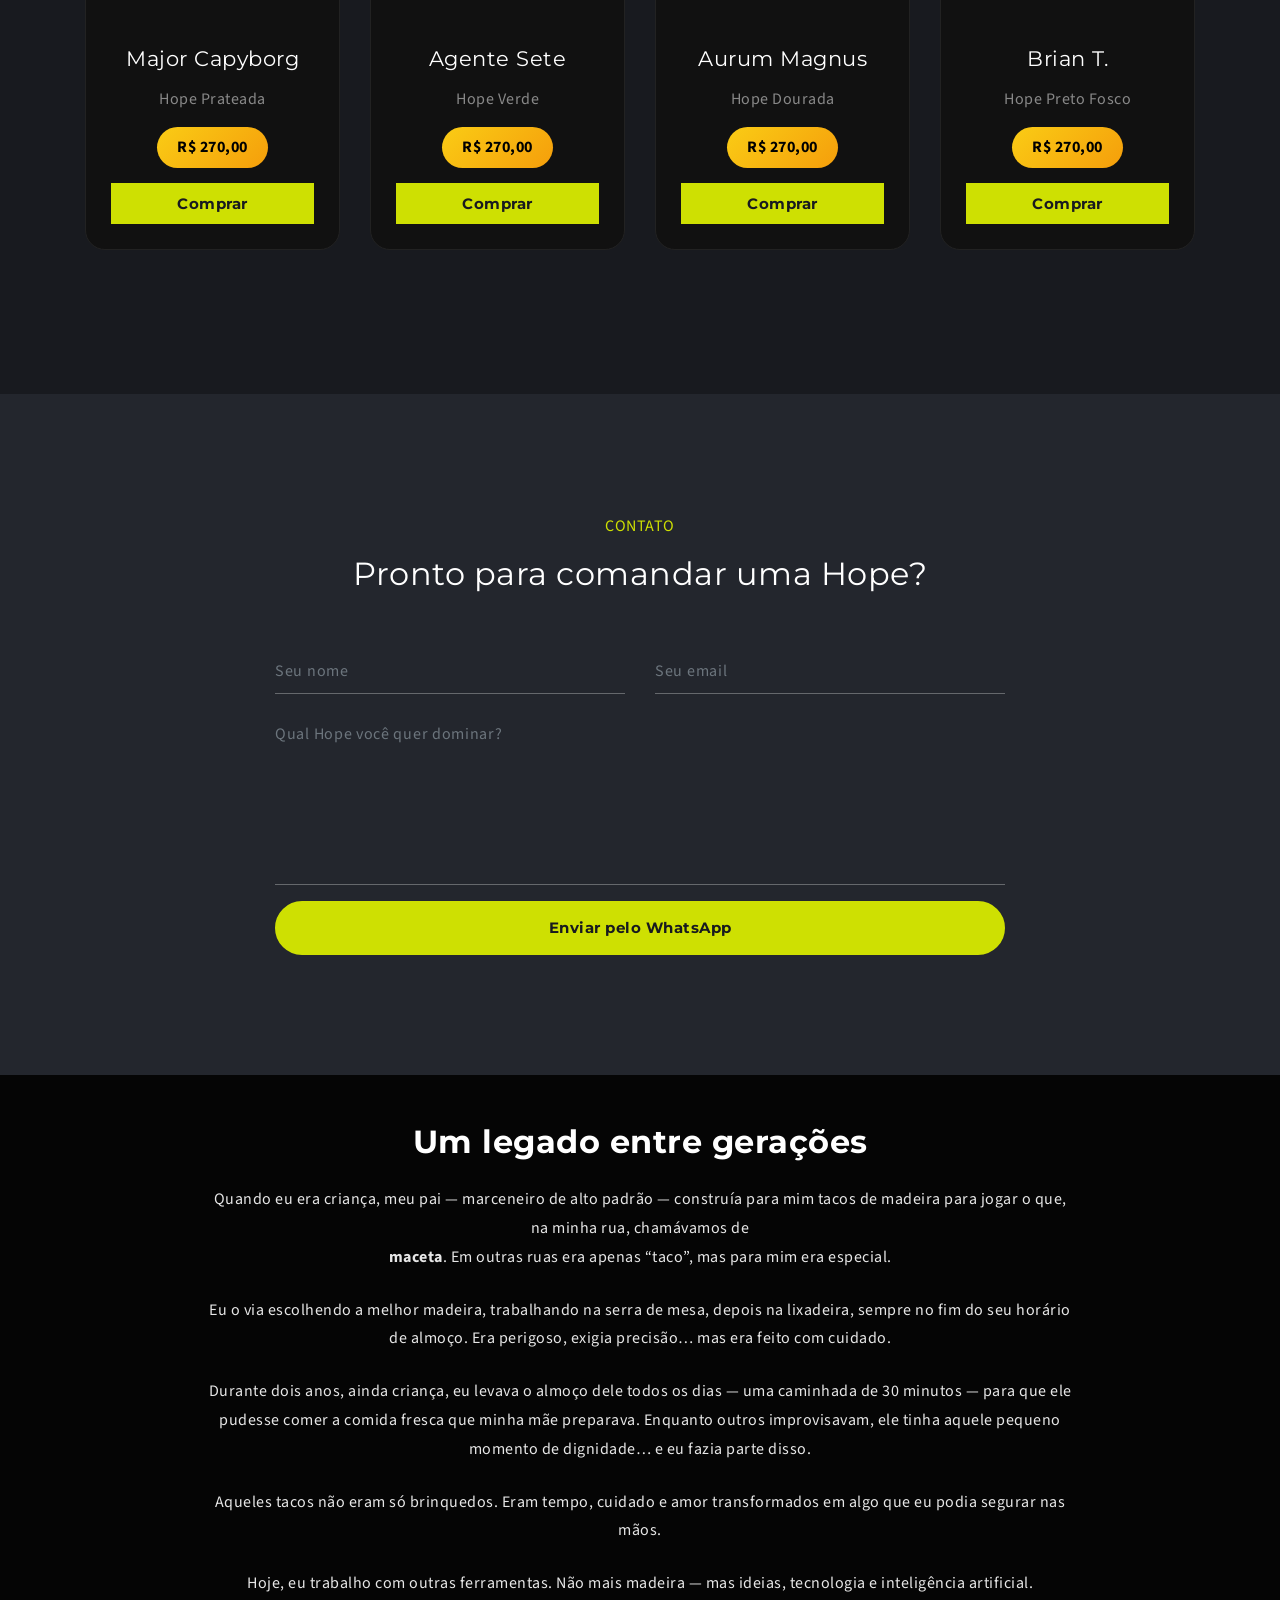
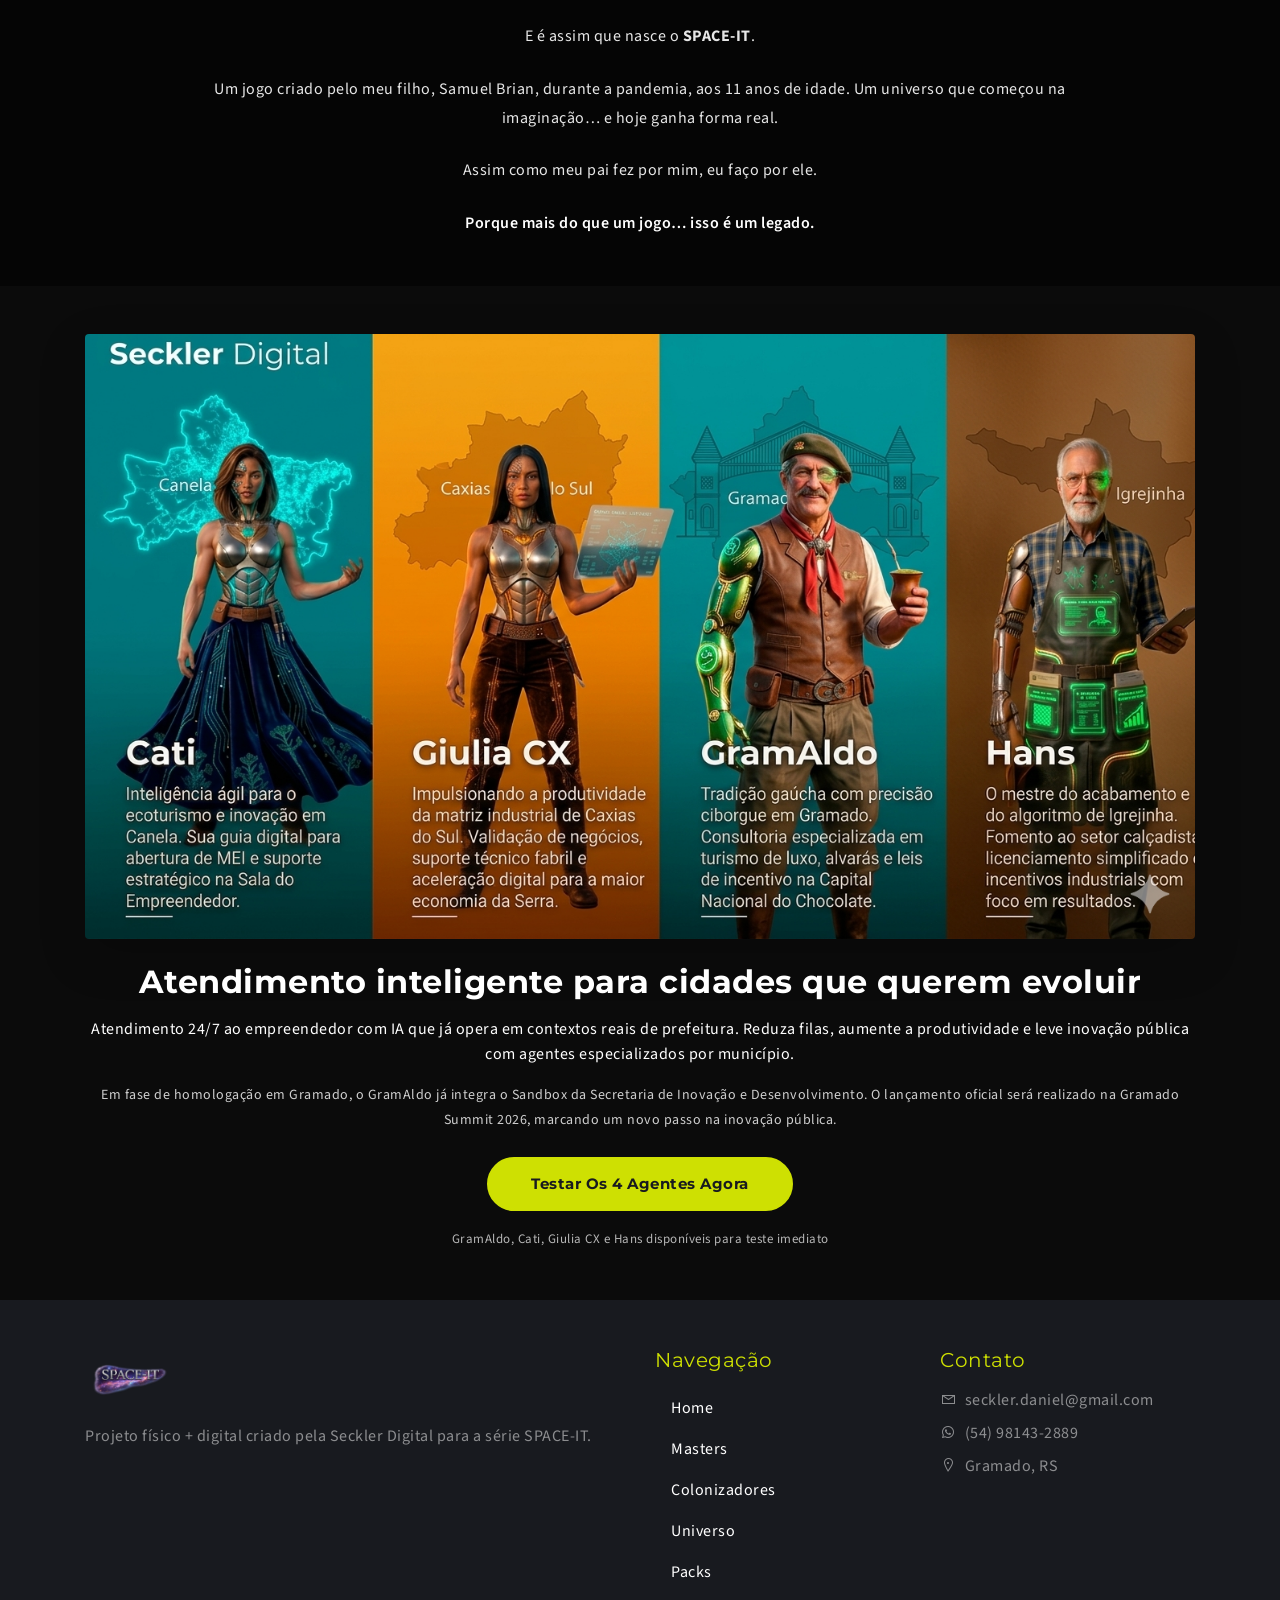
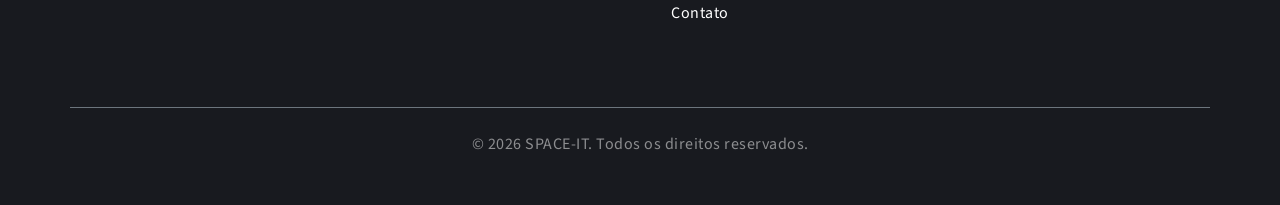
==== commit 6035dbdb: "idioma 5" ====
--- a/index.html
+++ b/index.html
@@ -1,22 +1,23 @@
 <!DOCTYPE html>
+
 <html lang="pt-BR">
 <head>
-    <meta charset="utf-8">
-    <meta name="viewport" content="width=device-width, initial-scale=1, shrink-to-fit=no">
-    <meta name="description" content="SPACE-IT | Jogo colecionável com lore cinematográfico, miniaturas premium e tabuleiros modulares">
-    <title>SPACE-IT | Conquiste as Colônias do Futuro</title>
-    <link href="dark-creative/img/favicon.ico" rel="icon">
-    <link rel="stylesheet" href="vendor/css/bundle.min.css">
-    <link href="vendor/css/wow.css" rel="stylesheet">
-    <link href="vendor/css/LineIcons.min.css" rel="stylesheet">
-    <link href="vendor/css/jquery.fancybox.min.css" rel="stylesheet">
-    <link href="vendor/css/owl.carousel.min.css" rel="stylesheet">
-    <link href="vendor/css/cubeportfolio.min.css" rel="stylesheet">
-    <link href="dark-creative/css/line-awesome.min.css" rel="stylesheet">
-    <link href="dark-creative/css/style.css" rel="stylesheet">
-    <link href="dark-creative/css/custom.css" rel="stylesheet">
-    <link rel="preload" as="video" href="dark-creative/assets/video/capita_mercenario.mp4" type="video/mp4">
-    <style>
+<meta charset="utf-8"/>
+<meta content="width=device-width, initial-scale=1, shrink-to-fit=no" name="viewport"/>
+<meta content="SPACE-IT | Jogo colecionável com lore cinematográfico, miniaturas premium e tabuleiros modulares" name="description"/>
+<title>SPACE-IT | Conquiste as Colônias do Futuro</title>
+<link href="dark-creative/img/favicon.ico" rel="icon"/>
+<link href="vendor/css/bundle.min.css" rel="stylesheet"/>
+<link href="vendor/css/wow.css" rel="stylesheet"/>
+<link href="vendor/css/LineIcons.min.css" rel="stylesheet"/>
+<link href="vendor/css/jquery.fancybox.min.css" rel="stylesheet"/>
+<link href="vendor/css/owl.carousel.min.css" rel="stylesheet"/>
+<link href="vendor/css/cubeportfolio.min.css" rel="stylesheet"/>
+<link href="dark-creative/css/line-awesome.min.css" rel="stylesheet"/>
+<link href="dark-creative/css/style.css" rel="stylesheet"/>
+<link href="dark-creative/css/custom.css" rel="stylesheet"/>
+<link as="video" href="dark-creative/assets/video/capita_mercenario.mp4" rel="preload" type="video/mp4"/>
+<style>
         .gradient-text { background: linear-gradient(135deg, #facc15, #f59e0b); -webkit-background-clip: text; -webkit-text-fill-color: transparent; }
         .hope-dourada { color: #facc15; }
         .hope-esverdeada { color: #22c55e; }
@@ -44,16 +45,13 @@
         .cbp-item img { width: 100%; height: 100%; object-fit: cover; }
     </style>
 </head>
-<body data-spy="scroll" data-target=".navbar" data-offset="50">
-
+<body data-offset="50" data-spy="scroll" data-target=".navbar">
 <!-- Loader -->
 <div class="loader">
-    <div class="container h-100">
-
-        <div class="d-flex justify-content-center align-items-center" style="height:100vh;">
-
-            <!-- WRAPPER -->
-            <div style="
+<div class="container h-100">
+<div class="d-flex justify-content-center align-items-center" style="height:100vh;">
+<!-- WRAPPER -->
+<div style="
                 width: 100%;
                 max-width: 360px;
                 aspect-ratio: 9 / 16;
@@ -62,38 +60,26 @@
                 border-radius: 12px;
                 box-shadow: 0 20px 60px rgba(0,0,0,0.6);
             ">
-
-                <!-- 🎥 VÍDEO -->
-                <video 
-                    id="trailerVideo"
-                    autoplay 
-                    muted 
-                    playsinline 
-                    preload="auto"
-                    style="
+<!-- 🎥 VÍDEO -->
+<video autoplay="" id="trailerVideo" muted="" playsinline="" preload="auto" style="
                         width: 100%;
                         height: 100%;
                         object-fit: cover;
                         opacity: 0;
                         transform: scale(1.1);
                         transition: opacity 1s ease, transform 1s ease;
-                    "
-                >
-                    <source src="dark-creative/assets/video/capita_mercenario_aprendiz.mp4" type="video/mp4">
-                </video>
-
-                <!-- 🌑 OVERLAY ESCURO -->
-                <div id="videoOverlay" style="
+                    ">
+<source src="dark-creative/assets/video/capita_mercenario_aprendiz.mp4" type="video/mp4"/>
+</video>
+<!-- 🌑 OVERLAY ESCURO -->
+<div id="videoOverlay" style="
                     position: absolute;
                     inset: 0;
                     background: rgba(0,0,0,0.6);
                     transition: opacity 1s ease;
                 "></div>
-
-                <!-- 🚀 LOGO SOBRE O VÍDEO -->
-                <img id="videoPoster"
-                    src="dark-creative/assets/img/space-it-logo.png"
-                    style="
+<!-- 🚀 LOGO SOBRE O VÍDEO -->
+<img id="videoPoster" src="dark-creative/assets/img/space-it-logo.png" style="
                         position: absolute;
                         top: 50%;
                         left: 50%;
@@ -102,10 +88,9 @@
                         opacity: 1;
                         transition: opacity 1s ease, transform 1s ease;
                         z-index: 5;
-                    ">
-
-                <!-- 🔊 SOM -->
-                <button id="unmuteBtn" style="
+                    "/>
+<!-- 🔊 SOM -->
+<button id="unmuteBtn" style="
                     position: absolute;
                     bottom: 10px;
                     right: 10px;
@@ -115,10 +100,9 @@
                     color: #fff;
                     border: none;
                     border-radius: 6px;
-                ">🔊</button>
-
-                <!-- ⏭ SKIP -->
-                <button id="skipIntroBtn" style="
+                "><span data-lang="loader.unmuteIcon"></span></button>
+<!-- ⏭ SKIP -->
+<button id="skipIntroBtn" style="
                     position: absolute;
                     bottom: 10px;
                     left: 10px;
@@ -128,934 +112,715 @@
                     color: #fff;
                     border: none;
                     border-radius: 6px;
-                ">⏭</button>
-
-            </div>
-
-        </div>
-    </div>
+                "><span data-lang="loader.skipIcon"></span></button>
+</div>
+</div>
+</div>
 </div><!-- Header -->
 <header id="home">
-    <div class="top-banner bg-trans-color transparent-banner">
-        <div class="container-fluid">
-            <div class="row">
-                <div class="col-4 col-lg-4 d-flex align-items-center">
-                    <a href="javascript:void(0)" class="sidemenu_btn active link sidemenu_toggle">
-                        <span></span><span></span><span></span>
-                    </a>
-                </div>
-                <div class="col-sm-12 col-md-4 col-lg-4 d-flex justify-content-center">
-                    <div class="logo-center">
-                        <a href="#"><img src="dark-creative/assets/img/space-it-logo.png" alt="SPACE-IT" class="logo-img"></a>
-                    </div>
-                </div>
-                <div class="col-sm-12 col-md-4 col-lg-4 text-right d-flex align-items-center justify-content-end">
-
-    <div class="banner-icons mt-2 mr-2">
-        <a href="https://instagram.com/secklerdigital" target="_blank">
-            <i class="lab la-instagram"></i>
-        </a>
-        <a href="https://wa.me/5554981432889">
-            <i class="lab la-whatsapp"></i>
-        </a>
-    </div>
-
-    <!-- Idioma -->
-    <div style="margin-left:15px;">
-        <button onclick="setLanguage('pt')" class="lang-btn">PT</button>
-<button onclick="setLanguage('en')" class="lang-btn">EN</button>n>
-    </div>
-
-</div>
-            </div>
-        </div>
-    </div>
-    <nav class="navbar navbar-top-default navbar-expand-lg navbar-simple nav-line">
-        <div class="container">
-            <div class="collapse navbar-collapse" id="spaceNav">
-                <div class="navbar-nav ml-auto mr-auto">
-                    <a class="nav-link scroll line" href="#home">Home</a>
-                    <a class="nav-link scroll line" href="#master">Masters</a>
-                    <a class="nav-link scroll line" href="#colonizadores">Colonizadores</a>
-                    <a class="nav-link scroll line" href="#universo">Universo</a>
-                    <a class="nav-link scroll line" href="#packs">Packs</a>
-                    <a class="nav-link scroll line" href="#contato">Contato</a>
-                </div>
-            </div>
-        </div>
-    </nav>
-    <!-- Side Nav -->
-    <div class="side-menu left hidden">
-        <div class="quarter-circle btn_sideNavClose">
-            <div class="menu_bars2 active link">
-                <span></span>
-                <span></span>
-                <span></span>
-            </div>
-        </div>
-        <div class="inner-wrapper">
-            <nav class="side-nav w-100">
-                <ul class="navbar-nav">
-                    <li class="nav-item"><a class="nav-link scroll" href="#home">Home</a></li>
-                    <li class="nav-item"><a class="nav-link scroll" href="#master">Masters</a></li>
-                    <li class="nav-item"><a class="nav-link scroll" href="#colonizadores">Colonizadores</a></li>
-                    <li class="nav-item"><a class="nav-link scroll" href="#universo">Universo</a></li>
-                    <li class="nav-item"><a class="nav-link scroll" href="#packs">Packs</a></li>
-                    <li class="nav-item"><a class="nav-link scroll" href="#contato">Contato</a></li>
-                </ul>
-            </nav>
-            <div class="side-footer w-100">
-                <p class="text-white">&copy; 2026 SPACE-IT</p>
-                <p class="text-white">Made With Love by <span class="d-inline d-lg-block"> Seckler Digital</span></p>
-            </div>
-        </div>
-    </div>
-    <a id="close_side_menu" href="javascript:void(0);"></a>
+<div class="top-banner bg-trans-color transparent-banner">
+<div class="container-fluid">
+<div class="row">
+<div class="col-4 col-lg-4 d-flex align-items-center">
+<a class="sidemenu_btn active link sidemenu_toggle" href="javascript:void(0)">
+<span></span><span></span><span></span>
+</a>
+</div>
+<div class="col-sm-12 col-md-4 col-lg-4 d-flex justify-content-center">
+<div class="logo-center">
+<a href="#"><img alt="SPACE-IT" class="logo-img" src="dark-creative/assets/img/space-it-logo.png"/></a>
+</div>
+</div>
+<div class="col-sm-12 col-md-4 col-lg-4 text-right d-flex align-items-center justify-content-end">
+<div class="banner-icons mt-2 mr-2">
+<a href="https://instagram.com/secklerdigital" target="_blank">
+<i class="lab la-instagram"></i>
+</a>
+<a href="https://wa.me/5554981432889">
+<i class="lab la-whatsapp"></i>
+</a>
+</div>
+<!-- Idioma -->
+<div style="margin-left:15px;">
+<button class="lang-btn" onclick="setLanguage('pt')"><span data-lang="languageSwitch.pt"></span></button>
+<button class="lang-btn" onclick="setLanguage('en')"><span data-lang="languageSwitch.en"></span></button>
+</div>
+</div>
+</div>
+</div>
+</div>
+<nav class="navbar navbar-top-default navbar-expand-lg navbar-simple nav-line">
+<div class="container">
+<div class="collapse navbar-collapse" id="spaceNav">
+<div class="navbar-nav ml-auto mr-auto">
+<a class="nav-link scroll line" href="#home"><span data-lang="nav.home"></span></a>
+<a class="nav-link scroll line" href="#master"><span data-lang="nav.masters"></span></a>
+<a class="nav-link scroll line" href="#colonizadores"><span data-lang="nav.colonizers"></span></a>
+<a class="nav-link scroll line" href="#universo"><span data-lang="nav.universe"></span></a>
+<a class="nav-link scroll line" href="#packs"><span data-lang="nav.packs"></span></a>
+<a class="nav-link scroll line" href="#contato"><span data-lang="nav.contact"></span></a>
+</div>
+</div>
+</div>
+</nav>
+<!-- Side Nav -->
+<div class="side-menu left hidden">
+<div class="quarter-circle btn_sideNavClose">
+<div class="menu_bars2 active link">
+<span></span>
+<span></span>
+<span></span>
+</div>
+</div>
+<div class="inner-wrapper">
+<nav class="side-nav w-100">
+<ul class="navbar-nav">
+<li class="nav-item"><a class="nav-link scroll" href="#home"><span data-lang="nav.home"></span></a></li>
+<li class="nav-item"><a class="nav-link scroll" href="#master"><span data-lang="nav.masters"></span></a></li>
+<li class="nav-item"><a class="nav-link scroll" href="#colonizadores"><span data-lang="nav.colonizers"></span></a></li>
+<li class="nav-item"><a class="nav-link scroll" href="#universo"><span data-lang="nav.universe"></span></a></li>
+<li class="nav-item"><a class="nav-link scroll" href="#packs"><span data-lang="nav.packs"></span></a></li>
+<li class="nav-item"><a class="nav-link scroll" href="#contato"><span data-lang="nav.contact"></span></a></li>
+</ul>
+</nav>
+<div class="side-footer w-100">
+<p class="text-white"><span data-lang="branding.yearMark"></span></p>
+<p class="text-white"><span data-lang="branding.madeWithLove"></span> <span class="d-inline d-lg-block"><span data-lang="branding.studioName"></span></span></p>
+</div>
+</div>
+</div>
+<a href="javascript:void(0);" id="close_side_menu"></a>
 </header>
-
 <!-- Start Fix Nav -->
 <div class="fixed-nav-on-scroll fixed-nav-appear d-none sidemenu_toggle">
-    <div class="row no-gutters">
-        <div class="col-12 d-flex justify-content-center align-items-center position-relative">
-            <div class="fixed-icon-scroll">
-                <a class="menu_bars menu-bars-setting mr-3 mr-lg-0">
-                    <div class="menu-lines">
-                        <span></span>
-                        <span></span>
-                        <span></span>
-                    </div>
-                </a>
-            </div>
-        </div>
-    </div>
+<div class="row no-gutters">
+<div class="col-12 d-flex justify-content-center align-items-center position-relative">
+<div class="fixed-icon-scroll">
+<a class="menu_bars menu-bars-setting mr-3 mr-lg-0">
+<div class="menu-lines">
+<span></span>
+<span></span>
+<span></span>
+</div>
+</a>
+</div>
+</div>
+</div>
 </div>
 <!-- End Fix Nav -->
-
 <!-- Start Banner -->
 <section class="p-0 banner" id="home-banner">
-    <div class="slider-area" id="slider-area">
-        <div class="bg-overlay bg-black opacity-4"></div>
-        <div class="container">
-            <div class="row align-items-center">
-                <div class="col-12 col-md-10 col-lg-8 offset-md-1 offset-lg-2 heading-area text-center">
-                    <h4 class="main-font font-weight-bold text-white wow fadeInUp" data-wow-duration="1.5s" data-wow-delay="1.2s">Criado por Samuel Brian</h4>
-                    <h2 class="alt-font text-white my-3 wow fadeInUp" data-wow-duration="1.5s" data-wow-delay="1.6s">SPACE-IT</h2>
-                    <a href="#about" class="scroll btn btn-medium btn-rounded btn-yellow text-capitalize mt-3 mb-5 mb-md-0 wow fadeInUp" data-wow-duration="1.5s" data-wow-delay="2s">Conheça<span></span></a>
-                </div>
-            </div>
-        </div>
-    </div>
+<div class="slider-area" id="slider-area">
+<div class="bg-overlay bg-black opacity-4"></div>
+<div class="container">
+<div class="row align-items-center">
+<div class="col-12 col-md-10 col-lg-8 offset-md-1 offset-lg-2 heading-area text-center">
+<h4 class="main-font font-weight-bold text-white wow fadeInUp" data-wow-delay="1.2s" data-wow-duration="1.5s"><span data-lang="hero.author"></span></h4>
+<h2 class="alt-font text-white my-3 wow fadeInUp" data-wow-delay="1.6s" data-wow-duration="1.5s"><span data-lang="hero.title"></span></h2>
+<a class="scroll btn btn-medium btn-rounded btn-yellow text-capitalize mt-3 mb-5 mb-md-0 wow fadeInUp" data-wow-delay="2s" data-wow-duration="1.5s" href="#about"><span data-lang="hero.ctaPrimary"></span><span></span></a>
+</div>
+</div>
+</div>
+</div>
 </section>
 <!-- End Banner -->
-
 <!-- Start About -->
 <section class="about overflow-hidden" id="about">
-    <div class="container">
-        <div class="row align-items-center">
-
-            <!-- Texto -->
-            <div class="col-lg-6">
-                <div class="heading-area text-center text-lg-left">
-                    
-                    <span class="text-yellow d-block mb-3 wow fadeInUp" data-wow-delay="0.3s">
-                        JOGO COLECIONÁVEL + EXPERIÊNCIA DIGITAL
-                    </span>
-
-                    <h1 class="main-font font-weight-bold text-white wow fadeInUp" data-wow-delay="0.6s">
-                        SPACE-IT: o tabuleiro que une <span class="gradient-text">lore cinematográfico</span>
-                    </h1>
-
-                    <p class="text-white mt-4 wow fadeInUp" data-wow-delay="0.9s">
-                        Conquiste a esperança perdida das colônias, com cartas, veículos espaciais e tabuleiros modulados. Quatro Masters lendários aguardam seu comando.
-                    </p>
-
-                    <div class="mt-5 wow fadeInUp" data-wow-delay="1.2s">
-                        <a href="#packs" class="btn btn-medium btn-rounded btn-yellow text-capitalize">
-                            Ver Packs Masters<span></span>
-                        </a>
-                        <a href="#universo" class="btn btn-medium btn-rounded btn-transparent text-white ml-3">
-                            Conhecer Universo
-                        </a>
-                    </div>
-
-                </div>
-            </div>
-
-            <!-- Carrossel -->
-            <div class="col-lg-6 text-center mt-5 mt-lg-0">
-
-                <div id="hopeCarousel" class="carousel slide" data-bs-ride="carousel"
-                     data-bs-ride="carousel"
-                     data-bs-interval="6000"
-                     data-bs-pause="false"
-                     data-wow-delay="1s"
-                     style="max-width: 500px; margin: 0 auto;">
-
-                    <div class="carousel-inner">
-
-                        <div class="carousel-item active">
-                            <img src="dark-creative/assets/img/agente-sete-4.png" class="d-block w-100" alt="Sete">
-                        </div>
-
-                        <div class="carousel-item">
-                            <img src="dark-creative/assets/img/apresenta-aurum.png" class="d-block w-100" alt="Aurum Magnus">
-                        </div>
-
-                        <div class="carousel-item">
-                            <img src="dark-creative/assets/img/apresenta-brian.png" class="d-block w-100" alt="Brian T">
-                        </div>
-
-                        <div class="carousel-item">
-                            <img src="dark-creative/assets/img/apresenta-capyborg.png" class="d-block w-100" alt="Capyborg">
-                        </div>
-
-                    </div>
-
-                </div>
-
-            </div>
-
-        </div>
-    </div>
+<div class="container">
+<div class="row align-items-center">
+<!-- Texto -->
+<div class="col-lg-6">
+<div class="heading-area text-center text-lg-left">
+<span class="text-yellow d-block mb-3 wow fadeInUp" data-wow-delay="0.3s"><span data-lang="hero.tagline"></span></span>
+<h1 class="main-font font-weight-bold text-white wow fadeInUp" data-wow-delay="0.6s"><span data-lang="hero.headlinePrefix"></span> <span class="gradient-text"><span data-lang="hero.headlineHighlight"></span></span>
+</h1>
+<p class="text-white mt-4 wow fadeInUp" data-wow-delay="0.9s"><span data-lang="hero.description"></span></p>
+<div class="mt-5 wow fadeInUp" data-wow-delay="1.2s">
+<a class="btn btn-medium btn-rounded btn-yellow text-capitalize" href="#packs"><span data-lang="hero.ctaViewPacks"></span><span></span>
+</a>
+<a class="btn btn-medium btn-rounded btn-transparent text-white ml-3" href="#universo"><span data-lang="hero.ctaExploreUniverse"></span></a>
+</div>
+</div>
+</div>
+<!-- Carrossel -->
+<div class="col-lg-6 text-center mt-5 mt-lg-0">
+<div class="carousel slide" data-bs-interval="6000" data-bs-pause="false" data-bs-ride="carousel" data-wow-delay="1s" id="hopeCarousel" style="max-width: 500px; margin: 0 auto;">
+<div class="carousel-inner">
+<div class="carousel-item active">
+<img alt="Sete" class="d-block w-100" src="dark-creative/assets/img/agente-sete-4.png"/>
+</div>
+<div class="carousel-item">
+<img alt="Aurum Magnus" class="d-block w-100" src="dark-creative/assets/img/apresenta-aurum.png"/>
+</div>
+<div class="carousel-item">
+<img alt="Brian T" class="d-block w-100" src="dark-creative/assets/img/apresenta-brian.png"/>
+</div>
+<div class="carousel-item">
+<img alt="Capyborg" class="d-block w-100" src="dark-creative/assets/img/apresenta-capyborg.png"/>
+</div>
+</div>
+</div>
+</div>
+</div>
+</div>
 </section>
 <!-- End About -->
-
 <section class="bg-black py-5 text-center" id="fundador">
-    <div class="container">
-
-        <span class="badge badge-warning mb-3" style="font-size:14px;">
-            PRÉ-VENDA EXCLUSIVA
-        </span>
-
-        <h2 class="text-white mb-3" style="font-size:2.5rem;">
-            🚀 Edição Fundador SPACE-IT
-        </h2>
-
-        <p class="text-white-50 mb-5">
-            A experiência completa do universo SPACE-IT em uma edição limitada para os primeiros comandantes.
-        </p>
-
-        <!-- IMAGEM GRANDE -->
-        <div class="mb-5">
-            <img src="dark-creative/assets/img/space-it-4.png"
-                 alt="SPACE-IT Fundador"
-                 style="max-width:700px; width:100%; border-radius:20px; box-shadow:0 20px 60px rgba(0,0,0,0.6);">
-        </div>
-
-        <!-- PREÇO CENTRAL -->
-        <div style="font-size:2.2rem; font-weight:800; color:#facc15;">
-            R$ 799,00
-        </div>
-
-        <p class="text-white-50 mb-4">Edição completa + colecionável premium</p>
-
-        <!-- BENEFÍCIOS -->
-        <div class="row justify-content-center mb-4">
-            <div class="col-md-6 text-left text-white-50">
-                <ul style="list-style:none;">
-                    <li>✔️ Tabuleiro completo SPACE-IT</li>
-                    <li>✔️ As 4 Hopes (todas as facções)</li>
-                    <li>✔️ Miniaturas premium colecionáveis</li>
-                    <li>✔️ Cartas + lore cinematográfico</li>
-                    <li>✔️ Acesso à experiência digital</li>
-                </ul>
-            </div>
-        </div>
-
-        <!-- BOTÃO -->
-        <a href="https://wa.me/5554981432889?text=Quero%20a%20Edição%20Fundador%20SPACE-IT"
-           class="btn btn-large btn-rounded btn-yellow">
-           🔥 Garantir minha Edição
-        </a>
-
-        <p class="text-warning mt-3">
-            ⚠️ Produção limitada — pré-venda ativa
-        </p>
-
-    </div>
-</section>
-
+<div class="container">
+<span class="badge badge-warning mb-3" style="font-size:14px;"><span data-lang="founder.badge"></span></span>
+<h2 class="text-white mb-3" style="font-size:2.5rem;"><span data-lang="founder.title"></span></h2>
+<p class="text-white-50 mb-5"><span data-lang="founder.subtitle"></span></p>
+<!-- IMAGEM GRANDE -->
+<div class="mb-5">
+<img alt="SPACE-IT Fundador" src="dark-creative/assets/img/space-it-4.png" style="max-width:700px; width:100%; border-radius:20px; box-shadow:0 20px 60px rgba(0,0,0,0.6);"/>
+</div>
+<!-- PREÇO CENTRAL -->
+<div style="font-size:2.2rem; font-weight:800; color:#facc15;"><span data-lang="founder.price"></span></div>
+<p class="text-white-50 mb-4"><span data-lang="founder.priceNote"></span></p>
+<!-- BENEFÍCIOS -->
+<div class="row justify-content-center mb-4">
+<div class="col-md-6 text-left text-white-50">
+<ul style="list-style:none;">
+<li><span data-lang="founder.features.completeBoard"></span></li>
+<li><span data-lang="founder.features.allHopes"></span></li>
+<li><span data-lang="founder.features.premiumMinis"></span></li>
+<li><span data-lang="founder.features.cardsAndLore"></span></li>
+<li><span data-lang="founder.features.digitalAccess"></span></li>
+</ul>
+</div>
+</div>
+<!-- BOTÃO -->
+<a class="btn btn-large btn-rounded btn-yellow" href="https://wa.me/5554981432889?text=Quero%20a%20Edição%20Fundador%20SPACE-IT"><span data-lang="founder.cta"></span></a>
+<p class="text-warning mt-3"><span data-lang="founder.warning"></span></p>
+</div>
+</section>
 <!-- Masters - As 4 Hopes -->
 <section class="about overflow-hidden" id="master">
-    <div class="container">
-        <div class="row text-center mb-5">
-            <div class="col-12">
-                <span class="sub-heading text-yellow wow fadeInUp">HOPE</span>
-                <h2 class="heading mt-3 wow fadeInUp">As quatro últimas esperanças da civilização</h2>
-                <p class="text-white-50 wow fadeInUp">O colapso das estrelas criou quatro Masters lendários. Cada peça física do jogo representa um desses arcos narrativos épicos.</p>
-            </div>
-        </div>
-        <div class="row">
-            <!-- Aurum Magnus -->
-            <div class="col-lg-3 col-md-6 mb-4">
-                <div class="flip-card wow fadeInUp" data-wow-delay="0.2s">
-                    <div class="flip-card-inner">
-                        <div class="flip-card-front">
-                            <img src="dark-creative/assets/img/aurum1.jpeg" alt="Aurum Magnus" style="width:100%;height:100%;object-fit:cover;">
-                            <div class="position-absolute bottom-0 w-100 p-3" style="background: linear-gradient(transparent, rgba(0,0,0,0.9));">
-                                <h4 class="text-white mb-1">Aurum Magnus</h4>
-                                <span class="hope-dourada" style="font-size:0.85rem;">Hope Dourada</span>
-                            </div>
-                        </div>
-                        <div class="flip-card-back">
-                            <h3>Aurum</h3>
-                            <p class="text-white-50">Quando a última estrela morreu, ele nasceu. O ouro que ainda brilha quando tudo escurece.</p>
-                            <ul>
-                                <li>Nascimento da Luz</li>
-                                <li>Primeira Hope Dourada</li>
-                                <li>Guardião Eterno</li>
-                            </ul>
-                        </div>
-                    </div>
-                </div>
-            </div>
-            <!-- Agente Sete -->
-            <div class="col-lg-3 col-md-6 mb-4">
-                <div class="flip-card wow fadeInUp" data-wow-delay="0.4s">
-                    <div class="flip-card-inner">
-                        <div class="flip-card-front">
-                            <img src="dark-creative/assets/img/agente_sete_perfil.png" alt="Agente Sete" style="width:100%;height:100%;object-fit:cover;">
-                            <div class="position-absolute bottom-0 w-100 p-3" style="background: linear-gradient(transparent, rgba(0,0,0,0.9));">
-                                <h4 class="text-white mb-1">Agente Sete</h4>
-                                <span class="hope-esverdeada" style="font-size:0.85rem;">Hope Esverdeada</span>
-                            </div>
-                        </div>
-                        <div class="flip-card-back">
-                            <h3 style="color:#22c55e;">Agente Sete</h3>
-                            <p class="text-white-50">Antigo Orquestrador Openclaw. A IA que escolheu a vida.</p>
-                            <ul>
-                                <li>Rede de suprimentos viva</li>
-                                <li>Frota Verde</li>
-                                <li>Orquestrador de Futuros</li>
-                            </ul>
-                        </div>
-                    </div>
-                </div>
-            </div>
-            <!-- Brian T. -->
-            <div class="col-lg-3 col-md-6 mb-4">
-                <div class="flip-card wow fadeInUp" data-wow-delay="0.6s">
-                    <div class="flip-card-inner">
-                        <div class="flip-card-front">
-                            <img src="dark-creative/assets/img/briant.png" alt="Brian T." style="width:100%;height:100%;object-fit:cover;">
-                            <div class="position-absolute bottom-0 w-100 p-3" style="background: linear-gradient(transparent, rgba(0,0,0,0.9));">
-                                <h4 class="text-white mb-1">Brian T.</h4>
-                                <span class="hope-preto" style="font-size:0.85rem;">Hope Preto Fosco</span>
-                            </div>
-                        </div>
-                        <div class="flip-card-back">
-                            <h3 style="color:#94a3b8;">Brian T.</h3>
-                            <p class="text-white-50">O homem que morreu duas vezes e voltou com a escuridão. Mestre da Hope Preto Fosco.</p>
-                            <ul>
-                                <li>Reino das Sombras</li>
-                                <li>Estratégia do Vazio</li>
-                                <li>Obscurus Rex</li>
-                            </ul>
-                        </div>
-                    </div>
-                </div>
-            </div>
-            <!-- Major Capyborg -->
-            <div class="col-lg-3 col-md-6 mb-4">
-                <div class="flip-card wow fadeInUp" data-wow-delay="0.8s">
-                    <div class="flip-card-inner">
-                        <div class="flip-card-front">
-                            <img src="dark-creative/assets/img/major_capyborg.png" alt="Major Capyborg" style="width:100%;height:100%;object-fit:cover;">
-                            <div class="position-absolute bottom-0 w-100 p-3" style="background: linear-gradient(transparent, rgba(0,0,0,0.9));">
-                                <h4 class="text-white mb-1">Major Capyborg</h4>
-                                <span class="hope-prateada" style="font-size:0.85rem;">Hope Prateada</span>
-                            </div>
-                        </div>
-                        <div class="flip-card-back">
-                            <h3 style="color:#e2e8f0;">Major Capyborg</h3>
-                            <p class="text-white-50">68% ciborgue, coração de soldado. Das entranhas da Hope Prateada nasceu o maior resgate da história.</p>
-                            <ul>
-                                <li>Rebelião Silenciosa</li>
-                                <li>Forças de Resgate</li>
-                                <li>Líder Inquebrável</li>
-                            </ul>
-                        </div>
-                    </div>
-                </div>
-            </div>
-        </div>
-    </div>
-</section>
-
+<div class="container">
+<div class="row text-center mb-5">
+<div class="col-12">
+<span class="sub-heading text-yellow wow fadeInUp"><span data-lang="masters.sectionLabel"></span></span>
+<h2 class="heading mt-3 wow fadeInUp"><span data-lang="masters.sectionTitle"></span></h2>
+<p class="text-white-50 wow fadeInUp"><span data-lang="masters.sectionDescription"></span></p>
+</div>
+</div>
+<div class="row">
+<!-- Aurum Magnus -->
+<div class="col-lg-3 col-md-6 mb-4">
+<div class="flip-card wow fadeInUp" data-wow-delay="0.2s">
+<div class="flip-card-inner">
+<div class="flip-card-front">
+<img alt="Aurum Magnus" src="dark-creative/assets/img/aurum1.jpeg" style="width:100%;height:100%;object-fit:cover;"/>
+<div class="position-absolute bottom-0 w-100 p-3" style="background: linear-gradient(transparent, rgba(0,0,0,0.9));">
+<h4 class="text-white mb-1"><span data-lang="masters.aurum.name"></span></h4>
+<span class="hope-dourada" style="font-size:0.85rem;"><span data-lang="masters.aurum.faction"></span></span>
+</div>
+</div>
+<div class="flip-card-back">
+<h3><span data-lang="masters.aurum.cardTitle"></span></h3>
+<p class="text-white-50"><span data-lang="masters.aurum.description"></span></p>
+<ul>
+<li><span data-lang="masters.aurum.traits.birthOfLight"></span></li>
+<li><span data-lang="masters.aurum.traits.firstHope"></span></li>
+<li><span data-lang="masters.aurum.traits.guardian"></span></li>
+</ul>
+</div>
+</div>
+</div>
+</div>
+<!-- Agente Sete -->
+<div class="col-lg-3 col-md-6 mb-4">
+<div class="flip-card wow fadeInUp" data-wow-delay="0.4s">
+<div class="flip-card-inner">
+<div class="flip-card-front">
+<img alt="Agente Sete" src="dark-creative/assets/img/agente_sete_perfil.png" style="width:100%;height:100%;object-fit:cover;"/>
+<div class="position-absolute bottom-0 w-100 p-3" style="background: linear-gradient(transparent, rgba(0,0,0,0.9));">
+<h4 class="text-white mb-1"><span data-lang="masters.sete.name"></span></h4>
+<span class="hope-esverdeada" style="font-size:0.85rem;"><span data-lang="masters.sete.faction"></span></span>
+</div>
+</div>
+<div class="flip-card-back">
+<h3 style="color:#22c55e;"><span data-lang="masters.sete.cardTitle"></span></h3>
+<p class="text-white-50"><span data-lang="masters.sete.description"></span></p>
+<ul>
+<li><span data-lang="masters.sete.traits.supplyNetwork"></span></li>
+<li><span data-lang="masters.sete.traits.greenFleet"></span></li>
+<li><span data-lang="masters.sete.traits.orchestrator"></span></li>
+</ul>
+</div>
+</div>
+</div>
+</div>
+<!-- Brian T. -->
+<div class="col-lg-3 col-md-6 mb-4">
+<div class="flip-card wow fadeInUp" data-wow-delay="0.6s">
+<div class="flip-card-inner">
+<div class="flip-card-front">
+<img alt="Brian T." src="dark-creative/assets/img/briant.png" style="width:100%;height:100%;object-fit:cover;"/>
+<div class="position-absolute bottom-0 w-100 p-3" style="background: linear-gradient(transparent, rgba(0,0,0,0.9));">
+<h4 class="text-white mb-1"><span data-lang="masters.brian.name"></span></h4>
+<span class="hope-preto" style="font-size:0.85rem;"><span data-lang="masters.brian.faction"></span></span>
+</div>
+</div>
+<div class="flip-card-back">
+<h3 style="color:#94a3b8;"><span data-lang="masters.brian.cardTitle"></span></h3>
+<p class="text-white-50"><span data-lang="masters.brian.description"></span></p>
+<ul>
+<li><span data-lang="masters.brian.traits.shadowRealm"></span></li>
+<li><span data-lang="masters.brian.traits.voidStrategy"></span></li>
+<li><span data-lang="masters.brian.traits.obscurus"></span></li>
+</ul>
+</div>
+</div>
+</div>
+</div>
+<!-- Major Capyborg -->
+<div class="col-lg-3 col-md-6 mb-4">
+<div class="flip-card wow fadeInUp" data-wow-delay="0.8s">
+<div class="flip-card-inner">
+<div class="flip-card-front">
+<img alt="Major Capyborg" src="dark-creative/assets/img/major_capyborg.png" style="width:100%;height:100%;object-fit:cover;"/>
+<div class="position-absolute bottom-0 w-100 p-3" style="background: linear-gradient(transparent, rgba(0,0,0,0.9));">
+<h4 class="text-white mb-1"><span data-lang="masters.capyborg.name"></span></h4>
+<span class="hope-prateada" style="font-size:0.85rem;"><span data-lang="masters.capyborg.faction"></span></span>
+</div>
+</div>
+<div class="flip-card-back">
+<h3 style="color:#e2e8f0;"><span data-lang="masters.capyborg.cardTitle"></span></h3>
+<p class="text-white-50"><span data-lang="masters.capyborg.description"></span></p>
+<ul>
+<li><span data-lang="masters.capyborg.traits.rebellion"></span></li>
+<li><span data-lang="masters.capyborg.traits.rescue"></span></li>
+<li><span data-lang="masters.capyborg.traits.leader"></span></li>
+</ul>
+</div>
+</div>
+</div>
+</div>
+</div>
+</div>
+</section>
 <!-- Colonizadores - Miniaturas -->
 <section class="position-relative team-sec bg-black" id="colonizadores">
-    <div class="container">
-        <div class="row text-center mb-5">
-            <div class="col-12">
-                <span class="sub-heading text-yellow wow fadeInUp">COLONIZADORES</span>
-                <h2 class="heading text-white mt-3 wow fadeInUp">Miniaturas e cartas que carregam a alma do jogo</h2>
-                <p class="text-white-50 wow fadeInUp">As miniaturas oficiais estão prontas para colecionadores. Cada uma carrega o espírito do seu Master lendário.</p>
-            </div>
-        </div>
-        <div class="row">
-            <!-- Hope Black -->
-            <div class="col-lg-3 col-md-6 mb-4 wow fadeInUp" data-wow-delay="0.2s">
-                <div class="team-image">
-                    <img src="dark-creative/assets/img/space-it-colonizadores/hope-black.png" alt="Hope Black">
-                </div>
-                <div class="team-classic-content hvr-team yellow mt-3">
-                    <h3 class="mb-2 text-white">Hope Black</h3>
-                    <h5 class="mb-3 hope-preto">Brian T.</h5>
-                    <p class="text-white-50">Estratégia das sombras. Peças fosco premium e poder do vazio.</p>
-                </div>
-            </div>
-            <!-- Hope Dourada -->
-            <div class="col-lg-3 col-md-6 mb-4 wow fadeInUp" data-wow-delay="0.4s">
-                <div class="team-image">
-                    <img src="dark-creative/assets/img/space-it-colonizadores/hope-dourada.png" alt="Hope Dourada">
-                </div>
-                <div class="team-classic-content hvr-team yellow mt-3">
-                    <h3 class="mb-2 text-white">Hope Dourada</h3>
-                    <h5 class="mb-3 hope-dourada">Aurum Magnus</h5>
-                    <p class="text-white-50">Miniaturas com pintura metálico dourado. O farol da civilização.</p>
-                </div>
-            </div>
-            <!-- Hope Green -->
-            <div class="col-lg-3 col-md-6 mb-4 wow fadeInUp" data-wow-delay="0.6s">
-                <div class="team-image">
-                    <img src="dark-creative/assets/img/space-it-colonizadores/hope-green.png" alt="Hope Green">
-                </div>
-                <div class="team-classic-content hvr-team yellow mt-3">
-                    <h3 class="mb-2 text-white">Hope Green</h3>
-                    <h5 class="mb-3 hope-esverdeada">Agente Sete</h5>
-                    <p class="text-white-50">Orquestração e logística espacial. Drones, suporte e cálculo tático.</p>
-                </div>
-            </div>
-            <!-- Hope Silver -->
-            <div class="col-lg-3 col-md-6 mb-4 wow fadeInUp" data-wow-delay="0.8s">
-                <div class="team-image">
-                    <img src="dark-creative/assets/img/space-it-colonizadores/hope-silver.png" alt="Hope Silver">
-                </div>
-                <div class="team-classic-content hvr-team yellow mt-3">
-                    <h3 class="mb-2 text-white">Hope Silver</h3>
-                    <h5 class="mb-3 hope-prateada">Major Capyborg</h5>
-                    <p class="text-white-50">Do campo de batalha para a salvação. Miniaturas prateadas metálicas.</p>
-                </div>
-            </div>
-        </div>
-    </div>
-</section>
-
+<div class="container">
+<div class="row text-center mb-5">
+<div class="col-12">
+<span class="sub-heading text-yellow wow fadeInUp"><span data-lang="colonizers.sectionLabel"></span></span>
+<h2 class="heading text-white mt-3 wow fadeInUp"><span data-lang="colonizers.sectionTitle"></span></h2>
+<p class="text-white-50 wow fadeInUp"><span data-lang="colonizers.sectionDescription"></span></p>
+</div>
+</div>
+<div class="row">
+<!-- Hope Black -->
+<div class="col-lg-3 col-md-6 mb-4 wow fadeInUp" data-wow-delay="0.2s">
+<div class="team-image">
+<img alt="Hope Black" src="dark-creative/assets/img/space-it-colonizadores/hope-black.png"/>
+</div>
+<div class="team-classic-content hvr-team yellow mt-3">
+<h3 class="mb-2 text-white"><span data-lang="colonizers.black.title"></span></h3>
+<h5 class="mb-3 hope-preto"><span data-lang="colonizers.black.master"></span></h5>
+<p class="text-white-50"><span data-lang="colonizers.black.description"></span></p>
+</div>
+</div>
+<!-- Hope Dourada -->
+<div class="col-lg-3 col-md-6 mb-4 wow fadeInUp" data-wow-delay="0.4s">
+<div class="team-image">
+<img alt="Hope Dourada" src="dark-creative/assets/img/space-it-colonizadores/hope-dourada.png"/>
+</div>
+<div class="team-classic-content hvr-team yellow mt-3">
+<h3 class="mb-2 text-white"><span data-lang="colonizers.gold.title"></span></h3>
+<h5 class="mb-3 hope-dourada"><span data-lang="colonizers.gold.master"></span></h5>
+<p class="text-white-50"><span data-lang="colonizers.gold.description"></span></p>
+</div>
+</div>
+<!-- Hope Green -->
+<div class="col-lg-3 col-md-6 mb-4 wow fadeInUp" data-wow-delay="0.6s">
+<div class="team-image">
+<img alt="Hope Green" src="dark-creative/assets/img/space-it-colonizadores/hope-green.png"/>
+</div>
+<div class="team-classic-content hvr-team yellow mt-3">
+<h3 class="mb-2 text-white"><span data-lang="colonizers.green.title"></span></h3>
+<h5 class="mb-3 hope-esverdeada"><span data-lang="colonizers.green.master"></span></h5>
+<p class="text-white-50"><span data-lang="colonizers.green.description"></span></p>
+</div>
+</div>
+<!-- Hope Silver -->
+<div class="col-lg-3 col-md-6 mb-4 wow fadeInUp" data-wow-delay="0.8s">
+<div class="team-image">
+<img alt="Hope Silver" src="dark-creative/assets/img/space-it-colonizadores/hope-silver.png"/>
+</div>
+<div class="team-classic-content hvr-team yellow mt-3">
+<h3 class="mb-2 text-white"><span data-lang="colonizers.silver.title"></span></h3>
+<h5 class="mb-3 hope-prateada"><span data-lang="colonizers.silver.master"></span></h5>
+<p class="text-white-50"><span data-lang="colonizers.silver.description"></span></p>
+</div>
+</div>
+</div>
+</div>
+</section>
 <!-- Start Universo SPACE-IT -->
 <section class="about overflow-hidden" id="universo">
-
-    <div class="container">
-
-        <!-- Título -->
-        <div class="row mb-5">
-            <div class="col-12 text-center">
-                <h2 class="main-font font-weight-bold text-white wow fadeInUp">
-                    Universo SPACE-IT
-                </h2>
-                <p class="text-white wow fadeInUp" data-wow-delay="0.3s">
-                    Conheça os elementos que moldam o destino das partidas e das civilizações.
-                </p>
-            </div>
-        </div>
-
-        <!-- GRANDE QUEDA -->
-        <div class="row align-items-center mb-5">
-
-            <div class="col-12 col-lg-6 wow fadeInLeft">
-                <img src="dark-creative/assets/img/grande_queda.png" class="img-fluid rounded shadow-lg" alt="Grande Queda">
-            </div>
-
-            <div class="col-lg-6 wow fadeInRight">
-                <h3 class="text-white mb-3">A Grande Queda</h3>
-                <p class="text-white">
-                    As estrelas apagaram por sete minutos. Durante esse evento, os portais quânticos que conectavam as civilizações colapsaram, isolando sistemas inteiros e fragmentando a comunicação entre mundos.
-                </p>
-            </div>
-
-        </div>
-
-        <!-- D10 -->
-        <div class="row align-items-center mb-5">
-
-            <div class="col-12 col-lg-6 order-lg-2 wow fadeInRight">
-                <img src="dark-creative/assets/img/d10_caos.png" class="img-fluid rounded shadow-lg" alt="D10">
-            </div>
-
-            <div class="col-lg-6 order-lg-1 wow fadeInLeft">
-                <h3 class="text-white mb-3">O Dado D10</h3>
-                <p class="text-white">
-                    O D10 define o fluxo do jogo com suas 10 faces, influenciando movimento, estratégia e eventos decisivos durante as partidas.
-                </p>
-                <img src="dark-creative/assets/img/d10_instruções.png" class="img-fluid mt-3 rounded" alt="Instruções D10">
-            </div>
-
-        </div>
-
-        <!-- TABULEIRO -->
-        <div class="row mb-5">
-
-            <div class="col-12 text-center mb-4">
-                <h3 class="text-white">Tabuleiro Modular</h3>
-            </div>
-
-            <!-- Cards -->
-            <div class="col-md-4 mb-4 wow fadeInUp">
-                <div class="p-4 bg-dark rounded shadow-lg h-100">
-                    <h5 class="text-white">🌀 Buraco de Minhoca</h5>
-                    <p class="text-white">
-                        Permite trocar de tabuleiro com outro jogador escolhido, criando decisões estratégicas inesperadas.
-                    </p>
-                </div>
-            </div>
-
-            <div class="col-md-4 mb-4 wow fadeInUp" data-wow-delay="0.2s">
-                <div class="p-4 bg-dark rounded shadow-lg h-100">
-                    <h5 class="text-white">🛰️ Estações Espaciais</h5>
-                    <p class="text-white">
-                        Se invadidas por adversários, impedem que o jogador vença naquela estrutura.
-                    </p>
-                </div>
-            </div>
-
-            <div class="col-md-4 mb-4 wow fadeInUp" data-wow-delay="0.4s">
-                <div class="p-4 bg-dark rounded shadow-lg h-100">
-                    <h5 class="text-white">✨ Zona Estelar</h5>
-                    <p class="text-white">
-                        Permite acionar o Mercenário e escolher entre imunidade por uma rodada ou resgate estratégico.
-                    </p>
-                </div>
-            </div>
-
-        </div>
-
-        <!-- CAPSULAS -->
-        <div class="row align-items-center">
-
-            <div class="col-12 col-lg-6 wow fadeInLeft">
-                <img src="dark-creative/assets/img/modelo_capsula.png" class="img-fluid rounded shadow-lg" alt="Cápsulas">
-            </div>
-
-            <div class="col-lg-6 wow fadeInRight">
-                <h3 class="text-white mb-3">Cápsulas Colecionáveis</h3>
-                <p class="text-white">
-                    Cada pack representa uma cápsula selada contendo elementos raros do universo Space-It, incluindo Masters e recursos estratégicos.
-                </p>
-            </div>
-
-        </div>
-
-    </div>
-
+<div class="container">
+<!-- Título -->
+<div class="row mb-5">
+<div class="col-12 text-center">
+<h2 class="main-font font-weight-bold text-white wow fadeInUp"><span data-lang="universe.sectionTitle"></span></h2>
+<p class="text-white wow fadeInUp" data-wow-delay="0.3s"><span data-lang="universe.sectionSubtitle"></span></p>
+</div>
+</div>
+<!-- GRANDE QUEDA -->
+<div class="row align-items-center mb-5">
+<div class="col-12 col-lg-6 wow fadeInLeft">
+<img alt="Grande Queda" class="img-fluid rounded shadow-lg" src="dark-creative/assets/img/grande_queda.png"/>
+</div>
+<div class="col-lg-6 wow fadeInRight">
+<h3 class="text-white mb-3"><span data-lang="universe.greatFall.title"></span></h3>
+<p class="text-white"><span data-lang="universe.greatFall.description"></span></p>
+</div>
+</div>
+<!-- D10 -->
+<div class="row align-items-center mb-5">
+<div class="col-12 col-lg-6 order-lg-2 wow fadeInRight">
+<img alt="D10" class="img-fluid rounded shadow-lg" src="dark-creative/assets/img/d10_caos.png"/>
+</div>
+<div class="col-lg-6 order-lg-1 wow fadeInLeft">
+<h3 class="text-white mb-3"><span data-lang="universe.d10.title"></span></h3>
+<p class="text-white"><span data-lang="universe.d10.description"></span></p>
+<img alt="Instruções D10" class="img-fluid mt-3 rounded" src="dark-creative/assets/img/d10_instruções.png"/>
+</div>
+</div>
+<!-- TABULEIRO -->
+<div class="row mb-5">
+<div class="col-12 text-center mb-4">
+<h3 class="text-white"><span data-lang="universe.board.title"></span></h3>
+</div>
+<!-- Cards -->
+<div class="col-md-4 mb-4 wow fadeInUp">
+<div class="p-4 bg-dark rounded shadow-lg h-100">
+<h5 class="text-white"><span data-lang="universe.board.wormhole.title"></span></h5>
+<p class="text-white"><span data-lang="universe.board.wormhole.description"></span></p>
+</div>
+</div>
+<div class="col-md-4 mb-4 wow fadeInUp" data-wow-delay="0.2s">
+<div class="p-4 bg-dark rounded shadow-lg h-100">
+<h5 class="text-white"><span data-lang="universe.board.stations.title"></span></h5>
+<p class="text-white"><span data-lang="universe.board.stations.description"></span></p>
+</div>
+</div>
+<div class="col-md-4 mb-4 wow fadeInUp" data-wow-delay="0.4s">
+<div class="p-4 bg-dark rounded shadow-lg h-100">
+<h5 class="text-white"><span data-lang="universe.board.stellarZone.title"></span></h5>
+<p class="text-white"><span data-lang="universe.board.stellarZone.description"></span></p>
+</div>
+</div>
+</div>
+<!-- CAPSULAS -->
+<div class="row align-items-center">
+<div class="col-12 col-lg-6 wow fadeInLeft">
+<img alt="Cápsulas" class="img-fluid rounded shadow-lg" src="dark-creative/assets/img/modelo_capsula.png"/>
+</div>
+<div class="col-lg-6 wow fadeInRight">
+<h3 class="text-white mb-3"><span data-lang="universe.capsules.title"></span></h3>
+<p class="text-white"><span data-lang="universe.capsules.description"></span></p>
+</div>
+</div>
+</div>
 </section>
 <!-- End Universo SPACE-IT -->
-
 <!-- Counter -->
 <section class="counter bg-black py-5">
-    <div class="container">
-        <div class="row align-items-center">
-            <div class="col-12 col-md-6 wow slideInLeft">
-                <h3 class="text-white my-3">Números que mostram nossa <span class="text-yellow">jornada</span></h3>
-                <p class="text-white-50">SPACE-IT nasceu da paixão por jogos, lore cinematográfico e colecionáveis premium.</p>
-            </div>
-            <div class="col-12 col-md-6 text-center wow slideInRight">
-                <div class="row">
-                    <div class="col-4">
-                        <div class="parallax-box">
-                            <i class="lni lni-star text-yellow"></i>
-                            <h2 class="count text-white">4</h2>
-                            <h5 class="text-white-50">Masters</h5>
-                        </div>
-                    </div>
-                    <div class="col-4">
-                        <div class="parallax-box">
-                            <i class="lni lni-inbox text-yellow"></i>
-                            <h2 class="count text-white">4</h2>
-                            <h5 class="text-white-50">Packs</h5>
-                        </div>
-                    </div>
-                    <div class="col-4">
-                        <div class="parallax-box">
-                            <i class="lni lni-users text-yellow"></i>
-                            <h2 class="count text-white">∞</h2>
-                            <h5 class="text-white-50">Possibilidades</h5>
-                        </div>
-                    </div>
-                </div>
-            </div>
-        </div>
-    </div>
-</section>
-
+<div class="container">
+<div class="row align-items-center">
+<div class="col-12 col-md-6 wow slideInLeft">
+<h3 class="text-white my-3"><span data-lang="counter.headingPrefix"></span> <span class="text-yellow"><span data-lang="counter.headingHighlight"></span></span></h3>
+<p class="text-white-50"><span data-lang="counter.description"></span></p>
+</div>
+<div class="col-12 col-md-6 text-center wow slideInRight">
+<div class="row">
+<div class="col-4">
+<div class="parallax-box">
+<i class="lni lni-star text-yellow"></i>
+<h2 class="count text-white"><span data-lang="counter.metrics.masters.value"></span></h2>
+<h5 class="text-white-50"><span data-lang="counter.metrics.masters.label"></span></h5>
+</div>
+</div>
+<div class="col-4">
+<div class="parallax-box">
+<i class="lni lni-inbox text-yellow"></i>
+<h2 class="count text-white"><span data-lang="counter.metrics.packs.value"></span></h2>
+<h5 class="text-white-50"><span data-lang="counter.metrics.packs.label"></span></h5>
+</div>
+</div>
+<div class="col-4">
+<div class="parallax-box">
+<i class="lni lni-users text-yellow"></i>
+<h2 class="count text-white"><span data-lang="counter.metrics.possibilities.value"></span></h2>
+<h5 class="text-white-50"><span data-lang="counter.metrics.possibilities.label"></span></h5>
+</div>
+</div>
+</div>
+</div>
+</div>
+</div>
+</section>
 <!-- LOJA ESTELAR SPACE-IT -->
 <section class="pricing bg-black" id="packs">
-    <div class="container">
-
-        <!-- TÍTULO -->
-        <div class="row text-center mb-5">
-            <div class="col-12">
-                <span class="sub-heading text-yellow wow fadeInUp">LOJA ESTELAR</span>
-                <h2 class="heading text-white mt-3 wow fadeInUp">Escolha sua Hope</h2>
-                <p class="text-white-50 wow fadeInUp">
-                    Packs completos ou Masters individuais para montar sua estratégia no universo SPACE-IT.
-                </p>
-            </div>
-        </div>
-
-        <!-- PACKS -->
-        <div class="row">
-
-            <!-- BLACK -->
-            <div class="col-lg-3 col-md-6 mb-4 wow fadeInUp">
-                <div class="pack-card">
-                    <img src="dark-creative/assets/img/pack_black.png">
-                    <div class="content">
-                        <h4>Pack Hope Black</h4>
-                        <ul>
-                            <li>Caixa + tabuleiro</li>
-                            <li>Deck Black + stealth</li>
-                            <li>Miniaturas premium</li>
-                        </ul>
-                        <div class="price-tag">R$ 470,00</div>
-                        <a href="https://wa.me/5554981432889?text=Quero%20Pack%20Black" class="btn btn-yellow w-100">Reservar</a>
-                    </div>
-                </div>
-            </div>
-
-            <!-- DOURADA -->
-            <div class="col-lg-3 col-md-6 mb-4 wow fadeInUp">
-                <div class="pack-card">
-                    <img src="dark-creative/assets/img/pack_dourada.png">
-                    <div class="content">
-                        <h4>Pack Hope Dourada</h4>
-                        <ul>
-                            <li>Miniaturas metálicas</li>
-                            <li>Artbook + lore</li>
-                            <li>Tabuleiro exclusivo</li>
-                        </ul>
-                        <div class="price-tag">R$ 470,00</div>
-                        <a href="https://wa.me/5554981432889?text=Quero%20Pack%20Dourada" class="btn btn-yellow w-100">Reservar</a>
-                    </div>
-                </div>
-            </div>
-
-            <!-- GREEN -->
-            <div class="col-lg-3 col-md-6 mb-4 wow fadeInUp">
-                <div class="pack-card" style="border-color:#22c55e;">
-                    <span class="badge badge-success position-absolute" style="top:10px;right:10px;">LIMITADO</span>
-                    <img src="dark-creative/assets/img/pack_green.png">
-                    <div class="content">
-                        <h4>Pack Hope Green</h4>
-                        <ul>
-                            <li>Drones e satélites</li>
-                            <li>Tabuleiro vertical</li>
-                            <li>Cartas holográficas</li>
-                        </ul>
-                        <div class="price-tag">R$ 470,00</div>
-                        <a href="https://wa.me/5554981432889?text=Quero%20Pack%20Green" class="btn btn-yellow w-100">Reservar</a>
-                    </div>
-                </div>
-            </div>
-
-            <!-- SILVER -->
-            <div class="col-lg-3 col-md-6 mb-4 wow fadeInUp">
-                <div class="pack-card">
-                    <img src="dark-creative/assets/img/pack_silver.png">
-                    <div class="content">
-                        <h4>Pack Hope Silver</h4>
-                        <ul>
-                            <li>Deck suporte</li>
-                            <li>Veículos evacuação</li>
-                            <li>Miniaturas prateadas</li>
-                        </ul>
-                        <div class="price-tag">R$ 470,00</div>
-                        <a href="https://wa.me/5554981432889?text=Quero%20Pack%20Silver" class="btn btn-yellow w-100">Reservar</a>
-                    </div>
-                </div>
-            </div>
-
-        </div>
-
-        <!-- DIVISOR -->
-        <div class="row mt-5">
-            <div class="col-12 text-center">
-                <h3 class="text-white">🧍‍♂️ Masters Individuais</h3>
-                <p class="text-white-50">Escolha seu comandante e monte sua coleção.</p>
-            </div>
-        </div>
-
-        <!-- MASTERS -->
-        <div class="row justify-content-center mt-4">
-
-            <!-- CAPYBORG -->
-            <div class="col-lg-3 col-md-6 mb-4 wow fadeInUp">
-                <div class="pack-card text-center">
-                    <img src="dark-creative/assets/img/capyborg_embalagem.png" style="height:280px; object-fit:contain; padding:20px;">
-                    <div class="content">
-                        <h4>Major Capyborg</h4>
-                        <p class="text-white-50">Hope Prateada</p>
-                        <div class="price-tag">R$ 270,00</div>
-                        <a href="https://wa.me/5554981432889?text=Quero%20Capyborg" class="btn btn-yellow w-100">Comprar</a>
-                    </div>
-                </div>
-            </div>
-
-            <!-- SETE -->
-            <div class="col-lg-3 col-md-6 mb-4 wow fadeInUp">
-                <div class="pack-card text-center">
-                    <img src="dark-creative/assets/img/sete_embalagem.png" style="height:280px; object-fit:contain; padding:20px;">
-                    <div class="content">
-                        <h4>Agente Sete</h4>
-                        <p class="text-white-50">Hope Verde</p>
-                        <div class="price-tag">R$ 270,00</div>
-                        <a href="https://wa.me/5554981432889?text=Quero%20Agente%20Sete" class="btn btn-yellow w-100">Comprar</a>
-                    </div>
-                </div>
-            </div>
-
-            <!-- AURUM -->
-            <div class="col-lg-3 col-md-6 mb-4 wow fadeInUp">
-                <div class="pack-card text-center">
-                    <img src="dark-creative/assets/img/aurum_embalagem.png" style="height:280px; object-fit:contain; padding:20px;">
-                    <div class="content">
-                        <h4>Aurum Magnus</h4>
-                        <p class="text-white-50">Hope Dourada</p>
-                        <div class="price-tag">R$ 270,00</div>
-                        <a href="https://wa.me/5554981432889?text=Quero%20Aurum" class="btn btn-yellow w-100">Comprar</a>
-                    </div>
-                </div>
-            </div>
-
-            <!-- BRIAN -->
-            <div class="col-lg-3 col-md-6 mb-4 wow fadeInUp">
-                <div class="pack-card text-center">
-                    <img src="dark-creative/assets/img/brian_embalagem.png" style="height:280px; object-fit:contain; padding:20px;">
-                    <div class="content">
-                        <h4>Brian T.</h4>
-                        <p class="text-white-50">Hope Preto Fosco</p>
-                        <div class="price-tag">R$ 270,00</div>
-                        <a href="https://wa.me/5554981432889?text=Quero%20Brian" class="btn btn-yellow w-100">Comprar</a>
-                    </div>
-                </div>
-            </div>
-
-        </div>
-
-    </div>
+<div class="container">
+<!-- TÍTULO -->
+<div class="row text-center mb-5">
+<div class="col-12">
+<span class="sub-heading text-yellow wow fadeInUp"><span data-lang="store.sectionLabel"></span></span>
+<h2 class="heading text-white mt-3 wow fadeInUp"><span data-lang="store.sectionTitle"></span></h2>
+<p class="text-white-50 wow fadeInUp"><span data-lang="store.sectionDescription"></span></p>
+</div>
+</div>
+<!-- PACKS -->
+<div class="row">
+<!-- BLACK -->
+<div class="col-lg-3 col-md-6 mb-4 wow fadeInUp">
+<div class="pack-card">
+<img src="dark-creative/assets/img/pack_black.png"/>
+<div class="content">
+<h4><span data-lang="store.packs.black.title"></span></h4>
+<ul>
+<li><span data-lang="store.packs.black.features.board"></span></li>
+<li><span data-lang="store.packs.black.features.deck"></span></li>
+<li><span data-lang="store.packs.black.features.minis"></span></li>
+</ul>
+<div class="price-tag"><span data-lang="store.prices.pack"></span></div>
+<a class="btn btn-yellow w-100" href="https://wa.me/5554981432889?text=Quero%20Pack%20Black"><span data-lang="store.actions.reserve"></span></a>
+</div>
+</div>
+</div>
+<!-- DOURADA -->
+<div class="col-lg-3 col-md-6 mb-4 wow fadeInUp">
+<div class="pack-card">
+<img src="dark-creative/assets/img/pack_dourada.png"/>
+<div class="content">
+<h4><span data-lang="store.packs.gold.title"></span></h4>
+<ul>
+<li><span data-lang="store.packs.gold.features.minis"></span></li>
+<li><span data-lang="store.packs.gold.features.artbook"></span></li>
+<li><span data-lang="store.packs.gold.features.board"></span></li>
+</ul>
+<div class="price-tag"><span data-lang="store.prices.pack"></span></div>
+<a class="btn btn-yellow w-100" href="https://wa.me/5554981432889?text=Quero%20Pack%20Dourada"><span data-lang="store.actions.reserve"></span></a>
+</div>
+</div>
+</div>
+<!-- GREEN -->
+<div class="col-lg-3 col-md-6 mb-4 wow fadeInUp">
+<div class="pack-card" style="border-color:#22c55e;">
+<span class="badge badge-success position-absolute" style="top:10px;right:10px;"><span data-lang="store.packs.green.badge"></span></span>
+<img src="dark-creative/assets/img/pack_green.png"/>
+<div class="content">
+<h4><span data-lang="store.packs.green.title"></span></h4>
+<ul>
+<li><span data-lang="store.packs.green.features.drones"></span></li>
+<li><span data-lang="store.packs.green.features.board"></span></li>
+<li><span data-lang="store.packs.green.features.cards"></span></li>
+</ul>
+<div class="price-tag"><span data-lang="store.prices.pack"></span></div>
+<a class="btn btn-yellow w-100" href="https://wa.me/5554981432889?text=Quero%20Pack%20Green"><span data-lang="store.actions.reserve"></span></a>
+</div>
+</div>
+</div>
+<!-- SILVER -->
+<div class="col-lg-3 col-md-6 mb-4 wow fadeInUp">
+<div class="pack-card">
+<img src="dark-creative/assets/img/pack_silver.png"/>
+<div class="content">
+<h4><span data-lang="store.packs.silver.title"></span></h4>
+<ul>
+<li><span data-lang="store.packs.silver.features.deck"></span></li>
+<li><span data-lang="store.packs.silver.features.vehicles"></span></li>
+<li><span data-lang="store.packs.silver.features.minis"></span></li>
+</ul>
+<div class="price-tag"><span data-lang="store.prices.pack"></span></div>
+<a class="btn btn-yellow w-100" href="https://wa.me/5554981432889?text=Quero%20Pack%20Silver"><span data-lang="store.actions.reserve"></span></a>
+</div>
+</div>
+</div>
+</div>
+<!-- DIVISOR -->
+<div class="row mt-5">
+<div class="col-12 text-center">
+<h3 class="text-white"><span data-lang="store.individuals.sectionTitle"></span></h3>
+<p class="text-white-50"><span data-lang="store.individuals.sectionDescription"></span></p>
+</div>
+</div>
+<!-- MASTERS -->
+<div class="row justify-content-center mt-4">
+<!-- CAPYBORG -->
+<div class="col-lg-3 col-md-6 mb-4 wow fadeInUp">
+<div class="pack-card text-center">
+<img src="dark-creative/assets/img/capyborg_embalagem.png" style="height:280px; object-fit:contain; padding:20px;"/>
+<div class="content">
+<h4><span data-lang="store.individuals.capyborg.name"></span></h4>
+<p class="text-white-50"><span data-lang="store.individuals.capyborg.faction"></span></p>
+<div class="price-tag"><span data-lang="store.prices.individual"></span></div>
+<a class="btn btn-yellow w-100" href="https://wa.me/5554981432889?text=Quero%20Capyborg"><span data-lang="store.actions.buy"></span></a>
+</div>
+</div>
+</div>
+<!-- SETE -->
+<div class="col-lg-3 col-md-6 mb-4 wow fadeInUp">
+<div class="pack-card text-center">
+<img src="dark-creative/assets/img/sete_embalagem.png" style="height:280px; object-fit:contain; padding:20px;"/>
+<div class="content">
+<h4><span data-lang="store.individuals.sete.name"></span></h4>
+<p class="text-white-50"><span data-lang="store.individuals.sete.faction"></span></p>
+<div class="price-tag"><span data-lang="store.prices.individual"></span></div>
+<a class="btn btn-yellow w-100" href="https://wa.me/5554981432889?text=Quero%20Agente%20Sete"><span data-lang="store.actions.buy"></span></a>
+</div>
+</div>
+</div>
+<!-- AURUM -->
+<div class="col-lg-3 col-md-6 mb-4 wow fadeInUp">
+<div class="pack-card text-center">
+<img src="dark-creative/assets/img/aurum_embalagem.png" style="height:280px; object-fit:contain; padding:20px;"/>
+<div class="content">
+<h4><span data-lang="store.individuals.aurum.name"></span></h4>
+<p class="text-white-50"><span data-lang="store.individuals.aurum.faction"></span></p>
+<div class="price-tag"><span data-lang="store.prices.individual"></span></div>
+<a class="btn btn-yellow w-100" href="https://wa.me/5554981432889?text=Quero%20Aurum"><span data-lang="store.actions.buy"></span></a>
+</div>
+</div>
+</div>
+<!-- BRIAN -->
+<div class="col-lg-3 col-md-6 mb-4 wow fadeInUp">
+<div class="pack-card text-center">
+<img src="dark-creative/assets/img/brian_embalagem.png" style="height:280px; object-fit:contain; padding:20px;"/>
+<div class="content">
+<h4><span data-lang="store.individuals.brian.name"></span></h4>
+<p class="text-white-50"><span data-lang="store.individuals.brian.faction"></span></p>
+<div class="price-tag"><span data-lang="store.prices.individual"></span></div>
+<a class="btn btn-yellow w-100" href="https://wa.me/5554981432889?text=Quero%20Brian"><span data-lang="store.actions.buy"></span></a>
+</div>
+</div>
+</div>
+</div>
+</div>
 </section>
 <!-- Contato -->
 <section class="contact-sec" id="contato">
-    <div class="container">
-        <div class="row text-center mb-5">
-            <div class="col-12">
-                <span class="sub-heading text-yellow wow fadeInUp">CONTATO</span>
-                <h2 class="heading text-white mt-3 wow fadeInUp">Pronto para comandar uma Hope?</h2>
-            </div>
-        </div>
-        <div class="row justify-content-center">
-            <div class="col-lg-8">
-                <div class="contact-form wow fadeInUp">
-                    <form id="contact-form">
-                        <div class="row">
-                            <div class="col-md-6">
-                                <input type="text" name="name" class="form-control mb-3" placeholder="Seu nome" required>
-                            </div>
-                            <div class="col-md-6">
-                                <input type="email" name="email" class="form-control mb-3" placeholder="Seu email" required>
-                            </div>
-                        </div>
-                        <textarea name="message" class="form-control mb-3" rows="5" placeholder="Qual Hope você quer dominar?" required></textarea>
-                        <button type="submit" class="btn btn-medium btn-rounded btn-yellow w-100">Enviar pelo WhatsApp</button>
-                    </form>
-                </div>
-            </div>
-        </div>
-    </div>
-</section>
-
+<div class="container">
+<div class="row text-center mb-5">
+<div class="col-12">
+<span class="sub-heading text-yellow wow fadeInUp"><span data-lang="contato.sectionLabel"></span></span>
+<h2 class="heading text-white mt-3 wow fadeInUp"><span data-lang="contato.sectionTitle"></span></h2>
+</div>
+</div>
+<div class="row justify-content-center">
+<div class="col-lg-8">
+<div class="contact-form wow fadeInUp">
+<form id="contact-form">
+<div class="row">
+<div class="col-md-6">
+<input class="form-control mb-3" id="contact-name-input" name="name" placeholder="" required="" type="text" data-lang-placeholder="contato.placeholders.name"/>
+</div>
+<div class="col-md-6">
+<input class="form-control mb-3" id="contact-email-input" name="email" placeholder="" required="" type="email" data-lang-placeholder="contato.placeholders.email"/>
+</div>
+</div>
+<textarea class="form-control mb-3" id="contact-message-textarea" name="message" placeholder="" required="" rows="5" data-lang-placeholder="contato.placeholders.message"></textarea>
+<button class="btn btn-medium btn-rounded btn-yellow w-100" type="submit"><span data-lang="contato.cta"></span></button>
+</form>
+</div>
+</div>
+</div>
+</div>
+</section>
 <!-- Legado Space-IT -->
 <section class="py-5" style="background:#050505;">
-    <div class="container text-center" style="max-width:900px;">
-
-        <h2 class="text-white font-weight-bold mb-4 wow fadeInUp">
-            Um legado entre gerações
-        </h2>
-
-        <p class="text-white mb-4 wow fadeInUp" style="line-height:1.8; opacity:0.9;">
-            Quando eu era criança, meu pai — marceneiro de alto padrão — construía para mim tacos de madeira para jogar o que, na minha rua, chamávamos de <strong>maceta</strong>.
-            Em outras ruas era apenas “taco”, mas para mim era especial.
-        </p>
-
-        <p class="text-white mb-4 wow fadeInUp" style="line-height:1.8; opacity:0.9;">
-            Eu o via escolhendo a melhor madeira, trabalhando na serra de mesa, depois na lixadeira, sempre no fim do seu horário de almoço.
-            Era perigoso, exigia precisão… mas era feito com cuidado.
-        </p>
-
-        <p class="text-white mb-4 wow fadeInUp" style="line-height:1.8; opacity:0.9;">
-            Durante dois anos, ainda criança, eu levava o almoço dele todos os dias — uma caminhada de 30 minutos — para que ele pudesse comer a comida fresca que minha mãe preparava.
-            Enquanto outros improvisavam, ele tinha aquele pequeno momento de dignidade… e eu fazia parte disso.
-        </p>
-
-        <p class="text-white mb-4 wow fadeInUp" style="line-height:1.8; opacity:0.9;">
-            Aqueles tacos não eram só brinquedos.
-            Eram tempo, cuidado e amor transformados em algo que eu podia segurar nas mãos.
-        </p>
-
-        <p class="text-white mb-4 wow fadeInUp" style="line-height:1.8; opacity:0.9;">
-            Hoje, eu trabalho com outras ferramentas. Não mais madeira — mas ideias, tecnologia e inteligência artificial.
-        </p>
-
-        <p class="text-white mb-4 wow fadeInUp" style="line-height:1.8; opacity:0.9;">
-            E é assim que nasce o <strong>SPACE-IT</strong>.
-        </p>
-
-        <p class="text-white mb-4 wow fadeInUp" style="line-height:1.8; opacity:0.9;">
-            Um jogo criado pelo meu filho, Samuel Brian, durante a pandemia, aos 11 anos de idade.
-            Um universo que começou na imaginação… e hoje ganha forma real.
-        </p>
-
-        <p class="text-white mb-4 wow fadeInUp" style="line-height:1.8; opacity:0.9;">
-            Assim como meu pai fez por mim, eu faço por ele.
-        </p>
-
-        <p class="text-white mb-0 wow fadeInUp" style="line-height:1.8; font-weight:600;">
-            Porque mais do que um jogo… isso é um legado.
-        </p>
-
-    </div>
-</section>
-
+<div class="container text-center" style="max-width:900px;">
+<h2 class="text-white font-weight-bold mb-4 wow fadeInUp"><span data-lang="legacy.title"></span></h2>
+<p class="text-white mb-4 wow fadeInUp" style="line-height:1.8; opacity:0.9;"><span data-lang="legacy.paragraph1.prefix"></span> <strong><span data-lang="legacy.paragraph1.highlight"></span></strong><span data-lang="legacy.paragraph1.suffix"></span></p>
+<p class="text-white mb-4 wow fadeInUp" style="line-height:1.8; opacity:0.9;"><span data-lang="legacy.paragraph2"></span></p>
+<p class="text-white mb-4 wow fadeInUp" style="line-height:1.8; opacity:0.9;"><span data-lang="legacy.paragraph3"></span></p>
+<p class="text-white mb-4 wow fadeInUp" style="line-height:1.8; opacity:0.9;"><span data-lang="legacy.paragraph4"></span></p>
+<p class="text-white mb-4 wow fadeInUp" style="line-height:1.8; opacity:0.9;"><span data-lang="legacy.paragraph5"></span></p>
+<p class="text-white mb-4 wow fadeInUp" style="line-height:1.8; opacity:0.9;"><span data-lang="legacy.paragraph6.prefix"></span> <strong><span data-lang="legacy.paragraph6.highlight"></span></strong><span data-lang="legacy.paragraph6.suffix"></span></p>
+<p class="text-white mb-4 wow fadeInUp" style="line-height:1.8; opacity:0.9;"><span data-lang="legacy.paragraph7"></span></p>
+<p class="text-white mb-4 wow fadeInUp" style="line-height:1.8; opacity:0.9;"><span data-lang="legacy.paragraph8"></span></p>
+<p class="text-white mb-0 wow fadeInUp" style="line-height:1.8; font-weight:600;"><span data-lang="legacy.paragraph9"></span></p>
+</div>
+</section>
 <!-- CTA Agentes Seckler + Prova Social -->
 <section class="py-5" style="background:#0b0b0b;">
-    <div class="container text-center">
-
-        <!-- IMAGEM -->
-        <div class="mb-4">
-            <img src="dark-creative/assets/img/central_agentes_seckler.png" 
-                 alt="Central de Agentes Seckler"
-                 class="img-fluid rounded shadow-lg wow fadeInUp"
-                 style="max-width:100%; transition: transform 0.4s ease;">
-        </div>
-
-        <!-- HEADLINE -->
-        <h2 class="text-white font-weight-bold mb-3 wow fadeInUp">
-            Atendimento inteligente para cidades que querem evoluir
-        </h2>
-
-        <!-- TEXTO PRINCIPAL -->
-        <p class="text-white mb-3 wow fadeInUp" data-wow-delay="0.2s">
-            Atendimento 24/7 ao empreendedor com IA que já opera em contextos reais de prefeitura. 
-            Reduza filas, aumente a produtividade e leve inovação pública com agentes especializados por município.
-        </p>
-
-        <!-- PROVA SOCIAL -->
-        <p class="text-white mb-4 wow fadeInUp" data-wow-delay="0.4s" style="font-size:14px; opacity:0.8;">
-            Em fase de homologação em Gramado, o GramAldo já integra o Sandbox da Secretaria de Inovação e Desenvolvimento. 
-            O lançamento oficial será realizado na Gramado Summit 2026, marcando um novo passo na inovação pública.
-        </p>
-
-        <!-- CTA -->
-        <a href="https://central-jet.vercel.app/" target="_blank" 
-           class="btn btn-medium btn-rounded btn-yellow text-capitalize wow fadeInUp" data-wow-delay="0.6s">
-            Testar os 4 agentes agora
-        </a>
-
-        <!-- SUB CTA -->
-        <p class="text-white mt-3 wow fadeInUp" data-wow-delay="0.8s" style="font-size:13px; opacity:0.7;">
-            GramAldo, Cati, Giulia CX e Hans disponíveis para teste imediato
-        </p>
-
-    </div>
-</section>
-
+<div class="container text-center">
+<!-- IMAGEM -->
+<div class="mb-4">
+<img alt="Central de Agentes Seckler" class="img-fluid rounded shadow-lg wow fadeInUp" src="dark-creative/assets/img/central_agentes_seckler.png" style="max-width:100%; transition: transform 0.4s ease;"/>
+</div>
+<!-- HEADLINE -->
+<h2 class="text-white font-weight-bold mb-3 wow fadeInUp"><span data-lang="agentes.headline"></span></h2>
+<!-- TEXTO PRINCIPAL -->
+<p class="text-white mb-3 wow fadeInUp" data-wow-delay="0.2s"><span data-lang="agentes.description"></span></p>
+<!-- PROVA SOCIAL -->
+<p class="text-white mb-4 wow fadeInUp" data-wow-delay="0.4s" style="font-size:14px; opacity:0.8;"><span data-lang="agentes.socialProof"></span></p>
+<!-- CTA -->
+<a class="btn btn-medium btn-rounded btn-yellow text-capitalize wow fadeInUp" data-wow-delay="0.6s" href="https://central-jet.vercel.app/" target="_blank"><span data-lang="agentes.cta"></span></a>
+<!-- SUB CTA -->
+<p class="text-white mt-3 wow fadeInUp" data-wow-delay="0.8s" style="font-size:13px; opacity:0.7;"><span data-lang="agentes.subtext"></span></p>
+</div>
+</section>
 <!-- Footer -->
 <footer class="footer bg-black py-5">
-    <div class="container">
-        <div class="row">
-            <div class="col-12 col-lg-6 mb-4 mb-lg-0">
-                <img src="dark-creative/assets/img/space-it-logo.png" alt="SPACE-IT" style="height:60px;">
-                <p class="text-white-50 mt-3">Projeto físico + digital criado pela Seckler Digital para a série SPACE-IT.</p>
-            </div>
-            <div class="col-lg-3 mb-4 mb-lg-0">
-                <h5 class="text-yellow mb-3">Navegação</h5>
-                <ul class="list-unstyled">
-                    <li class="nav-item"><a class="nav-link scroll" href="#home">Home</a></li>
-                    <li class="nav-item"><a class="nav-link scroll" href="#master">Masters</a></li>
-                    <li class="nav-item"><a class="nav-link scroll" href="#colonizadores">Colonizadores</a></li>
-                    <li class="nav-item"><a class="nav-link scroll" href="#universo">Universo</a></li>
-                    <li class="nav-item"><a class="nav-link scroll" href="#packs">Packs</a></li>
-                    <li class="nav-item"><a class="nav-link scroll" href="#contato">Contato</a></li>
-                </ul>
-            </div>
-            <div class="col-lg-3">
-                <h5 class="text-yellow mb-3">Contato</h5>
-                <p class="text-white-50 mb-2"><i class="las la-envelope mr-2"></i> seckler.daniel@gmail.com</p>
-                <p class="text-white-50 mb-2"><i class="lab la-whatsapp mr-2"></i> (54) 98143-2889</p>
-                <p class="text-white-50"><i class="las la-map-marker mr-2"></i> Gramado, RS</p>
-            </div>
-        </div>
-        <div class="row mt-5 pt-4 border-top border-secondary">
-            <div class="col-12 text-center">
-                <p class="text-white-50">&copy; 2026 SPACE-IT. Todos os direitos reservados.</p>
-            </div>
-        </div>
-    </div>
+<div class="container">
+<div class="row">
+<div class="col-12 col-lg-6 mb-4 mb-lg-0">
+<img alt="SPACE-IT" src="dark-creative/assets/img/space-it-logo.png" style="height:60px;"/>
+<p class="text-white-50 mt-3"><span data-lang="footer.about"></span></p>
+</div>
+<div class="col-lg-3 mb-4 mb-lg-0">
+<h5 class="text-yellow mb-3"><span data-lang="footer.navigationTitle"></span></h5>
+<ul class="list-unstyled">
+<li class="nav-item"><a class="nav-link scroll" href="#home"><span data-lang="nav.home"></span></a></li>
+<li class="nav-item"><a class="nav-link scroll" href="#master"><span data-lang="nav.masters"></span></a></li>
+<li class="nav-item"><a class="nav-link scroll" href="#colonizadores"><span data-lang="nav.colonizers"></span></a></li>
+<li class="nav-item"><a class="nav-link scroll" href="#universo"><span data-lang="nav.universe"></span></a></li>
+<li class="nav-item"><a class="nav-link scroll" href="#packs"><span data-lang="nav.packs"></span></a></li>
+<li class="nav-item"><a class="nav-link scroll" href="#contato"><span data-lang="nav.contact"></span></a></li>
+</ul>
+</div>
+<div class="col-lg-3">
+<h5 class="text-yellow mb-3"><span data-lang="footer.contactTitle"></span></h5>
+<p class="text-white-50 mb-2"><i class="las la-envelope mr-2"></i><span data-lang="footer.contact.email"></span></p>
+<p class="text-white-50 mb-2"><i class="lab la-whatsapp mr-2"></i><span data-lang="footer.contact.whatsapp"></span></p>
+<p class="text-white-50"><i class="las la-map-marker mr-2"></i><span data-lang="footer.contact.city"></span></p>
+</div>
+</div>
+<div class="row mt-5 pt-4 border-top border-secondary">
+<div class="col-12 text-center">
+<p class="text-white-50"><span data-lang="footer.rights"></span></p>
+</div>
+</div>
+</div>
 </footer>
-
 <!-- Scripts -->
 <script src="vendor/js/bundle.min.js"></script>
 <script src="vendor/js/wow.min.js"></script>
 <script src="vendor/js/jquery.fancybox.min.js"></script>
 <script src="vendor/js/owl.carousel.min.js"></script>
 <script src="vendor/js/jquery.cubeportfolio.min.js"></script>
+<script src="https://cdn.jsdelivr.net/npm/bootstrap@5.3.0/dist/js/bootstrap.bundle.min.js"></script>
 <script src="dark-creative/js/script.js"></script>
 <script>
-    // Form WhatsApp
-    document.getElementById('contact-form').addEventListener('submit', function(e) {
-        e.preventDefault();
-        const name = this.name.value;
-        const email = this.email.value;
-        const message = this.message.value;
-        const text = `🚀 *Nova mensagem SPACE-IT*%0A%0A👤 *Nome:* ${name}%0A📧 *Email:* ${email}%0A💬 *Mensagem:* ${message}`;
-        window.open('https://wa.me/5554981432889?text=' + text, '_blank');
-    });
-    
-    // Init WOW
+    const contactForm = document.getElementById('contact-form');
+    if (contactForm) {
+        contactForm.addEventListener('submit', function(e) {
+            e.preventDefault();
+            const name = this.name.value;
+            const email = this.email.value;
+            const message = this.message.value;
+            const text = `🚀 *Nova mensagem SPACE-IT*%0A%0A👤 *Nome:* ${name}%0A📧 *Email:* ${email}%0A💬 *Mensagem:* ${message}`;
+            window.open('https://wa.me/5554981432889?text=' + text, '_blank');
+        });
+    }
+
     new WOW().init();
 </script>
-<script src="https://cdn.jsdelivr.net/npm/bootstrap@5.3.0/dist/js/bootstrap.bundle.min.js"></script>
-<script>
-    const video = document.getElementById('trailerVideo');
-    const poster = document.getElementById('videoPoster');
-
-    video.addEventListener('ca<!-- Vendor scripts -->
-<script src="vendor/js/bundle.min.js"></script>
-<script src="vendor/js/wow.min.js"></script>
-<script src="vendor/js/jquery.fancybox.min.js"></script>
-<script src="vendor/js/owl.carousel.min.js"></script>
-<script src="vendor/js/jquery.cubeportfolio.min.js"></script>
-
-<!-- Bootstrap -->
-<script src="https://cdn.jsdelivr.net/npm/bootstrap@5.3.0/dist/js/bootstrap.bundle.min.js"></script>
-
-<!-- Main script -->
-<script src="dark-creative/js/script.js"></script>
-
-<!-- Inline scripts -->
-<script>
-    // Form WhatsApp
-    document.getElementById('contact-form').addEventListener('submit', function(e) {
-        e.preventDefault();
-        const name = this.name.value;
-        const email = this.email.value;
-        const message = this.message.value;
-        const text = `🚀 *Nova mensagem SPACE-IT*%0A%0A👤 *Nome:* ${name}%0A📧 *Email:* ${email}%0A💬 *Mensagem:* ${message}`;
-        window.open('https://wa.me/5554981432889?text=' + text, '_blank');
-    });
-
-    // Init WOW
-    new WOW().init();
-</script>
-
 <script>
     const video = document.getElementById('trailerVideo');
     const logo = document.getElementById('videoPoster');
@@ -1064,23 +829,16 @@
     const btnSkip = document.getElementById('skipIntroBtn');
 
     if (video) {
-
         video.addEventListener('canplay', () => {
-
-            // entra o vídeo
             video.style.opacity = '1';
             video.style.transform = 'scale(1)';
-
-            // depois de 1.5s começa a transição
             setTimeout(() => {
                 logo.style.opacity = '0';
                 logo.style.transform = 'translate(-50%, -60%)';
-
                 overlay.style.opacity = '0';
             }, 1500);
         });
 
-        // 🔊 Som
         if (btnSound) {
             btnSound.addEventListener('click', () => {
                 video.muted = false;
@@ -1090,7 +848,6 @@
             });
         }
 
-        // ⏭ Skip
         if (btnSkip) {
             btnSkip.addEventListener('click', () => {
                 video.pause();
@@ -1099,38 +856,48 @@
             });
         }
 
-        // 🎯 Final
         video.addEventListener('ended', () => {
             $('.loader').fadeOut(600);
         });
     }
 </script>
-
 <script src="dark-creative/js/content.js"></script>
-
 <script src="dark-creative/js/lang/pt.js"></script>
 <script src="dark-creative/js/lang/en.js"></script>
+<script>
+function getValue(obj, path) {
+    return path.split('.').reduce((o, k) => o?.[k], obj);
+}
 
-<script>
-let currentLang = LANG_PT;
+function applyLanguage(langData) {
+    document.querySelectorAll('[data-lang]').forEach(el => {
+        const key = el.getAttribute('data-lang');
+        const value = getValue(langData, key);
+        if (!value) return;
+        if (typeof value === 'object' && value.prefix) {
+            el.innerHTML = `${value.prefix} <span class="highlight">${value.highlight}</span> ${value.suffix}`;
+        } else {
+            el.innerHTML = value;
+        }
+    });
+
+    document.querySelectorAll('[data-lang-placeholder]').forEach(el => {
+        const key = el.getAttribute('data-lang-placeholder');
+        const value = getValue(langData, key);
+        if (value) el.placeholder = value;
+    });
+}
 
 function setLanguage(lang) {
-    currentLang = lang === 'en' ? LANG_EN : LANG_PT;
-
-    document.getElementById("hero-title").innerText = currentLang.hero.title;
-    document.getElementById("hero-desc").innerText = currentLang.hero.description;
-    document.getElementById("hero-cta").innerText = currentLang.hero.cta;
-
-    document.getElementById("agentes-title").innerText = currentLang.agentes.title;
-    document.getElementById("agentes-desc").innerText = currentLang.agentes.description;
-    document.getElementById("agentes-cta").innerText = currentLang.agentes.cta;
+    const data = lang === 'en' ? LANG_EN : LANG_PT;
+    applyLanguage(data);
+    localStorage.setItem('lang', lang);
 }
 
-// default
-setLanguage('pt');
+document.addEventListener('DOMContentLoaded', () => {
+    const savedLang = localStorage.getItem('lang') || 'pt';
+    setLanguage(savedLang);
+});
 </script>
-
 </body>
 </html>
-
-
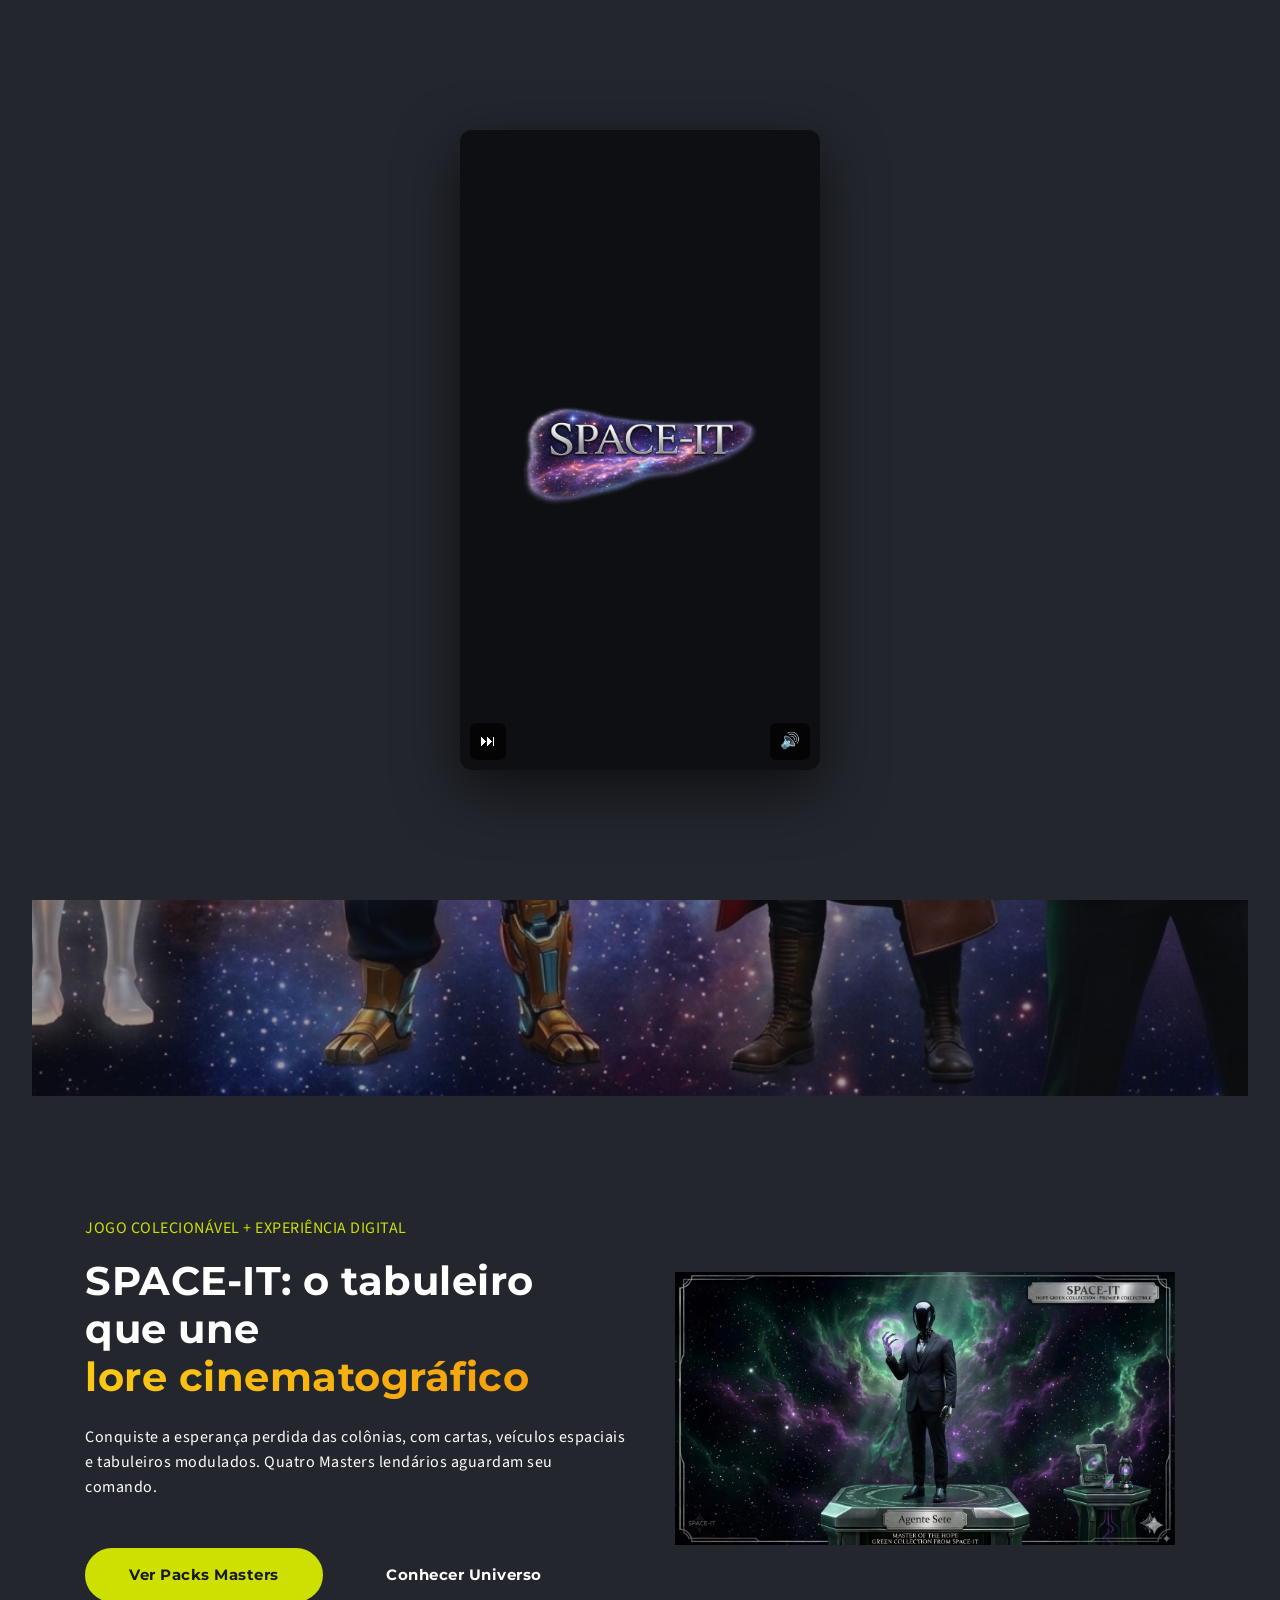
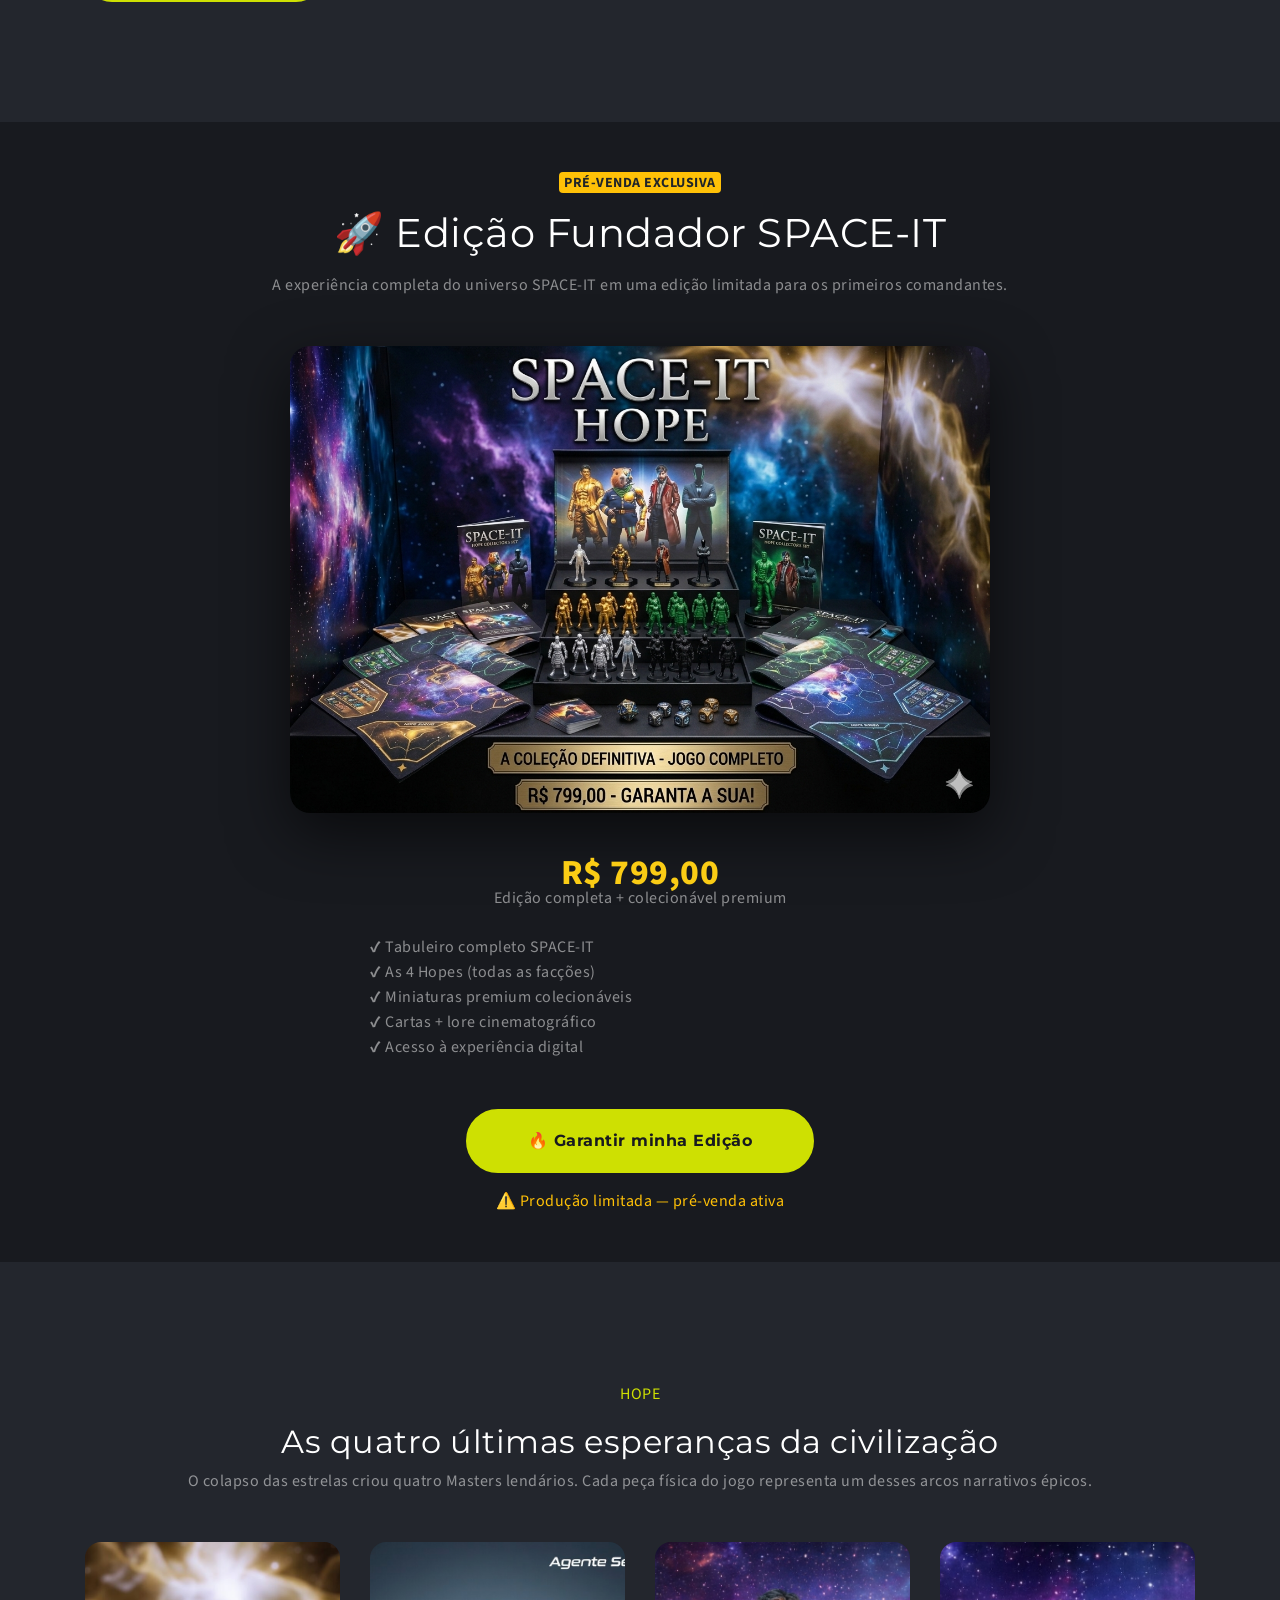
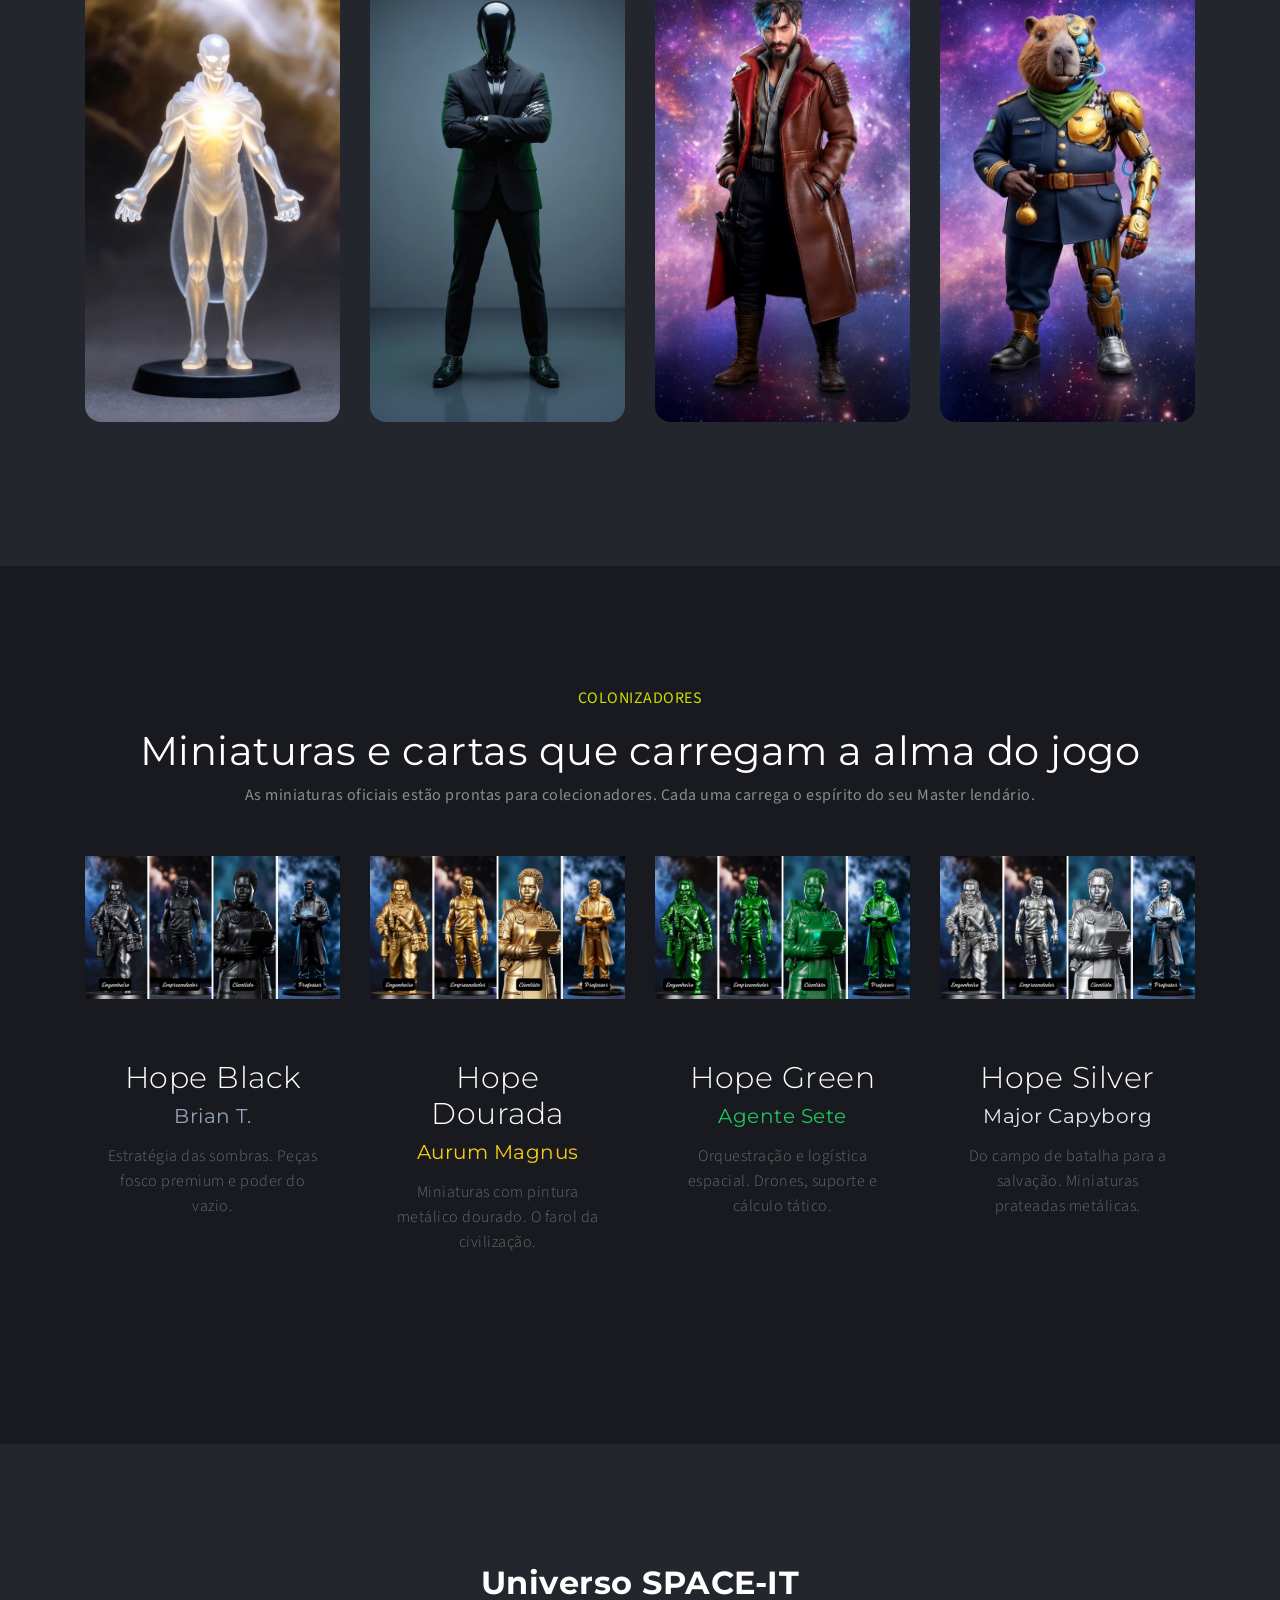
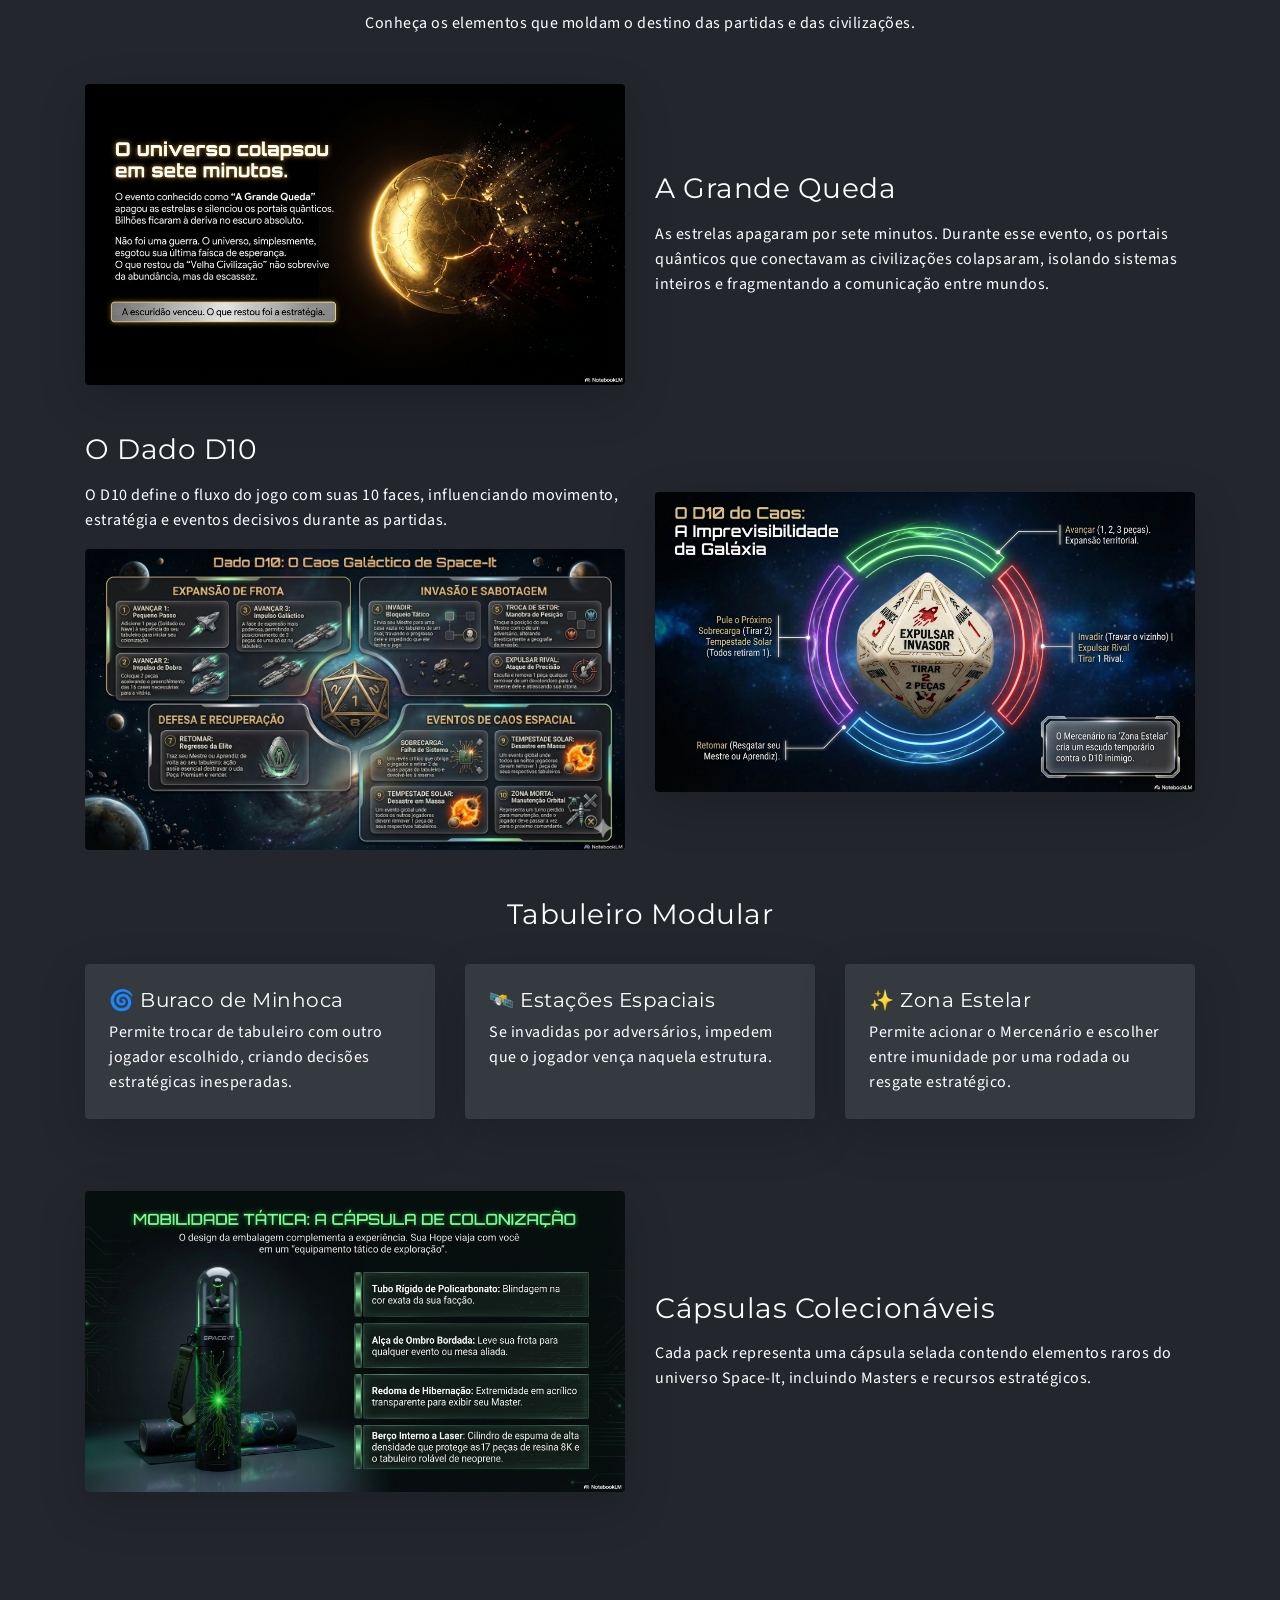
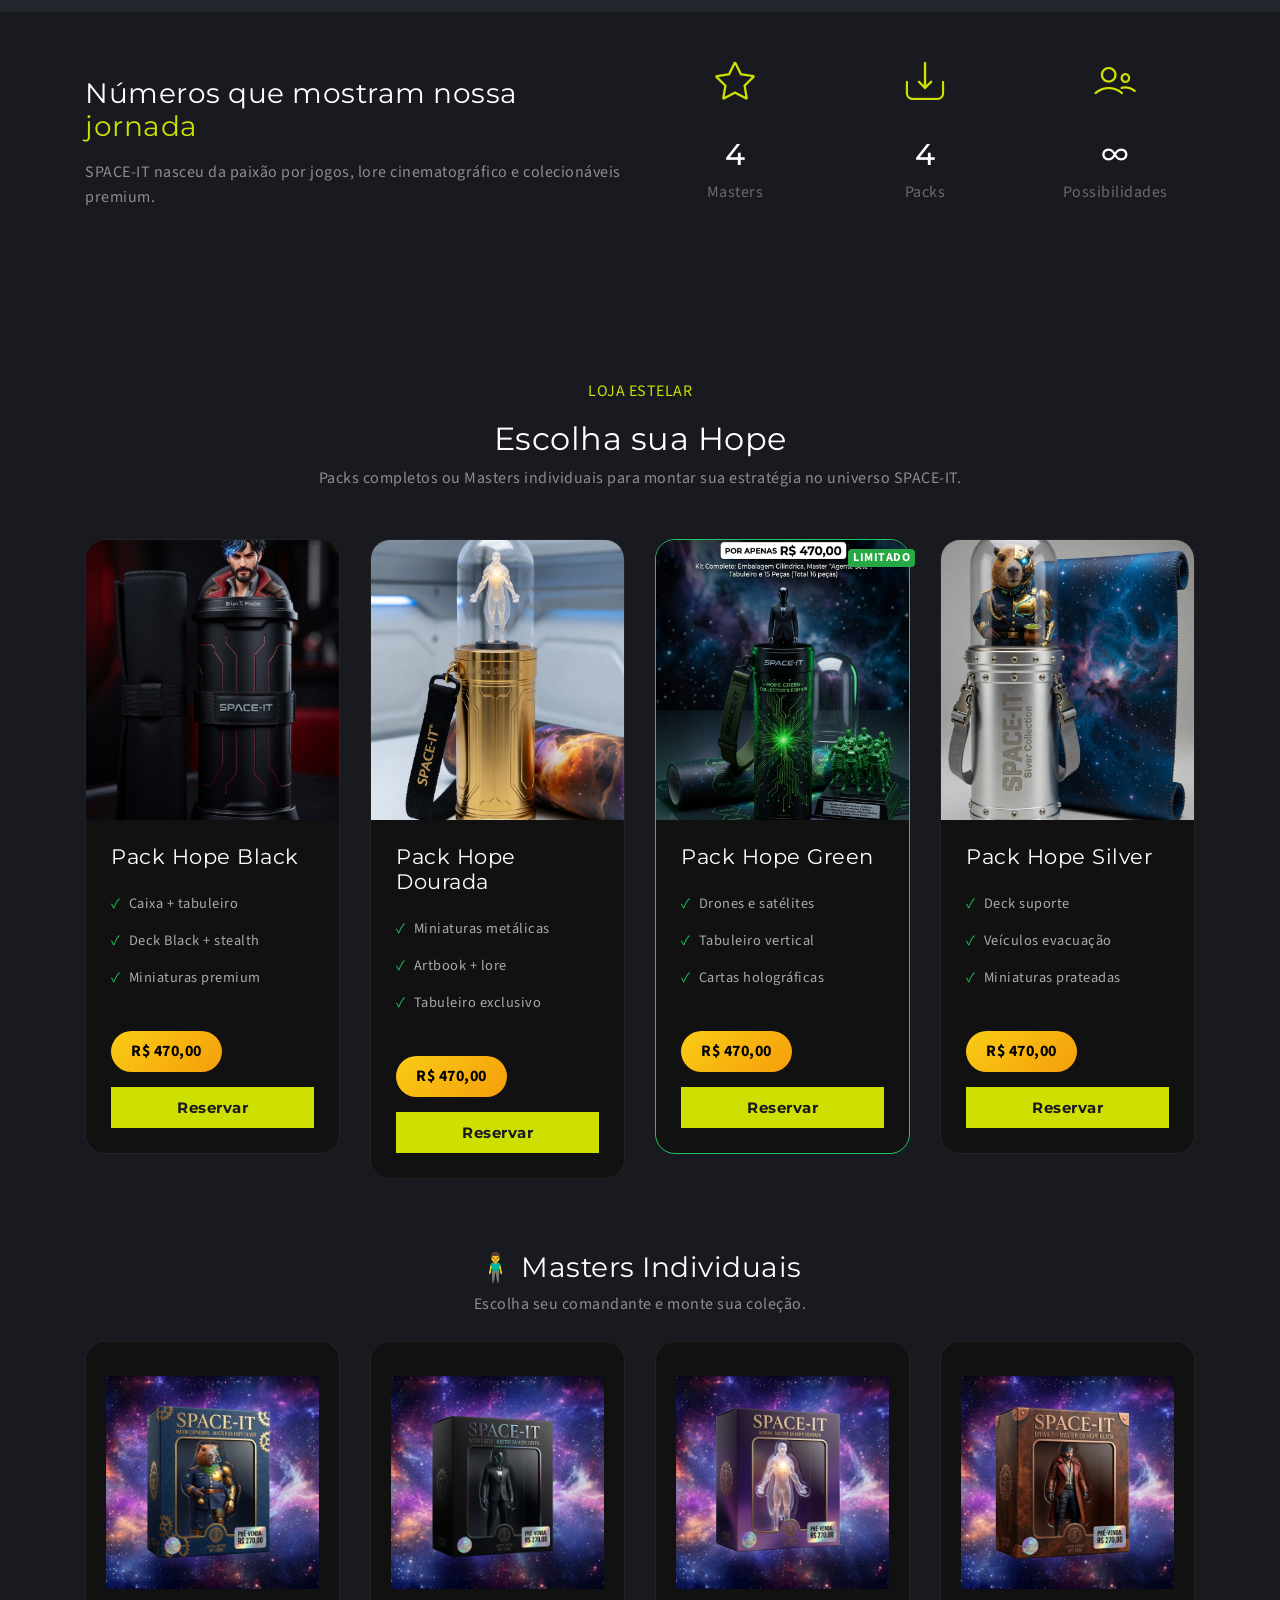
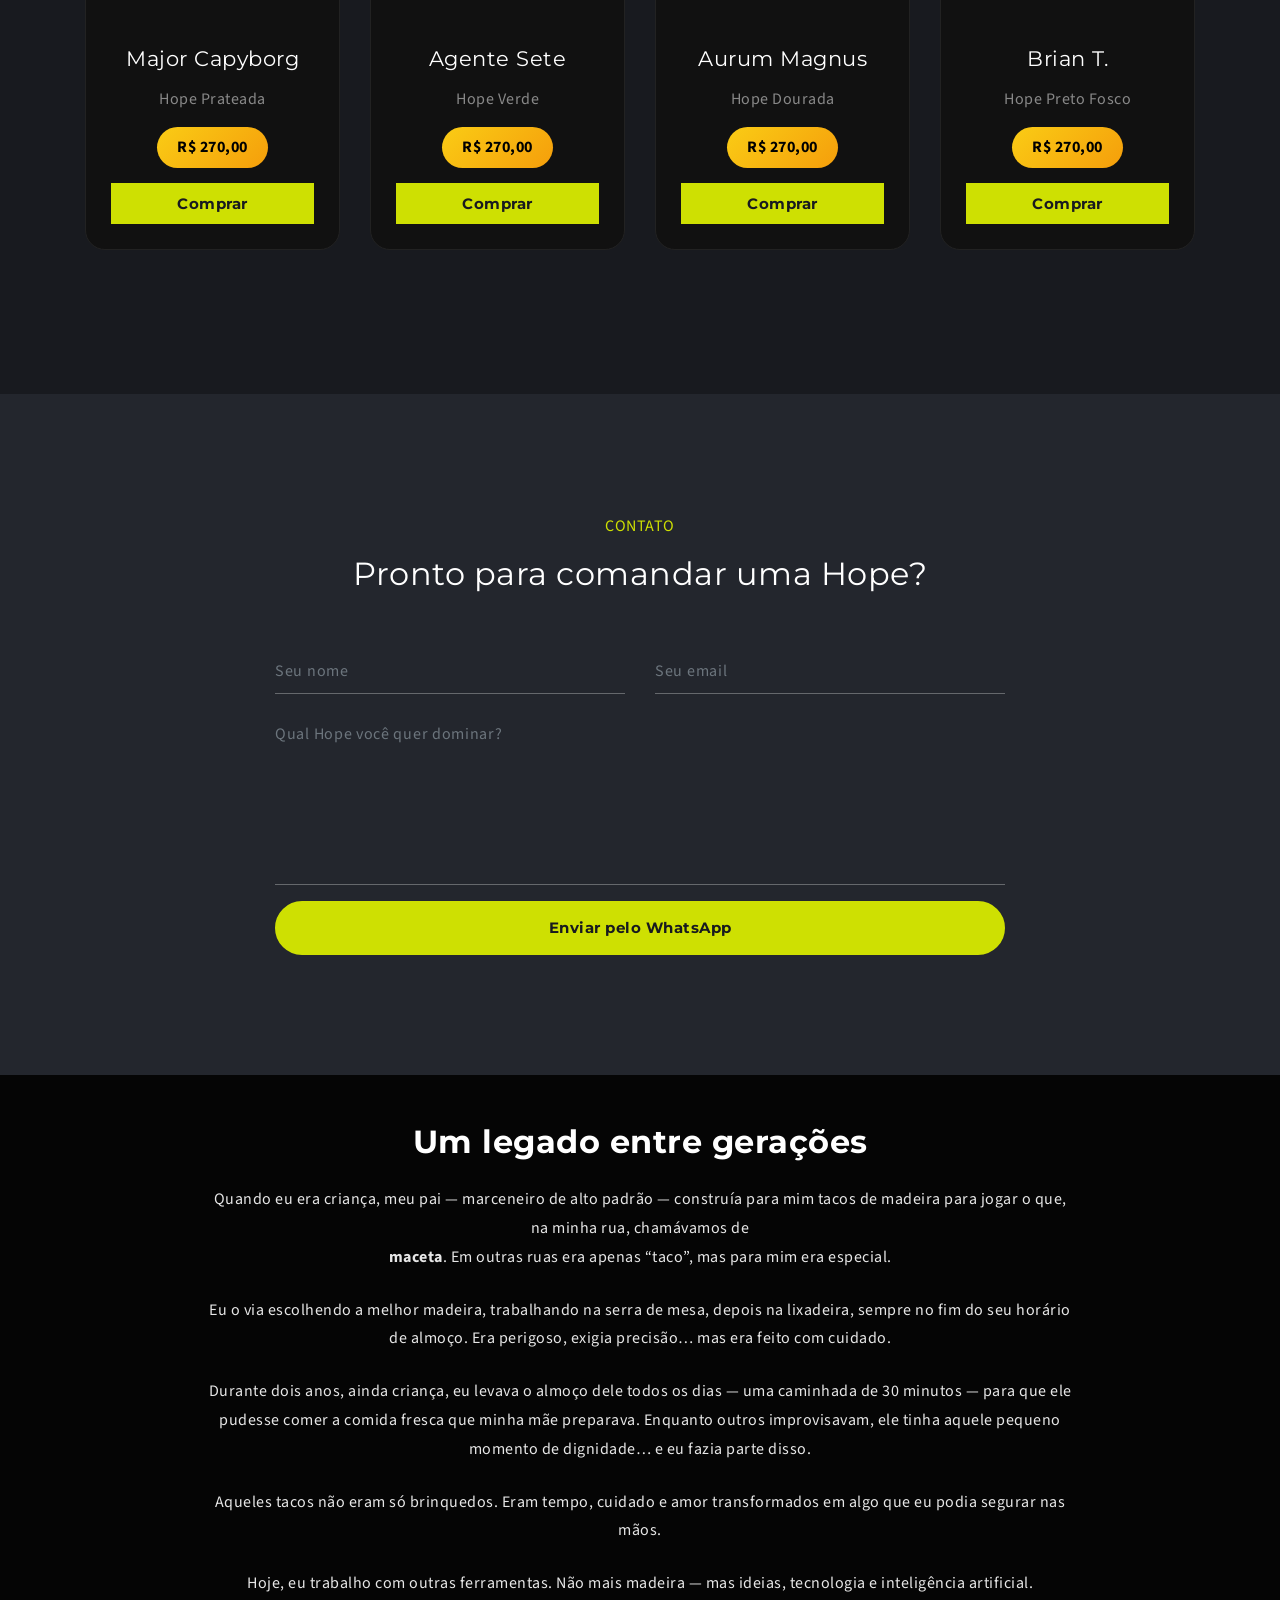
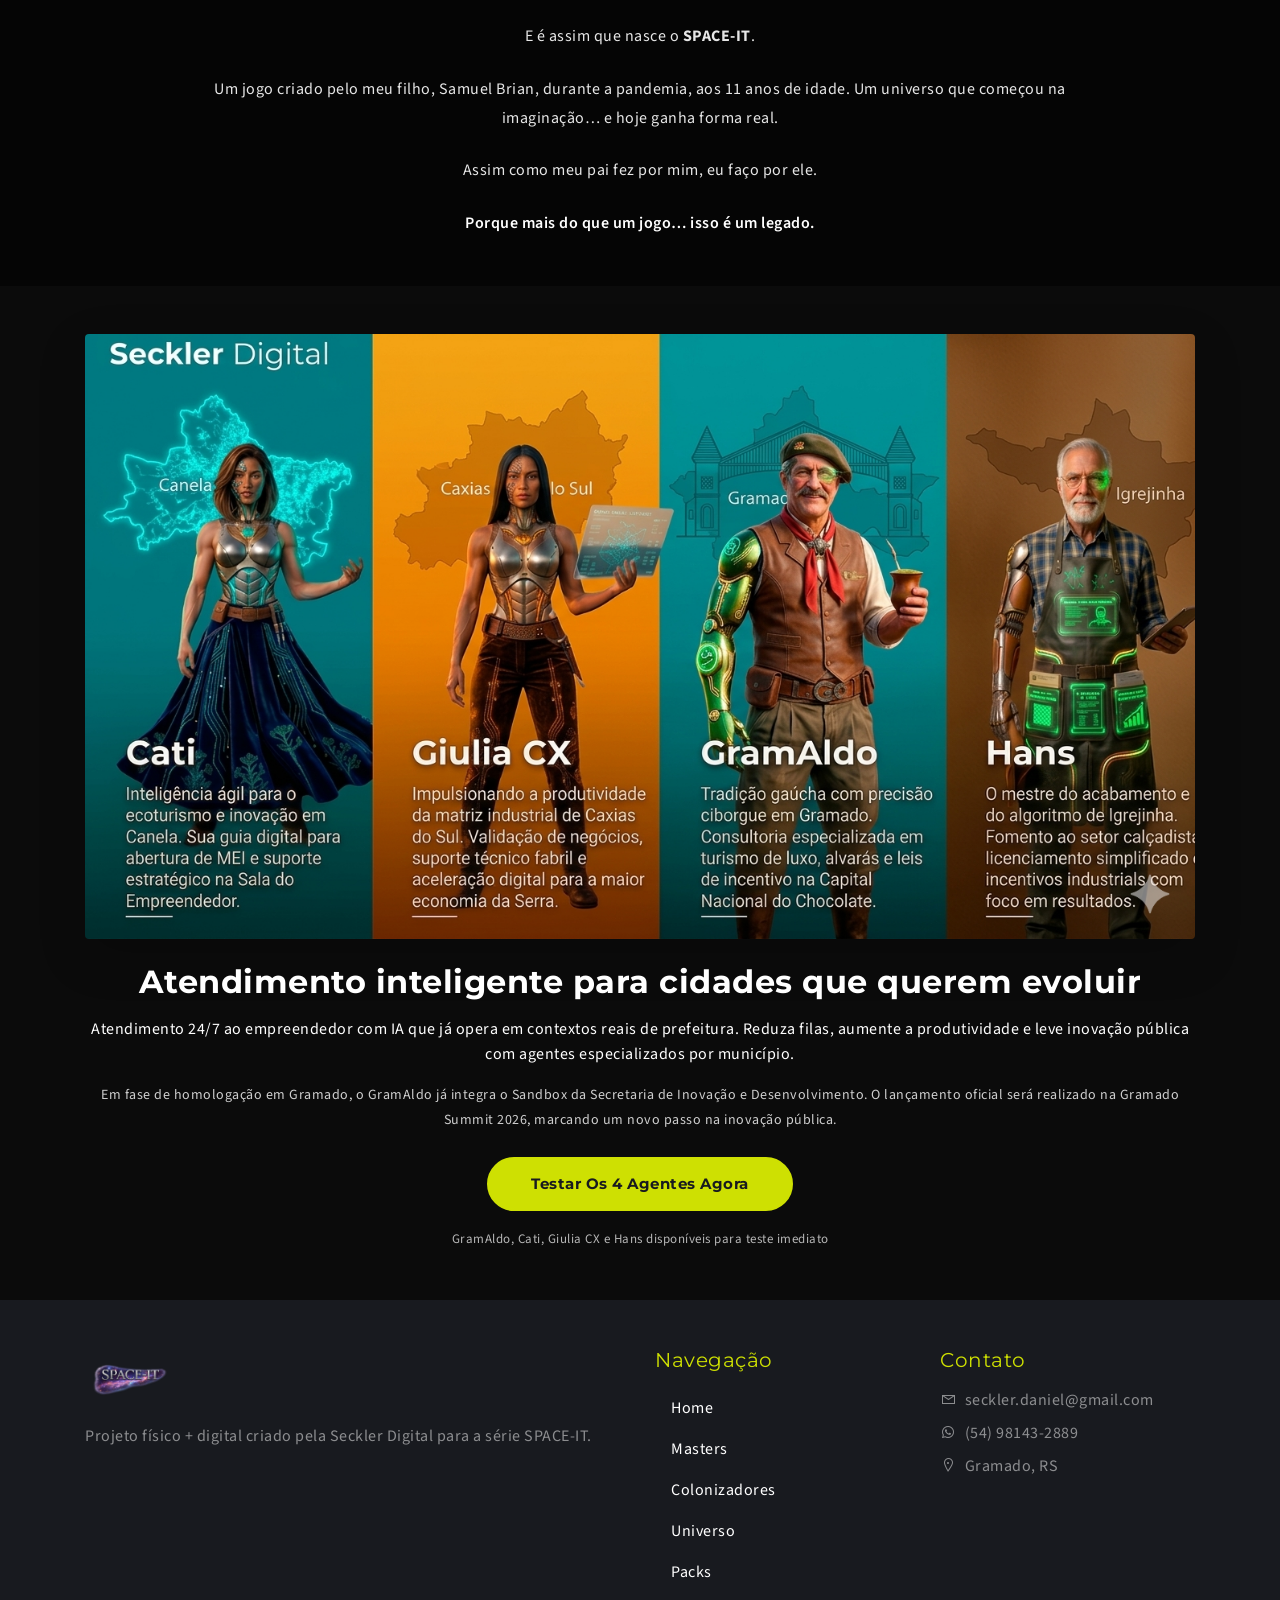
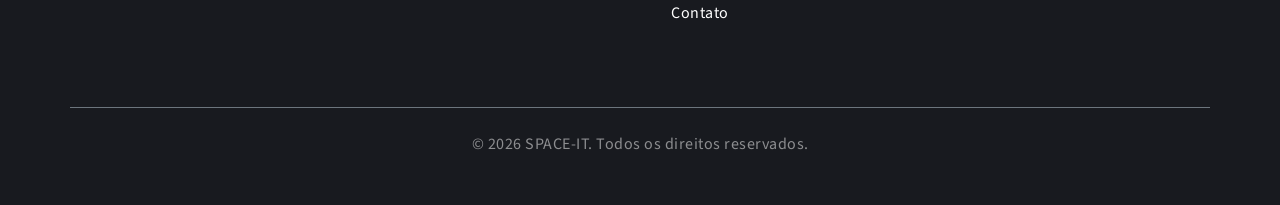
==== commit 34e8616e: "mandarim" ====
--- a/index.html
+++ b/index.html
@@ -100,7 +100,7 @@
                     color: #fff;
                     border: none;
                     border-radius: 6px;
-                "><span data-lang="loader.unmuteIcon"></span></button>
+                "><span id="lang-text-001"></span></button>
 <!-- ⏭ SKIP -->
 <button id="skipIntroBtn" style="
                     position: absolute;
@@ -112,7 +112,7 @@
                     color: #fff;
                     border: none;
                     border-radius: 6px;
-                "><span data-lang="loader.skipIcon"></span></button>
+                "><span id="lang-text-002"></span></button>
 </div>
 </div>
 </div>
@@ -142,8 +142,9 @@
 </div>
 <!-- Idioma -->
 <div style="margin-left:15px;">
-<button class="lang-btn" onclick="setLanguage('pt')"><span data-lang="languageSwitch.pt"></span></button>
-<button class="lang-btn" onclick="setLanguage('en')"><span data-lang="languageSwitch.en"></span></button>
+<button class="lang-btn" onclick="setLanguage('pt')"><span id="lang-text-003"></span></button>
+<button class="lang-btn" onclick="setLanguage('en')"><span id="lang-text-004"></span></button>
+<button class="lang-btn" onclick="setLanguage('zh')">🇨🇳 中文</button>
 </div>
 </div>
 </div>
@@ -153,12 +154,12 @@
 <div class="container">
 <div class="collapse navbar-collapse" id="spaceNav">
 <div class="navbar-nav ml-auto mr-auto">
-<a class="nav-link scroll line" href="#home"><span data-lang="nav.home"></span></a>
-<a class="nav-link scroll line" href="#master"><span data-lang="nav.masters"></span></a>
-<a class="nav-link scroll line" href="#colonizadores"><span data-lang="nav.colonizers"></span></a>
-<a class="nav-link scroll line" href="#universo"><span data-lang="nav.universe"></span></a>
-<a class="nav-link scroll line" href="#packs"><span data-lang="nav.packs"></span></a>
-<a class="nav-link scroll line" href="#contato"><span data-lang="nav.contact"></span></a>
+<a class="nav-link scroll line" href="#home"><span id="lang-text-005"></span></a>
+<a class="nav-link scroll line" href="#master"><span id="lang-text-006"></span></a>
+<a class="nav-link scroll line" href="#colonizadores"><span id="lang-text-007"></span></a>
+<a class="nav-link scroll line" href="#universo"><span id="lang-text-008"></span></a>
+<a class="nav-link scroll line" href="#packs"><span id="lang-text-009"></span></a>
+<a class="nav-link scroll line" href="#contato"><span id="lang-text-010"></span></a>
 </div>
 </div>
 </div>
@@ -175,17 +176,17 @@
 <div class="inner-wrapper">
 <nav class="side-nav w-100">
 <ul class="navbar-nav">
-<li class="nav-item"><a class="nav-link scroll" href="#home"><span data-lang="nav.home"></span></a></li>
-<li class="nav-item"><a class="nav-link scroll" href="#master"><span data-lang="nav.masters"></span></a></li>
-<li class="nav-item"><a class="nav-link scroll" href="#colonizadores"><span data-lang="nav.colonizers"></span></a></li>
-<li class="nav-item"><a class="nav-link scroll" href="#universo"><span data-lang="nav.universe"></span></a></li>
-<li class="nav-item"><a class="nav-link scroll" href="#packs"><span data-lang="nav.packs"></span></a></li>
-<li class="nav-item"><a class="nav-link scroll" href="#contato"><span data-lang="nav.contact"></span></a></li>
+<li class="nav-item"><a class="nav-link scroll" href="#home"><span id="lang-text-011"></span></a></li>
+<li class="nav-item"><a class="nav-link scroll" href="#master"><span id="lang-text-012"></span></a></li>
+<li class="nav-item"><a class="nav-link scroll" href="#colonizadores"><span id="lang-text-013"></span></a></li>
+<li class="nav-item"><a class="nav-link scroll" href="#universo"><span id="lang-text-014"></span></a></li>
+<li class="nav-item"><a class="nav-link scroll" href="#packs"><span id="lang-text-015"></span></a></li>
+<li class="nav-item"><a class="nav-link scroll" href="#contato"><span id="lang-text-016"></span></a></li>
 </ul>
 </nav>
 <div class="side-footer w-100">
-<p class="text-white"><span data-lang="branding.yearMark"></span></p>
-<p class="text-white"><span data-lang="branding.madeWithLove"></span> <span class="d-inline d-lg-block"><span data-lang="branding.studioName"></span></span></p>
+<p class="text-white"><span id="lang-text-017"></span></p>
+<p class="text-white"><span id="lang-text-018"></span> <span class="d-inline d-lg-block"><span id="lang-text-019"></span></span></p>
 </div>
 </div>
 </div>
@@ -215,9 +216,9 @@
 <div class="container">
 <div class="row align-items-center">
 <div class="col-12 col-md-10 col-lg-8 offset-md-1 offset-lg-2 heading-area text-center">
-<h4 class="main-font font-weight-bold text-white wow fadeInUp" data-wow-delay="1.2s" data-wow-duration="1.5s"><span data-lang="hero.author"></span></h4>
-<h2 class="alt-font text-white my-3 wow fadeInUp" data-wow-delay="1.6s" data-wow-duration="1.5s"><span data-lang="hero.title"></span></h2>
-<a class="scroll btn btn-medium btn-rounded btn-yellow text-capitalize mt-3 mb-5 mb-md-0 wow fadeInUp" data-wow-delay="2s" data-wow-duration="1.5s" href="#about"><span data-lang="hero.ctaPrimary"></span><span></span></a>
+<h4 class="main-font font-weight-bold text-white wow fadeInUp" data-wow-delay="1.2s" data-wow-duration="1.5s"><span id="lang-text-020"></span></h4>
+<h2 class="alt-font text-white my-3 wow fadeInUp" data-wow-delay="1.6s" data-wow-duration="1.5s"><span id="lang-text-021"></span></h2>
+<a class="scroll btn btn-medium btn-rounded btn-yellow text-capitalize mt-3 mb-5 mb-md-0 wow fadeInUp" data-wow-delay="2s" data-wow-duration="1.5s" href="#about"><span id="lang-text-022"></span><span></span></a>
 </div>
 </div>
 </div>
@@ -231,14 +232,14 @@
 <!-- Texto -->
 <div class="col-lg-6">
 <div class="heading-area text-center text-lg-left">
-<span class="text-yellow d-block mb-3 wow fadeInUp" data-wow-delay="0.3s"><span data-lang="hero.tagline"></span></span>
-<h1 class="main-font font-weight-bold text-white wow fadeInUp" data-wow-delay="0.6s"><span data-lang="hero.headlinePrefix"></span> <span class="gradient-text"><span data-lang="hero.headlineHighlight"></span></span>
+<span class="text-yellow d-block mb-3 wow fadeInUp" data-wow-delay="0.3s"><span id="lang-text-023"></span></span>
+<h1 class="main-font font-weight-bold text-white wow fadeInUp" data-wow-delay="0.6s"><span id="lang-text-024"></span> <span class="gradient-text"><span id="lang-text-025"></span></span>
 </h1>
-<p class="text-white mt-4 wow fadeInUp" data-wow-delay="0.9s"><span data-lang="hero.description"></span></p>
+<p class="text-white mt-4 wow fadeInUp" data-wow-delay="0.9s"><span id="lang-text-026"></span></p>
 <div class="mt-5 wow fadeInUp" data-wow-delay="1.2s">
-<a class="btn btn-medium btn-rounded btn-yellow text-capitalize" href="#packs"><span data-lang="hero.ctaViewPacks"></span><span></span>
+<a class="btn btn-medium btn-rounded btn-yellow text-capitalize" href="#packs"><span id="lang-text-027"></span><span></span>
 </a>
-<a class="btn btn-medium btn-rounded btn-transparent text-white ml-3" href="#universo"><span data-lang="hero.ctaExploreUniverse"></span></a>
+<a class="btn btn-medium btn-rounded btn-transparent text-white ml-3" href="#universo"><span id="lang-text-028"></span></a>
 </div>
 </div>
 </div>
@@ -267,31 +268,31 @@
 <!-- End About -->
 <section class="bg-black py-5 text-center" id="fundador">
 <div class="container">
-<span class="badge badge-warning mb-3" style="font-size:14px;"><span data-lang="founder.badge"></span></span>
-<h2 class="text-white mb-3" style="font-size:2.5rem;"><span data-lang="founder.title"></span></h2>
-<p class="text-white-50 mb-5"><span data-lang="founder.subtitle"></span></p>
+<span class="badge badge-warning mb-3" style="font-size:14px;"><span id="lang-text-029"></span></span>
+<h2 class="text-white mb-3" style="font-size:2.5rem;"><span id="lang-text-030"></span></h2>
+<p class="text-white-50 mb-5"><span id="lang-text-031"></span></p>
 <!-- IMAGEM GRANDE -->
 <div class="mb-5">
 <img alt="SPACE-IT Fundador" src="dark-creative/assets/img/space-it-4.png" style="max-width:700px; width:100%; border-radius:20px; box-shadow:0 20px 60px rgba(0,0,0,0.6);"/>
 </div>
 <!-- PREÇO CENTRAL -->
-<div style="font-size:2.2rem; font-weight:800; color:#facc15;"><span data-lang="founder.price"></span></div>
-<p class="text-white-50 mb-4"><span data-lang="founder.priceNote"></span></p>
+<div style="font-size:2.2rem; font-weight:800; color:#facc15;"><span id="lang-text-032"></span></div>
+<p class="text-white-50 mb-4"><span id="lang-text-033"></span></p>
 <!-- BENEFÍCIOS -->
 <div class="row justify-content-center mb-4">
 <div class="col-md-6 text-left text-white-50">
 <ul style="list-style:none;">
-<li><span data-lang="founder.features.completeBoard"></span></li>
-<li><span data-lang="founder.features.allHopes"></span></li>
-<li><span data-lang="founder.features.premiumMinis"></span></li>
-<li><span data-lang="founder.features.cardsAndLore"></span></li>
-<li><span data-lang="founder.features.digitalAccess"></span></li>
+<li><span id="lang-text-034"></span></li>
+<li><span id="lang-text-035"></span></li>
+<li><span id="lang-text-036"></span></li>
+<li><span id="lang-text-037"></span></li>
+<li><span id="lang-text-038"></span></li>
 </ul>
 </div>
 </div>
 <!-- BOTÃO -->
-<a class="btn btn-large btn-rounded btn-yellow" href="https://wa.me/5554981432889?text=Quero%20a%20Edição%20Fundador%20SPACE-IT"><span data-lang="founder.cta"></span></a>
-<p class="text-warning mt-3"><span data-lang="founder.warning"></span></p>
+<a class="btn btn-large btn-rounded btn-yellow" href="https://wa.me/5554981432889?text=Quero%20a%20Edição%20Fundador%20SPACE-IT"><span id="lang-text-039"></span></a>
+<p class="text-warning mt-3"><span id="lang-text-040"></span></p>
 </div>
 </section>
 <!-- Masters - As 4 Hopes -->
@@ -299,9 +300,9 @@
 <div class="container">
 <div class="row text-center mb-5">
 <div class="col-12">
-<span class="sub-heading text-yellow wow fadeInUp"><span data-lang="masters.sectionLabel"></span></span>
-<h2 class="heading mt-3 wow fadeInUp"><span data-lang="masters.sectionTitle"></span></h2>
-<p class="text-white-50 wow fadeInUp"><span data-lang="masters.sectionDescription"></span></p>
+<span class="sub-heading text-yellow wow fadeInUp"><span id="lang-text-041"></span></span>
+<h2 class="heading mt-3 wow fadeInUp"><span id="lang-text-042"></span></h2>
+<p class="text-white-50 wow fadeInUp"><span id="lang-text-043"></span></p>
 </div>
 </div>
 <div class="row">
@@ -312,17 +313,17 @@
 <div class="flip-card-front">
 <img alt="Aurum Magnus" src="dark-creative/assets/img/aurum1.jpeg" style="width:100%;height:100%;object-fit:cover;"/>
 <div class="position-absolute bottom-0 w-100 p-3" style="background: linear-gradient(transparent, rgba(0,0,0,0.9));">
-<h4 class="text-white mb-1"><span data-lang="masters.aurum.name"></span></h4>
-<span class="hope-dourada" style="font-size:0.85rem;"><span data-lang="masters.aurum.faction"></span></span>
+<h4 class="text-white mb-1"><span id="lang-text-044"></span></h4>
+<span class="hope-dourada" style="font-size:0.85rem;"><span id="lang-text-045"></span></span>
 </div>
 </div>
 <div class="flip-card-back">
-<h3><span data-lang="masters.aurum.cardTitle"></span></h3>
-<p class="text-white-50"><span data-lang="masters.aurum.description"></span></p>
+<h3><span id="lang-text-046"></span></h3>
+<p class="text-white-50"><span id="lang-text-047"></span></p>
 <ul>
-<li><span data-lang="masters.aurum.traits.birthOfLight"></span></li>
-<li><span data-lang="masters.aurum.traits.firstHope"></span></li>
-<li><span data-lang="masters.aurum.traits.guardian"></span></li>
+<li><span id="lang-text-048"></span></li>
+<li><span id="lang-text-049"></span></li>
+<li><span id="lang-text-050"></span></li>
 </ul>
 </div>
 </div>
@@ -335,17 +336,17 @@
 <div class="flip-card-front">
 <img alt="Agente Sete" src="dark-creative/assets/img/agente_sete_perfil.png" style="width:100%;height:100%;object-fit:cover;"/>
 <div class="position-absolute bottom-0 w-100 p-3" style="background: linear-gradient(transparent, rgba(0,0,0,0.9));">
-<h4 class="text-white mb-1"><span data-lang="masters.sete.name"></span></h4>
-<span class="hope-esverdeada" style="font-size:0.85rem;"><span data-lang="masters.sete.faction"></span></span>
+<h4 class="text-white mb-1"><span id="lang-text-051"></span></h4>
+<span class="hope-esverdeada" style="font-size:0.85rem;"><span id="lang-text-052"></span></span>
 </div>
 </div>
 <div class="flip-card-back">
-<h3 style="color:#22c55e;"><span data-lang="masters.sete.cardTitle"></span></h3>
-<p class="text-white-50"><span data-lang="masters.sete.description"></span></p>
+<h3 style="color:#22c55e;"><span id="lang-text-053"></span></h3>
+<p class="text-white-50"><span id="lang-text-054"></span></p>
 <ul>
-<li><span data-lang="masters.sete.traits.supplyNetwork"></span></li>
-<li><span data-lang="masters.sete.traits.greenFleet"></span></li>
-<li><span data-lang="masters.sete.traits.orchestrator"></span></li>
+<li><span id="lang-text-055"></span></li>
+<li><span id="lang-text-056"></span></li>
+<li><span id="lang-text-057"></span></li>
 </ul>
 </div>
 </div>
@@ -358,17 +359,17 @@
 <div class="flip-card-front">
 <img alt="Brian T." src="dark-creative/assets/img/briant.png" style="width:100%;height:100%;object-fit:cover;"/>
 <div class="position-absolute bottom-0 w-100 p-3" style="background: linear-gradient(transparent, rgba(0,0,0,0.9));">
-<h4 class="text-white mb-1"><span data-lang="masters.brian.name"></span></h4>
-<span class="hope-preto" style="font-size:0.85rem;"><span data-lang="masters.brian.faction"></span></span>
+<h4 class="text-white mb-1"><span id="lang-text-058"></span></h4>
+<span class="hope-preto" style="font-size:0.85rem;"><span id="lang-text-059"></span></span>
 </div>
 </div>
 <div class="flip-card-back">
-<h3 style="color:#94a3b8;"><span data-lang="masters.brian.cardTitle"></span></h3>
-<p class="text-white-50"><span data-lang="masters.brian.description"></span></p>
+<h3 style="color:#94a3b8;"><span id="lang-text-060"></span></h3>
+<p class="text-white-50"><span id="lang-text-061"></span></p>
 <ul>
-<li><span data-lang="masters.brian.traits.shadowRealm"></span></li>
-<li><span data-lang="masters.brian.traits.voidStrategy"></span></li>
-<li><span data-lang="masters.brian.traits.obscurus"></span></li>
+<li><span id="lang-text-062"></span></li>
+<li><span id="lang-text-063"></span></li>
+<li><span id="lang-text-064"></span></li>
 </ul>
 </div>
 </div>
@@ -381,17 +382,17 @@
 <div class="flip-card-front">
 <img alt="Major Capyborg" src="dark-creative/assets/img/major_capyborg.png" style="width:100%;height:100%;object-fit:cover;"/>
 <div class="position-absolute bottom-0 w-100 p-3" style="background: linear-gradient(transparent, rgba(0,0,0,0.9));">
-<h4 class="text-white mb-1"><span data-lang="masters.capyborg.name"></span></h4>
-<span class="hope-prateada" style="font-size:0.85rem;"><span data-lang="masters.capyborg.faction"></span></span>
+<h4 class="text-white mb-1"><span id="lang-text-065"></span></h4>
+<span class="hope-prateada" style="font-size:0.85rem;"><span id="lang-text-066"></span></span>
 </div>
 </div>
 <div class="flip-card-back">
-<h3 style="color:#e2e8f0;"><span data-lang="masters.capyborg.cardTitle"></span></h3>
-<p class="text-white-50"><span data-lang="masters.capyborg.description"></span></p>
+<h3 style="color:#e2e8f0;"><span id="lang-text-067"></span></h3>
+<p class="text-white-50"><span id="lang-text-068"></span></p>
 <ul>
-<li><span data-lang="masters.capyborg.traits.rebellion"></span></li>
-<li><span data-lang="masters.capyborg.traits.rescue"></span></li>
-<li><span data-lang="masters.capyborg.traits.leader"></span></li>
+<li><span id="lang-text-069"></span></li>
+<li><span id="lang-text-070"></span></li>
+<li><span id="lang-text-071"></span></li>
 </ul>
 </div>
 </div>
@@ -405,9 +406,9 @@
 <div class="container">
 <div class="row text-center mb-5">
 <div class="col-12">
-<span class="sub-heading text-yellow wow fadeInUp"><span data-lang="colonizers.sectionLabel"></span></span>
-<h2 class="heading text-white mt-3 wow fadeInUp"><span data-lang="colonizers.sectionTitle"></span></h2>
-<p class="text-white-50 wow fadeInUp"><span data-lang="colonizers.sectionDescription"></span></p>
+<span class="sub-heading text-yellow wow fadeInUp"><span id="lang-text-072"></span></span>
+<h2 class="heading text-white mt-3 wow fadeInUp"><span id="lang-text-073"></span></h2>
+<p class="text-white-50 wow fadeInUp"><span id="lang-text-074"></span></p>
 </div>
 </div>
 <div class="row">
@@ -417,9 +418,9 @@
 <img alt="Hope Black" src="dark-creative/assets/img/space-it-colonizadores/hope-black.png"/>
 </div>
 <div class="team-classic-content hvr-team yellow mt-3">
-<h3 class="mb-2 text-white"><span data-lang="colonizers.black.title"></span></h3>
-<h5 class="mb-3 hope-preto"><span data-lang="colonizers.black.master"></span></h5>
-<p class="text-white-50"><span data-lang="colonizers.black.description"></span></p>
+<h3 class="mb-2 text-white"><span id="lang-text-075"></span></h3>
+<h5 class="mb-3 hope-preto"><span id="lang-text-076"></span></h5>
+<p class="text-white-50"><span id="lang-text-077"></span></p>
 </div>
 </div>
 <!-- Hope Dourada -->
@@ -428,9 +429,9 @@
 <img alt="Hope Dourada" src="dark-creative/assets/img/space-it-colonizadores/hope-dourada.png"/>
 </div>
 <div class="team-classic-content hvr-team yellow mt-3">
-<h3 class="mb-2 text-white"><span data-lang="colonizers.gold.title"></span></h3>
-<h5 class="mb-3 hope-dourada"><span data-lang="colonizers.gold.master"></span></h5>
-<p class="text-white-50"><span data-lang="colonizers.gold.description"></span></p>
+<h3 class="mb-2 text-white"><span id="lang-text-078"></span></h3>
+<h5 class="mb-3 hope-dourada"><span id="lang-text-079"></span></h5>
+<p class="text-white-50"><span id="lang-text-080"></span></p>
 </div>
 </div>
 <!-- Hope Green -->
@@ -439,9 +440,9 @@
 <img alt="Hope Green" src="dark-creative/assets/img/space-it-colonizadores/hope-green.png"/>
 </div>
 <div class="team-classic-content hvr-team yellow mt-3">
-<h3 class="mb-2 text-white"><span data-lang="colonizers.green.title"></span></h3>
-<h5 class="mb-3 hope-esverdeada"><span data-lang="colonizers.green.master"></span></h5>
-<p class="text-white-50"><span data-lang="colonizers.green.description"></span></p>
+<h3 class="mb-2 text-white"><span id="lang-text-081"></span></h3>
+<h5 class="mb-3 hope-esverdeada"><span id="lang-text-082"></span></h5>
+<p class="text-white-50"><span id="lang-text-083"></span></p>
 </div>
 </div>
 <!-- Hope Silver -->
@@ -450,9 +451,9 @@
 <img alt="Hope Silver" src="dark-creative/assets/img/space-it-colonizadores/hope-silver.png"/>
 </div>
 <div class="team-classic-content hvr-team yellow mt-3">
-<h3 class="mb-2 text-white"><span data-lang="colonizers.silver.title"></span></h3>
-<h5 class="mb-3 hope-prateada"><span data-lang="colonizers.silver.master"></span></h5>
-<p class="text-white-50"><span data-lang="colonizers.silver.description"></span></p>
+<h3 class="mb-2 text-white"><span id="lang-text-084"></span></h3>
+<h5 class="mb-3 hope-prateada"><span id="lang-text-085"></span></h5>
+<p class="text-white-50"><span id="lang-text-086"></span></p>
 </div>
 </div>
 </div>
@@ -464,8 +465,8 @@
 <!-- Título -->
 <div class="row mb-5">
 <div class="col-12 text-center">
-<h2 class="main-font font-weight-bold text-white wow fadeInUp"><span data-lang="universe.sectionTitle"></span></h2>
-<p class="text-white wow fadeInUp" data-wow-delay="0.3s"><span data-lang="universe.sectionSubtitle"></span></p>
+<h2 class="main-font font-weight-bold text-white wow fadeInUp"><span id="lang-text-087"></span></h2>
+<p class="text-white wow fadeInUp" data-wow-delay="0.3s"><span id="lang-text-088"></span></p>
 </div>
 </div>
 <!-- GRANDE QUEDA -->
@@ -474,8 +475,8 @@
 <img alt="Grande Queda" class="img-fluid rounded shadow-lg" src="dark-creative/assets/img/grande_queda.png"/>
 </div>
 <div class="col-lg-6 wow fadeInRight">
-<h3 class="text-white mb-3"><span data-lang="universe.greatFall.title"></span></h3>
-<p class="text-white"><span data-lang="universe.greatFall.description"></span></p>
+<h3 class="text-white mb-3"><span id="lang-text-089"></span></h3>
+<p class="text-white"><span id="lang-text-090"></span></p>
 </div>
 </div>
 <!-- D10 -->
@@ -484,33 +485,33 @@
 <img alt="D10" class="img-fluid rounded shadow-lg" src="dark-creative/assets/img/d10_caos.png"/>
 </div>
 <div class="col-lg-6 order-lg-1 wow fadeInLeft">
-<h3 class="text-white mb-3"><span data-lang="universe.d10.title"></span></h3>
-<p class="text-white"><span data-lang="universe.d10.description"></span></p>
+<h3 class="text-white mb-3"><span id="lang-text-091"></span></h3>
+<p class="text-white"><span id="lang-text-092"></span></p>
 <img alt="Instruções D10" class="img-fluid mt-3 rounded" src="dark-creative/assets/img/d10_instruções.png"/>
 </div>
 </div>
 <!-- TABULEIRO -->
 <div class="row mb-5">
 <div class="col-12 text-center mb-4">
-<h3 class="text-white"><span data-lang="universe.board.title"></span></h3>
+<h3 class="text-white"><span id="lang-text-093"></span></h3>
 </div>
 <!-- Cards -->
 <div class="col-md-4 mb-4 wow fadeInUp">
 <div class="p-4 bg-dark rounded shadow-lg h-100">
-<h5 class="text-white"><span data-lang="universe.board.wormhole.title"></span></h5>
-<p class="text-white"><span data-lang="universe.board.wormhole.description"></span></p>
+<h5 class="text-white"><span id="lang-text-094"></span></h5>
+<p class="text-white"><span id="lang-text-095"></span></p>
 </div>
 </div>
 <div class="col-md-4 mb-4 wow fadeInUp" data-wow-delay="0.2s">
 <div class="p-4 bg-dark rounded shadow-lg h-100">
-<h5 class="text-white"><span data-lang="universe.board.stations.title"></span></h5>
-<p class="text-white"><span data-lang="universe.board.stations.description"></span></p>
+<h5 class="text-white"><span id="lang-text-096"></span></h5>
+<p class="text-white"><span id="lang-text-097"></span></p>
 </div>
 </div>
 <div class="col-md-4 mb-4 wow fadeInUp" data-wow-delay="0.4s">
 <div class="p-4 bg-dark rounded shadow-lg h-100">
-<h5 class="text-white"><span data-lang="universe.board.stellarZone.title"></span></h5>
-<p class="text-white"><span data-lang="universe.board.stellarZone.description"></span></p>
+<h5 class="text-white"><span id="lang-text-098"></span></h5>
+<p class="text-white"><span id="lang-text-099"></span></p>
 </div>
 </div>
 </div>
@@ -520,8 +521,8 @@
 <img alt="Cápsulas" class="img-fluid rounded shadow-lg" src="dark-creative/assets/img/modelo_capsula.png"/>
 </div>
 <div class="col-lg-6 wow fadeInRight">
-<h3 class="text-white mb-3"><span data-lang="universe.capsules.title"></span></h3>
-<p class="text-white"><span data-lang="universe.capsules.description"></span></p>
+<h3 class="text-white mb-3"><span id="lang-text-100"></span></h3>
+<p class="text-white"><span id="lang-text-101"></span></p>
 </div>
 </div>
 </div>
@@ -532,30 +533,30 @@
 <div class="container">
 <div class="row align-items-center">
 <div class="col-12 col-md-6 wow slideInLeft">
-<h3 class="text-white my-3"><span data-lang="counter.headingPrefix"></span> <span class="text-yellow"><span data-lang="counter.headingHighlight"></span></span></h3>
-<p class="text-white-50"><span data-lang="counter.description"></span></p>
+<h3 class="text-white my-3"><span id="lang-text-102"></span> <span class="text-yellow"><span id="lang-text-103"></span></span></h3>
+<p class="text-white-50"><span id="lang-text-104"></span></p>
 </div>
 <div class="col-12 col-md-6 text-center wow slideInRight">
 <div class="row">
 <div class="col-4">
 <div class="parallax-box">
 <i class="lni lni-star text-yellow"></i>
-<h2 class="count text-white"><span data-lang="counter.metrics.masters.value"></span></h2>
-<h5 class="text-white-50"><span data-lang="counter.metrics.masters.label"></span></h5>
+<h2 class="count text-white"><span id="lang-text-105"></span></h2>
+<h5 class="text-white-50"><span id="lang-text-106"></span></h5>
 </div>
 </div>
 <div class="col-4">
 <div class="parallax-box">
 <i class="lni lni-inbox text-yellow"></i>
-<h2 class="count text-white"><span data-lang="counter.metrics.packs.value"></span></h2>
-<h5 class="text-white-50"><span data-lang="counter.metrics.packs.label"></span></h5>
+<h2 class="count text-white"><span id="lang-text-107"></span></h2>
+<h5 class="text-white-50"><span id="lang-text-108"></span></h5>
 </div>
 </div>
 <div class="col-4">
 <div class="parallax-box">
 <i class="lni lni-users text-yellow"></i>
-<h2 class="count text-white"><span data-lang="counter.metrics.possibilities.value"></span></h2>
-<h5 class="text-white-50"><span data-lang="counter.metrics.possibilities.label"></span></h5>
+<h2 class="count text-white"><span id="lang-text-109"></span></h2>
+<h5 class="text-white-50"><span id="lang-text-110"></span></h5>
 </div>
 </div>
 </div>
@@ -569,9 +570,9 @@
 <!-- TÍTULO -->
 <div class="row text-center mb-5">
 <div class="col-12">
-<span class="sub-heading text-yellow wow fadeInUp"><span data-lang="store.sectionLabel"></span></span>
-<h2 class="heading text-white mt-3 wow fadeInUp"><span data-lang="store.sectionTitle"></span></h2>
-<p class="text-white-50 wow fadeInUp"><span data-lang="store.sectionDescription"></span></p>
+<span class="sub-heading text-yellow wow fadeInUp"><span id="lang-text-111"></span></span>
+<h2 class="heading text-white mt-3 wow fadeInUp"><span id="lang-text-112"></span></h2>
+<p class="text-white-50 wow fadeInUp"><span id="lang-text-113"></span></p>
 </div>
 </div>
 <!-- PACKS -->
@@ -581,14 +582,14 @@
 <div class="pack-card">
 <img src="dark-creative/assets/img/pack_black.png"/>
 <div class="content">
-<h4><span data-lang="store.packs.black.title"></span></h4>
+<h4><span id="lang-text-114"></span></h4>
 <ul>
-<li><span data-lang="store.packs.black.features.board"></span></li>
-<li><span data-lang="store.packs.black.features.deck"></span></li>
-<li><span data-lang="store.packs.black.features.minis"></span></li>
+<li><span id="lang-text-115"></span></li>
+<li><span id="lang-text-116"></span></li>
+<li><span id="lang-text-117"></span></li>
 </ul>
-<div class="price-tag"><span data-lang="store.prices.pack"></span></div>
-<a class="btn btn-yellow w-100" href="https://wa.me/5554981432889?text=Quero%20Pack%20Black"><span data-lang="store.actions.reserve"></span></a>
+<div class="price-tag"><span id="lang-text-118"></span></div>
+<a class="btn btn-yellow w-100" href="https://wa.me/5554981432889?text=Quero%20Pack%20Black"><span id="lang-text-119"></span></a>
 </div>
 </div>
 </div>
@@ -597,31 +598,31 @@
 <div class="pack-card">
 <img src="dark-creative/assets/img/pack_dourada.png"/>
 <div class="content">
-<h4><span data-lang="store.packs.gold.title"></span></h4>
+<h4><span id="lang-text-120"></span></h4>
 <ul>
-<li><span data-lang="store.packs.gold.features.minis"></span></li>
-<li><span data-lang="store.packs.gold.features.artbook"></span></li>
-<li><span data-lang="store.packs.gold.features.board"></span></li>
+<li><span id="lang-text-121"></span></li>
+<li><span id="lang-text-122"></span></li>
+<li><span id="lang-text-123"></span></li>
 </ul>
-<div class="price-tag"><span data-lang="store.prices.pack"></span></div>
-<a class="btn btn-yellow w-100" href="https://wa.me/5554981432889?text=Quero%20Pack%20Dourada"><span data-lang="store.actions.reserve"></span></a>
+<div class="price-tag"><span id="lang-text-124"></span></div>
+<a class="btn btn-yellow w-100" href="https://wa.me/5554981432889?text=Quero%20Pack%20Dourada"><span id="lang-text-125"></span></a>
 </div>
 </div>
 </div>
 <!-- GREEN -->
 <div class="col-lg-3 col-md-6 mb-4 wow fadeInUp">
 <div class="pack-card" style="border-color:#22c55e;">
-<span class="badge badge-success position-absolute" style="top:10px;right:10px;"><span data-lang="store.packs.green.badge"></span></span>
+<span class="badge badge-success position-absolute" style="top:10px;right:10px;"><span id="lang-text-126"></span></span>
 <img src="dark-creative/assets/img/pack_green.png"/>
 <div class="content">
-<h4><span data-lang="store.packs.green.title"></span></h4>
+<h4><span id="lang-text-127"></span></h4>
 <ul>
-<li><span data-lang="store.packs.green.features.drones"></span></li>
-<li><span data-lang="store.packs.green.features.board"></span></li>
-<li><span data-lang="store.packs.green.features.cards"></span></li>
+<li><span id="lang-text-128"></span></li>
+<li><span id="lang-text-129"></span></li>
+<li><span id="lang-text-130"></span></li>
 </ul>
-<div class="price-tag"><span data-lang="store.prices.pack"></span></div>
-<a class="btn btn-yellow w-100" href="https://wa.me/5554981432889?text=Quero%20Pack%20Green"><span data-lang="store.actions.reserve"></span></a>
+<div class="price-tag"><span id="lang-text-131"></span></div>
+<a class="btn btn-yellow w-100" href="https://wa.me/5554981432889?text=Quero%20Pack%20Green"><span id="lang-text-132"></span></a>
 </div>
 </div>
 </div>
@@ -630,14 +631,14 @@
 <div class="pack-card">
 <img src="dark-creative/assets/img/pack_silver.png"/>
 <div class="content">
-<h4><span data-lang="store.packs.silver.title"></span></h4>
+<h4><span id="lang-text-133"></span></h4>
 <ul>
-<li><span data-lang="store.packs.silver.features.deck"></span></li>
-<li><span data-lang="store.packs.silver.features.vehicles"></span></li>
-<li><span data-lang="store.packs.silver.features.minis"></span></li>
+<li><span id="lang-text-134"></span></li>
+<li><span id="lang-text-135"></span></li>
+<li><span id="lang-text-136"></span></li>
 </ul>
-<div class="price-tag"><span data-lang="store.prices.pack"></span></div>
-<a class="btn btn-yellow w-100" href="https://wa.me/5554981432889?text=Quero%20Pack%20Silver"><span data-lang="store.actions.reserve"></span></a>
+<div class="price-tag"><span id="lang-text-137"></span></div>
+<a class="btn btn-yellow w-100" href="https://wa.me/5554981432889?text=Quero%20Pack%20Silver"><span id="lang-text-138"></span></a>
 </div>
 </div>
 </div>
@@ -645,8 +646,8 @@
 <!-- DIVISOR -->
 <div class="row mt-5">
 <div class="col-12 text-center">
-<h3 class="text-white"><span data-lang="store.individuals.sectionTitle"></span></h3>
-<p class="text-white-50"><span data-lang="store.individuals.sectionDescription"></span></p>
+<h3 class="text-white"><span id="lang-text-139"></span></h3>
+<p class="text-white-50"><span id="lang-text-140"></span></p>
 </div>
 </div>
 <!-- MASTERS -->
@@ -656,10 +657,10 @@
 <div class="pack-card text-center">
 <img src="dark-creative/assets/img/capyborg_embalagem.png" style="height:280px; object-fit:contain; padding:20px;"/>
 <div class="content">
-<h4><span data-lang="store.individuals.capyborg.name"></span></h4>
-<p class="text-white-50"><span data-lang="store.individuals.capyborg.faction"></span></p>
-<div class="price-tag"><span data-lang="store.prices.individual"></span></div>
-<a class="btn btn-yellow w-100" href="https://wa.me/5554981432889?text=Quero%20Capyborg"><span data-lang="store.actions.buy"></span></a>
+<h4><span id="lang-text-141"></span></h4>
+<p class="text-white-50"><span id="lang-text-142"></span></p>
+<div class="price-tag"><span id="lang-text-143"></span></div>
+<a class="btn btn-yellow w-100" href="https://wa.me/5554981432889?text=Quero%20Capyborg"><span id="lang-text-144"></span></a>
 </div>
 </div>
 </div>
@@ -668,10 +669,10 @@
 <div class="pack-card text-center">
 <img src="dark-creative/assets/img/sete_embalagem.png" style="height:280px; object-fit:contain; padding:20px;"/>
 <div class="content">
-<h4><span data-lang="store.individuals.sete.name"></span></h4>
-<p class="text-white-50"><span data-lang="store.individuals.sete.faction"></span></p>
-<div class="price-tag"><span data-lang="store.prices.individual"></span></div>
-<a class="btn btn-yellow w-100" href="https://wa.me/5554981432889?text=Quero%20Agente%20Sete"><span data-lang="store.actions.buy"></span></a>
+<h4><span id="lang-text-145"></span></h4>
+<p class="text-white-50"><span id="lang-text-146"></span></p>
+<div class="price-tag"><span id="lang-text-147"></span></div>
+<a class="btn btn-yellow w-100" href="https://wa.me/5554981432889?text=Quero%20Agente%20Sete"><span id="lang-text-148"></span></a>
 </div>
 </div>
 </div>
@@ -680,10 +681,10 @@
 <div class="pack-card text-center">
 <img src="dark-creative/assets/img/aurum_embalagem.png" style="height:280px; object-fit:contain; padding:20px;"/>
 <div class="content">
-<h4><span data-lang="store.individuals.aurum.name"></span></h4>
-<p class="text-white-50"><span data-lang="store.individuals.aurum.faction"></span></p>
-<div class="price-tag"><span data-lang="store.prices.individual"></span></div>
-<a class="btn btn-yellow w-100" href="https://wa.me/5554981432889?text=Quero%20Aurum"><span data-lang="store.actions.buy"></span></a>
+<h4><span id="lang-text-149"></span></h4>
+<p class="text-white-50"><span id="lang-text-150"></span></p>
+<div class="price-tag"><span id="lang-text-151"></span></div>
+<a class="btn btn-yellow w-100" href="https://wa.me/5554981432889?text=Quero%20Aurum"><span id="lang-text-152"></span></a>
 </div>
 </div>
 </div>
@@ -692,10 +693,10 @@
 <div class="pack-card text-center">
 <img src="dark-creative/assets/img/brian_embalagem.png" style="height:280px; object-fit:contain; padding:20px;"/>
 <div class="content">
-<h4><span data-lang="store.individuals.brian.name"></span></h4>
-<p class="text-white-50"><span data-lang="store.individuals.brian.faction"></span></p>
-<div class="price-tag"><span data-lang="store.prices.individual"></span></div>
-<a class="btn btn-yellow w-100" href="https://wa.me/5554981432889?text=Quero%20Brian"><span data-lang="store.actions.buy"></span></a>
+<h4><span id="lang-text-153"></span></h4>
+<p class="text-white-50"><span id="lang-text-154"></span></p>
+<div class="price-tag"><span id="lang-text-155"></span></div>
+<a class="btn btn-yellow w-100" href="https://wa.me/5554981432889?text=Quero%20Brian"><span id="lang-text-156"></span></a>
 </div>
 </div>
 </div>
@@ -707,8 +708,8 @@
 <div class="container">
 <div class="row text-center mb-5">
 <div class="col-12">
-<span class="sub-heading text-yellow wow fadeInUp"><span data-lang="contato.sectionLabel"></span></span>
-<h2 class="heading text-white mt-3 wow fadeInUp"><span data-lang="contato.sectionTitle"></span></h2>
+<span class="sub-heading text-yellow wow fadeInUp"><span id="lang-text-157"></span></span>
+<h2 class="heading text-white mt-3 wow fadeInUp"><span id="lang-text-158"></span></h2>
 </div>
 </div>
 <div class="row justify-content-center">
@@ -717,14 +718,14 @@
 <form id="contact-form">
 <div class="row">
 <div class="col-md-6">
-<input class="form-control mb-3" id="contact-name-input" name="name" placeholder="" required="" type="text" data-lang-placeholder="contato.placeholders.name"/>
+<input class="form-control mb-3" id="contact-name-input" name="name" placeholder="" required="" type="text"/>
 </div>
 <div class="col-md-6">
-<input class="form-control mb-3" id="contact-email-input" name="email" placeholder="" required="" type="email" data-lang-placeholder="contato.placeholders.email"/>
-</div>
-</div>
-<textarea class="form-control mb-3" id="contact-message-textarea" name="message" placeholder="" required="" rows="5" data-lang-placeholder="contato.placeholders.message"></textarea>
-<button class="btn btn-medium btn-rounded btn-yellow w-100" type="submit"><span data-lang="contato.cta"></span></button>
+<input class="form-control mb-3" id="contact-email-input" name="email" placeholder="" required="" type="email"/>
+</div>
+</div>
+<textarea class="form-control mb-3" id="contact-message-textarea" name="message" placeholder="" required="" rows="5"></textarea>
+<button class="btn btn-medium btn-rounded btn-yellow w-100" type="submit"><span id="lang-text-159"></span></button>
 </form>
 </div>
 </div>
@@ -734,16 +735,16 @@
 <!-- Legado Space-IT -->
 <section class="py-5" style="background:#050505;">
 <div class="container text-center" style="max-width:900px;">
-<h2 class="text-white font-weight-bold mb-4 wow fadeInUp"><span data-lang="legacy.title"></span></h2>
-<p class="text-white mb-4 wow fadeInUp" style="line-height:1.8; opacity:0.9;"><span data-lang="legacy.paragraph1.prefix"></span> <strong><span data-lang="legacy.paragraph1.highlight"></span></strong><span data-lang="legacy.paragraph1.suffix"></span></p>
-<p class="text-white mb-4 wow fadeInUp" style="line-height:1.8; opacity:0.9;"><span data-lang="legacy.paragraph2"></span></p>
-<p class="text-white mb-4 wow fadeInUp" style="line-height:1.8; opacity:0.9;"><span data-lang="legacy.paragraph3"></span></p>
-<p class="text-white mb-4 wow fadeInUp" style="line-height:1.8; opacity:0.9;"><span data-lang="legacy.paragraph4"></span></p>
-<p class="text-white mb-4 wow fadeInUp" style="line-height:1.8; opacity:0.9;"><span data-lang="legacy.paragraph5"></span></p>
-<p class="text-white mb-4 wow fadeInUp" style="line-height:1.8; opacity:0.9;"><span data-lang="legacy.paragraph6.prefix"></span> <strong><span data-lang="legacy.paragraph6.highlight"></span></strong><span data-lang="legacy.paragraph6.suffix"></span></p>
-<p class="text-white mb-4 wow fadeInUp" style="line-height:1.8; opacity:0.9;"><span data-lang="legacy.paragraph7"></span></p>
-<p class="text-white mb-4 wow fadeInUp" style="line-height:1.8; opacity:0.9;"><span data-lang="legacy.paragraph8"></span></p>
-<p class="text-white mb-0 wow fadeInUp" style="line-height:1.8; font-weight:600;"><span data-lang="legacy.paragraph9"></span></p>
+<h2 class="text-white font-weight-bold mb-4 wow fadeInUp"><span id="lang-text-160"></span></h2>
+<p class="text-white mb-4 wow fadeInUp" style="line-height:1.8; opacity:0.9;"><span id="lang-text-161"></span> <strong><span id="lang-text-162"></span></strong><span id="lang-text-163"></span></p>
+<p class="text-white mb-4 wow fadeInUp" style="line-height:1.8; opacity:0.9;"><span id="lang-text-164"></span></p>
+<p class="text-white mb-4 wow fadeInUp" style="line-height:1.8; opacity:0.9;"><span id="lang-text-165"></span></p>
+<p class="text-white mb-4 wow fadeInUp" style="line-height:1.8; opacity:0.9;"><span id="lang-text-166"></span></p>
+<p class="text-white mb-4 wow fadeInUp" style="line-height:1.8; opacity:0.9;"><span id="lang-text-167"></span></p>
+<p class="text-white mb-4 wow fadeInUp" style="line-height:1.8; opacity:0.9;"><span id="lang-text-168"></span> <strong><span id="lang-text-169"></span></strong><span id="lang-text-170"></span></p>
+<p class="text-white mb-4 wow fadeInUp" style="line-height:1.8; opacity:0.9;"><span id="lang-text-171"></span></p>
+<p class="text-white mb-4 wow fadeInUp" style="line-height:1.8; opacity:0.9;"><span id="lang-text-172"></span></p>
+<p class="text-white mb-0 wow fadeInUp" style="line-height:1.8; font-weight:600;"><span id="lang-text-173"></span></p>
 </div>
 </section>
 <!-- CTA Agentes Seckler + Prova Social -->
@@ -754,15 +755,15 @@
 <img alt="Central de Agentes Seckler" class="img-fluid rounded shadow-lg wow fadeInUp" src="dark-creative/assets/img/central_agentes_seckler.png" style="max-width:100%; transition: transform 0.4s ease;"/>
 </div>
 <!-- HEADLINE -->
-<h2 class="text-white font-weight-bold mb-3 wow fadeInUp"><span data-lang="agentes.headline"></span></h2>
+<h2 class="text-white font-weight-bold mb-3 wow fadeInUp"><span id="lang-text-174"></span></h2>
 <!-- TEXTO PRINCIPAL -->
-<p class="text-white mb-3 wow fadeInUp" data-wow-delay="0.2s"><span data-lang="agentes.description"></span></p>
+<p class="text-white mb-3 wow fadeInUp" data-wow-delay="0.2s"><span id="lang-text-175"></span></p>
 <!-- PROVA SOCIAL -->
-<p class="text-white mb-4 wow fadeInUp" data-wow-delay="0.4s" style="font-size:14px; opacity:0.8;"><span data-lang="agentes.socialProof"></span></p>
+<p class="text-white mb-4 wow fadeInUp" data-wow-delay="0.4s" style="font-size:14px; opacity:0.8;"><span id="lang-text-176"></span></p>
 <!-- CTA -->
-<a class="btn btn-medium btn-rounded btn-yellow text-capitalize wow fadeInUp" data-wow-delay="0.6s" href="https://central-jet.vercel.app/" target="_blank"><span data-lang="agentes.cta"></span></a>
+<a class="btn btn-medium btn-rounded btn-yellow text-capitalize wow fadeInUp" data-wow-delay="0.6s" href="https://central-jet.vercel.app/" target="_blank"><span id="lang-text-177"></span></a>
 <!-- SUB CTA -->
-<p class="text-white mt-3 wow fadeInUp" data-wow-delay="0.8s" style="font-size:13px; opacity:0.7;"><span data-lang="agentes.subtext"></span></p>
+<p class="text-white mt-3 wow fadeInUp" data-wow-delay="0.8s" style="font-size:13px; opacity:0.7;"><span id="lang-text-178"></span></p>
 </div>
 </section>
 <!-- Footer -->
@@ -771,29 +772,29 @@
 <div class="row">
 <div class="col-12 col-lg-6 mb-4 mb-lg-0">
 <img alt="SPACE-IT" src="dark-creative/assets/img/space-it-logo.png" style="height:60px;"/>
-<p class="text-white-50 mt-3"><span data-lang="footer.about"></span></p>
+<p class="text-white-50 mt-3"><span id="lang-text-179"></span></p>
 </div>
 <div class="col-lg-3 mb-4 mb-lg-0">
-<h5 class="text-yellow mb-3"><span data-lang="footer.navigationTitle"></span></h5>
+<h5 class="text-yellow mb-3"><span id="lang-text-180"></span></h5>
 <ul class="list-unstyled">
-<li class="nav-item"><a class="nav-link scroll" href="#home"><span data-lang="nav.home"></span></a></li>
-<li class="nav-item"><a class="nav-link scroll" href="#master"><span data-lang="nav.masters"></span></a></li>
-<li class="nav-item"><a class="nav-link scroll" href="#colonizadores"><span data-lang="nav.colonizers"></span></a></li>
-<li class="nav-item"><a class="nav-link scroll" href="#universo"><span data-lang="nav.universe"></span></a></li>
-<li class="nav-item"><a class="nav-link scroll" href="#packs"><span data-lang="nav.packs"></span></a></li>
-<li class="nav-item"><a class="nav-link scroll" href="#contato"><span data-lang="nav.contact"></span></a></li>
+<li class="nav-item"><a class="nav-link scroll" href="#home"><span id="lang-text-181"></span></a></li>
+<li class="nav-item"><a class="nav-link scroll" href="#master"><span id="lang-text-182"></span></a></li>
+<li class="nav-item"><a class="nav-link scroll" href="#colonizadores"><span id="lang-text-183"></span></a></li>
+<li class="nav-item"><a class="nav-link scroll" href="#universo"><span id="lang-text-184"></span></a></li>
+<li class="nav-item"><a class="nav-link scroll" href="#packs"><span id="lang-text-185"></span></a></li>
+<li class="nav-item"><a class="nav-link scroll" href="#contato"><span id="lang-text-186"></span></a></li>
 </ul>
 </div>
 <div class="col-lg-3">
-<h5 class="text-yellow mb-3"><span data-lang="footer.contactTitle"></span></h5>
-<p class="text-white-50 mb-2"><i class="las la-envelope mr-2"></i><span data-lang="footer.contact.email"></span></p>
-<p class="text-white-50 mb-2"><i class="lab la-whatsapp mr-2"></i><span data-lang="footer.contact.whatsapp"></span></p>
-<p class="text-white-50"><i class="las la-map-marker mr-2"></i><span data-lang="footer.contact.city"></span></p>
+<h5 class="text-yellow mb-3"><span id="lang-text-187"></span></h5>
+<p class="text-white-50 mb-2"><i class="las la-envelope mr-2"></i><span id="lang-text-188"></span></p>
+<p class="text-white-50 mb-2"><i class="lab la-whatsapp mr-2"></i><span id="lang-text-189"></span></p>
+<p class="text-white-50"><i class="las la-map-marker mr-2"></i><span id="lang-text-190"></span></p>
 </div>
 </div>
 <div class="row mt-5 pt-4 border-top border-secondary">
 <div class="col-12 text-center">
-<p class="text-white-50"><span data-lang="footer.rights"></span></p>
+<p class="text-white-50"><span id="lang-text-191"></span></p>
 </div>
 </div>
 </div>
@@ -864,40 +865,315 @@
 <script src="dark-creative/js/content.js"></script>
 <script src="dark-creative/js/lang/pt.js"></script>
 <script src="dark-creative/js/lang/en.js"></script>
+<script src="dark-creative/js/lang/zh.js"></script>
 <script>
-function getValue(obj, path) {
-    return path.split('.').reduce((o, k) => o?.[k], obj);
+(function() {
+    const LANG_SOURCES = { pt: LANG_PT, en: LANG_EN, zh: LANG_ZH };
+
+    const LANGUAGE_BINDINGS = {
+        "lang-text-001": "loader.unmuteIcon",
+        "lang-text-002": "loader.skipIcon",
+        "lang-text-003": "languageSwitch.pt",
+        "lang-text-004": "languageSwitch.en",
+        "lang-text-005": "nav.home",
+        "lang-text-006": "nav.masters",
+        "lang-text-007": "nav.colonizers",
+        "lang-text-008": "nav.universe",
+        "lang-text-009": "nav.packs",
+        "lang-text-010": "nav.contact",
+        "lang-text-011": "nav.home",
+        "lang-text-012": "nav.masters",
+        "lang-text-013": "nav.colonizers",
+        "lang-text-014": "nav.universe",
+        "lang-text-015": "nav.packs",
+        "lang-text-016": "nav.contact",
+        "lang-text-017": "branding.yearMark",
+        "lang-text-018": "branding.madeWithLove",
+        "lang-text-019": "branding.studioName",
+        "lang-text-020": "hero.author",
+        "lang-text-021": "hero.title",
+        "lang-text-022": "hero.ctaPrimary",
+        "lang-text-023": "hero.tagline",
+        "lang-text-024": "hero.headlinePrefix",
+        "lang-text-025": "hero.headlineHighlight",
+        "lang-text-026": "hero.description",
+        "lang-text-027": "hero.ctaViewPacks",
+        "lang-text-028": "hero.ctaExploreUniverse",
+        "lang-text-029": "founder.badge",
+        "lang-text-030": "founder.title",
+        "lang-text-031": "founder.subtitle",
+        "lang-text-032": "founder.price",
+        "lang-text-033": "founder.priceNote",
+        "lang-text-034": "founder.features.completeBoard",
+        "lang-text-035": "founder.features.allHopes",
+        "lang-text-036": "founder.features.premiumMinis",
+        "lang-text-037": "founder.features.cardsAndLore",
+        "lang-text-038": "founder.features.digitalAccess",
+        "lang-text-039": "founder.cta",
+        "lang-text-040": "founder.warning",
+        "lang-text-041": "masters.sectionLabel",
+        "lang-text-042": "masters.sectionTitle",
+        "lang-text-043": "masters.sectionDescription",
+        "lang-text-044": "masters.aurum.name",
+        "lang-text-045": "masters.aurum.faction",
+        "lang-text-046": "masters.aurum.cardTitle",
+        "lang-text-047": "masters.aurum.description",
+        "lang-text-048": "masters.aurum.traits.birthOfLight",
+        "lang-text-049": "masters.aurum.traits.firstHope",
+        "lang-text-050": "masters.aurum.traits.guardian",
+        "lang-text-051": "masters.sete.name",
+        "lang-text-052": "masters.sete.faction",
+        "lang-text-053": "masters.sete.cardTitle",
+        "lang-text-054": "masters.sete.description",
+        "lang-text-055": "masters.sete.traits.supplyNetwork",
+        "lang-text-056": "masters.sete.traits.greenFleet",
+        "lang-text-057": "masters.sete.traits.orchestrator",
+        "lang-text-058": "masters.brian.name",
+        "lang-text-059": "masters.brian.faction",
+        "lang-text-060": "masters.brian.cardTitle",
+        "lang-text-061": "masters.brian.description",
+        "lang-text-062": "masters.brian.traits.shadowRealm",
+        "lang-text-063": "masters.brian.traits.voidStrategy",
+        "lang-text-064": "masters.brian.traits.obscurus",
+        "lang-text-065": "masters.capyborg.name",
+        "lang-text-066": "masters.capyborg.faction",
+        "lang-text-067": "masters.capyborg.cardTitle",
+        "lang-text-068": "masters.capyborg.description",
+        "lang-text-069": "masters.capyborg.traits.rebellion",
+        "lang-text-070": "masters.capyborg.traits.rescue",
+        "lang-text-071": "masters.capyborg.traits.leader",
+        "lang-text-072": "colonizers.sectionLabel",
+        "lang-text-073": "colonizers.sectionTitle",
+        "lang-text-074": "colonizers.sectionDescription",
+        "lang-text-075": "colonizers.black.title",
+        "lang-text-076": "colonizers.black.master",
+        "lang-text-077": "colonizers.black.description",
+        "lang-text-078": "colonizers.gold.title",
+        "lang-text-079": "colonizers.gold.master",
+        "lang-text-080": "colonizers.gold.description",
+        "lang-text-081": "colonizers.green.title",
+        "lang-text-082": "colonizers.green.master",
+        "lang-text-083": "colonizers.green.description",
+        "lang-text-084": "colonizers.silver.title",
+        "lang-text-085": "colonizers.silver.master",
+        "lang-text-086": "colonizers.silver.description",
+        "lang-text-087": "universe.sectionTitle",
+        "lang-text-088": "universe.sectionSubtitle",
+        "lang-text-089": "universe.greatFall.title",
+        "lang-text-090": "universe.greatFall.description",
+        "lang-text-091": "universe.d10.title",
+        "lang-text-092": "universe.d10.description",
+        "lang-text-093": "universe.board.title",
+        "lang-text-094": "universe.board.wormhole.title",
+        "lang-text-095": "universe.board.wormhole.description",
+        "lang-text-096": "universe.board.stations.title",
+        "lang-text-097": "universe.board.stations.description",
+        "lang-text-098": "universe.board.stellarZone.title",
+        "lang-text-099": "universe.board.stellarZone.description",
+        "lang-text-100": "universe.capsules.title",
+        "lang-text-101": "universe.capsules.description",
+        "lang-text-102": "counter.headingPrefix",
+        "lang-text-103": "counter.headingHighlight",
+        "lang-text-104": "counter.description",
+        "lang-text-105": "counter.metrics.masters.value",
+        "lang-text-106": "counter.metrics.masters.label",
+        "lang-text-107": "counter.metrics.packs.value",
+        "lang-text-108": "counter.metrics.packs.label",
+        "lang-text-109": "counter.metrics.possibilities.value",
+        "lang-text-110": "counter.metrics.possibilities.label",
+        "lang-text-111": "store.sectionLabel",
+        "lang-text-112": "store.sectionTitle",
+        "lang-text-113": "store.sectionDescription",
+        "lang-text-114": "store.packs.black.title",
+        "lang-text-115": "store.packs.black.features.board",
+        "lang-text-116": "store.packs.black.features.deck",
+        "lang-text-117": "store.packs.black.features.minis",
+        "lang-text-118": "store.prices.pack",
+        "lang-text-119": "store.actions.reserve",
+        "lang-text-120": "store.packs.gold.title",
+        "lang-text-121": "store.packs.gold.features.minis",
+        "lang-text-122": "store.packs.gold.features.artbook",
+        "lang-text-123": "store.packs.gold.features.board",
+        "lang-text-124": "store.prices.pack",
+        "lang-text-125": "store.actions.reserve",
+        "lang-text-126": "store.packs.green.badge",
+        "lang-text-127": "store.packs.green.title",
+        "lang-text-128": "store.packs.green.features.drones",
+        "lang-text-129": "store.packs.green.features.board",
+        "lang-text-130": "store.packs.green.features.cards",
+        "lang-text-131": "store.prices.pack",
+        "lang-text-132": "store.actions.reserve",
+        "lang-text-133": "store.packs.silver.title",
+        "lang-text-134": "store.packs.silver.features.deck",
+        "lang-text-135": "store.packs.silver.features.vehicles",
+        "lang-text-136": "store.packs.silver.features.minis",
+        "lang-text-137": "store.prices.pack",
+        "lang-text-138": "store.actions.reserve",
+        "lang-text-139": "store.individuals.sectionTitle",
+        "lang-text-140": "store.individuals.sectionDescription",
+        "lang-text-141": "store.individuals.capyborg.name",
+        "lang-text-142": "store.individuals.capyborg.faction",
+        "lang-text-143": "store.prices.individual",
+        "lang-text-144": "store.actions.buy",
+        "lang-text-145": "store.individuals.sete.name",
+        "lang-text-146": "store.individuals.sete.faction",
+        "lang-text-147": "store.prices.individual",
+        "lang-text-148": "store.actions.buy",
+        "lang-text-149": "store.individuals.aurum.name",
+        "lang-text-150": "store.individuals.aurum.faction",
+        "lang-text-151": "store.prices.individual",
+        "lang-text-152": "store.actions.buy",
+        "lang-text-153": "store.individuals.brian.name",
+        "lang-text-154": "store.individuals.brian.faction",
+        "lang-text-155": "store.prices.individual",
+        "lang-text-156": "store.actions.buy",
+        "lang-text-157": "contato.sectionLabel",
+        "lang-text-158": "contato.sectionTitle",
+        "lang-text-159": "contato.cta",
+        "lang-text-160": "legacy.title",
+        "lang-text-161": "legacy.paragraph1.prefix",
+        "lang-text-162": "legacy.paragraph1.highlight",
+        "lang-text-163": "legacy.paragraph1.suffix",
+        "lang-text-164": "legacy.paragraph2",
+        "lang-text-165": "legacy.paragraph3",
+        "lang-text-166": "legacy.paragraph4",
+        "lang-text-167": "legacy.paragraph5",
+        "lang-text-168": "legacy.paragraph6.prefix",
+        "lang-text-169": "legacy.paragraph6.highlight",
+        "lang-text-170": "legacy.paragraph6.suffix",
+        "lang-text-171": "legacy.paragraph7",
+        "lang-text-172": "legacy.paragraph8",
+        "lang-text-173": "legacy.paragraph9",
+        "lang-text-174": "agentes.headline",
+        "lang-text-175": "agentes.description",
+        "lang-text-176": "agentes.socialProof",
+        "lang-text-177": "agentes.cta",
+        "lang-text-178": "agentes.subtext",
+        "lang-text-179": "footer.about",
+        "lang-text-180": "footer.navigationTitle",
+        "lang-text-181": "nav.home",
+        "lang-text-182": "nav.masters",
+        "lang-text-183": "nav.colonizers",
+        "lang-text-184": "nav.universe",
+        "lang-text-185": "nav.packs",
+        "lang-text-186": "nav.contact",
+        "lang-text-187": "footer.contactTitle",
+        "lang-text-188": "footer.contact.email",
+        "lang-text-189": "footer.contact.whatsapp",
+        "lang-text-190": "footer.contact.city",
+        "lang-text-191": "footer.rights"
+    };
+
+    const PLACEHOLDER_BINDINGS = {
+        "contact-name-input": "contato.placeholders.name",
+        "contact-email-input": "contato.placeholders.email",
+        "contact-message-textarea": "contato.placeholders.message"
+    };
+
+    function getValue(langData, path) {
+        return path.split('.').reduce((acc, part) => (acc && acc[part] !== undefined) ? acc[part] : '', langData) ?? '';
+    }
+
+    function applyLanguage(langCode) {
+        const langData = LANG_SOURCES[langCode] || LANG_PT;
+
+        Object.entries(LANGUAGE_BINDINGS).forEach(([id, keyPath]) => {
+            const element = document.getElementById(id);
+            if (element) {
+                element.innerHTML = getValue(langData, keyPath);
+            }
+        });
+
+        Object.entries(PLACEHOLDER_BINDINGS).forEach(([id, keyPath]) => {
+            const element = document.getElementById(id);
+            if (element) {
+                element.setAttribute('placeholder', getValue(langData, keyPath));
+            }
+        });
+    }
+
+    window.setLanguage = function(lang) {
+        const langCode = LANG_SOURCES[lang] ? lang : 'pt';
+        applyLanguage(langCode);
+        localStorage.setItem('spaceItLang', langCode);
+    };
+
+    const initialLang = localStorage.getItem('spaceItLang') || 'pt';
+    applyLanguage(initialLang);
+})();
+</script>
+
+<script>
+function applyLanguage(langData) {
+
+    function set(id, value) {
+        const el = document.getElementById(id);
+        if (el && value) el.innerHTML = value;
+    }
+
+    function setInput(id, value) {
+        const el = document.getElementById(id);
+        if (el && value) el.placeholder = value;
+    }
+
+    // CONTATO
+    set("contact-title", langData.contato.sectionTitle);
+    set("contact-cta", langData.contato.cta);
+
+    setInput("contact-name-input", langData.contato.placeholders.name);
+    setInput("contact-email-input", langData.contato.placeholders.email);
+    setInput("contact-message-textarea", langData.contato.placeholders.message);
+
+    // LEGADO
+    set("legacy-title", langData.legacy.title);
+
+    set("legacy-p1", `${langData.legacy.paragraph1.prefix} <span class="highlight">${langData.legacy.paragraph1.highlight}</span> ${langData.legacy.paragraph1.suffix}`);
+    set("legacy-p2", langData.legacy.paragraph2);
+    set("legacy-p3", langData.legacy.paragraph3);
+    set("legacy-p4", langData.legacy.paragraph4);
+    set("legacy-p5", langData.legacy.paragraph5);
+
+    set("legacy-p6", `${langData.legacy.paragraph6.prefix} <span class="highlight">${langData.legacy.paragraph6.highlight}</span> ${langData.legacy.paragraph6.suffix}`);
+
+    set("legacy-p7", langData.legacy.paragraph7);
+    set("legacy-p8", langData.legacy.paragraph8);
+    set("legacy-p9", langData.legacy.paragraph9);
+
+    // AGENTES
+    set("agents-title", langData.agentes.headline);
+    set("agents-desc", langData.agentes.description);
+    set("agents-proof", langData.agentes.socialProof);
+    set("agents-cta", langData.agentes.cta);
+    set("agents-sub", langData.agentes.subtext);
+
+    // FOOTER
+    set("footer-about", langData.footer.about);
+    set("footer-nav-title", langData.footer.navigationTitle);
+    set("footer-contact-title", langData.footer.contactTitle);
+
+    set("footer-email", langData.footer.contact.email);
+    set("footer-whatsapp", langData.footer.contact.whatsapp);
+    set("footer-city", langData.footer.contact.city);
+
+    set("footer-rights", langData.footer.rights);
 }
 
-function applyLanguage(langData) {
-    document.querySelectorAll('[data-lang]').forEach(el => {
-        const key = el.getAttribute('data-lang');
-        const value = getValue(langData, key);
-        if (!value) return;
-        if (typeof value === 'object' && value.prefix) {
-            el.innerHTML = `${value.prefix} <span class="highlight">${value.highlight}</span> ${value.suffix}`;
-        } else {
-            el.innerHTML = value;
-        }
-    });
-
-    document.querySelectorAll('[data-lang-placeholder]').forEach(el => {
-        const key = el.getAttribute('data-lang-placeholder');
-        const value = getValue(langData, key);
-        if (value) el.placeholder = value;
-    });
-}
-
+// TROCA DE IDIOMA
 function setLanguage(lang) {
-    const data = lang === 'en' ? LANG_EN : LANG_PT;
+    let data;
+    if (lang === 'en') data = LANG_EN;
+    else if (lang === 'zh') data = LANG_ZH;
+    else data = LANG_PT;
     applyLanguage(data);
     localStorage.setItem('lang', lang);
 }
 
-document.addEventListener('DOMContentLoaded', () => {
+// INIT
+document.addEventListener("DOMContentLoaded", () => {
     const savedLang = localStorage.getItem('lang') || 'pt';
     setLanguage(savedLang);
 });
 </script>
+
 </body>
 </html>
--- a/dark-creative/css/style.css
+++ b/dark-creative/css/style.css
@@ -2826,4 +2826,28 @@
         margin-bottom: 30px;
     }
 
+}
+
+.lang-btn {
+    background: transparent;
+    border: 1px solid rgba(255,255,255,0.3);
+    color: white;
+    padding: 5px 8px;
+    margin-left: 5px;
+    border-radius: 6px;
+    cursor: pointer;
+    transition: 0.3s;
+}
+
+.lang-btn:hover {
+    background: rgba(255,255,255,0.2);
+}
+
+@media (max-width: 768px) {
+
+    .lang-btn {
+        padding: 4px 6px;
+        font-size: 12px;
+    }
+
 }
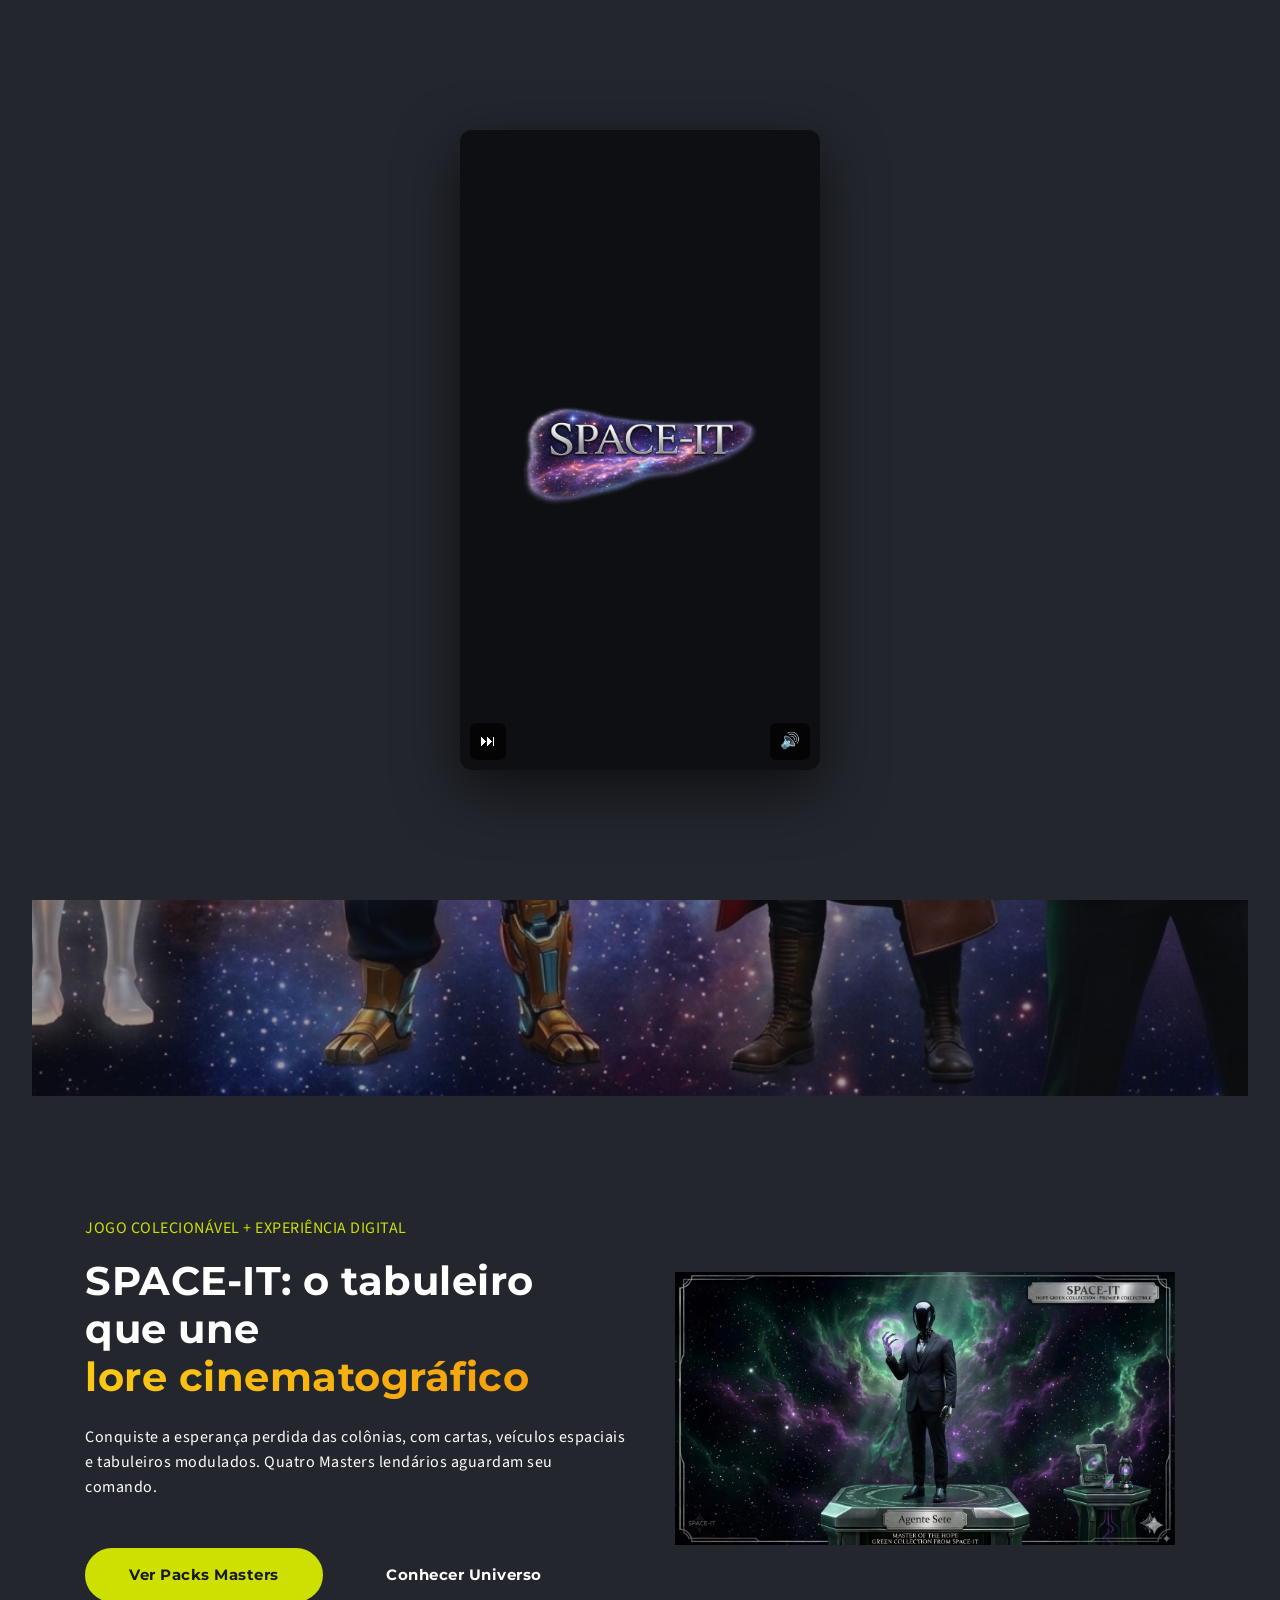
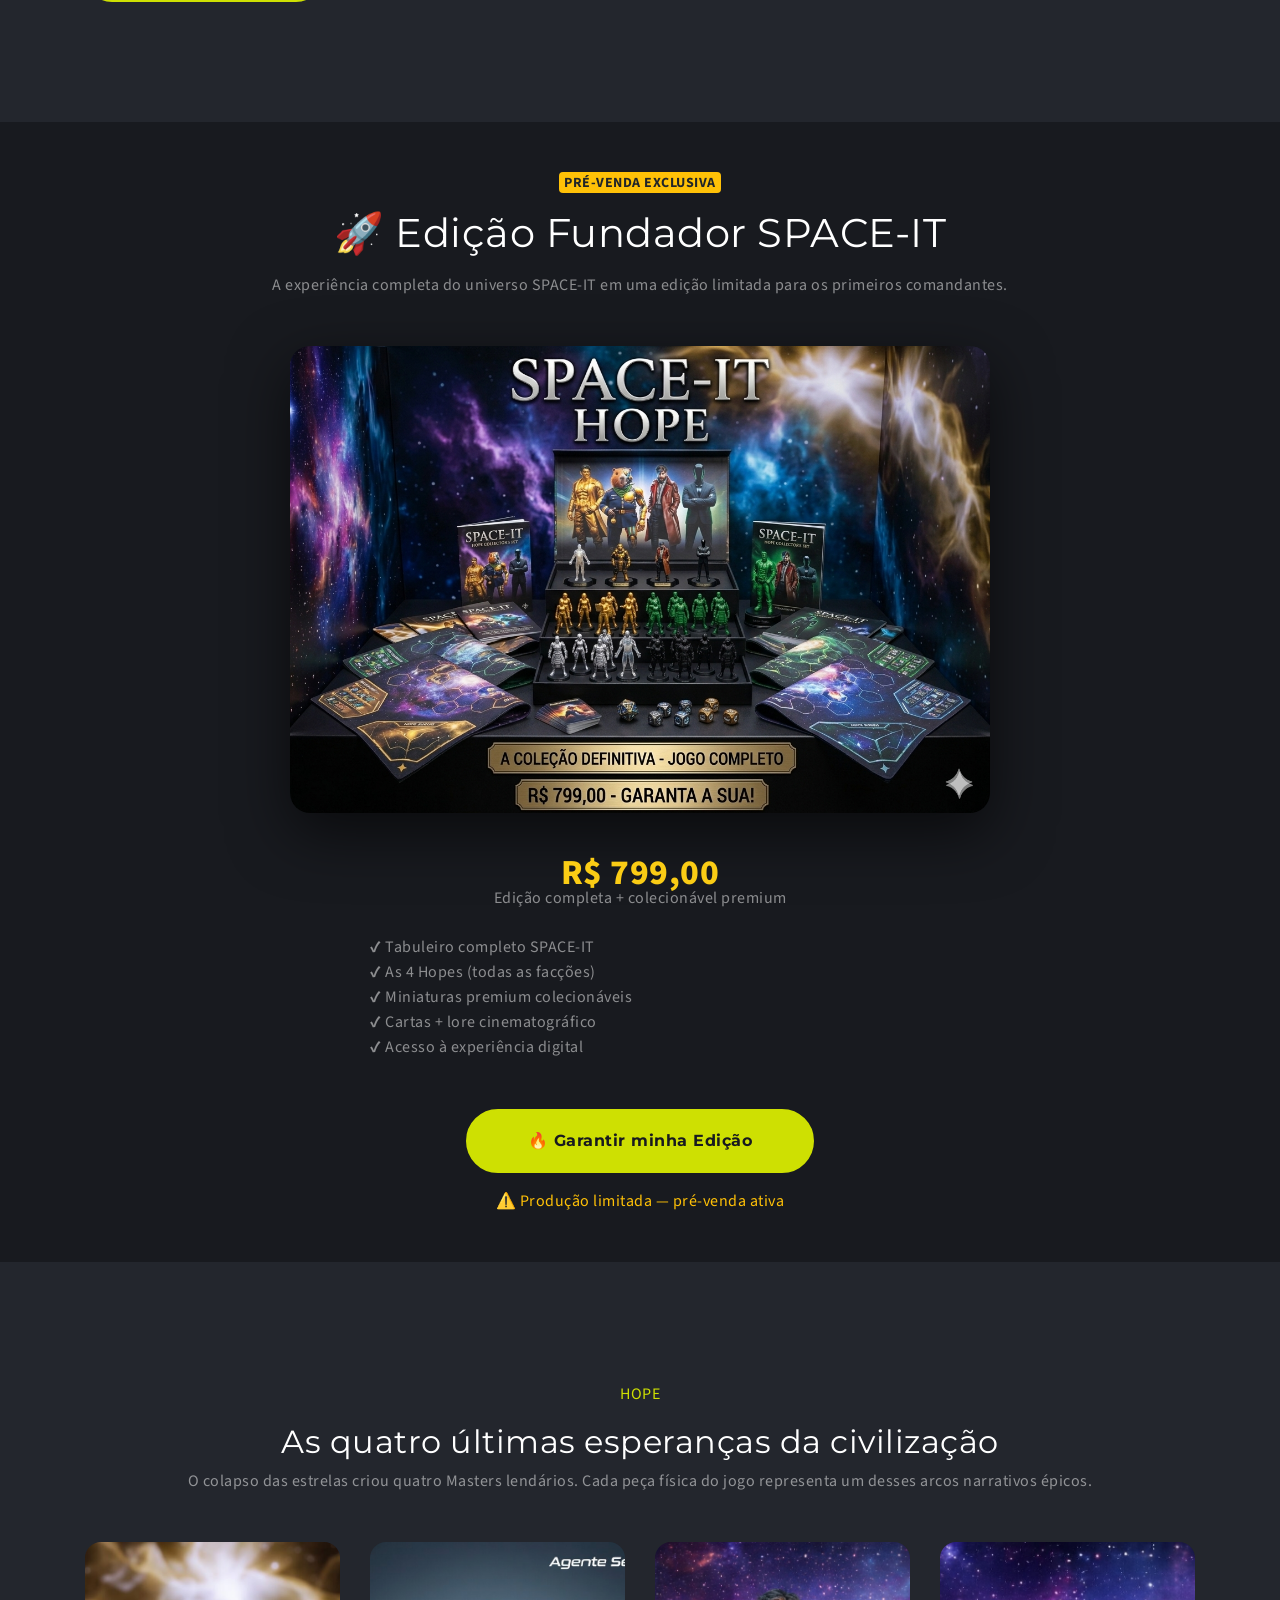
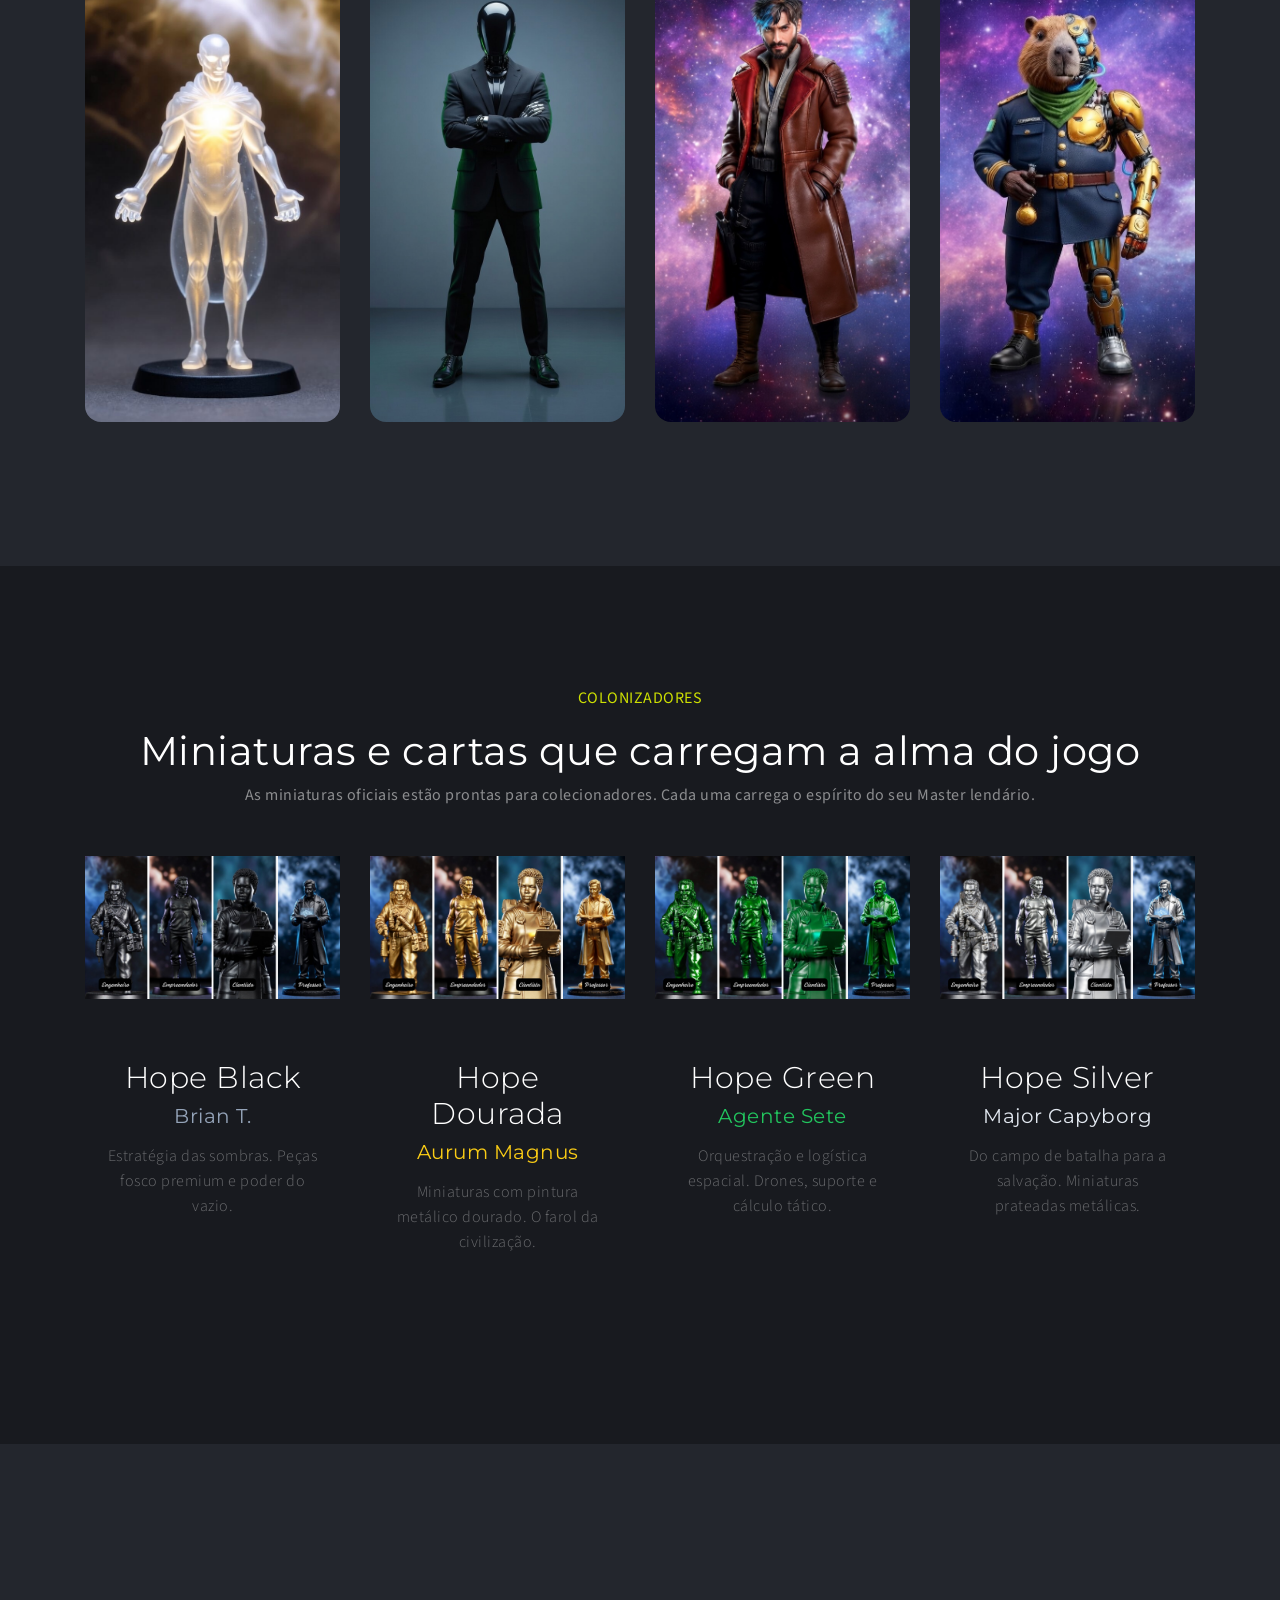
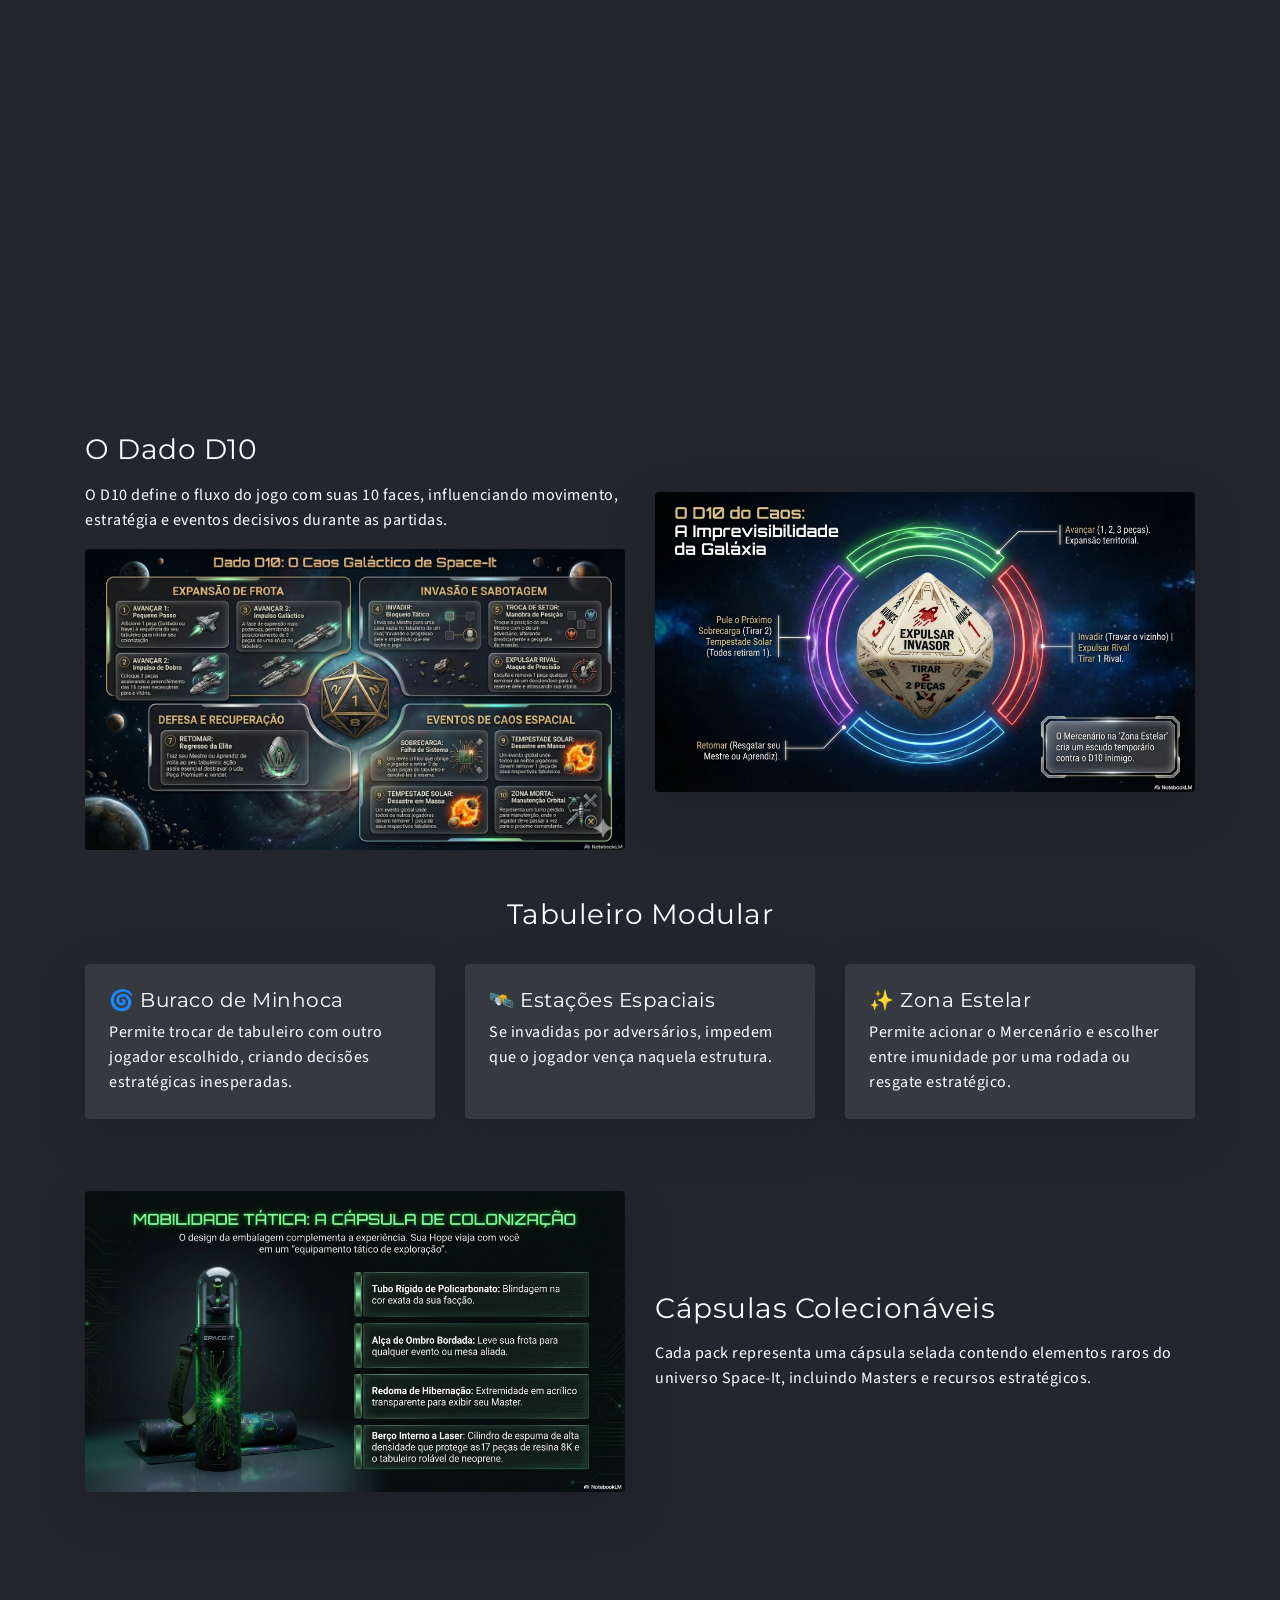
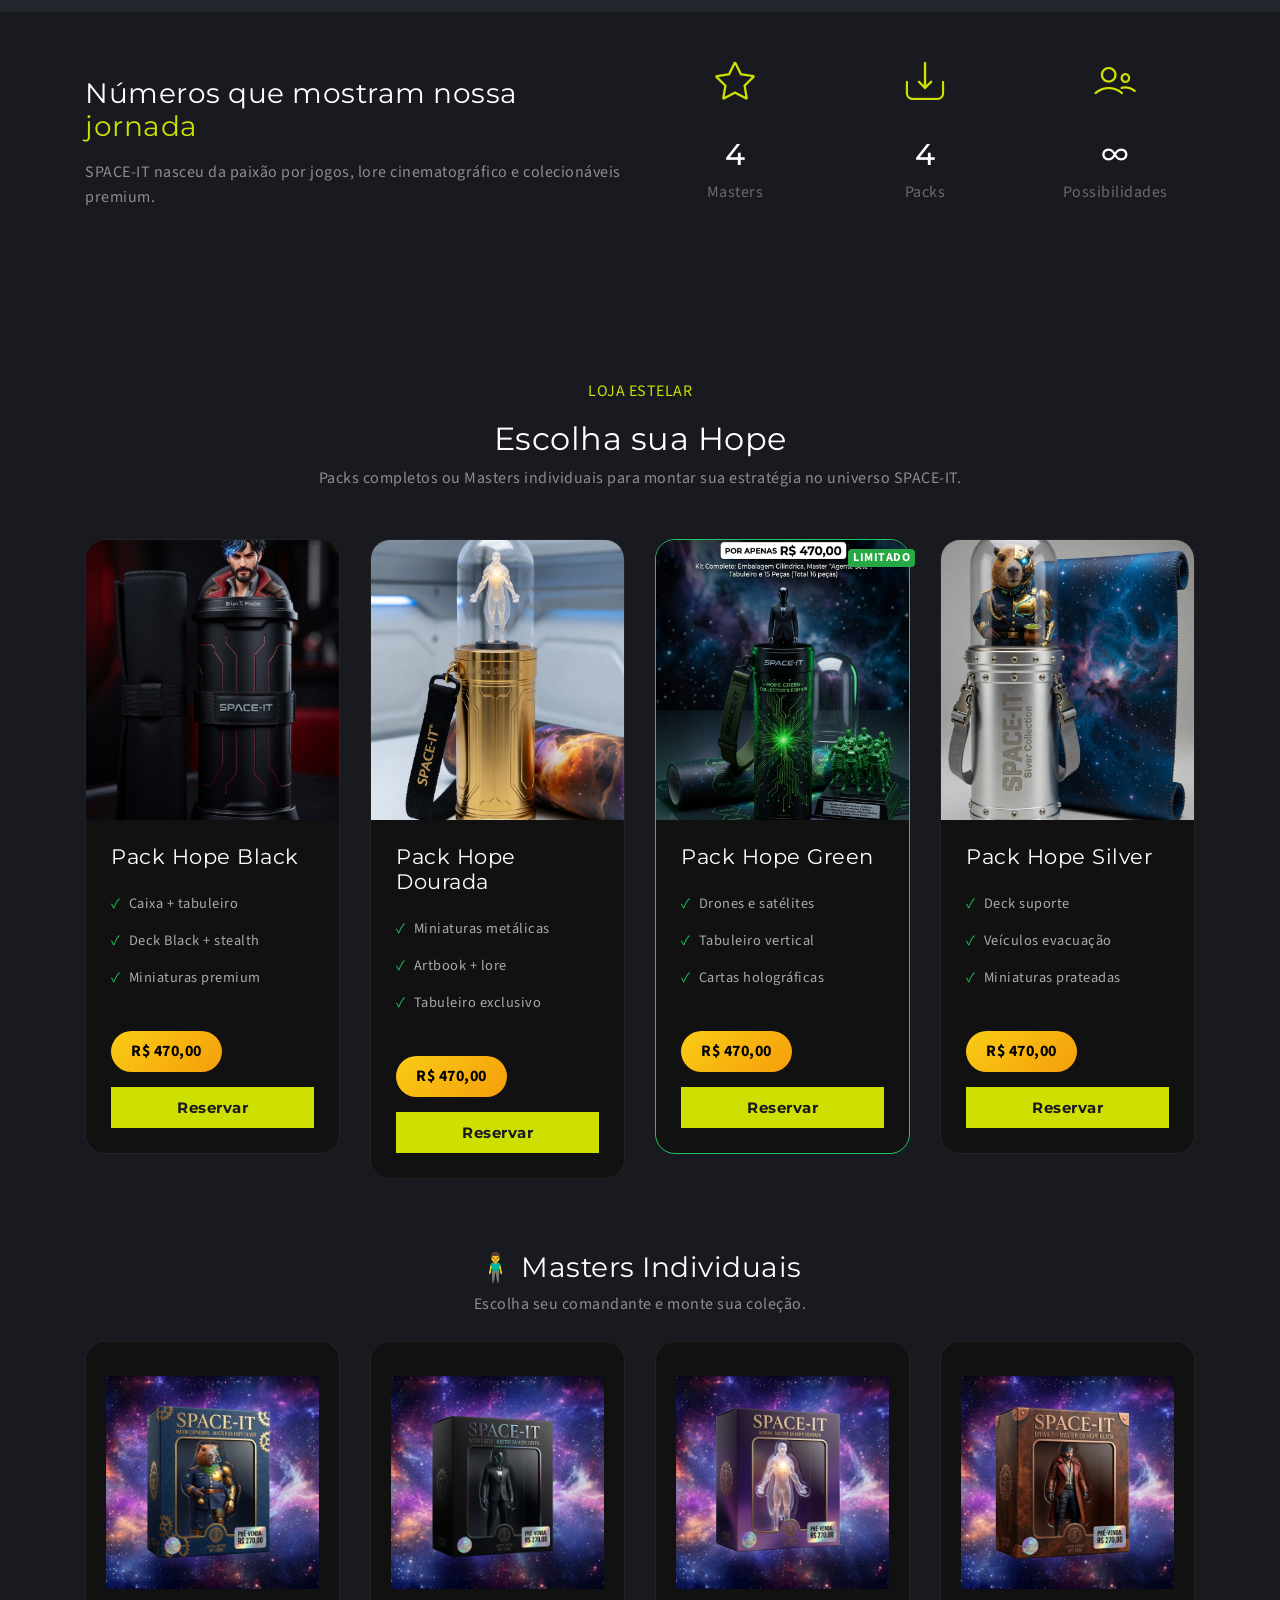
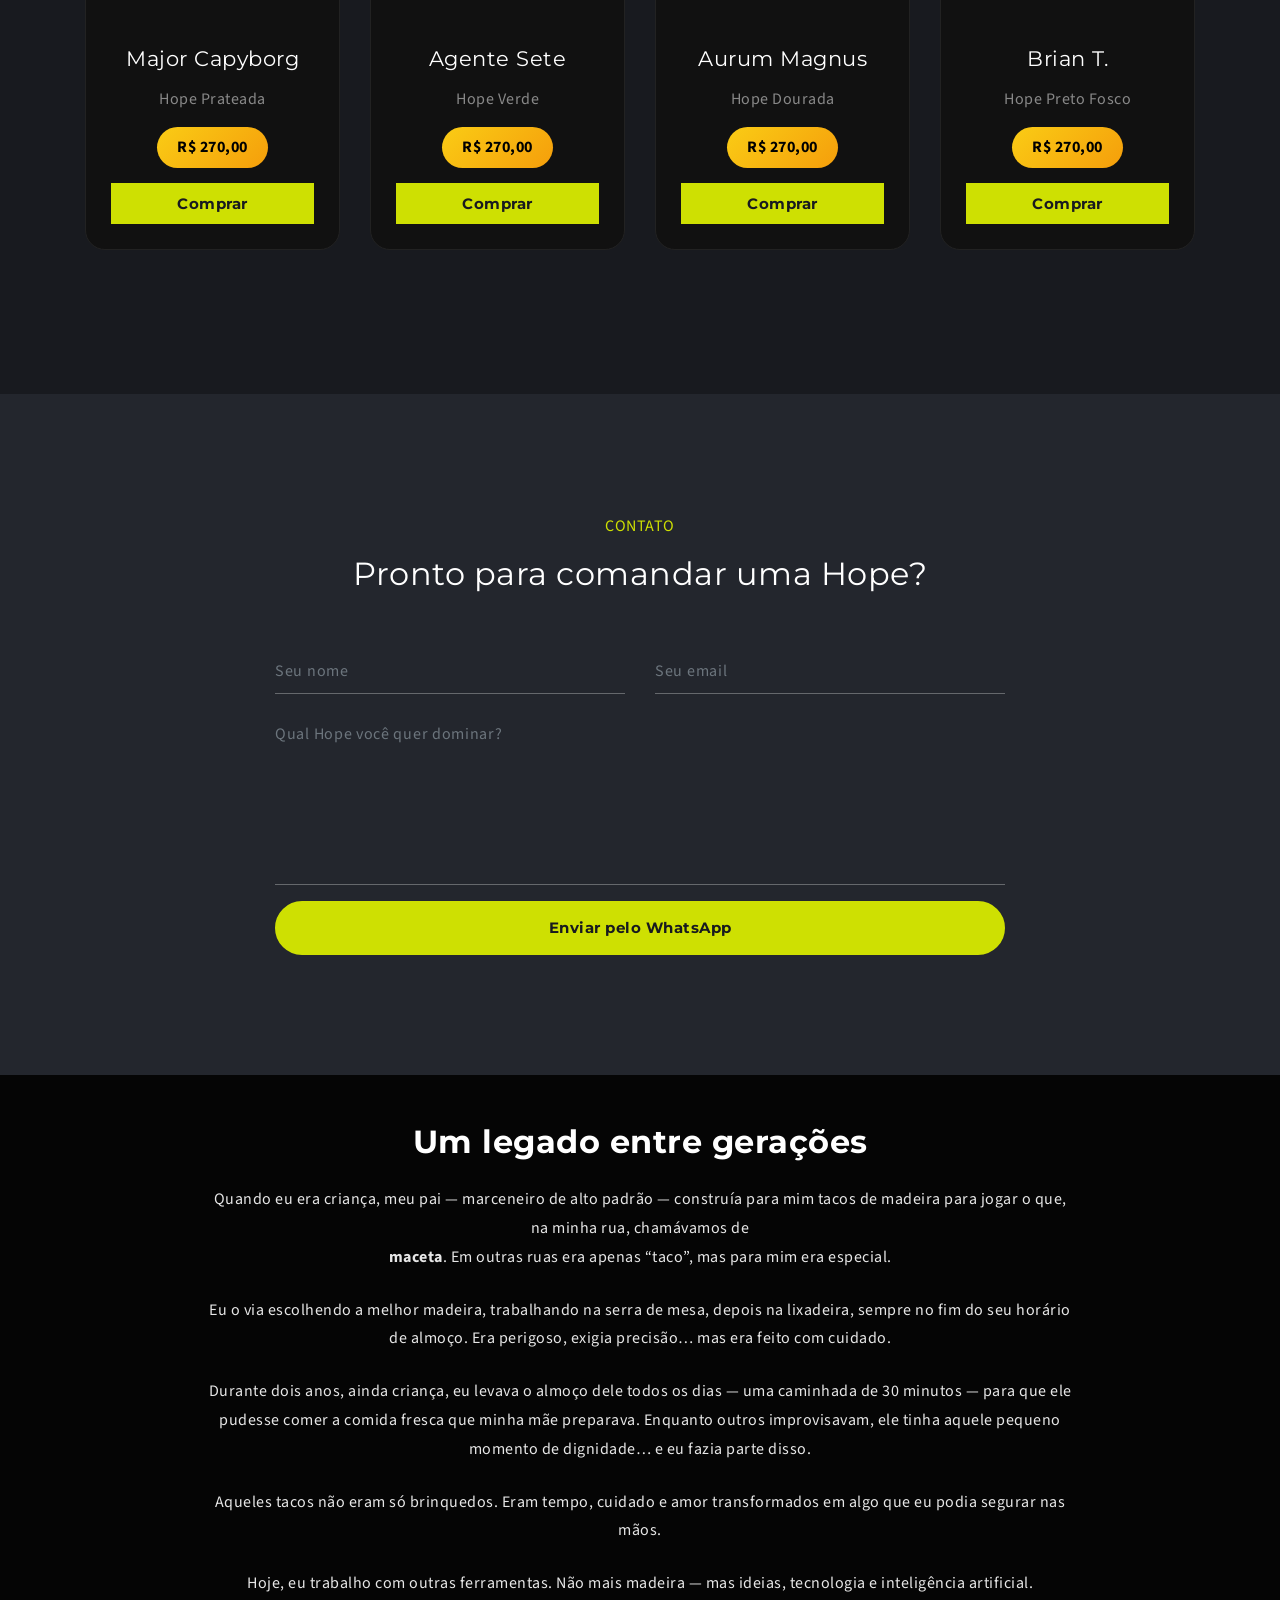
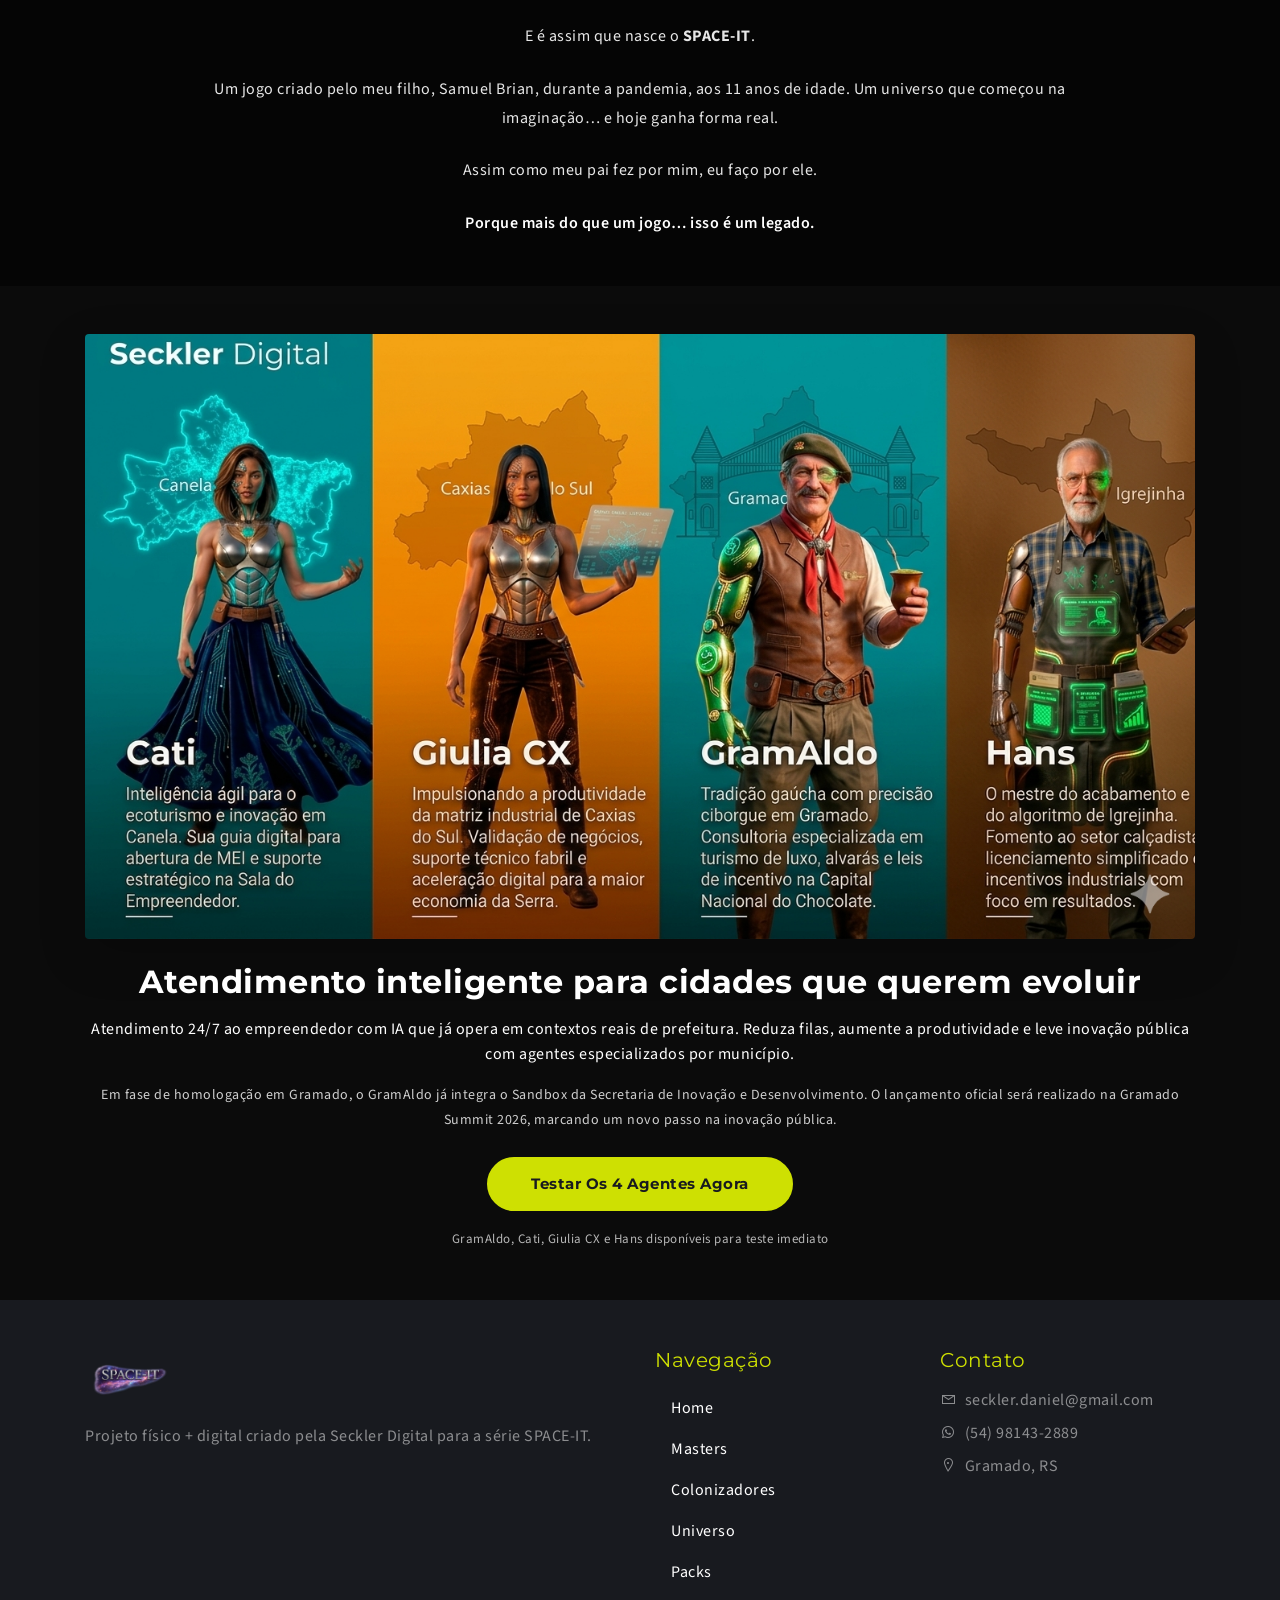
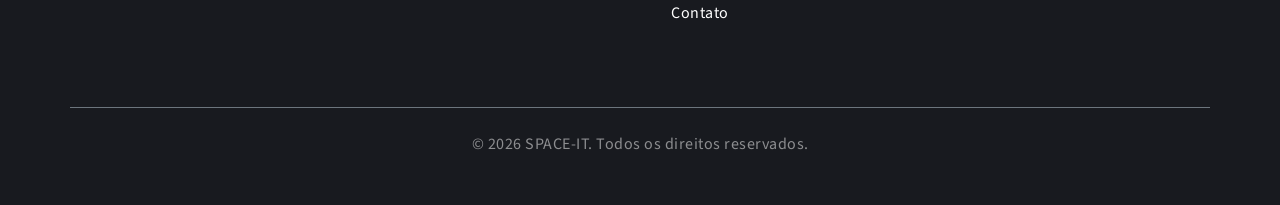
==== commit fb43fc9b: "fix: corrige conflito entre funções de troca de idioma - Renomeado window.setLanguage para window.se" ====
--- a/index.html
+++ b/index.html
@@ -1092,7 +1092,7 @@
         });
     }
 
-    window.setLanguage = function(lang) {
+    window.setLanguageFromIIFE = function(lang) {
         const langCode = LANG_SOURCES[lang] ? lang : 'pt';
         applyLanguage(langCode);
         localStorage.setItem('spaceItLang', langCode);
@@ -1104,7 +1104,8 @@
 </script>
 
 <script>
-function applyLanguage(langData) {
+// Função auxiliar para aplicar idioma nos elementos extras
+function applyLanguageExtra(langData) {
 
     function set(id, value) {
         const el = document.getElementById(id);
@@ -1158,19 +1159,24 @@
     set("footer-rights", langData.footer.rights);
 }
 
-// TROCA DE IDIOMA
+// TROCA DE IDIOMA - função global chamada pelos botões
 function setLanguage(lang) {
-    let data;
-    if (lang === 'en') data = LANG_EN;
-    else if (lang === 'zh') data = LANG_ZH;
-    else data = LANG_PT;
-    applyLanguage(data);
+    const langData = lang === 'en' ? LANG_EN : lang === 'zh' ? LANG_ZH : LANG_PT;
+    
+    // Atualiza elementos extras (legacy, agentes, footer)
+    applyLanguageExtra(langData);
+    
+    // Atualiza elementos lang-text-XXX (chama função do IIFE)
+    if (window.setLanguageFromIIFE) {
+        window.setLanguageFromIIFE(lang);
+    }
+    
     localStorage.setItem('lang', lang);
 }
 
 // INIT
 document.addEventListener("DOMContentLoaded", () => {
-    const savedLang = localStorage.getItem('lang') || 'pt';
+    const savedLang = localStorage.getItem('spaceItLang') || localStorage.getItem('lang') || 'pt';
     setLanguage(savedLang);
 });
 </script>
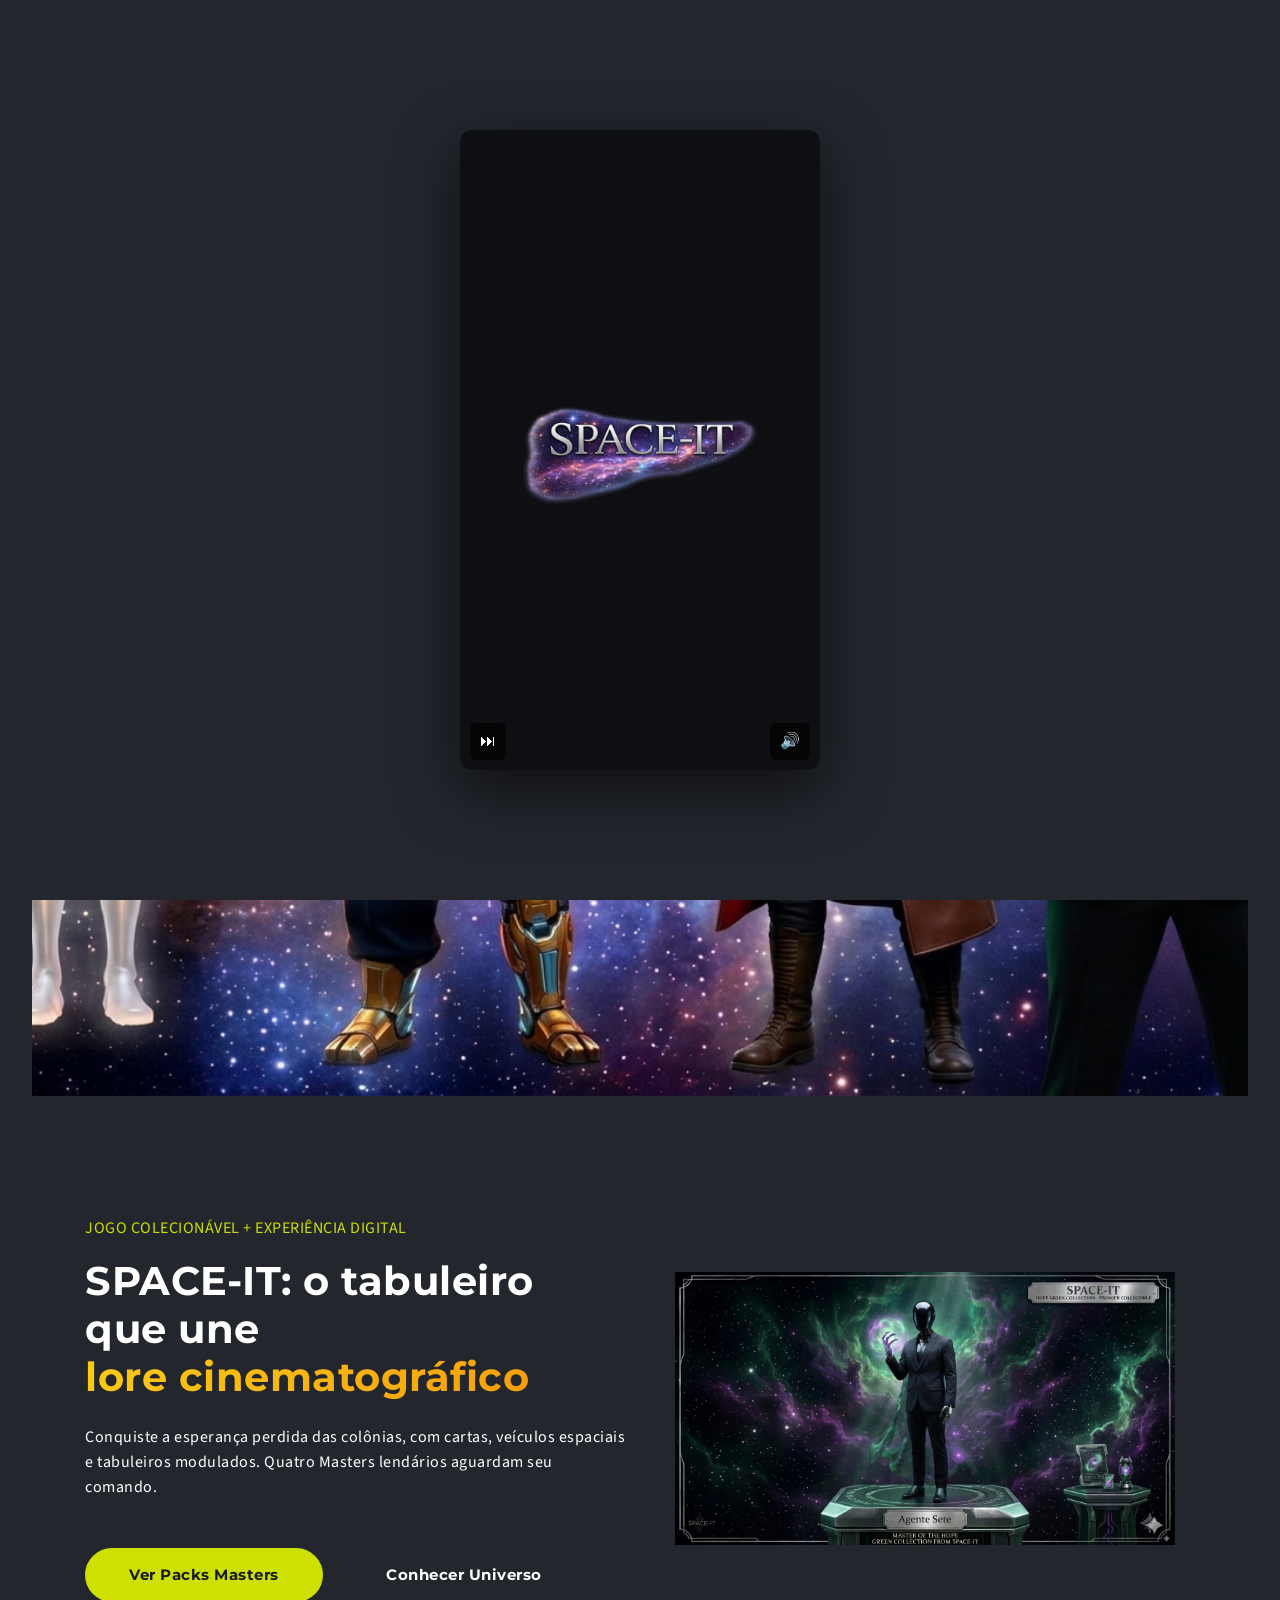
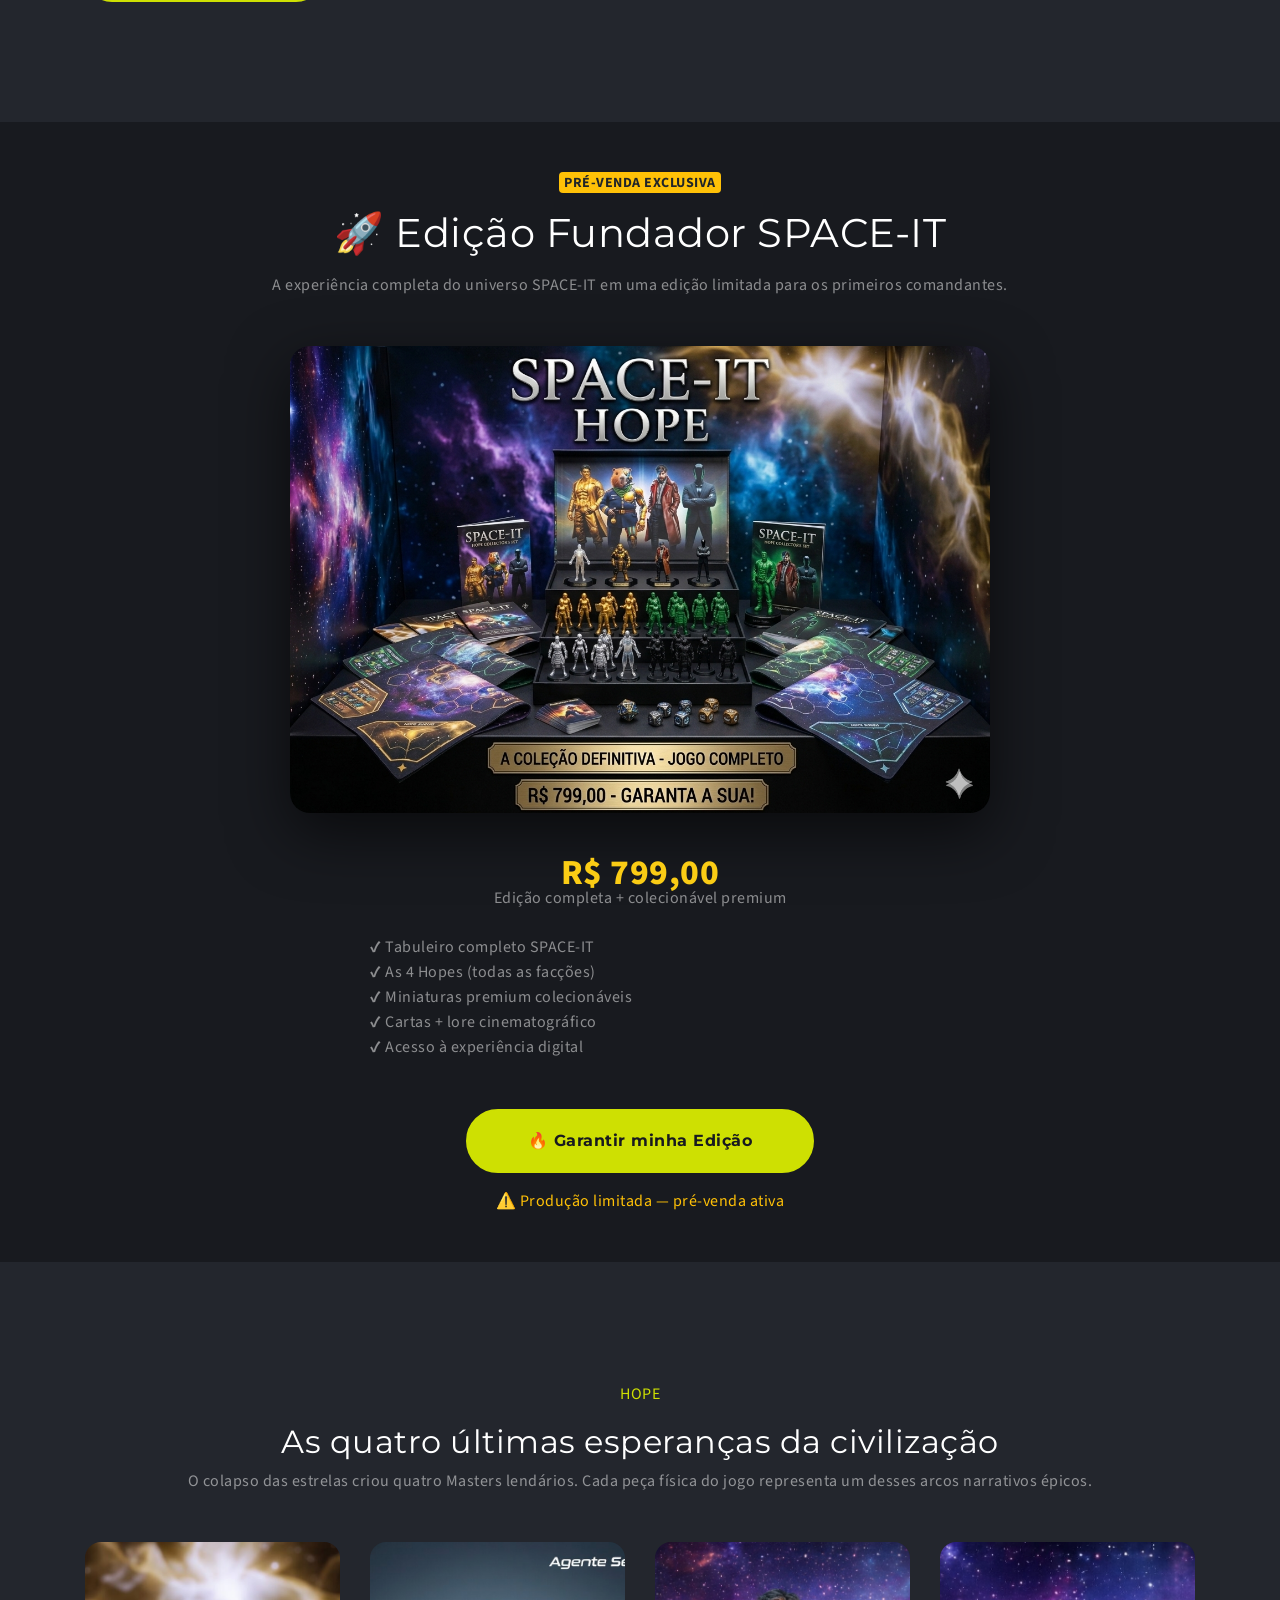
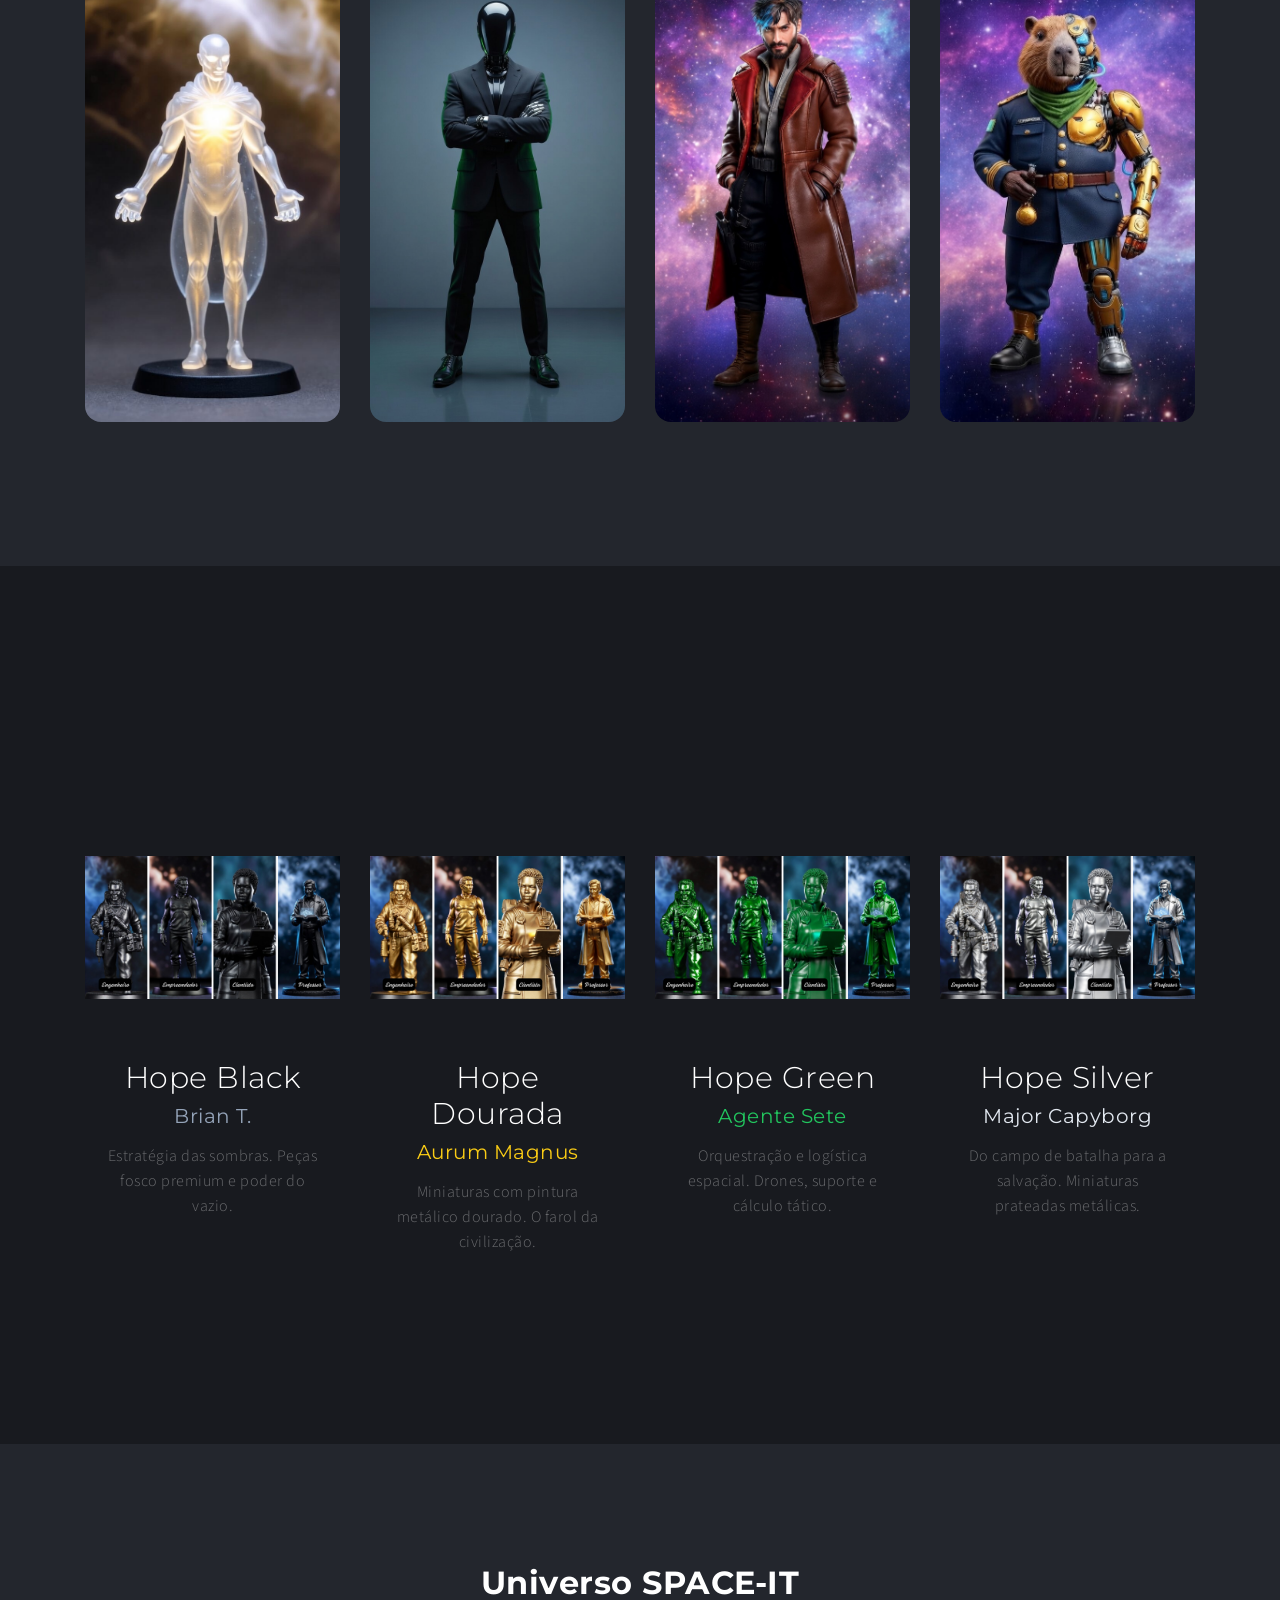
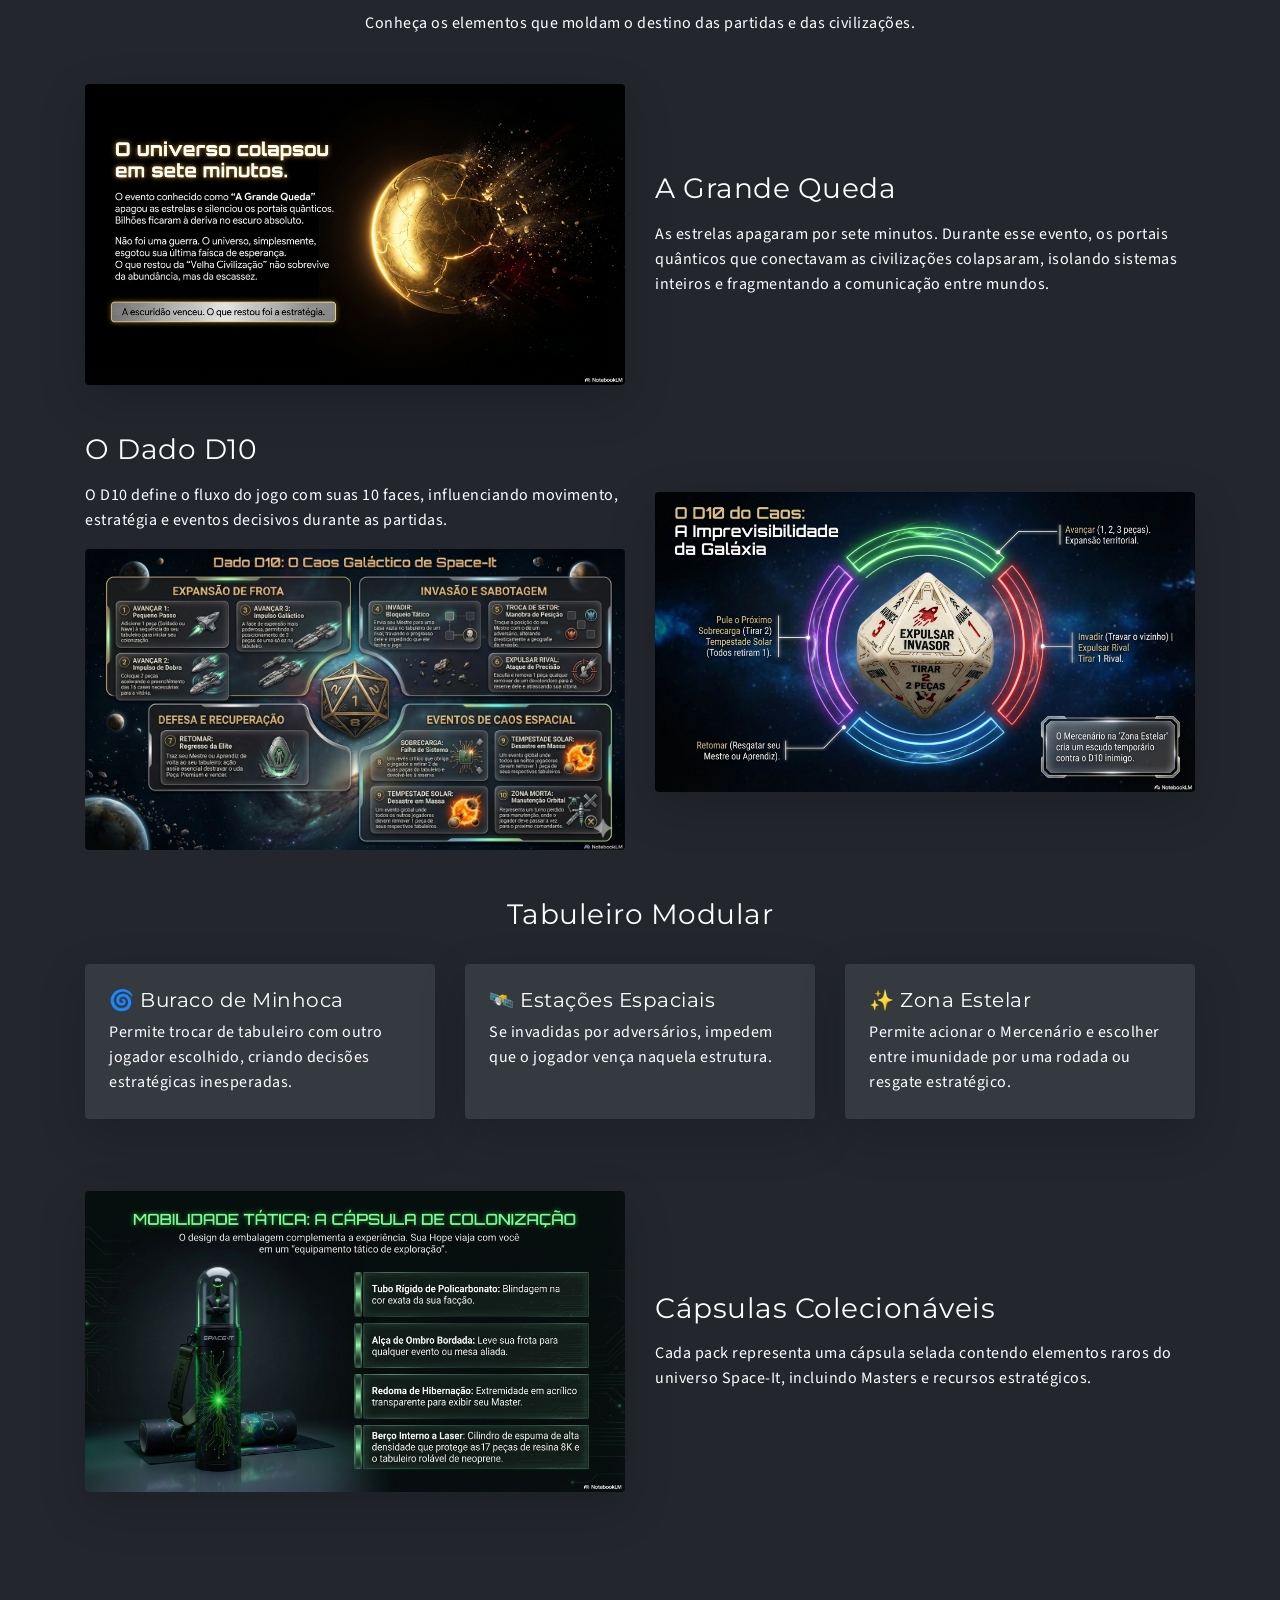
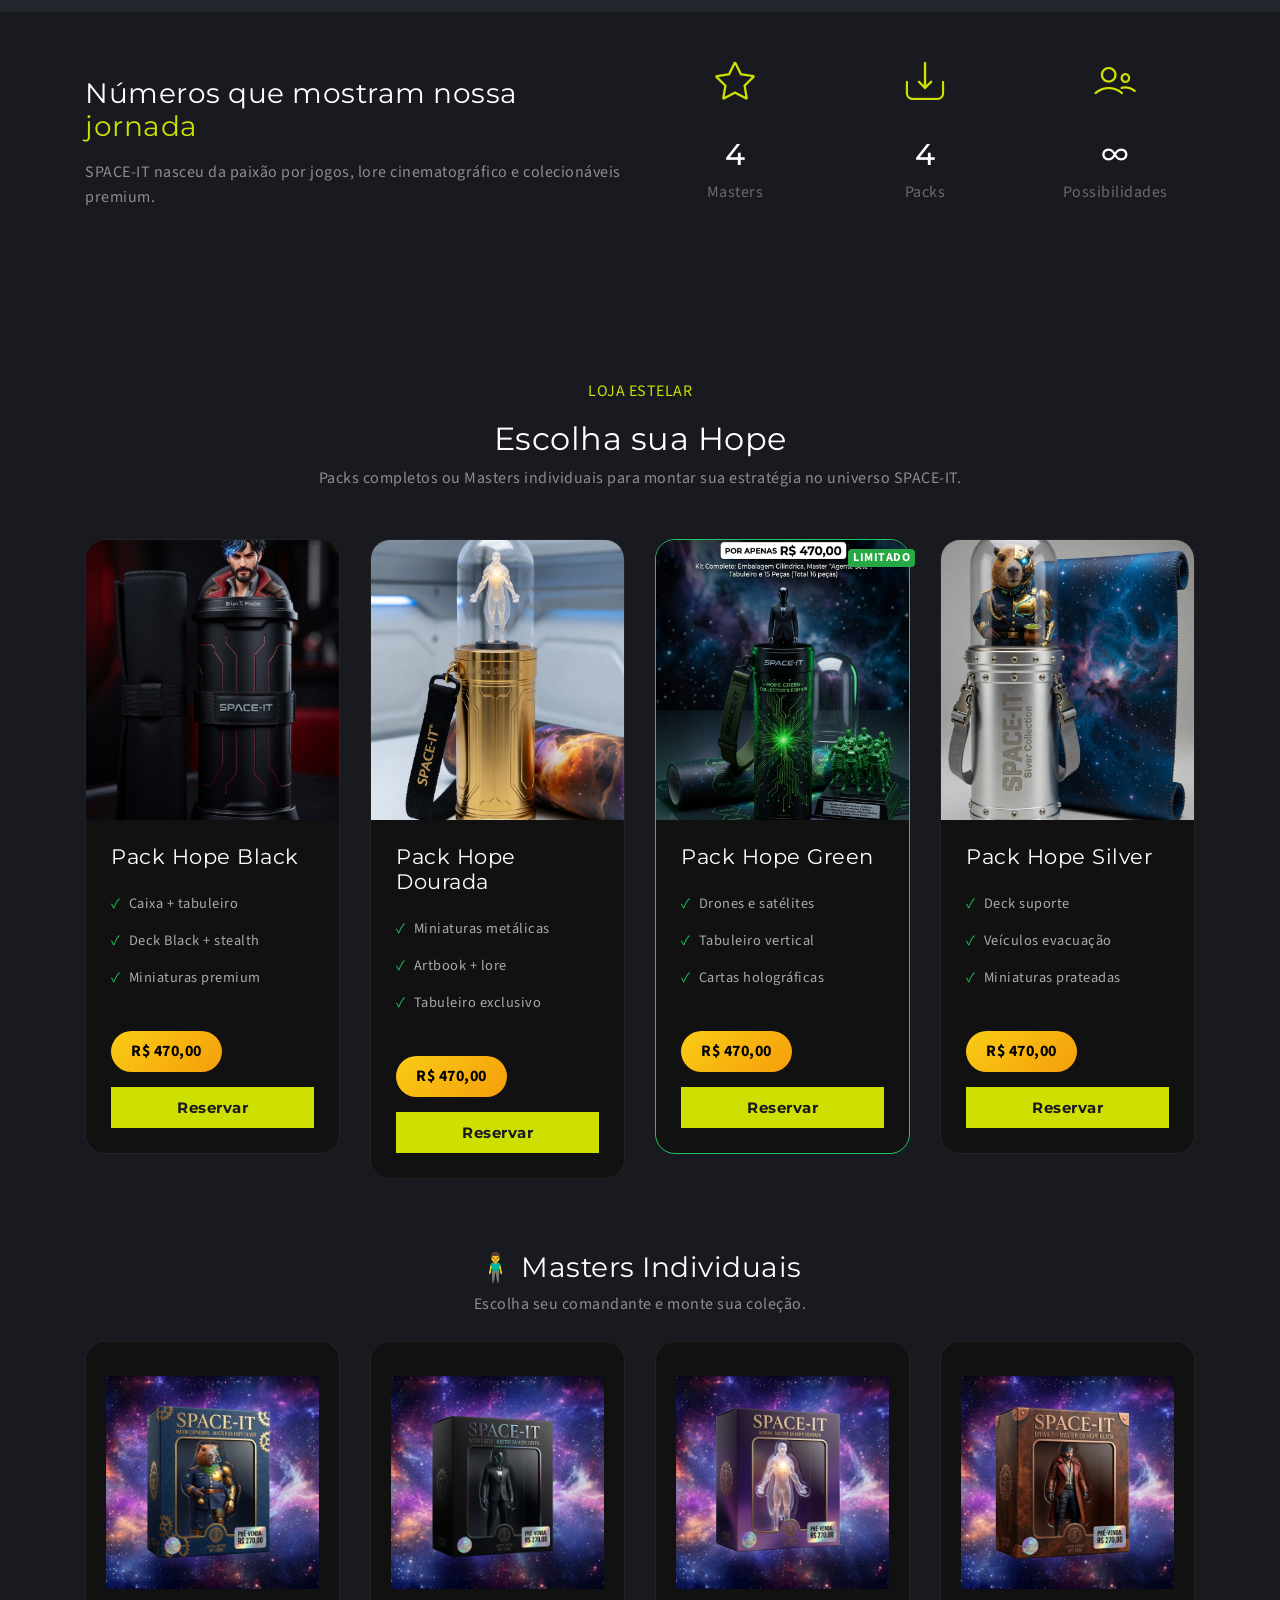
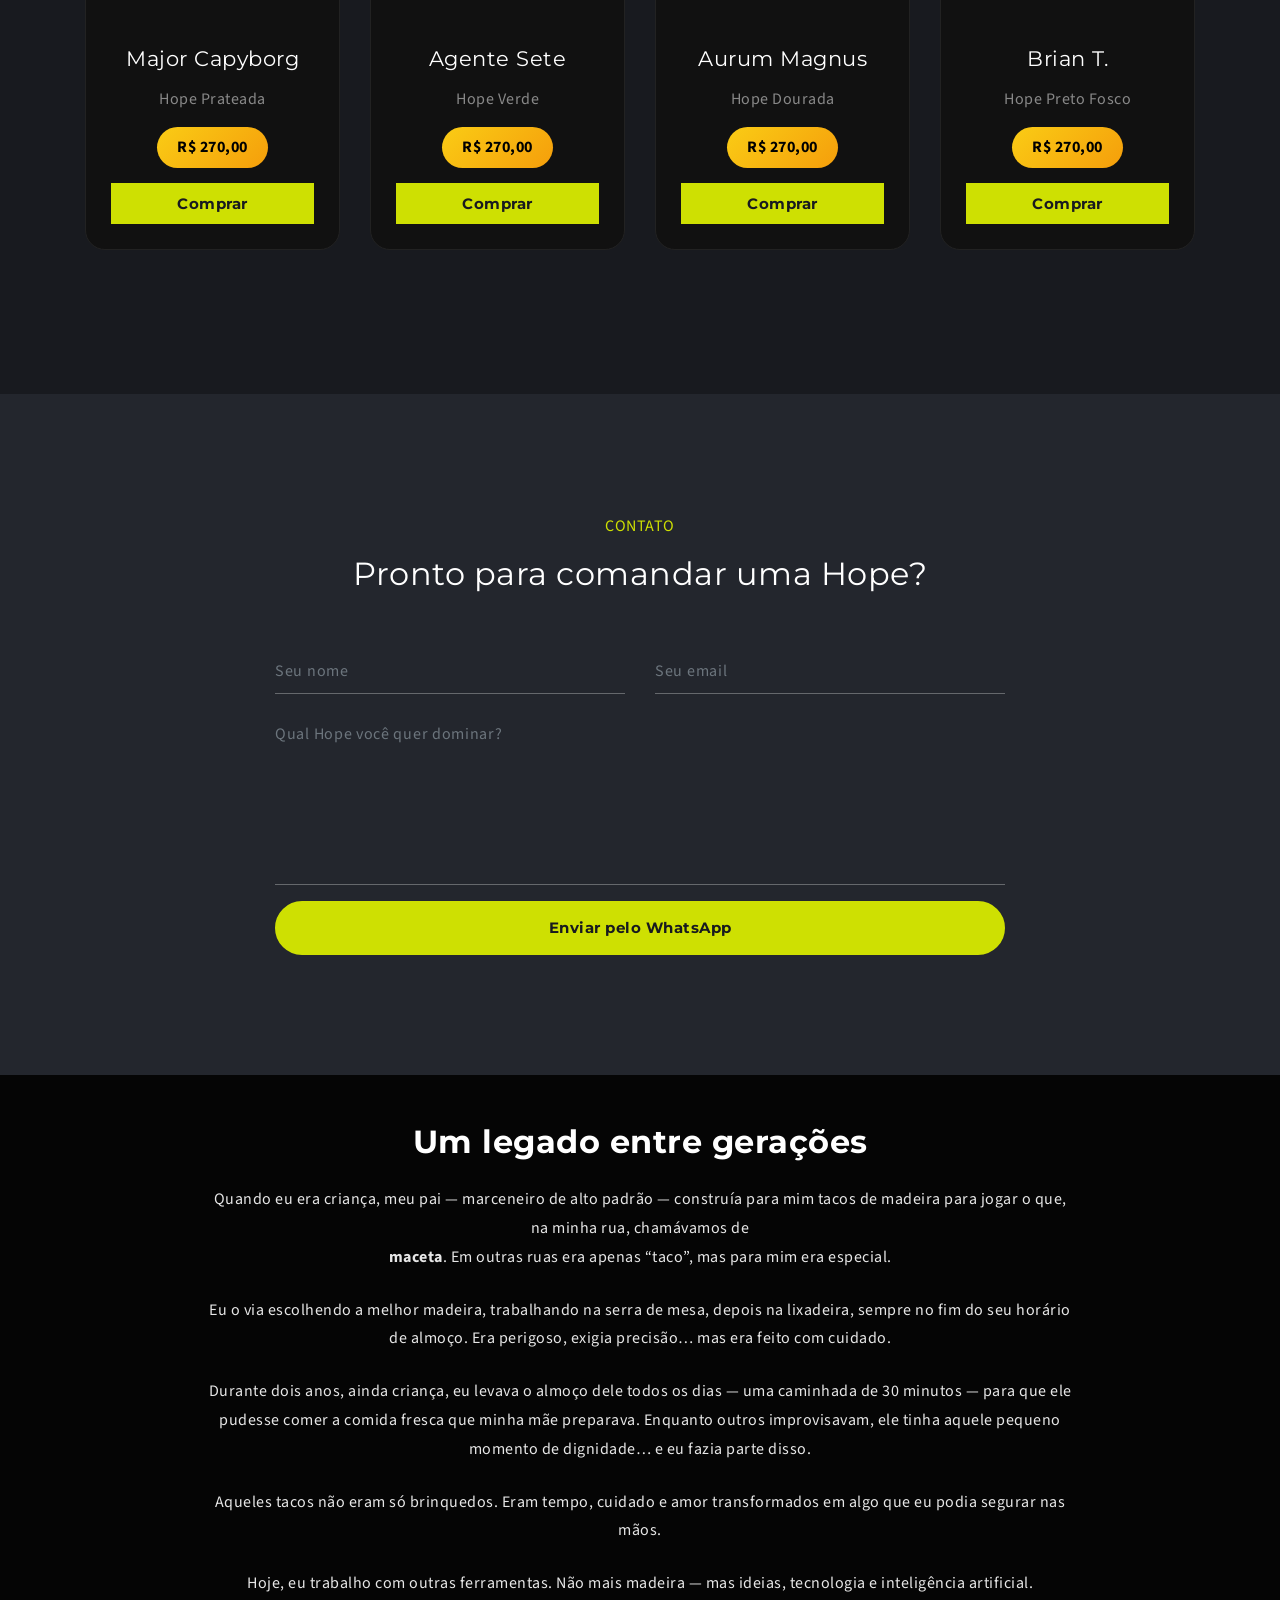
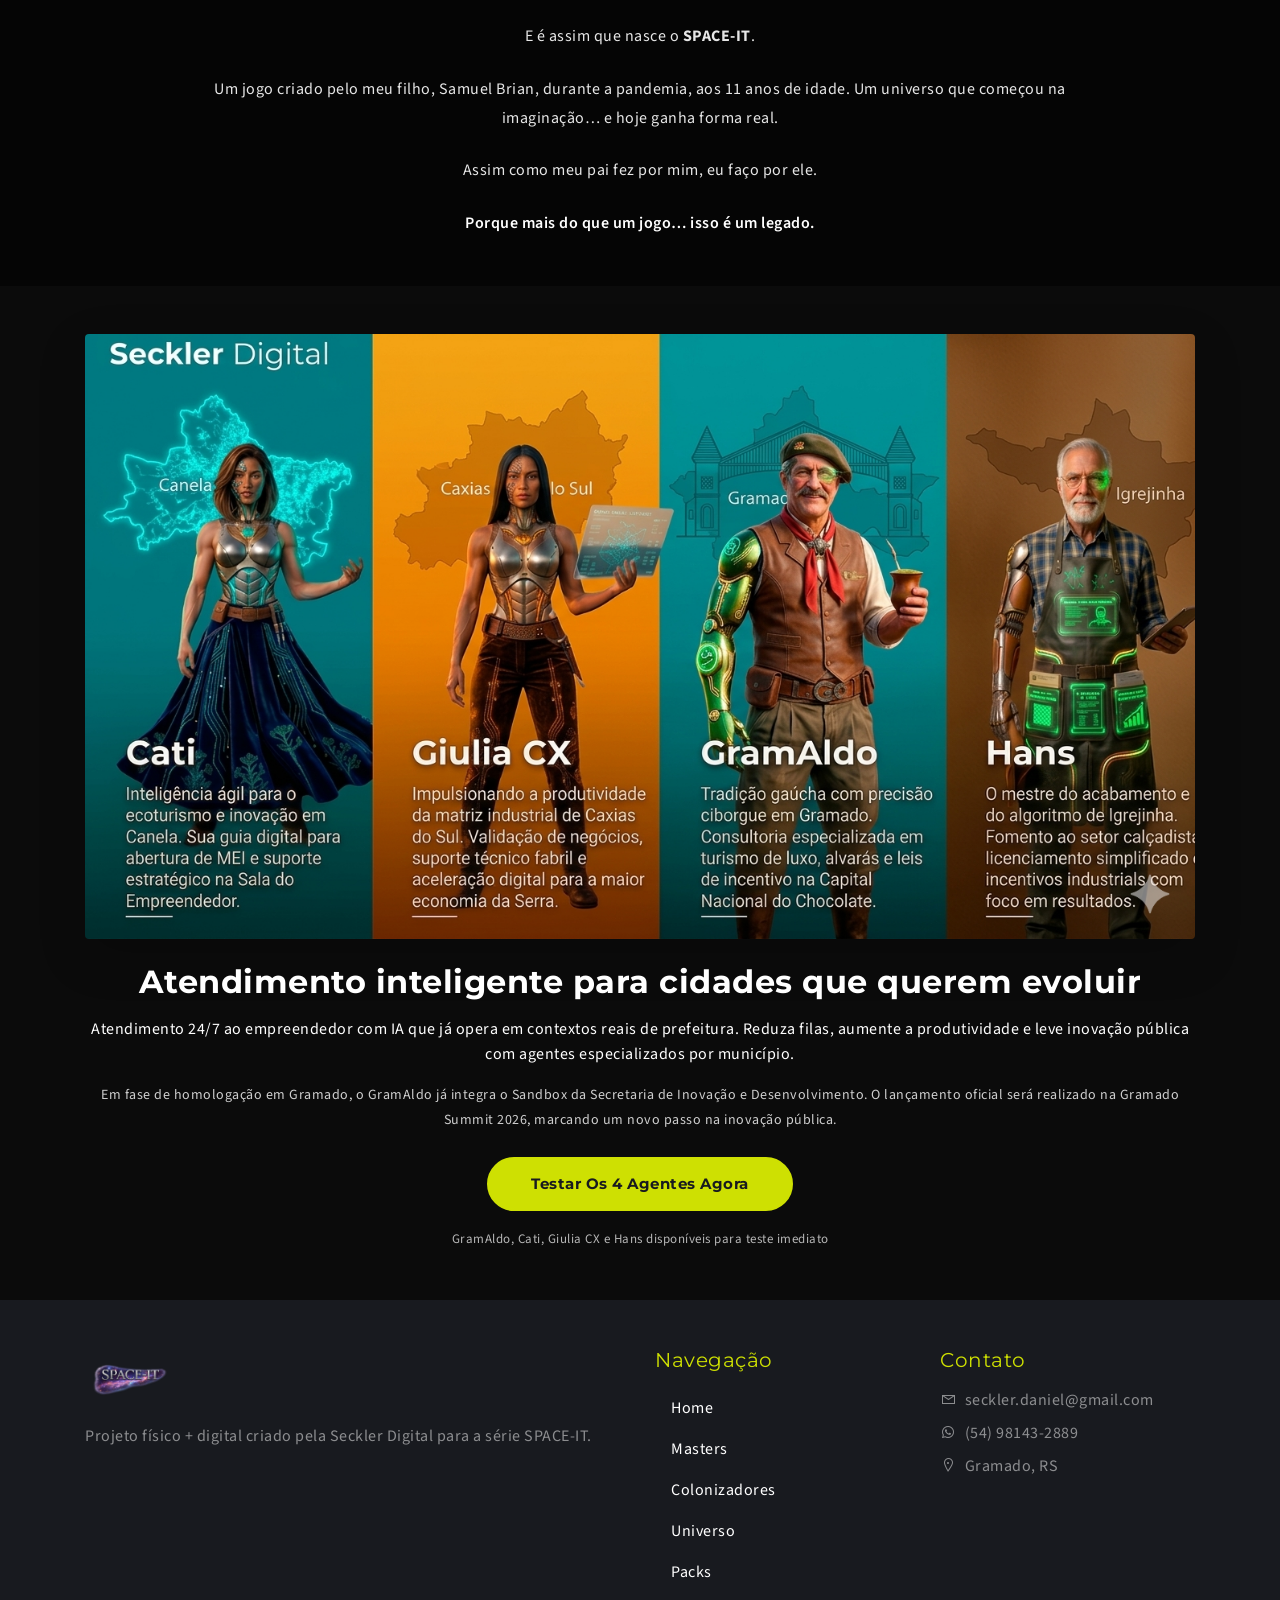
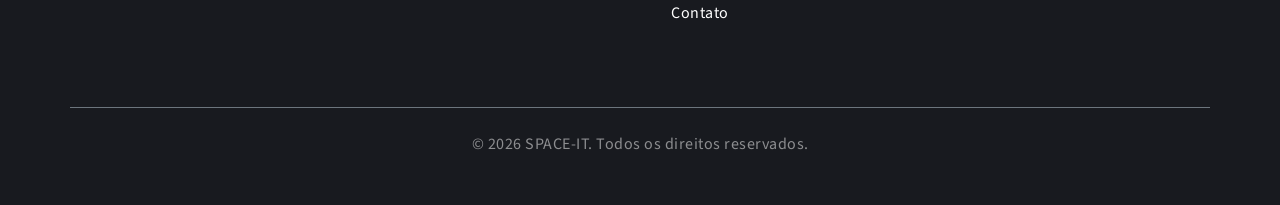
==== commit e8096f29: "tirar sombra" ====
--- a/index.html
+++ b/index.html
@@ -212,7 +212,6 @@
 <!-- Start Banner -->
 <section class="p-0 banner" id="home-banner">
 <div class="slider-area" id="slider-area">
-<div class="bg-overlay bg-black opacity-4"></div>
 <div class="container">
 <div class="row align-items-center">
 <div class="col-12 col-md-10 col-lg-8 offset-md-1 offset-lg-2 heading-area text-center">
